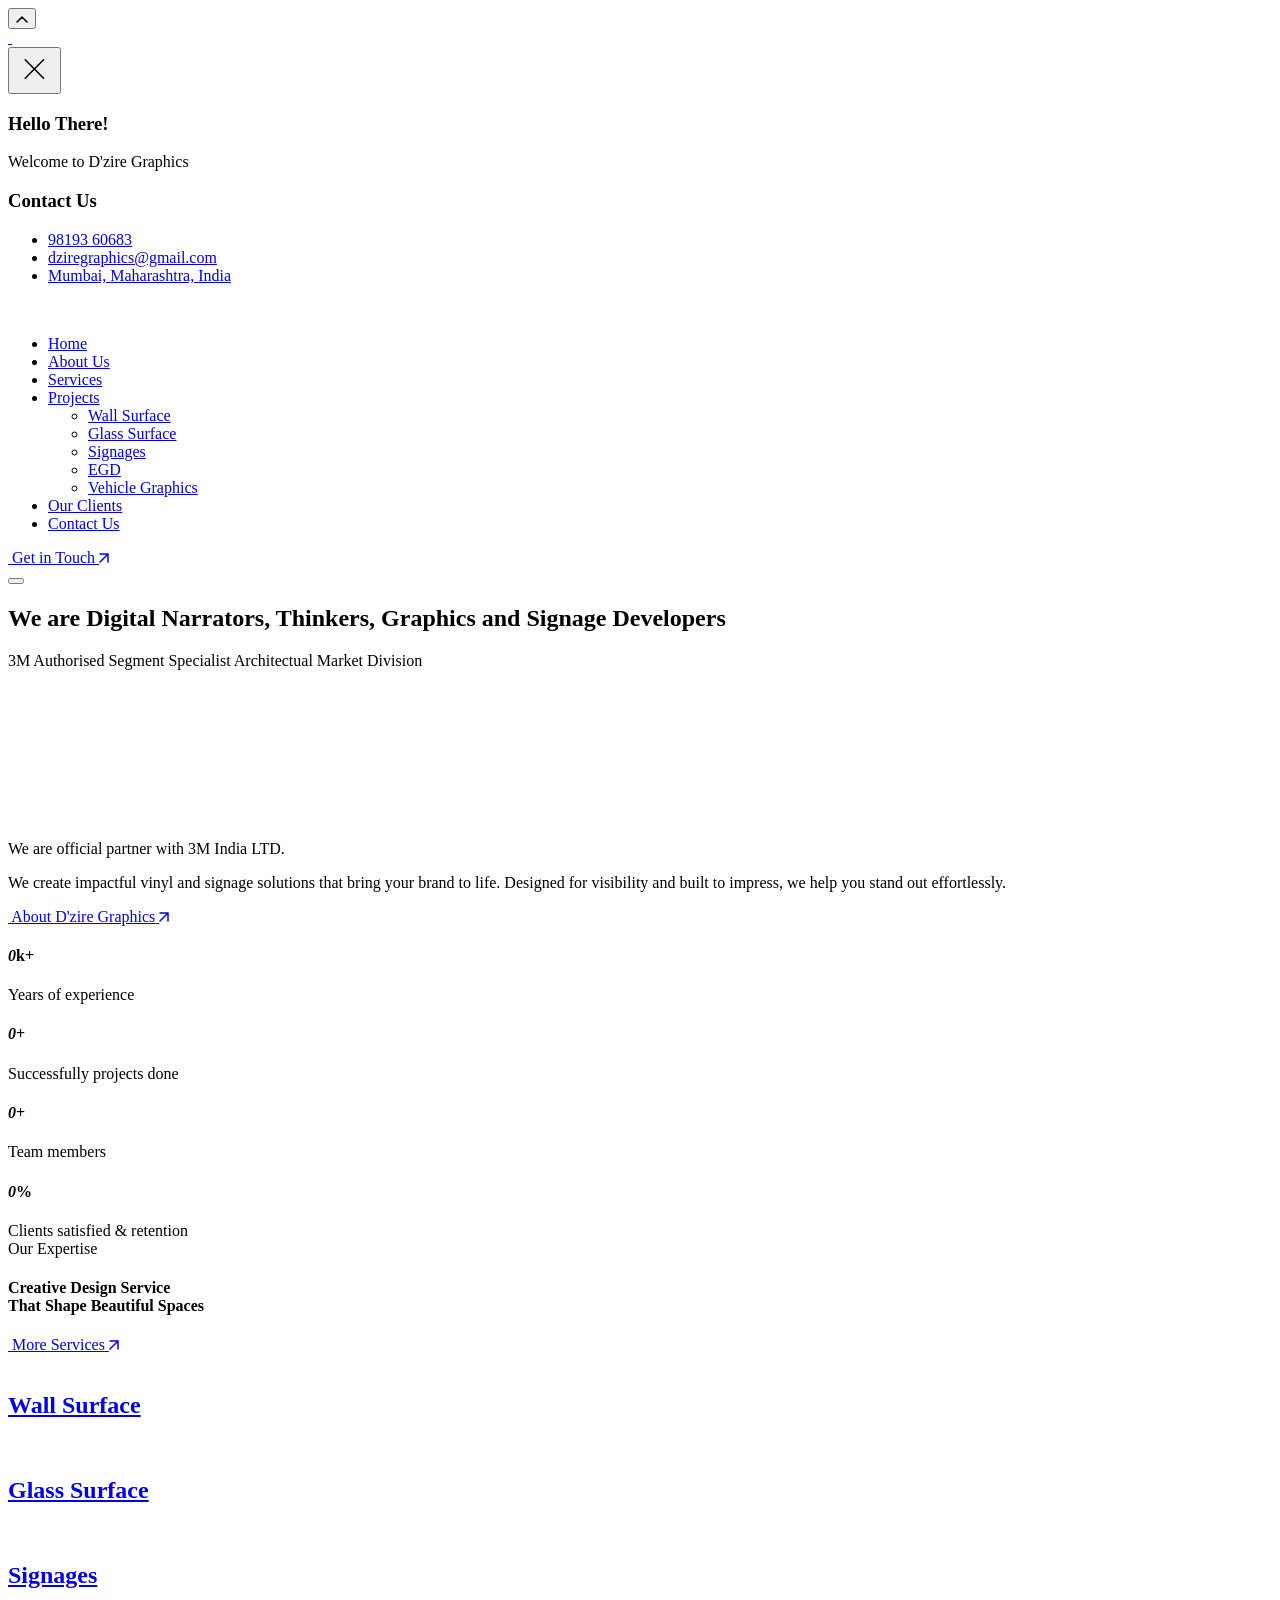
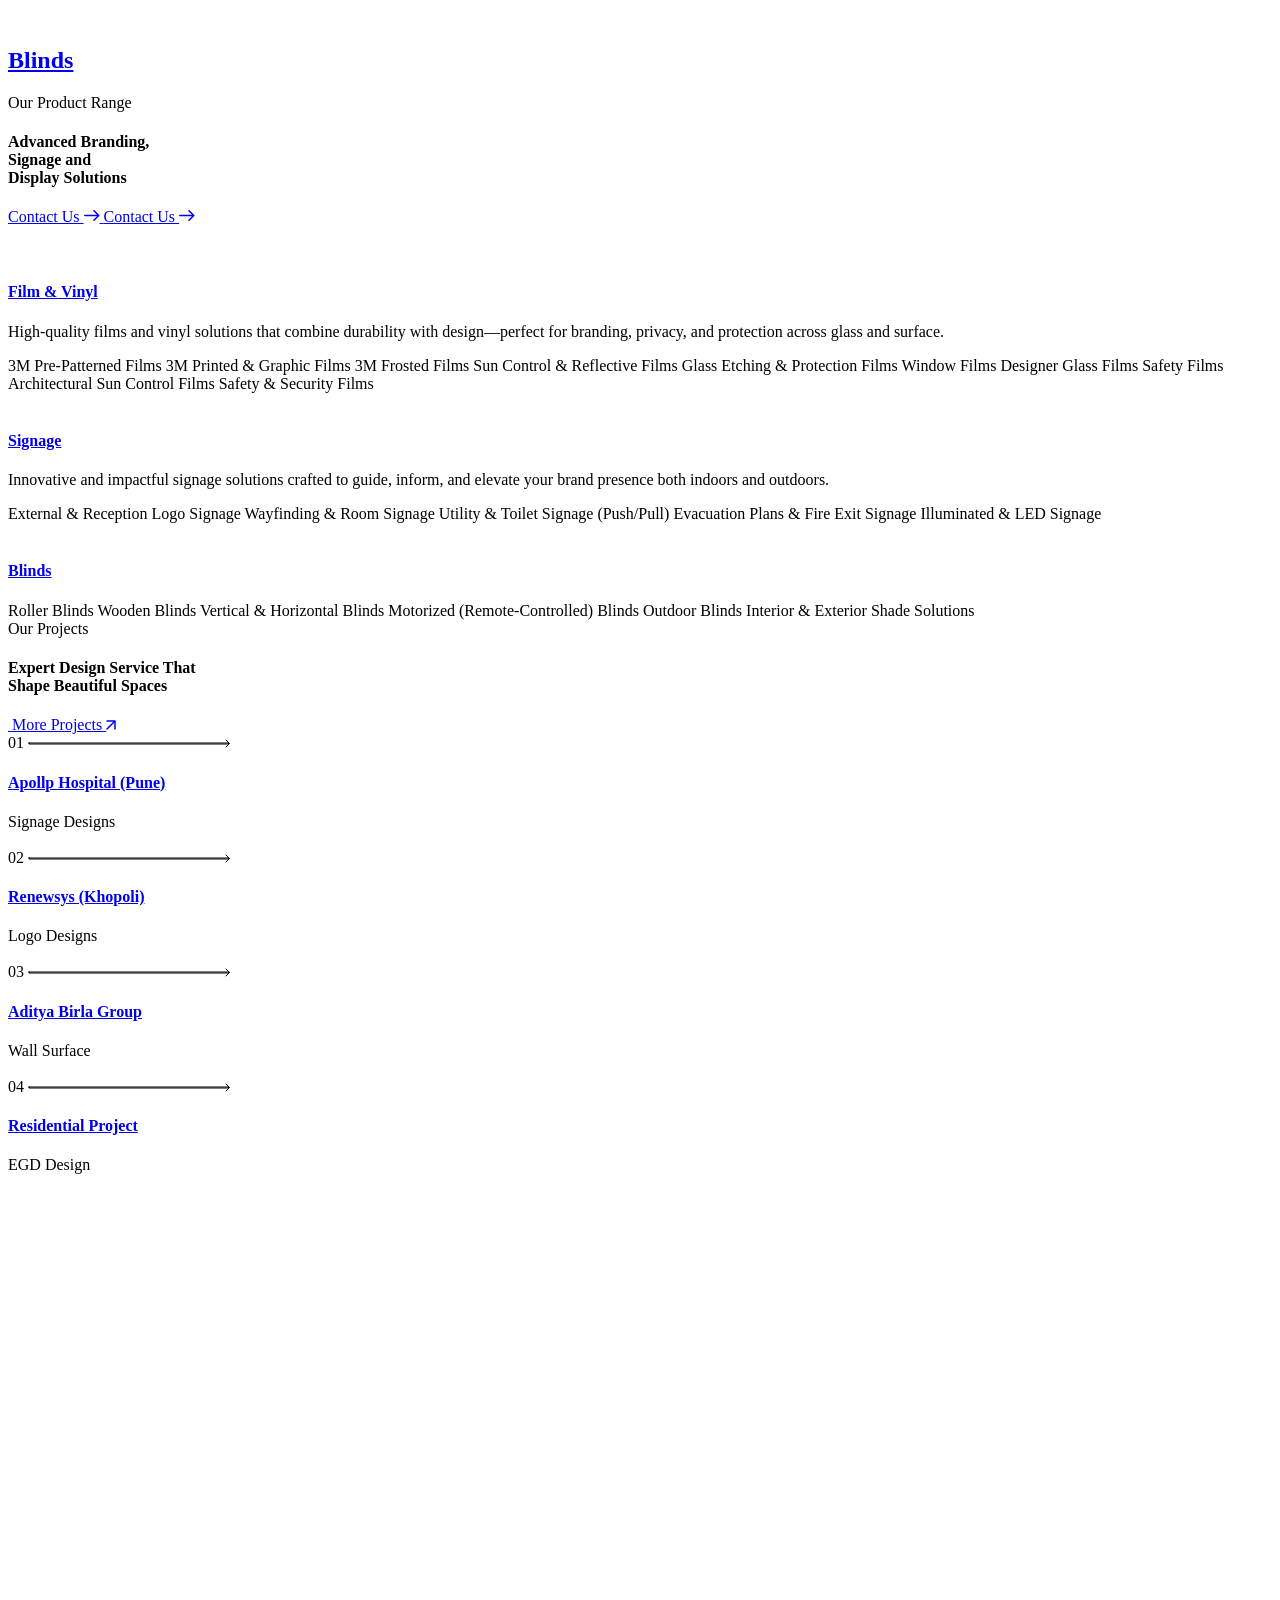
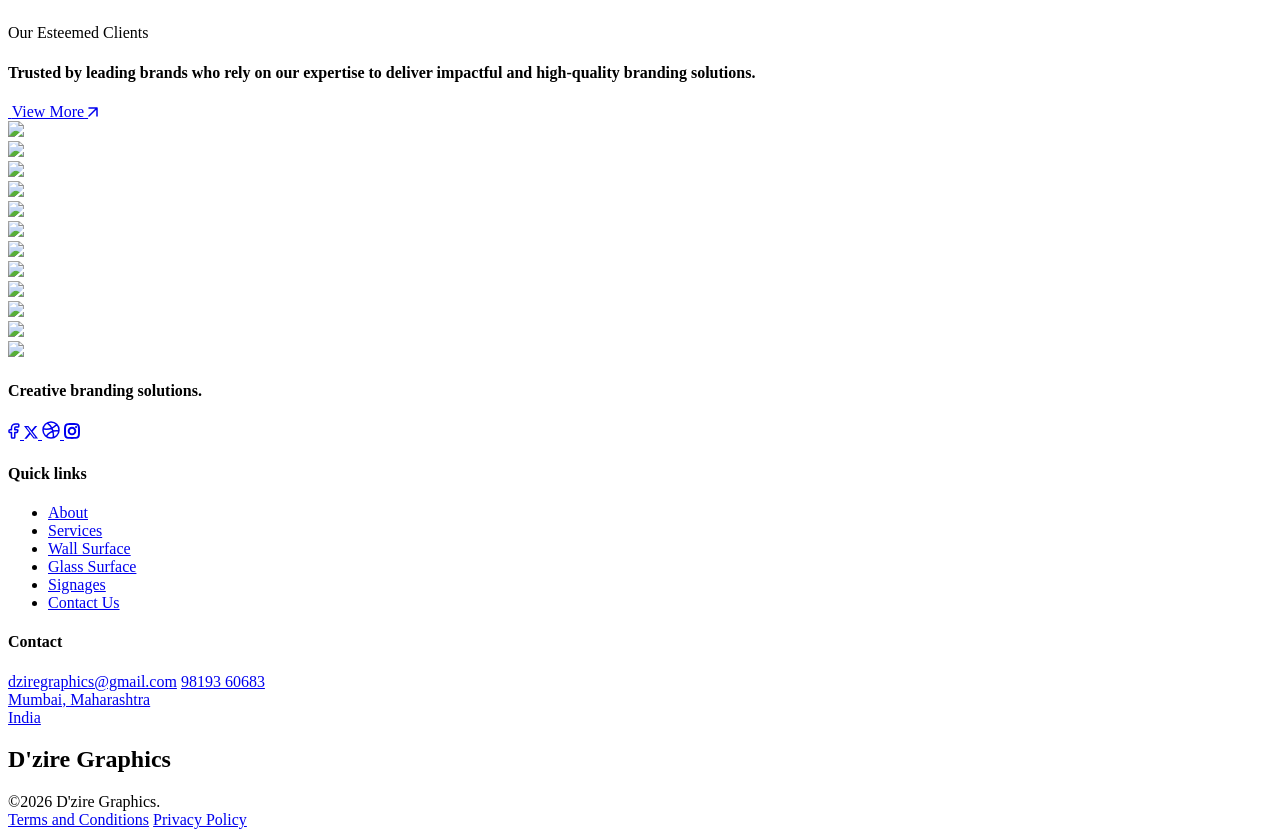
==== index.html @ 85268420 "Add files via upload" ====
<!doctype html>
<html class="no-js" lang="zxx">

<head>

    <meta charset="utf-8">
    <meta http-equiv="x-ua-compatible" content="ie=edge">
    <title>D'zire Graphics</title>
    <meta name="description" content="">
    <meta name="viewport" content="width=device-width, initial-scale=1">

    <!-- Place favicon.ico in the root directory -->
    <link rel="shortcut icon" type="image/x-icon" href="assets/img/favicon/favicon.png">

    <!-- CSS here -->
    <!-- CSS here -->
    <link rel="stylesheet" href="assets/css/bootstrap.css">
    <link rel="stylesheet" href="assets/css/slick.css">
    <link rel="stylesheet" href="assets/css/swiper-bundle.css">
    <link rel="stylesheet" href="assets/css/magnific-popup.css">
    <link rel="stylesheet" href="assets/css/font-awesome-pro.css">
    <link rel="stylesheet" href="assets/css/spacing.css">
    <link rel="stylesheet" href="assets/css/atropos.min.css">
    <link rel="stylesheet" href="assets/css/main.css">
    <!-- CSS here -->
    <!-- CSS here -->

</head>

<body class="tp-magic-cursor black-bg-7">

    <!-- Begin magic cursor -->
    <div id="magic-cursor" class="cursor-white-bg">
        <div id="ball"></div>
    </div>
    <!-- End magic cursor -->

    <!-- preloader -->

    <!-- preloader -->
    <div id="preloader">
        <div class="preloader">
            <span></span>
            <span></span>
        </div>
    </div>
    <!-- preloader end  -->
    <!-- preloader end  -->

    <!-- back to top start -->
    <!-- back to top start -->
    <div class="back-to-top-wrapper">
        <button id="back_to_top" type="button" class="back-to-top-btn">
            <svg width="12" height="7" viewBox="0 0 12 7" fill="none" xmlns="http://www.w3.org/2000/svg">
                <path d="M11 6L6 1L1 6" stroke="currentColor" stroke-width="1.5" stroke-linecap="round" stroke-linejoin="round" />
            </svg>
        </button>
    </div>
    <!-- back to top end -->
    <!-- back to top end -->

    <!-- offcanvas start here -->
    <!-- tp-offcanvus-area-start -->
    <div class="tp-offcanvas-area">
        <div class="tp-offcanvas-wrapper offcanvas-black-bg">
            <div class="tp-offcanvas-top d-flex align-items-center justify-content-between">
                <div class="tp-offcanvas-logo">
                    <a href="index.html">
                        <img class="logo-1" data-width="120" src="assets/img/logo/logo-black.png" alt="">
                        <img class="logo-2" data-width="120" src="assets/img/logo/logo-white.png" alt="">
                    </a>
                </div>
                <div class="tp-offcanvas-close">
                    <button class="tp-offcanvas-close-btn">
                        <svg width="37" height="38" viewBox="0 0 37 38" fill="none" xmlns="http://www.w3.org/2000/svg">
                            <path d="M9.19141 9.80762L27.5762 28.1924" stroke="currentColor" stroke-width="1.5" stroke-linecap="round" stroke-linejoin="round" />
                            <path d="M9.19141 28.1924L27.5762 9.80761" stroke="currentColor" stroke-width="1.5" stroke-linecap="round" stroke-linejoin="round" />
                        </svg>
                    </button>
                </div>
            </div>
            <div class="tp-offcanvas-main">
                <div class="tp-offcanvas-content d-none d-xl-block">
                    <h3 class="tp-offcanvas-title">Hello There!</h3>
                    <p>Welcome to D'zire Graphics </p>
                </div>
                <div class="tp-offcanvas-menu d-xl-none">
                    <nav></nav>
                </div>
               
                <div class="tp-offcanvas-contact">
                    <h3 class="tp-offcanvas-title sm">Contact Us</h3>
                    <ul>
                        <li><a href="tel:9819360683">98193 60683</a></li>
                        <li><a href="mailto:dziregraphics@gmail.com">dziregraphics@gmail.com</a></li>
                        <li><a href="#">Mumbai, Maharashtra, India</a></li>
                    </ul>
                </div>
                
            </div>
        </div>
    </div>
    <div class="body-overlay"></div>
    <!-- tp-offcanvus-area-end -->
    <!-- offcanvas end here -->

    <!-- header area start -->
    <header>
        <!-- header area start -->
        <div id="header-sticky" class="tp-header-area tp-header-ptb tp-header-4-style tp-header-blur header-transparent tp-header-border">
            <div class="container-fluid">
                <div class="row align-items-center">
                    <div class="col-xl-2 col-lg-6 col-md-6 col-6">
                        <div class="tp-header-logo">
                            <a href="index.html"><img data-width="120" src="assets/img/logo/logo-white.png" alt=""></a>
                        </div>
                    </div>
                    <div class="col-xl-8 col-lg-7 d-none d-xl-block">
                        <div class="tp-header-box d-flex align-items-center justify-content-center">
                            <div class="tp-header-menu tp-header-dropdown dropdown-black-bg">
                                <nav class="tp-mobile-menu-active">
                                    <ul>
                                        <li><a href="index.html">Home</a></li>
                                        <li><a href="about-us.html">About Us</a></li>
                                        <li><a href="services.html">Services</a></li>
                                        <li class="has-dropdown">
                                            <a href="javascript:void(0)">Projects</a>
                                            <ul class="tp-submenu submenu">
                                                <li><a href="wall-surface.html">Wall Surface</a></li>
                                                <li><a href="glass-surface.html">Glass Surface</a></li>
                                                <li><a href="signages.html">Signages</a></li>
                                                <li><a href="egd.html">EGD</a></li>
                                                <li><a href="vehicle-graphics.html">Vehicle Graphics</a></li>
                                            </ul>
                                        </li>
                                        <li><a href="our-clients.html">Our Clients</a></li>
                                        <li><a href="contact.html">Contact Us</a></li>
                                    </ul>
                                </nav>
                            </div>
                        </div>
                    </div>
                    <div class="col-xl-2 col-lg-6 col-md-6 col-6">
                        <div class="tp-header-right d-flex align-items-center justify-content-end">
                            <div class="tp-header-btn-box">
                                <a href="contact.html" class="tp-btn-black btn-green-light-bg">
                                    <span class="tp-btn-black-filter-blur">
                                        <svg width="0" height="0">
                                            <defs>
                                                <filter id="buttonFilter">
                                                    <feGaussianBlur in="SourceGraphic" stdDeviation="5" result="blur"></feGaussianBlur>
                                                    <feColorMatrix in="blur" values="1 0 0 0 0  0 1 0 0 0  0 0 1 0 0  0 0 0 19 -9"></feColorMatrix>
                                                    <feComposite in="SourceGraphic" in2="buttonFilter" operator="atop"></feComposite>
                                                    <feBlend in="SourceGraphic" in2="buttonFilter"></feBlend>
                                                </filter>
                                            </defs>
                                        </svg>
                                    </span>
                                    <span class="tp-btn-black-filter d-inline-flex align-items-center" style="filter: url(#buttonFilter)">
                                        <span class="tp-btn-black-text">Get in Touch</span>
                                        <span class="tp-btn-black-circle">
                                            <svg width="10" height="10" viewBox="0 0 10 10" fill="none" xmlns="http://www.w3.org/2000/svg">
                                                <path d="M1 9L9 1M9 1H1M9 1V9" stroke="currentcolor" stroke-width="1.5" stroke-linecap="round" stroke-linejoin="round" />
                                            </svg>
                                        </span>
                                    </span>
                                </a>
                            </div>
                            <div class="tp-header-bar ml-20 d-xl-none">
                                <button class="tp-offcanvas-open-btn">
                                    <i></i>
                                    <i></i>
                                    <i></i>
                                </button>
                            </div>
                        </div>
                    </div>
                </div>
            </div>
        </div>
        <!-- header area end -->

    </header>
    <!-- header area end -->


    <div id="smooth-wrapper">
        <div id="smooth-content">

            <main>

                <!-- hero area start -->
                <div class="creative-2-hero-wrap pt-180">
                    <div class="container container-1610">
                        <div class="creative-2-hero-top-wrap mb-60">
                            <div class="row align-items-end">
                                <div class="col-xl-12">
                                    <div class="creative-2-hero-title-box">
                                        <h2 class="creative-2-hero-title">
                                            We are Digital Narrators, Thinkers, Graphics and Signage Developers
                                        </h2>
                                    </div>
                                </div>
                                <div class="col-xl-12">
                                    <div class="creative-2-hero-btn-wrap">
                                      <div class="creative-2-hero-text p-relative">
                                                    <p><span>3M</span> Authorised Segment Specialist Architectual Market Division</p>
                                                </div>
                                        </div>
                                </div>
                            </div>
                        </div>
                    </div>
                    <div class="creative-2-hero-banner-area">
                        <div class="container-fluid">
                            <div class="row">
                                <div class="col-xl-12">
                                    <div class="creative-hero-banner-wrap">
                                        <div class="creative-hero-banner">
                                            <video loop="" muted="" autoplay="" playsinline="">
                                                <source src="assets/video/ad-vdeo.mp4" type="video/mp4">
                                            </video>
                                        </div>
                                    </div>
                                </div>
                            </div>
                        </div>
                    </div>
                </div>
                <!-- hero area end -->

                <!-- about area start -->
                <div class="creative-about-area creative-about-2-style pt-120 pb-100">
                    <div class="container container-1580">
                        <div class="row">
                            <div class="col-xxl-5 col-xl-3">
                                <div class="creative-about-title-box">
                                    <span class="tp-section-subtitle fs-17 pre-circle">We are official partner with <span>3M</span> India LTD.</span>
                                </div>
                            </div>
                            <div class="col-xxl-7 col-xl-9">
                                <div class="creative-about-right">
                                    <div class="creative-about-text tp_fade_anim">
                                        <p>
                                            We create impactful vinyl and signage solutions that bring your brand to life. Designed for visibility and built to impress, we help you stand out effortlessly.
                                        </p>
                                    </div>
                                    <div class="creative-about-btn-box d-flex align-items-center">
                                        <div class="tp_fade_anim" data-fade-from="top" data-delay=".3" data-ease="bounce">
                                            <a href="about-us.html" class="tp-btn-black btn-green-light-bg mb-20 pr-15">
                                                <span class="tp-btn-black-filter-blur">
                                                    <svg width="0" height="0">
                                                        <defs>
                                                            <filter id="buttonFilter1">
                                                                <feGaussianBlur in="SourceGraphic" stdDeviation="5" result="blur"></feGaussianBlur>
                                                                <feColorMatrix in="blur" values="1 0 0 0 0  0 1 0 0 0  0 0 1 0 0  0 0 0 19 -9"></feColorMatrix>
                                                                <feComposite in="SourceGraphic" in2="buttonFilter1" operator="atop"></feComposite>
                                                                <feBlend in="SourceGraphic" in2="buttonFilter1"></feBlend>
                                                            </filter>
                                                        </defs>
                                                    </svg>
                                                </span>
                                                <span class="tp-btn-black-filter d-inline-flex align-items-center" style="filter: url(#buttonFilter1)">
                                                    <span class="tp-btn-black-text">About D'zire Graphics</span>
                                                    <span class="tp-btn-black-circle">
                                                        <svg width="10" height="10" viewBox="0 0 10 10" fill="none" xmlns="http://www.w3.org/2000/svg">
                                                            <path d="M1 9L9 1M9 1H1M9 1V9" stroke="currentcolor" stroke-width="1.5" stroke-linecap="round" stroke-linejoin="round" />
                                                        </svg>
                                                    </span>
                                                </span>
                                            </a>
                                        </div>
                                       
                                    </div>
                                </div>
                            </div>
                        </div>
                    </div>
                </div>
                <!-- about area end -->

                <!-- funfact area start -->
                <div class="ar-funfact-area ar-funfact-2-style ar-funfact-bg mb-130">
                    <div class="container container-1580">
                        <div class="ar-funfact-2-border">
                            <div class="row">
                                <div class="col-xl-3 col-lg-4 col-md-6">
                                    <div class="ar-funfact-item mb-45 tp_fade_anim" data-delay=".3">
                                        <h4><i data-purecounter-duration="1" data-purecounter-end="15" class="purecounter">0</i>k+</h4>
                                        <span>Years of experience</span>
                                    </div>
                                </div>
                                <div class="col-xl-3 col-lg-4 col-md-6">
                                    <div class="ar-funfact-item mb-45 tp_fade_anim" data-delay=".5">
                                        <h4><i data-purecounter-duration="1" data-purecounter-end="250" class="purecounter">0</i>+</h4>
                                        <span>Successfully projects done</span>
                                    </div>
                                </div>
                                <div class="col-xl-3 col-lg-4 col-md-6">
                                    <div class="ar-funfact-item mb-45 tp_fade_anim" data-delay=".7">
                                        <h4><i data-purecounter-duration="1" data-purecounter-end="100" class="purecounter">0</i>+</h4>
                                        <span>Team members</span>
                                    </div>
                                </div>
                                <div class="col-xl-3 col-lg-4 col-md-6">
                                    <div class="ar-funfact-item mb-45 tp_fade_anim" data-delay=".8">
                                        <h4><i data-purecounter-duration="1" data-purecounter-end="99" class="purecounter">0</i>%</h4>
                                        <span>Clients satisfied & retention</span>
                                    </div>
                                </div>
                            </div>
                        </div>
                    </div>
                </div>
                <!-- funfact area end -->

                <!-- project area start -->
                <div class="creative-project-area creative-project-2-style pb-120">
                    <div class="container container-1580">
                        <div class="creative-project-2-top">
                            <div class="row align-items-end">
                                <div class="col-lg-3">
                                    <div class="creative-project-title-box">
                                        <span class="tp-section-subtitle mb-20 fs-17 pre-circle tp_fade_anim" data-delay=".3">Our Expertise</span>
                                    </div>
                                </div>
                                <div class="col-lg-7">
                                    <div class="creative-project-title-box">
                                        <h4 class="tp-section-title fs-64 tp_fade_anim" data-delay=".5">Creative Design Service <br> That Shape Beautiful Spaces </h4>
                                    </div>
                                </div>
                                <div class="col-lg-2">
                                    <div class="creative-project-2-btn text-lg-end tp_fade_anim" data-fade-from="top" data-delay=".3" data-ease="bounce">
                                        <a href="services.html" class="tp-btn-black btn-green-light-bg mb-20">
                                            <span class="tp-btn-black-filter-blur">
                                                <svg width="0" height="0">
                                                    <defs>
                                                        <filter id="buttonFilter1">
                                                            <feGaussianBlur in="SourceGraphic" stdDeviation="5" result="blur"></feGaussianBlur>
                                                            <feColorMatrix in="blur" values="1 0 0 0 0  0 1 0 0 0  0 0 1 0 0  0 0 0 19 -9"></feColorMatrix>
                                                            <feComposite in="SourceGraphic" in2="buttonFilter1" operator="atop"></feComposite>
                                                            <feBlend in="SourceGraphic" in2="buttonFilter1"></feBlend>
                                                        </filter>
                                                    </defs>
                                                </svg>
                                            </span>
                                            <span class="tp-btn-black-filter d-inline-flex align-items-center" style="filter: url(#buttonFilter1)">
                                                <span class="tp-btn-black-text">More Services</span>
                                                <span class="tp-btn-black-circle">
                                                    <svg width="10" height="10" viewBox="0 0 10 10" fill="none" xmlns="http://www.w3.org/2000/svg">
                                                        <path d="M1 9L9 1M9 1H1M9 1V9" stroke="currentcolor" stroke-width="1.5" stroke-linecap="round" stroke-linejoin="round" />
                                                    </svg>
                                                </span>
                                            </span>
                                        </a>
                                    </div>
                                </div>
                            </div>
                        </div>

                        
                    <div class="des-portfolio-area">
                    
                        <div class="row">
                            <div class="col-xl-12">
                                <div class="des-portfolio-wrap">
                                    <div class="des-portfolio-item des-portfolio-panel p-relative not-hide-cursor mb-30" data-cursor="View<br>More">
                                        <a class="cursor-hide" href="services.html">
                                            <div class="des-portfolio-thumb p-relative">
                                                <img src="assets/img/home-02/portfolio/portfolio-1.jpg" alt="">
                                            </div>
                                        </a>
                                        <div class="des-portfolio-content">
                                            <h2 class="des-portfolio-title"><a href="services.html">Wall Surface</a></h2>
                                        </div>
                                    </div>
                                    <div class="des-portfolio-item des-portfolio-panel p-relative not-hide-cursor mb-30" data-cursor="View<br>More">
                                        <a class="cursor-hide" href="services.html">
                                            <div class="des-portfolio-thumb p-relative">
                                                <img src="assets/img/home-02/portfolio/portfolio-2.jpg" alt="">
                                            </div>
                                        </a>
                                        <div class="des-portfolio-content">
                                            <h2 class="des-portfolio-title"><a href="services.html">Glass Surface</a></h2>
                                        </div>
                                    </div>
                                    <div class="des-portfolio-item des-portfolio-panel p-relative not-hide-cursor mb-30" data-cursor="View<br>More">
                                        <a class="cursor-hide" href="services.html">
                                            <div class="des-portfolio-thumb p-relative">
                                                <img src="assets/img/home-02/portfolio/portfolio-3.jpg" alt="">
                                            </div>
                                            
                                       </a>
                                        <div class="des-portfolio-content">
                                            <h2 class="des-portfolio-title"><a href="services.html">Signages</a></h2>
                                        </div>
                                    </div>
                                    <div class="des-portfolio-item des-portfolio-panel p-relative not-hide-cursor mb-30" data-cursor="View<br>More">
                                        <a class="cursor-hide" href="services.html">
                                            <div class="des-portfolio-thumb p-relative">
                                                <img src="assets/img/home-02/portfolio/portfolio-4.jpg" alt="">
                                            </div>
                                        </a>
                                        <div class="des-portfolio-content">
                                            <h2 class="des-portfolio-title"><a href="services.html">Blinds</a></h2>
                                        </div>
                                    </div>
                                </div>
                            </div>
                        </div>
                    
                </div>

                    </div>
                </div>
                <!-- project area end -->


                <!-- portfolio area start -->
                <div class="cst-portfolio-ptb cst-portfolio-bg pt-120 tp-panel-pin-area" data-bg-color="#050312">
                    <div class="container container-1530">
                        <div class="row">
                            <div class="col-lg-6">
                                <div class="cst-portfolio-right tp-panel-pin mb-50">
                                    <div class="cst-portfolio-heading z-index-1">
                                        <span class="cst-section-subtitle color-white mb-15 tp_fade_anim" data-delay=".3">Our Product Range</span>
                                        <h4 class="cst-section-title color-white mb-40 tp_fade_anim" data-delay=".5">Advanced Branding,<br> Signage and <br> Display Solutions </h4>
                                        <div class="cst-portfolio-btn tp_fade_anim" data-delay=".5" data-fade-from="top" data-ease="bounce">
                                            <a class="cst-btn white-t" href="contact.html">
                                                <span>
                                                <span class="text-1">
                                                    Contact Us
                                                    <svg xmlns="http://www.w3.org/2000/svg" width="16" height="12" viewBox="0 0 16 12" fill="none">
                                                        <path d="M0.75 4.77295C0.335786 4.77295 0 5.10874 0 5.52295C0 5.93716 0.335786 6.27295 0.75 6.27295V5.52295V4.77295ZM15.2803 6.05328C15.5732 5.76039 15.5732 5.28551 15.2803 4.99262L10.5074 0.219648C10.2145 -0.0732449 9.73959 -0.0732449 9.4467 0.219648C9.15381 0.512542 9.15381 0.987415 9.4467 1.28031L13.6893 5.52295L9.4467 9.76559C9.15381 10.0585 9.15381 10.5334 9.4467 10.8263C9.73959 11.1191 10.2145 11.1191 10.5074 10.8263L15.2803 6.05328ZM0.75 5.52295V6.27295H14.75V5.52295V4.77295H0.75V5.52295Z" fill="currentColor"/>
                                                    </svg>
                                                </span>
                                                <span class="text-2">
                                                    Contact Us
                                                    <svg xmlns="http://www.w3.org/2000/svg" width="16" height="12" viewBox="0 0 16 12" fill="none">
                                                        <path d="M0.75 4.77295C0.335786 4.77295 0 5.10874 0 5.52295C0 5.93716 0.335786 6.27295 0.75 6.27295V5.52295V4.77295ZM15.2803 6.05328C15.5732 5.76039 15.5732 5.28551 15.2803 4.99262L10.5074 0.219648C10.2145 -0.0732449 9.73959 -0.0732449 9.4467 0.219648C9.15381 0.512542 9.15381 0.987415 9.4467 1.28031L13.6893 5.52295L9.4467 9.76559C9.15381 10.0585 9.15381 10.5334 9.4467 10.8263C9.73959 11.1191 10.2145 11.1191 10.5074 10.8263L15.2803 6.05328ZM0.75 5.52295V6.27295H14.75V5.52295V4.77295H0.75V5.52295Z" fill="currentColor"/>
                                                    </svg>
                                                </span>
                                            </span>
                                            </a>
                                        </div>
                                    </div>
                                    <div class="cst-portfolio-thumb z-index-1 pt-200 tp_fade_anim" data-delay=".7">
                                        <img src="assets/img/update/portfolio/thumb-1.jpg" alt="">
                                    </div>
                                </div>
                            </div>
                            <div class="col-lg-6">
                                <div class="cst-portfolio-wrapper">
                                    <div class="cst-portfolio-item tp-panel-pin mb-50" data-end="bottom 107%">
                                       <div class="cst-portfolio-item-thumb">
                                            <a href="#">
                                                <img src="assets/img/product/product-1.jpg" alt="">
                                            </a>
                                        </div>
                                        <h4 class="cst-portfolio-item-title">
                                            <a class="tp-line-black" href="#">Film & Vinyl</a>
                                        </h4>
                                        <p>High-quality films and vinyl solutions that combine durability with design—perfect for branding, privacy, and protection across glass and surface.</p>
                                        <div class="cst-portfolio-item-categories">
                                            <span>3M Pre-Patterned Films</span>
                                            <span>3M Printed & Graphic Films</span>
                                            <span>3M Frosted Films</span>
                                            <span>Sun Control & Reflective Films</span>
                                            <span>Glass Etching & Protection Films</span>
                                            <span>Window Films</span>
                                            <span>Designer Glass Films</span>
                                            <span>Safety Films</span>
                                            <span>Architectural Sun Control Films</span>
                                            <span>Safety & Security Films</span>
                                        </div>
                                    </div>
                                    
                                    <div class="cst-portfolio-item tp-panel-pin mb-50" data-end="bottom 107%">
                                        <div class="cst-portfolio-item-thumb">
                                            <a href="#">
                                                <img src="assets/img/product/product-2.jpg" alt="">
                                            </a>
                                        </div>
                                        <h4 class="cst-portfolio-item-title">
                                            <a class="tp-line-black" href="#">Signage</a>
                                        </h4>
                                        <p>Innovative and impactful signage solutions crafted to guide, inform, and elevate your brand presence both indoors and outdoors.</p>
                                        <div class="cst-portfolio-item-categories">
                                            <span>External & Reception Logo Signage</span>
                                            <span>Wayfinding & Room Signage</span>
                                            <span>Utility & Toilet Signage (Push/Pull)</span>
                                            <span>Evacuation Plans & Fire Exit Signage</span>
                                            <span>Illuminated & LED Signage</span>
                                        </div>
                                    </div>
                                   
                                    <div class="cst-portfolio-item tp-panel-pin mb-50" data-end="bottom 107%">
                                       <div class="cst-portfolio-item-thumb">
                                            <a href="#">
                                                <img src="assets/img/product/product-3.jpg" alt="">
                                            </a>
                                        </div>
                                        <h4 class="cst-portfolio-item-title">
                                            <a class="tp-line-black" href="#">Blinds</a>
                                        </h4>
                                        <div class="cst-portfolio-item-categories">
                                            <span>Roller Blinds</span>
                                            <span>Wooden Blinds</span>
                                            <span>Vertical & Horizontal Blinds</span>
                                            <span>Motorized (Remote-Controlled) Blinds</span>
                                            <span>Outdoor Blinds</span>
                                            <span>Interior & Exterior Shade Solutions</span>
                                        </div>
                                    </div>
                                    
                                </div>
                            </div>
                        </div>
                    </div>
                </div>
                <!-- portfolio area end -->

               

                <!-- project area start -->
                <div class="studio-project-area studio-project-ptb pt-120 pb-60">
                    <div class="container container-1530">
                       
                        <div class="creative-project-2-top">
                            <div class="row align-items-end">
                                <div class="col-lg-3">
                                    <div class="creative-project-title-box">
                                        <span class="tp-section-subtitle mb-20 fs-17 pre-circle tp_fade_anim" data-delay=".3">Our Projects</span>
                                    </div>
                                </div>
                                <div class="col-lg-7">
                                    <div class="creative-project-title-box">
                                        <h4 class="tp-section-title fs-64 tp_fade_anim" data-delay=".5">Expert Design Service That <br> Shape Beautiful Spaces </h4>
                                    </div>
                                </div>
                                <div class="col-lg-2">
                                    <div class="creative-project-2-btn text-lg-end tp_fade_anim" data-fade-from="top" data-delay=".3" data-ease="bounce">
                                        <a href="wall-surface.html" class="tp-btn-black btn-green-light-bg mb-20">
                                            <span class="tp-btn-black-filter-blur">
                                                <svg width="0" height="0">
                                                    <defs>
                                                        <filter id="buttonFilter1">
                                                            <feGaussianBlur in="SourceGraphic" stdDeviation="5" result="blur"></feGaussianBlur>
                                                            <feColorMatrix in="blur" values="1 0 0 0 0  0 1 0 0 0  0 0 1 0 0  0 0 0 19 -9"></feColorMatrix>
                                                            <feComposite in="SourceGraphic" in2="buttonFilter1" operator="atop"></feComposite>
                                                            <feBlend in="SourceGraphic" in2="buttonFilter1"></feBlend>
                                                        </filter>
                                                    </defs>
                                                </svg>
                                            </span>
                                            <span class="tp-btn-black-filter d-inline-flex align-items-center" style="filter: url(#buttonFilter1)">
                                                <span class="tp-btn-black-text">More Projects</span>
                                                <span class="tp-btn-black-circle">
                                                    <svg width="10" height="10" viewBox="0 0 10 10" fill="none" xmlns="http://www.w3.org/2000/svg">
                                                        <path d="M1 9L9 1M9 1H1M9 1V9" stroke="currentcolor" stroke-width="1.5" stroke-linecap="round" stroke-linejoin="round" />
                                                    </svg>
                                                </span>
                                            </span>
                                        </a>
                                    </div>
                                </div>
                            </div>
                        </div>

                    
                        <div class="studio-project-wrap">
                            <div class="studio-project-item mb-80">
                                <div class="row">
                                    <div class="col-xl-4">
                                        <div class="studio-project-content-wrap d-flex align-items-start">
                                            <div class="studio-project-number">
                                                <span>01</span>
                                                <i>
                                                    <svg width="202" height="9" viewBox="0 0 202 9" fill="none" xmlns="http://www.w3.org/2000/svg">
                                                        <path d="M198 8L201.5 4.5L198 1M1 4H201V5H1V4Z" stroke="currentcolor" stroke-linecap="round" stroke-linejoin="round" />
                                                    </svg>
                                                </i>
                                            </div>
                                            <div class="studio-project-content">
                                                <h4 class="studio-project-title-sm"><a href="#">Apollp Hospital (Pune)</a>
                                                </h4>
                                                <span>Signage Designs</span>
                                            </div>
                                        </div>
                                    </div>
                                    <div class="col-xl-8">
                                        <div class="not-hide-cursor" data-cursor="View<br>Demo">
                                            <a class="cursor-hide" href="#">
                                                <div class="studio-project-thumb">
                                                    <img src="assets/img/projects/our-project-image-1.jpg" alt="">
                                                </div>
                                            </a>
                                        </div>
                                    </div>
                                </div>
                            </div>
                            <div class="studio-project-item mb-80">
                                <div class="row">
                                    <div class="col-xl-4">
                                        <div class="studio-project-content-wrap d-flex align-items-start">
                                            <div class="studio-project-number">
                                                <span>02</span>
                                                <i>
                                                    <svg width="202" height="9" viewBox="0 0 202 9" fill="none" xmlns="http://www.w3.org/2000/svg">
                                                        <path d="M198 8L201.5 4.5L198 1M1 4H201V5H1V4Z" stroke="currentcolor" stroke-linecap="round" stroke-linejoin="round" />
                                                    </svg>
                                                </i>
                                            </div>
                                            <div class="studio-project-content">
                                                <h4 class="studio-project-title-sm"><a href="#">Renewsys (Khopoli)</a>
                                                </h4>
                                                <span>Logo Designs</span>
                                            </div>
                                        </div>
                                    </div>
                                    <div class="col-xl-8">
                                        <div class="not-hide-cursor" data-cursor="View<br>Demo">
                                            <a class="cursor-hide" href="#">
                                                <div class="studio-project-thumb">
                                                    <img src="assets/img/projects/our-project-image-2.jpg" alt="">
                                                </div>
                                            </a>
                                        </div>
                                    </div>
                                </div>
                            </div>
                            <div class="studio-project-item mb-80">
                                <div class="row">
                                    <div class="col-xl-4">
                                        <div class="studio-project-content-wrap d-flex align-items-start">
                                            <div class="studio-project-number">
                                                <span>03</span>
                                                <i>
                                                    <svg width="202" height="9" viewBox="0 0 202 9" fill="none" xmlns="http://www.w3.org/2000/svg">
                                                        <path d="M198 8L201.5 4.5L198 1M1 4H201V5H1V4Z" stroke="currentcolor" stroke-linecap="round" stroke-linejoin="round" />
                                                    </svg>
                                                </i>
                                            </div>
                                            <div class="studio-project-content">
                                                <h4 class="studio-project-title-sm"><a href="#">Aditya Birla Group</a>
                                                </h4>
                                                <span>Wall Surface</span>
                                            </div>
                                        </div>
                                    </div>
                                    <div class="col-xl-8">
                                        <div class="not-hide-cursor" data-cursor="View<br>Demo">
                                            <a class="cursor-hide" href="#">
                                                <div class="studio-project-thumb">
                                                   <img src="assets/img/projects/our-project-image-3.jpg" alt="">
                                                </div>
                                            </a>
                                        </div>
                                    </div>
                                </div>
                            </div>
                            <div class="studio-project-item mb-80">
                                <div class="row">
                                    <div class="col-xl-4">
                                        <div class="studio-project-content-wrap d-flex align-items-start">
                                            <div class="studio-project-number">
                                                <span>04</span>
                                                <i>
                                                    <svg width="202" height="9" viewBox="0 0 202 9" fill="none" xmlns="http://www.w3.org/2000/svg">
                                                        <path d="M198 8L201.5 4.5L198 1M1 4H201V5H1V4Z" stroke="currentcolor" stroke-linecap="round" stroke-linejoin="round" />
                                                    </svg>
                                                </i>
                                            </div>
                                            <div class="studio-project-content">
                                                <h4 class="studio-project-title-sm"><a href="#">Residential Project</a>
                                                </h4>
                                                <span>EGD Design</span>
                                            </div>
                                        </div>
                                    </div>
                                    <div class="col-xl-8">
                                        <div class="not-hide-cursor" data-cursor="View<br>Demo">
                                            <a class="cursor-hide" href="#">
                                                <div class="studio-project-thumb">
                                                    <img src="assets/img/projects/our-project-image-5.jpg" alt="">
                                                </div>
                                            </a>
                                        </div>
                                    </div>
                                </div>
                            </div>
                        </div>
                    </div>
                </div>
                <!-- project area end -->

                <!-- showcase area start -->
                <div class="studio-showcase-area mb-150">
                    <div class="container-fluid">
                        <div class="studio-showcase-wrap">
                            <div class="studio-showcase-main d-flex">
                                <div class="studio-showcase-item d-none d-md-block" data-speed=".7">
                                    <div class="studio-showcase-thumb mb-30">
                                        <img src="assets/img/home-06/showcase/showcase-2.jpg" alt="">
                                    </div>
                                    <div class="studio-showcase-thumb mb-30">
                                        <img src="assets/img/home-06/showcase/showcase-1.jpg" alt="">
                                    </div>
                                    <div class="studio-showcase-thumb mb-30">
                                        <img src="assets/img/home-06/showcase/showcase-7.jpg" alt="">
                                    </div>
                                    <div class="studio-showcase-thumb mb-30">
                                        <img src="assets/img/home-06/showcase/showcase-2.jpg" alt="">
                                    </div>
                                    <div class="studio-showcase-thumb mb-30">
                                        <img src="assets/img/home-06/showcase/showcase-1.jpg" alt="">
                                    </div>
                                    <div class="studio-showcase-thumb mb-30">
                                        <img src="assets/img/home-06/showcase/showcase-7.jpg" alt="">
                                    </div>
                                </div>
                                <div class="studio-showcase-item" data-speed="1.1">
                                    <div class="studio-showcase-thumb mb-30">
                                        <img src="assets/img/home-06/showcase/showcase-5.jpg" alt="">
                                    </div>
                                    <div class="studio-showcase-thumb mb-30">
                                        <img src="assets/img/home-06/showcase/showcase-4.jpg" alt="">
                                    </div>
                                    <div class="studio-showcase-thumb mb-30">
                                        <img src="assets/img/home-06/showcase/showcase-6.jpg" alt="">
                                    </div>
                                    <div class="studio-showcase-thumb mb-30">
                                        <img src="assets/img/home-06/showcase/showcase-5.jpg" alt="">
                                    </div>
                                    <div class="studio-showcase-thumb mb-30">
                                        <img src="assets/img/home-06/showcase/showcase-4.jpg" alt="">
                                    </div>
                                    <div class="studio-showcase-thumb mb-30">
                                        <img src="assets/img/home-06/showcase/showcase-5.jpg" alt="">
                                    </div>
                                    <div class="studio-showcase-thumb mb-30">
                                        <img src="assets/img/home-06/showcase/showcase-4.jpg" alt="">
                                    </div>
                                    <div class="studio-showcase-thumb mb-30">
                                        <img src="assets/img/home-06/showcase/showcase-6.jpg" alt="">
                                    </div>
                                    <div class="studio-showcase-thumb mb-30">
                                        <img src="assets/img/home-06/showcase/showcase-5.jpg" alt="">
                                    </div>
                                    <div class="studio-showcase-thumb mb-30">
                                        <img src="assets/img/home-06/showcase/showcase-4.jpg" alt="">
                                    </div>
                                    <div class="studio-showcase-thumb mb-30">
                                        <img src="assets/img/home-06/showcase/showcase-6.jpg" alt="">
                                    </div>
                                    <div class="studio-showcase-thumb mb-30">
                                        <img src="assets/img/home-06/showcase/showcase-5.jpg" alt="">
                                    </div>
                                </div>
                                <div class="studio-showcase-item d-none d-md-block" data-speed=".7">
                                    <div class="studio-showcase-thumb mb-30">
                                        <img src="assets/img/home-06/showcase/showcase-8.jpg" alt="">
                                    </div>
                                    <div class="studio-showcase-thumb mb-30">
                                        <img src="assets/img/home-06/showcase/showcase-6.jpg" alt="">
                                    </div>
                                    <div class="studio-showcase-thumb mb-30">
                                        <img src="assets/img/home-06/showcase/showcase-9.jpg" alt="">
                                    </div>
                                    <div class="studio-showcase-thumb mb-30">
                                        <img src="assets/img/home-06/showcase/showcase-8.jpg" alt="">
                                    </div>
                                    <div class="studio-showcase-thumb mb-30">
                                        <img src="assets/img/home-06/showcase/showcase-6.jpg" alt="">
                                    </div>
                                    <div class="studio-showcase-thumb mb-30">
                                        <img src="assets/img/home-06/showcase/showcase-9.jpg" alt="">
                                    </div>
                                </div>
                            </div>
                        </div>
                    </div>
                </div>
                <!-- showcase area end -->

                

                <!-- brand area end -->
                <div class="creative-work-area creative-work-2-style pb-120">
                    <div class="container container-1580">
                        <div class="creative-work-bg black-bg-8 p-relative">
                            <div class="creative-work-title-wrap mb-65">
                                <div class="row">
                                    <div class="col-xl-4">
                                        <div class="creative-work-title-box">
                                            <span class="tp-section-subtitle fs-17 pre-circle tp_fade_anim" data-delay=".3">Our Esteemed Clients</span>
                                        </div>
                                    </div>
                                    <div class="col-xl-7">
                                        <div class="creative-work-title-box mb-30">
                                            <h4 class="tp-section-title fs-44 tp_fade_anim" data-delay=".5">
                                                Trusted by leading brands who rely on our expertise to deliver impactful and high-quality branding solutions.
                                            </h4>
                                        </div>
                                        <div class="creative-work-btn tp_fade_anim" data-delay=".5" data-fade-from="top" data-ease="bounce">
                                            <a href="our-clients.html" class="tp-btn-black btn-green-light-bg pr-15">
                                                <span class="tp-btn-black-filter-blur">
                                                    <svg width="0" height="0">
                                                        <defs>
                                                            <filter id="buttonFilter7">
                                                                <feGaussianBlur in="SourceGraphic" stdDeviation="5" result="blur"></feGaussianBlur>
                                                                <feColorMatrix in="blur" values="1 0 0 0 0  0 1 0 0 0  0 0 1 0 0  0 0 0 19 -9"></feColorMatrix>
                                                                <feComposite in="SourceGraphic" in2="buttonFilter7" operator="atop"></feComposite>
                                                                <feBlend in="SourceGraphic" in2="buttonFilter7"></feBlend>
                                                            </filter>
                                                        </defs>
                                                    </svg>
                                                </span>
                                                <span class="tp-btn-black-filter d-inline-flex align-items-center" style="filter: url(#buttonFilter7)">
                                                    <span class="tp-btn-black-text">View More</span>
                                                    <span class="tp-btn-black-circle">
                                                        <svg width="10" height="10" viewBox="0 0 10 10" fill="none" xmlns="http://www.w3.org/2000/svg">
                                                            <path d="M1 9L9 1M9 1H1M9 1V9" stroke="currentcolor" stroke-width="1.5" stroke-linecap="round" stroke-linejoin="round" />
                                                        </svg>
                                                    </span>
                                                </span>
                                            </a>
                                        </div>
                                    </div>
                                </div>
                            </div>
                            <div class="row clients">
                                <div class="col-xl-2 col-sm-6 col-6">
                                <img src="assets/img/clients/1.png" class="img-fluid">
                                </div>
                                <div class="col-xl-2 col-sm-6 col-6">
                                <img src="assets/img/clients/2.png" class="img-fluid">
                                </div>
                                <div class="col-xl-2 col-sm-6 col-6">
                                <img src="assets/img/clients/3.png" class="img-fluid">
                                </div>
                                <div class="col-xl-2 col-sm-6 col-6">
                                <img src="assets/img/clients/4.png" class="img-fluid">
                                </div>
                                <div class="col-xl-2 col-sm-6 col-6">
                                <img src="assets/img/clients/5.png" class="img-fluid">
                                </div>
                                <div class="col-xl-2 col-sm-6 col-6">
                                <img src="assets/img/clients/6.png" class="img-fluid">
                                </div>
                                <div class="col-xl-2 col-sm-6 col-6">
                                <img src="assets/img/clients/7.png" class="img-fluid">
                                </div>
                                <div class="col-xl-2 col-sm-6 col-6">
                                <img src="assets/img/clients/10.png" class="img-fluid">
                                </div>
                                <div class="col-xl-2 col-sm-6 col-6">
                                <img src="assets/img/clients/16.png" class="img-fluid">
                                </div>
                                <div class="col-xl-2 col-sm-6 col-6">
                                <img src="assets/img/clients/17.png" class="img-fluid">
                                </div>
                                <div class="col-xl-2 col-sm-6 col-6">
                                <img src="assets/img/clients/18.png" class="img-fluid">
                                </div>
                                <div class="col-xl-2 col-sm-6 col-6">
                                <img src="assets/img/clients/23.png" class="img-fluid">
                                </div>
                                
                            </div>
                        </div>
                    </div>
                </div>
                <!-- brand area end -->


            </main>

            <footer>

                <!-- footer area start -->
                <div class="tp-footer-area tp-footer-style-6 pt-120 pb-35" data-bg-color="#1b1b1d">
                    <div class="container">
                        <div class="row align-items-center">
                            <div class="col-xl-4 col-lg-4 col-md-12">
                                <div class="tp-footer-widget tp-footer-col-1 pb-40 tp_fade_anim" data-delay=".3">
                                    <h4 class="tp-footer-widget-title">Creative branding solutions.</h4>
                                    <div class="tp-footer-widget-social">
                                        <a href="#">
                                            <span>
                                                <svg width="12" height="16" viewBox="0 0 12 16" fill="none" xmlns="http://www.w3.org/2000/svg">
                                                    <path fill-rule="evenodd" clip-rule="evenodd" d="M1.82727 6.83333C1.14284 6.83333 1 6.96763 1 7.61111V8.77778C1 9.42126 1.14284 9.55556 1.82727 9.55556H3.48182V14.2222C3.48182 14.8657 3.62466 15 4.30909 15H5.96364C6.64807 15 6.79091 14.8657 6.79091 14.2222V9.55556H8.64871C9.1678 9.55556 9.30155 9.4607 9.44416 8.99145L9.7987 7.82478C10.043 7.02095 9.89246 6.83333 9.00326 6.83333H6.79091V4.88889C6.79091 4.45933 7.16129 4.11111 7.61818 4.11111H9.97273C10.6572 4.11111 10.8 3.97681 10.8 3.33333V1.77778C10.8 1.1343 10.6572 1 9.97273 1H7.61818C5.33373 1 3.48182 2.74111 3.48182 4.88889V6.83333H1.82727Z" stroke="currentcolor" stroke-width="1.5" stroke-linejoin="round" />
                                                </svg>
                                            </span>
                                        </a>
                                        <a href="#">
                                            <span>
                                                <svg width="14" height="13" viewBox="0 0 14 13" fill="none" xmlns="http://www.w3.org/2000/svg">
                                                    <path fill-rule="evenodd" clip-rule="evenodd" d="M4.41177 0H0L5.23083 6.87316L0.334618 12.6389H2.59681L6.29998 8.27809L9.58823 12.5988H14L8.6172 5.52593L8.62673 5.53813L13.2614 0.0802914H10.9992L7.55741 4.13336L4.41177 0ZM2.43522 1.20371H3.80866L11.5648 11.395H10.1913L2.43522 1.20371Z" fill="currentcolor" />
                                                </svg>
                                            </span>
                                        </a>
                                        <a href="#">
                                            <span>
                                                <svg width="18" height="18" viewBox="0 0 18 18" fill="none" xmlns="http://www.w3.org/2000/svg">
                                                    <path d="M16.9989 10.0113C16.2575 9.87227 15.4949 9.7998 14.7168 9.7998C10.435 9.7998 6.62665 11.9938 4.19922 15.3997M14.5997 3.39941C12.0962 6.33329 8.33416 8.19931 4.12763 8.19931C3.05145 8.19931 2.00436 8.07718 1 7.84627M11.0941 17.0005C11.2946 16.0293 11.3999 15.0235 11.3999 13.9931C11.3999 8.94036 8.86738 4.47788 5 1.80078M16.9997 8.99983C16.9997 13.418 13.418 16.9997 8.99983 16.9997C4.58165 16.9997 1 13.418 1 8.99983C1 4.58165 4.58165 1 8.99983 1C13.418 1 16.9997 4.58165 16.9997 8.99983Z" stroke="currentcolor" stroke-width="1.5" stroke-linejoin="round" />
                                                </svg>
                                            </span>
                                        </a>
                                        <a href="#">
                                            <span>
                                                <svg width="16" height="16" viewBox="0 0 16 16" fill="none" xmlns="http://www.w3.org/2000/svg">
                                                    <path d="M12.0586 4.94727C12.6109 4.94727 13.0586 4.49955 13.0586 3.94727C13.0586 3.39498 12.6109 2.94727 12.0586 2.94727V4.94727ZM12.0496 2.94727C11.4973 2.94727 11.0496 3.39498 11.0496 3.94727C11.0496 4.49955 11.4973 4.94727 12.0496 4.94727V2.94727ZM8 14C6.32181 14 5.16377 13.9979 4.2928 13.8808C3.45059 13.7675 3.02803 13.5636 2.73223 13.2678L1.31802 14.682C2.04735 15.4113 2.96231 15.7199 4.0263 15.8629C5.06152 16.0021 6.37835 16 8 16V14ZM0 8C0 9.62165 -0.00212373 10.9385 0.137058 11.9737C0.280107 13.0377 0.588687 13.9526 1.31802 14.682L2.73223 13.2678C2.43644 12.972 2.23246 12.5494 2.11922 11.7072C2.00212 10.8362 2 9.67819 2 8H0ZM14 8C14 9.67819 13.9979 10.8362 13.8808 11.7072C13.7675 12.5494 13.5636 12.972 13.2678 13.2678L14.682 14.682C15.4113 13.9526 15.7199 13.0377 15.8629 11.9737C16.0021 10.9385 16 9.62165 16 8H14ZM8 16C9.62165 16 10.9385 16.0021 11.9737 15.8629C13.0377 15.7199 13.9526 15.4113 14.682 14.682L13.2678 13.2678C12.972 13.5636 12.5494 13.7675 11.7072 13.8808C10.8362 13.9979 9.67819 14 8 14V16ZM8 2C9.67819 2 10.8362 2.00212 11.7072 2.11922C12.5494 2.23246 12.972 2.43644 13.2678 2.73223L14.682 1.31802C13.9526 0.588687 13.0377 0.280107 11.9737 0.137058C10.9385 -0.00212373 9.62165 0 8 0V2ZM16 8C16 6.37835 16.0021 5.06152 15.8629 4.0263C15.7199 2.96231 15.4113 2.04735 14.682 1.31802L13.2678 2.73223C13.5636 3.02803 13.7675 3.45059 13.8808 4.2928C13.9979 5.16377 14 6.32181 14 8H16ZM8 0C6.37835 0 5.06152 -0.00212373 4.0263 0.137058C2.96231 0.280107 2.04735 0.588687 1.31802 1.31802L2.73223 2.73223C3.02803 2.43644 3.45059 2.23246 4.2928 2.11922C5.16377 2.00212 6.32181 2 8 2V0ZM2 8C2 6.32181 2.00212 5.16377 2.11922 4.2928C2.23246 3.45059 2.43644 3.02803 2.73223 2.73223L1.31802 1.31802C0.588687 2.04735 0.280107 2.96231 0.137058 4.0263C-0.00212373 5.06152 0 6.37835 0 8H2ZM10.3171 8.00134C10.3171 9.28031 9.28031 10.3171 8.00134 10.3171V12.3171C10.3849 12.3171 12.3171 10.3849 12.3171 8.00134H10.3171ZM8.00134 10.3171C6.72236 10.3171 5.68555 9.28031 5.68555 8.00134H3.68555C3.68555 10.3849 5.61779 12.3171 8.00134 12.3171V10.3171ZM5.68555 8.00134C5.68555 6.72236 6.72236 5.68555 8.00134 5.68555V3.68555C5.61779 3.68555 3.68555 5.61779 3.68555 8.00134H5.68555ZM8.00134 5.68555C9.28031 5.68555 10.3171 6.72236 10.3171 8.00134H12.3171C12.3171 5.61779 10.3849 3.68555 8.00134 3.68555V5.68555ZM12.0586 2.94727H12.0496V4.94727H12.0586V2.94727Z" fill="currentcolor" />
                                                </svg>
                                            </span>
                                        </a>
                                    </div>
                                </div>
                            </div>
                            <div class="col-xl-5 col-lg-4 col-md-6">
                                <div class="tp-footer-widget tp-footer-col-2 pb-40 tp_fade_anim" data-delay=".5">
                                    <h4 class="tp-footer-widget-title-sm pre mb-25">Quick links</h4>
                                    <div class="tp-footer-widget-menu">
                                        <ul>
                                            <li><a href="about-us.html">About</a></li>
                                            <li><a href="services.html">Services</a></li>
                                           <li><a href="wall-surface.html">Wall Surface</a></li>
                                            <li><a href="glass-surface.html">Glass Surface</a></li>
                                            <li><a href="signages.html">Signages</a></li>
                                            <li><a href="contact.html">Contact Us</a></li>
                                        </ul>
                                    </div>
                                </div>
                            </div>
                            <div class="col-xl-3 col-lg-4 col-md-6">
                                <div class="tp-footer-widget tp-footer-col-3 pb-40 mb-30 tp_fade_anim" data-delay=".7">
                                    <h4 class="tp-footer-widget-title-sm pre mb-20">Contact</h4>
                                    <div class="tp-footer-widget-info">
                                        <a href="mailto:dziregraphics@gmail.com">dziregraphics@gmail.com</a>
                                        <a href="tel:9819360683">98193 60683</a>
                                    </div>
                                    <div class="tp-footer-widget-info">
                                        <a href="https://www.google.com/maps/" target="_blank">Mumbai, Maharashtra<br> India</a>
                                    </div>
                                </div>
                            </div>
                        </div>
                    </div>
                </div>

                <div class="tp-copyright-area tp-copyright-style-6" data-bg-color="#1b1b1d">
                    <div class="container">
                        <div class="row">
                            <div class="col-xl-12">
                                <div class="tp-copyright-content text-center text-md-start tp_fade_anim" data-delay=".3" data-fade-from="bottom" data-ease="bounce" data-on-scroll="3">
                                    <h2 class="tp-copyright-big-text p-relative">
                                        D'zire Graphics
                                        
                                    </h2>
                                </div>
                            </div>
                        </div>
                        <div class="tp-copyright-bottom">
                            <div class="row">
                                <div class="col-md-6">
                                    <div class="tp-copyright-left text-center text-md-start">
                                        <span>©2026 D'zire Graphics.</span>
                                    </div>
                                </div>
                                <div class="col-md-6">
                                    <div class="tp-copyright-right text-center text-md-end">
                                        <a href="#">Terms and Conditions</a>
                                        <a href="#">Privacy Policy</a>
                                    </div>
                                </div>
                            </div>
                        </div>
                    </div>
                </div>
                <!-- footer area end -->

            </footer>

        </div>
    </div>



    <!-- JS here -->


    <!-- JS here -->


    <script src="assets/js/vendor/jquery.js"></script>
    <script src="assets/js/bootstrap-bundle.js"></script>
    <script src="assets/js/swiper-bundle.js"></script>
    <script src="assets/js/plugin.js"></script>
    <script src="assets/js/three.js"></script>
    <script src="assets/js/slick.js"></script>
    <script src="assets/js/scroll-magic.js"></script>
    <script src="assets/js/hover-effect.umd.js"></script>
    <script src="assets/js/magnific-popup.js"></script>
    <script src="assets/js/parallax-slider.js"></script>
    <script src="assets/js/nice-select.js"></script>
    <script src="assets/js/purecounter.js"></script>
    <script src="assets/js/isotope-pkgd.js"></script>
    <script src="assets/js/imagesloaded-pkgd.js"></script>
    <script src="assets/js/ajax-form.js"></script>
    <script src="assets/js/Observer.min.js"></script>
    <script src="assets/js/splitting.min.js"></script>
    <script src="assets/js/webgl.js"></script>
    <script src="assets/js/parallax-scroll.js"></script>
    <script src="assets/js/atropos.js"></script>
    <script src="assets/js/slider-active.js"></script>
    <script src="assets/js/main.js"></script>
    <script src="assets/js/tp-cursor.js"></script>
    <script src="assets/js/portfolio-slider-1.js"></script>
    <script type="module" src="assets/js/distortion-img.js"></script>
    <script type="module" src="assets/js/skew-slider/index.js"></script>
    <script type="module" src="assets/js/img-revel/index.js"></script>


    <!-- JS here -->

    <!-- JS here -->

</body>

</html>
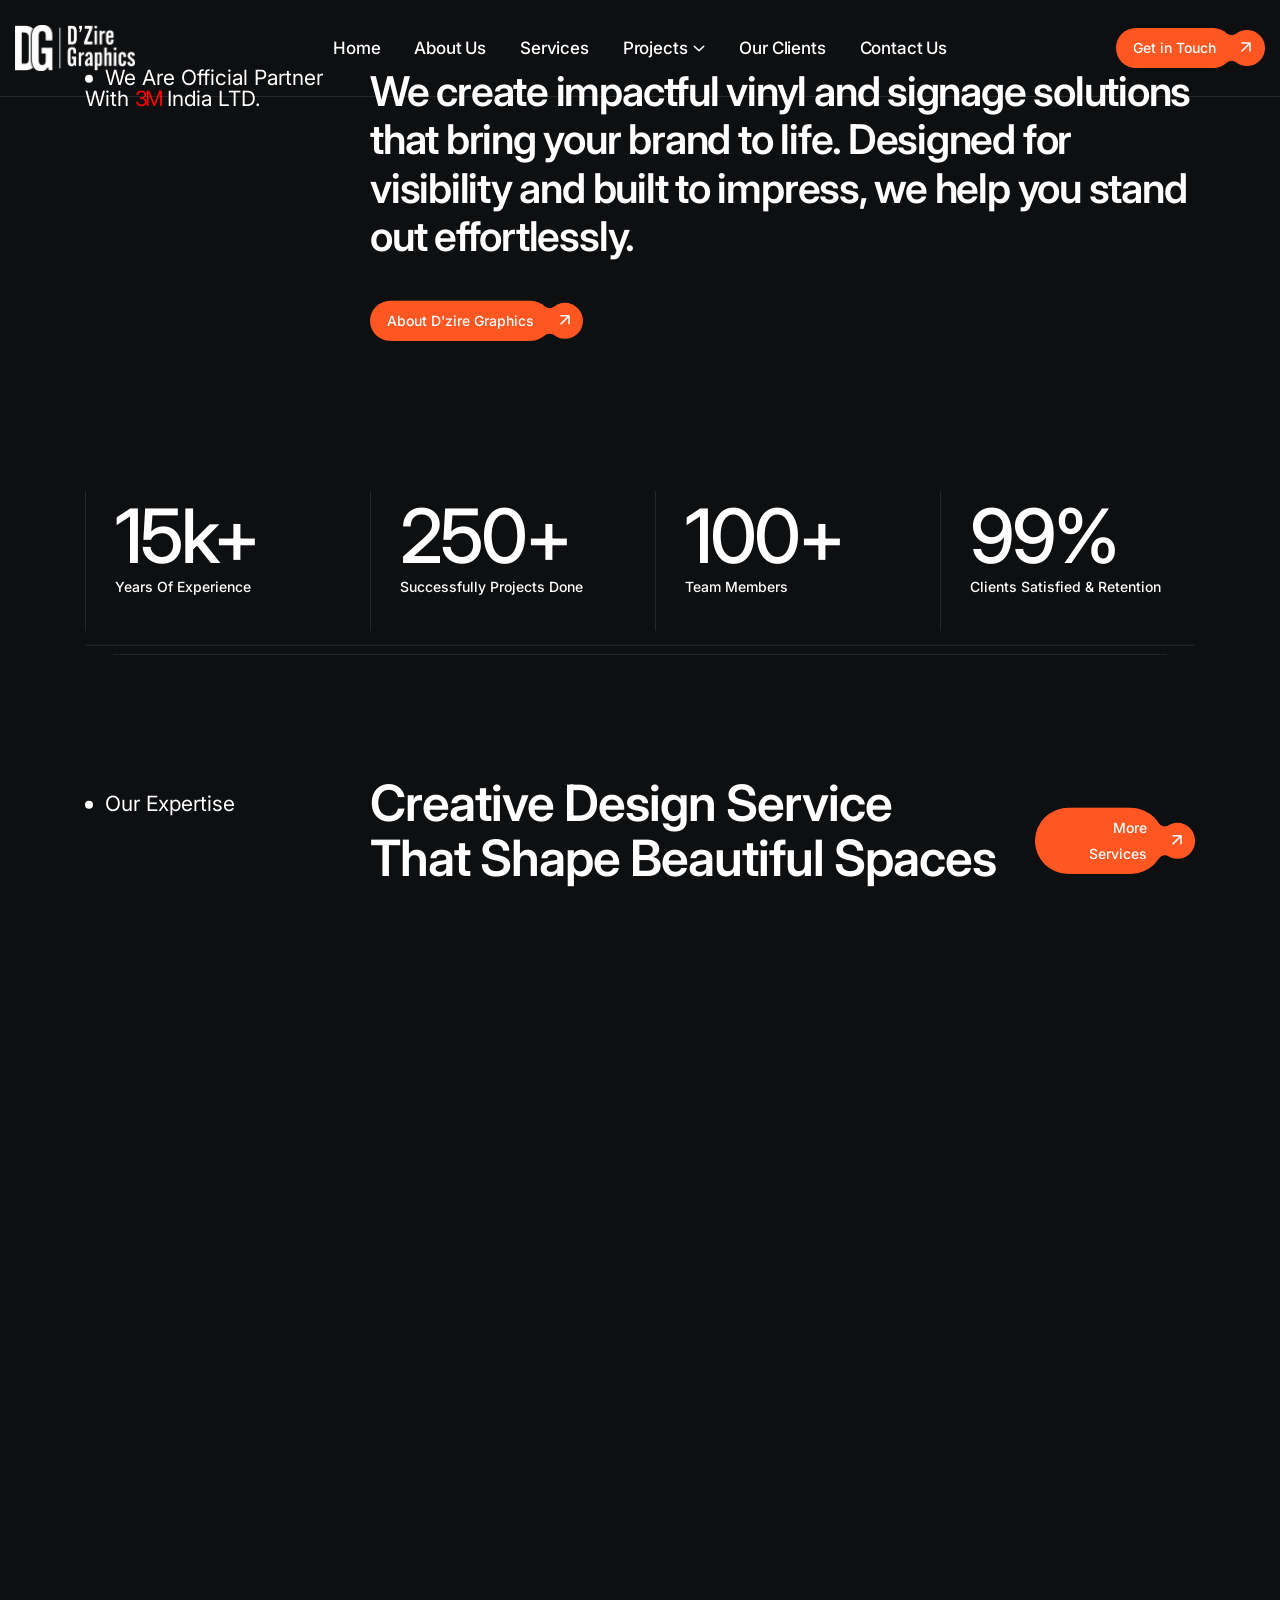
==== commit fc27b618: "Changes Updated" ====
--- a/index.html
+++ b/index.html
@@ -101,9 +101,6 @@
         </div>
     </div>
     <div class="body-overlay"></div>
-    <!-- tp-offcanvus-area-end -->
-    <!-- offcanvas end here -->
-
     <!-- header area start -->
     <header>
         <!-- header area start -->
@@ -126,8 +123,8 @@
                                         <li class="has-dropdown">
                                             <a href="javascript:void(0)">Projects</a>
                                             <ul class="tp-submenu submenu">
-                                                <li><a href="wall-surface.html">Wall Surface</a></li>
-                                                <li><a href="glass-surface.html">Glass Surface</a></li>
+                                                <li><a href="wall-graphics.html">Wall Graphics</a></li>
+                                                <li><a href="glass-graphics.html">Glass Graphics</a></li>
                                                 <li><a href="signages.html">Signages</a></li>
                                                 <li><a href="egd.html">EGD</a></li>
                                                 <li><a href="vehicle-graphics.html">Vehicle Graphics</a></li>
@@ -371,7 +368,7 @@
                                             </div>
                                         </a>
                                         <div class="des-portfolio-content">
-                                            <h2 class="des-portfolio-title"><a href="services.html">Wall Surface</a></h2>
+                                            <h2 class="des-portfolio-title"><a href="services.html">Wall Graphics</a></h2>
                                         </div>
                                     </div>
                                     <div class="des-portfolio-item des-portfolio-panel p-relative not-hide-cursor mb-30" data-cursor="View<br>More">
@@ -381,7 +378,7 @@
                                             </div>
                                         </a>
                                         <div class="des-portfolio-content">
-                                            <h2 class="des-portfolio-title"><a href="services.html">Glass Surface</a></h2>
+                                            <h2 class="des-portfolio-title"><a href="services.html">Glass Graphics</a></h2>
                                         </div>
                                     </div>
                                     <div class="des-portfolio-item des-portfolio-panel p-relative not-hide-cursor mb-30" data-cursor="View<br>More">
@@ -460,7 +457,7 @@
                                         <h4 class="cst-portfolio-item-title">
                                             <a class="tp-line-black" href="#">Film & Vinyl</a>
                                         </h4>
-                                        <p>High-quality films and vinyl solutions that combine durability with design—perfect for branding, privacy, and protection across glass and surface.</p>
+                                        <p>High-quality films and vinyl solutions that combine durability with design—perfect for branding, privacy, and protection across glass and wall.</p>
                                         <div class="cst-portfolio-item-categories">
                                             <span>3M Pre-Patterned Films</span>
                                             <span>3M Printed & Graphic Films</span>
@@ -540,7 +537,7 @@
                                 </div>
                                 <div class="col-lg-2">
                                     <div class="creative-project-2-btn text-lg-end tp_fade_anim" data-fade-from="top" data-delay=".3" data-ease="bounce">
-                                        <a href="wall-surface.html" class="tp-btn-black btn-green-light-bg mb-20">
+                                        <a href="wall-graphics.html" class="tp-btn-black btn-green-light-bg mb-20">
                                             <span class="tp-btn-black-filter-blur">
                                                 <svg width="0" height="0">
                                                     <defs>
@@ -644,7 +641,7 @@
                                             <div class="studio-project-content">
                                                 <h4 class="studio-project-title-sm"><a href="#">Aditya Birla Group</a>
                                                 </h4>
-                                                <span>Wall Surface</span>
+                                                <span>Wall Graphics</span>
                                             </div>
                                         </div>
                                     </div>
@@ -924,8 +921,8 @@
                                         <ul>
                                             <li><a href="about-us.html">About</a></li>
                                             <li><a href="services.html">Services</a></li>
-                                           <li><a href="wall-surface.html">Wall Surface</a></li>
-                                            <li><a href="glass-surface.html">Glass Surface</a></li>
+                                           <li><a href="wall-graphics.html">Wall Graphics</a></li>
+                                            <li><a href="glass-graphics.html">Glass Graphics</a></li>
                                             <li><a href="signages.html">Signages</a></li>
                                             <li><a href="contact.html">Contact Us</a></li>
                                         </ul>
--- a/assets/css/spacing.css
+++ b/assets/css/spacing.css
@@ -0,0 +1 @@
+.mt-5{margin-top:5px !important}.mt-10{margin-top:10px}.mt-15{margin-top:15px}.mt-20{margin-top:20px}.mt-25{margin-top:25px}.mt-30{margin-top:30px}.mt-35{margin-top:35px}.mt-40{margin-top:40px}.mt-45{margin-top:45px}.mt-50{margin-top:50px}.mt-55{margin-top:55px}.mt-60{margin-top:60px}.mt-65{margin-top:65px}.mt-70{margin-top:70px}.mt-75{margin-top:75px}.mt-80{margin-top:80px}.mt-85{margin-top:85px}.mt-90{margin-top:90px}.mt-95{margin-top:95px}.mt-100{margin-top:100px}.mt-105{margin-top:105px}.mt-110{margin-top:110px}.mt-115{margin-top:115px}.mt-120{margin-top:120px}.mt-125{margin-top:125px}.mt-130{margin-top:130px}.mt-135{margin-top:135px}.mt-140{margin-top:140px}.mt-145{margin-top:145px}.mt-150{margin-top:150px}.mt-155{margin-top:155px}.mt-160{margin-top:160px}.mt-165{margin-top:165px}.mt-170{margin-top:170px}.mt-175{margin-top:175px}.mt-180{margin-top:180px}.mt-185{margin-top:185px}.mt-190{margin-top:190px}.mt-195{margin-top:195px}.mt-200{margin-top:200px}.mb-5{margin-bottom:5px !important}.mb-10{margin-bottom:10px}.mb-15{margin-bottom:15px}.mb-20{margin-bottom:20px}.mb-25{margin-bottom:25px}.mb-30{margin-bottom:30px}.mb-35{margin-bottom:35px}.mb-40{margin-bottom:40px}.mb-45{margin-bottom:45px}.mb-50{margin-bottom:50px}.mb-55{margin-bottom:55px}.mb-60{margin-bottom:60px}.mb-65{margin-bottom:65px}.mb-70{margin-bottom:70px}.mb-75{margin-bottom:75px}.mb-80{margin-bottom:80px}.mb-85{margin-bottom:85px}.mb-90{margin-bottom:90px}.mb-95{margin-bottom:95px}.mb-100{margin-bottom:100px}.mb-105{margin-bottom:105px}.mb-110{margin-bottom:110px}.mb-115{margin-bottom:115px}.mb-120{margin-bottom:120px}.mb-125{margin-bottom:125px}.mb-130{margin-bottom:130px}.mb-135{margin-bottom:135px}.mb-140{margin-bottom:140px}.mb-145{margin-bottom:145px}.mb-150{margin-bottom:150px}.mb-155{margin-bottom:155px}.mb-160{margin-bottom:160px}.mb-165{margin-bottom:165px}.mb-170{margin-bottom:170px}.mb-175{margin-bottom:175px}.mb-180{margin-bottom:180px}.mb-185{margin-bottom:185px}.mb-190{margin-bottom:190px}.mb-195{margin-bottom:195px}.mb-200{margin-bottom:200px}.ml-5{margin-left:5px}.ml-10{margin-left:10px}.ml-15{margin-left:15px}.ml-20{margin-left:20px}.ml-25{margin-left:25px}.ml-30{margin-left:30px}.ml-35{margin-left:35px}.ml-40{margin-left:40px}.ml-45{margin-left:45px}.ml-50{margin-left:50px}.ml-55{margin-left:55px}.ml-60{margin-left:60px}.ml-65{margin-left:65px}.ml-70{margin-left:70px}.ml-75{margin-left:75px}.ml-80{margin-left:80px}.ml-85{margin-left:85px}.ml-90{margin-left:90px}.ml-95{margin-left:95px}.ml-100{margin-left:100px}.ml-105{margin-left:105px}.ml-110{margin-left:110px}.ml-115{margin-left:115px}.ml-120{margin-left:120px}.ml-125{margin-left:125px}.ml-130{margin-left:130px}.ml-135{margin-left:135px}.ml-140{margin-left:140px}.ml-145{margin-left:145px}.ml-150{margin-left:150px}.ml-155{margin-left:155px}.ml-160{margin-left:160px}.ml-165{margin-left:165px}.ml-170{margin-left:170px}.ml-175{margin-left:175px}.ml-180{margin-left:180px}.ml-185{margin-left:185px}.ml-190{margin-left:190px}.ml-195{margin-left:195px}.ml-200{margin-left:200px}.mr-5{margin-right:5px}.mr-10{margin-right:10px}.mr-15{margin-right:15px}.mr-20{margin-right:20px}.mr-25{margin-right:25px}.mr-30{margin-right:30px}.mr-35{margin-right:35px}.mr-40{margin-right:40px}.mr-45{margin-right:45px}.mr-50{margin-right:50px}.mr-55{margin-right:55px}.mr-60{margin-right:60px}.mr-65{margin-right:65px}.mr-70{margin-right:70px}.mr-75{margin-right:75px}.mr-80{margin-right:80px}.mr-85{margin-right:85px}.mr-90{margin-right:90px}.mr-95{margin-right:95px}.mr-100{margin-right:100px}.mr-105{margin-right:105px}.mr-110{margin-right:110px}.mr-115{margin-right:115px}.mr-120{margin-right:120px}.mr-125{margin-right:125px}.mr-130{margin-right:130px}.mr-135{margin-right:135px}.mr-140{margin-right:140px}.mr-145{margin-right:145px}.mr-150{margin-right:150px}.mr-155{margin-right:155px}.mr-160{margin-right:160px}.mr-165{margin-right:165px}.mr-170{margin-right:170px}.mr-175{margin-right:175px}.mr-180{margin-right:180px}.mr-185{margin-right:185px}.mr-190{margin-right:190px}.mr-195{margin-right:195px}.mr-200{margin-right:200px}.pt-5{padding-top:5px !important}.pt-10{padding-top:10px}.pt-15{padding-top:15px}.pt-20{padding-top:20px}.pt-25{padding-top:25px}.pt-30{padding-top:30px}.pt-35{padding-top:35px}.pt-40{padding-top:40px}.pt-45{padding-top:45px}.pt-50{padding-top:50px}.pt-55{padding-top:55px}.pt-60{padding-top:60px}.pt-65{padding-top:65px}.pt-70{padding-top:70px}.pt-75{padding-top:75px}.pt-80{padding-top:80px}.pt-85{padding-top:85px}.pt-90{padding-top:90px}.pt-95{padding-top:95px}.pt-100{padding-top:100px}.pt-105{padding-top:105px}.pt-110{padding-top:110px}.pt-115{padding-top:115px}.pt-120{padding-top:120px}.pt-125{padding-top:125px}.pt-130{padding-top:130px}.pt-135{padding-top:135px}.pt-140{padding-top:140px}.pt-145{padding-top:145px}.pt-150{padding-top:150px}.pt-155{padding-top:155px}.pt-160{padding-top:160px}.pt-165{padding-top:165px}.pt-170{padding-top:170px}.pt-175{padding-top:175px}.pt-180{padding-top:180px}.pt-185{padding-top:185px}.pt-190{padding-top:190px}.pt-195{padding-top:195px}.pt-200{padding-top:200px}.pt-270{padding-top:270px}.pb-5{padding-bottom:5px !important}.pb-10{padding-bottom:10px}.pb-15{padding-bottom:15px}.pb-20{padding-bottom:20px}.pb-25{padding-bottom:25px}.pb-30{padding-bottom:30px}.pb-35{padding-bottom:35px}.pb-40{padding-bottom:40px}.pb-45{padding-bottom:45px}.pb-50{padding-bottom:50px}.pb-55{padding-bottom:55px}.pb-60{padding-bottom:60px}.pb-65{padding-bottom:65px}.pb-70{padding-bottom:70px}.pb-75{padding-bottom:75px}.pb-80{padding-bottom:80px}.pb-85{padding-bottom:85px}.pb-90{padding-bottom:90px}.pb-95{padding-bottom:95px}.pb-100{padding-bottom:100px}.pb-105{padding-bottom:105px}.pb-110{padding-bottom:110px}.pb-115{padding-bottom:115px}.pb-120{padding-bottom:120px}.pb-125{padding-bottom:125px}.pb-130{padding-bottom:130px}.pb-135{padding-bottom:135px}.pb-140{padding-bottom:140px}.pb-145{padding-bottom:145px}.pb-150{padding-bottom:150px}.pb-155{padding-bottom:155px}.pb-160{padding-bottom:160px}.pb-165{padding-bottom:165px}.pb-170{padding-bottom:170px}.pb-175{padding-bottom:175px}.pb-180{padding-bottom:180px}.pb-185{padding-bottom:185px}.pb-190{padding-bottom:190px}.pb-195{padding-bottom:195px}.pb-200{padding-bottom:200px}.pl-5{padding-left:5px}.pl-10{padding-left:10px}.pl-15{padding-left:15px}.pl-20{padding-left:20px}.pl-25{padding-left:25px}.pl-30{padding-left:30px}.pl-35{padding-left:35px}.pl-40{padding-left:40px}.pl-45{padding-left:45px}.pl-50{padding-left:50px}.pl-55{padding-left:55px}.pl-60{padding-left:60px}.pl-65{padding-left:65px}.pl-70{padding-left:70px}.pl-75{padding-left:75px}.pl-80{padding-left:80px}.pl-85{padding-left:85px}.pl-90{padding-left:90px}.pl-95{padding-left:95px}.pl-100{padding-left:100px}.pl-105{padding-left:105px}.pl-110{padding-left:110px}.pl-115{padding-left:115px}.pl-120{padding-left:120px}.pl-125{padding-left:125px}.pl-130{padding-left:130px}.pl-135{padding-left:135px}.pl-140{padding-left:140px}.pl-145{padding-left:145px}.pl-150{padding-left:150px}.pl-155{padding-left:155px}.pl-160{padding-left:160px}.pl-165{padding-left:165px}.pl-170{padding-left:170px}.pl-175{padding-left:175px}.pl-180{padding-left:180px}.pl-185{padding-left:185px}.pl-190{padding-left:190px}.pl-195{padding-left:195px}.pl-200{padding-left:200px}.pr-5{padding-right:5px}.pr-10{padding-right:10px}.pr-15{padding-right:15px}.pr-20{padding-right:20px}.pr-25{padding-right:25px}.pr-30{padding-right:30px}.pr-35{padding-right:35px}.pr-40{padding-right:40px}.pr-45{padding-right:45px}.pr-50{padding-right:50px}.pr-55{padding-right:55px}.pr-60{padding-right:60px}.pr-65{padding-right:65px}.pr-70{padding-right:70px}.pr-75{padding-right:75px}.pr-80{padding-right:80px}.pr-85{padding-right:85px}.pr-90{padding-right:90px}.pr-95{padding-right:95px}.pr-100{padding-right:100px}.pr-105{padding-right:105px}.pr-110{padding-right:110px}.pr-115{padding-right:115px}.pr-120{padding-right:120px}.pr-125{padding-right:125px}.pr-130{padding-right:130px}.pr-135{padding-right:135px}.pr-140{padding-right:140px}.pr-145{padding-right:145px}.pr-150{padding-right:150px}.pr-155{padding-right:155px}.pr-160{padding-right:160px}.pr-165{padding-right:165px}.pr-170{padding-right:170px}.pr-175{padding-right:175px}.pr-180{padding-right:180px}.pr-185{padding-right:185px}.pr-190{padding-right:190px}.pr-195{padding-right:195px}.pr-200{padding-right:200px}
--- a/assets/css/atropos.min.css
+++ b/assets/css/atropos.min.css
@@ -0,0 +1,94 @@
+/**
+ * Atropos 2.0.2
+ * Touch-friendly 3D parallax hover effects
+ * https://atroposjs.com
+ *
+ * Copyright 2021-2023 
+ *
+ * Released under the MIT License
+ *
+ * Released on: July 4, 2023
+ */
+
+ .atropos {
+    position: relative;
+    display: block;
+    perspective: 1200px;
+    transform: translate3d(0, 0, 0);
+}
+.atropos-rotate-scroll-x,
+.atropos-rotate-scroll-y,
+.atropos-rotate-touch {
+    -webkit-tap-highlight-color: transparent;
+    -webkit-touch-callout: none;
+    -webkit-user-select: none;
+    -moz-user-select: none;
+    user-select: none;
+}
+.atropos-rotate-touch-scroll-y {
+    touch-action: pan-y;
+}
+.atropos-rotate-touch-scroll-x {
+    touch-action: pan-x;
+}
+.atropos-rotate-touch {
+    touch-action: none;
+}
+.atropos-rotate,
+.atropos-scale {
+    width: 100%;
+    height: 100%;
+    transform-style: preserve-3d;
+    transition-property: transform;
+    display: block;
+}
+.atropos-highlight,
+.atropos-shadow {
+    position: absolute;
+    pointer-events: none;
+    transition-property: transform, opacity;
+    display: block;
+    opacity: 0;
+}
+.atropos-shadow {
+    z-index: -1;
+    left: 0;
+    top: 0;
+    width: 100%;
+    height: 100%;
+}
+.atropos-highlight {
+    left: -50%;
+    top: -50%;
+    width: auto;
+    height: auto;
+    z-index: 0;
+}
+.atropos-rotate {
+    position: relative;
+}
+.atropos-inner {
+    width: 100%;
+    height: 100%;
+    position: relative;
+    transform-style: preserve-3d;
+    transform: translate3d(0, 0, 0);
+    display: block;
+}
+.atropos-active {
+    z-index: 1;
+}
+.atropos-active .atropos-shadow {
+    opacity: 1 !important;
+}
+::slotted([data-atropos-offset]),
+[data-atropos-offset] {
+    transition-property: transform;
+}
+[data-atropos-opacity] {
+    transition-property: opacity;
+}
+::slotted([data-atropos-offset][data-atropos-opacity]),
+[data-atropos-offset][data-atropos-opacity] {
+    transition-property: transform, opacity;
+}
--- a/assets/css/main.css
+++ b/assets/css/main.css
@@ -0,0 +1,48349 @@
+/*-----------------------------------------------------------------------------------
+/************ TABLE OF CONTENTS ***************
+
+	-----------------
+    01. THEME CSS
+	-----------------
+		1.1 Theme Default
+		1.2 Common Classes
+
+	-----------------
+    02. COMPONENTS CSS
+	-----------------
+		2.1 Back to top
+		2.2 Buttons
+		2.3 Animations
+		2.4 Preloader
+		2.5 Background
+		2.6 Nice Select
+		2.7 Breadcrumb
+		2.8 Accordion
+		2.9 Section Title
+		2.10 Accordion
+		2.11 Search
+		2.12 Magic Cursor
+
+	-----------------
+    03. HEADER CSS
+	-----------------
+		3.1 Header Style
+
+    ---------------------------------
+	04. MENU CSS
+	---------------------------------
+		4.1 Main Menu
+		4.2 Mobile Menu
+		4.3 offcanvas Menu
+
+	---------------------------------
+	05. BLOG CSS
+	---------------------------------
+		5.1 Postbox css
+		5.2 Recent Post css
+		5.3 Sidebar css
+		5.4 Blog css
+
+	---------------------------------
+	06. FOOTER CSS
+	---------------------------------
+		6.1 Footer Style 1
+		6.2 Footer Style 2
+		6.3 Footer Style 3
+		6.5 Footer Style 5
+		6.7 Footer Style 7
+		6.8 Footer Style 8
+		6.9 Footer Style 9
+		6.10 Footer Style 10
+		6.11 Footer Style 11
+		6.12 Footer Style 12
+		6.13 Footer Style 13
+		6.14 Footer Style 14
+		6.15 Footer Style 15
+
+	---------------------------------
+	07. PAGES CSS
+	---------------------------------
+		7.1 Hero css
+		7.2 About Css
+		7.3 Banner Css
+		7.4 Text-slide Css
+		7.5 Service Css
+		7.6 Project Css
+		7.7 Funfact Css
+		7.8 Work Css
+		7.9 Testimonail Css
+		8.0 Award Css
+		8.1 Video Css
+		8.2 Brand Css
+		8.3 Team Css
+		8.4 Step Css
+		8.5 Choose Css
+		8.6 Price Css
+		8.7 Faq Css
+		8.8 Success Css
+		8.9 Instagram Css
+		9.0 Feature Css
+		9.1 Review Css
+		9.2 Stack Css
+		9.3 Benefits Css
+		9.4 Cta Css
+		9.5 Intaractive Css
+		9.6 Project Slider Css
+		9.7 Career Css
+		9.8 Contact Css
+		9.9 Portfolio css
+		10.0 Shop Css
+		10.1 Shop Details Css
+		10.2 Login Css
+		10.3 Checkout css
+		10.4 Cart css
+		10.5 Account css
+		10.6 Error Css
+		10.7 Dark Css Start
+		10.8 Light Css Start
+
+
+**********************************************/
+/*----------------------------------------*/
+/*  1.1 Theme Default
+/*----------------------------------------*/
+@import url("https://fonts.googleapis.com/css2?family=Inter:ital,opsz,wght@0,14..32,100..900;1,14..32,100..900&amp;family=Besley:ital,wght@0,400..900;1,400..900&amp;family=Space+Grotesk:wght@300..700&amp;family=Playfair+Display:ital,wght@0,400..900;1,400..900&amp;family=Satisfy&amp;family=Teko:wght@300..700&amp;family=Phudu:wght@300..900&amp;family=Poppins:ital,wght@0,100;0,200;0,300;0,400;0,500;0,600;0,700;0,800;0,900;1,100;1,200;1,300;1,400;1,500;1,600;1,700;1,800;1,900&amp;family=Onest:wght@100..900&amp;display=swap");
+@keyframes bannerAnimationTwo {
+  0% {
+    transform: translate(0px, 0px);
+  }
+  20% {
+    transform: translate(20px, -5px);
+  }
+  40% {
+    transform: translate(50px, 20px);
+  }
+  60% {
+    transform: translate(20px, 50px);
+  }
+  80% {
+    transform: translate(-20px, 30px);
+  }
+  100% {
+    transform: translate(0px, 0px);
+  }
+}
+.back-to-top-wrapper, a,
+button,
+p,
+input,
+select,
+textarea,
+li,
+.transition-3 {
+  -webkit-transition: all 0.3s ease-in-out;
+  -moz-transition: all 0.3s ease-in-out;
+  -ms-transition: all 0.3s ease-in-out;
+  -o-transition: all 0.3s ease-in-out;
+  transition: all 0.3s ease-in-out;
+}
+
+.cst-btn span svg, .tp-product-details-views > span svg, .tp-btn-white-border span {
+  -webkit-transform: translateY(-1px);
+  -moz-transform: translateY(-1px);
+  -ms-transform: translateY(-1px);
+  -o-transform: translateY(-1px);
+  transform: translateY(-1px);
+}
+
+.tp-product-details-action-sm-btn svg, .tp-product-details-wishlist-btn svg, .tp-perspective-social-info span svg, .tp-team-details-info-contact a svg, .app-testimonial-review-content span svg, .pp-service-2-banner-text p span, .pp-service-2-banner-text a span, .tp-service-4-solution-item-btn a span, .pp-service-details-process-bottom span a svg, .st-hero-btn-icon, .pp-footer-btn span, .postbox__comment-reply a span, .tp-header-10-announcement-content a span, .breadcrumb__list span:not(:last-child)::after, .tp-btn-border-2.st span, .tp-portfolio-details-btn span {
+  -webkit-transform: translateY(-2px);
+  -moz-transform: translateY(-2px);
+  -ms-transform: translateY(-2px);
+  -o-transform: translateY(-2px);
+  transform: translateY(-2px);
+}
+
+.tp-career-title .shape-1 {
+  -webkit-transform: translateY(-3px);
+  -moz-transform: translateY(-3px);
+  -ms-transform: translateY(-3px);
+  -o-transform: translateY(-3px);
+  transform: translateY(-3px);
+}
+
+/* transform */
+@font-face {
+  font-family: "Platform";
+  src: url("../fonts/Platform-Light.eot");
+  src: local("Platform Light"), local("Platform-Light"), url("../fonts/Platform-Lightd41d.eot?#iefix") format("embedded-opentype"), url("../fonts/Platform-Light.woff2") format("woff2"), url("../fonts/Platform-Light.woff") format("woff"), url("../fonts/Platform-Light.ttf") format("truetype");
+  font-weight: 300;
+  font-style: normal;
+}
+@font-face {
+  font-family: "Platform";
+  src: url("../fonts/Platform-Regular.eot");
+  src: local("Platform Regular"), local("Platform-Regular"), url("../fonts/Platform-Regulard41d.eot?#iefix") format("embedded-opentype"), url("../fonts/Platform-Regular.woff2") format("woff2"), url("../fonts/Platform-Regular.woff") format("woff"), url("../fonts/Platform-Regular.ttf") format("truetype");
+  font-weight: normal;
+  font-style: normal;
+}
+@font-face {
+  font-family: "Platform";
+  src: url("../fonts/Platform-Medium.eot");
+  src: local("Platform Medium"), local("Platform-Medium"), url("../fonts/Platform-Mediumd41d.eot?#iefix") format("embedded-opentype"), url("../fonts/Platform-Medium.woff2") format("woff2"), url("../fonts/Platform-Medium.woff") format("woff"), url("../fonts/Platform-Medium.ttf") format("truetype");
+  font-weight: 500;
+  font-style: normal;
+}
+@font-face {
+  font-family: "MangoGrotesque";
+  src: url("../fonts/MangoGrotesque-Bold.html");
+  src: url("../fonts/MangoGrotesque-Boldd41d.html?#iefix") format("embedded-opentype"), url("../fonts/MangoGrotesque-Bold.woff") format("woff"), url("../fonts/MangoGrotesque-Bold.woff2") format("woff2"), url("../fonts/MangoGrotesque-Bold.ttf") format("truetype");
+  font-style: normal;
+  font-weight: bold;
+  text-rendering: optimizeLegibility;
+}
+@font-face {
+  font-family: "MangoGrotesqueLight";
+  src: url("../fonts/MangoGrotesque-Light.html");
+  src: url("../fonts/MangoGrotesque-Lightd41d.html?#iefix") format("embedded-opentype"), url("../fonts/MangoGrotesque-Light.woff") format("woff"), url("../fonts/MangoGrotesque-Light.woff2") format("woff2"), url("../fonts/MangoGrotesque-Light.ttf") format("truetype");
+  font-style: normal;
+  font-weight: normal;
+  text-rendering: optimizeLegibility;
+}
+@font-face {
+  font-family: "MangoGrotesqueMed";
+  src: url("../fonts/MangoGrotesque-Medium.html");
+  src: url("../fonts/MangoGrotesque-Mediumd41d.html?#iefix") format("embedded-opentype"), url("../fonts/MangoGrotesque-Medium.woff") format("woff"), url("../fonts/MangoGrotesque-Medium.woff2") format("woff2"), url("../fonts/MangoGrotesque-Medium.ttf") format("truetype");
+  font-style: normal;
+  font-weight: normal;
+  text-rendering: optimizeLegibility;
+}
+@font-face {
+  font-family: "MangoGrotesqueSemBd";
+  src: url("../fonts/MangoGrotesque-SemiBold.html");
+  src: url("../fonts/MangoGrotesque-SemiBoldd41d.html?#iefix") format("embedded-opentype"), url("../fonts/MangoGrotesque-SemiBold.woff") format("woff"), url("../fonts/MangoGrotesque-SemiBold.woff2") format("woff2"), url("../fonts/MangoGrotesque-SemiBold.ttf") format("truetype");
+  font-style: normal;
+  font-weight: normal;
+  text-rendering: optimizeLegibility;
+}
+@font-face {
+  font-family: "MangoGrotesque";
+  src: url("../fonts/MangoGrotesque-Regular.html");
+  src: url("../fonts/MangoGrotesque-Regulard41d.html?#iefix") format("embedded-opentype"), url("../fonts/MangoGrotesque-Regular.woff") format("woff"), url("../fonts/MangoGrotesque-Regular.woff2") format("woff2"), url("../fonts/MangoGrotesque-Regular.ttf") format("truetype");
+  font-style: normal;
+  font-weight: normal;
+  text-rendering: optimizeLegibility;
+}
+@font-face {
+  font-family: "MangoGrotesqueThin";
+  src: url("../fonts/MangoGrotesque-Thin.html");
+  src: url("../fonts/MangoGrotesque-Thind41d.html?#iefix") format("embedded-opentype"), url("../fonts/MangoGrotesque-Thin.woff") format("woff"), url("../fonts/MangoGrotesque-Thin.woff2") format("woff2"), url("../fonts/MangoGrotesque-Thin.ttf") format("truetype");
+  font-style: normal;
+  font-weight: normal;
+  text-rendering: optimizeLegibility;
+}
+@font-face {
+  font-family: "dirtyline-36daysoftype-2022";
+  src: url("../fonts/dirtyline-36daysoftype-2022.otf");
+  font-style: normal;
+  font-weight: normal;
+  text-rendering: optimizeLegibility;
+}
+@font-face {
+  font-family: "ClashDisplay-Light";
+  src: url("../fonts/ClashDisplay-Light.woff2") format("woff2"), url("../fonts/ClashDisplay-Light.woff") format("woff"), url("../fonts/ClashDisplay-Light.ttf") format("truetype");
+  font-weight: 300;
+  font-display: swap;
+  font-style: normal;
+}
+@font-face {
+  font-family: "ClashDisplay-Regular";
+  src: url("../fonts/ClashDisplay-Regular.woff2") format("woff2"), url("../fonts/ClashDisplay-Regular.woff") format("woff"), url("../fonts/ClashDisplay-Regular.ttf") format("truetype");
+  font-weight: 400;
+  font-display: swap;
+  font-style: normal;
+}
+@font-face {
+  font-family: "ClashDisplay-Medium";
+  src: url("../fonts/ClashDisplay-Medium.woff2") format("woff2"), url("../fonts/ClashDisplay-Medium.woff") format("woff"), url("../fonts/ClashDisplay-Medium.ttf") format("truetype");
+  font-weight: 500;
+  font-display: swap;
+  font-style: normal;
+}
+@font-face {
+  font-family: "ClashDisplay-Semibold";
+  src: url("../fonts/ClashDisplay-Semibold.woff2") format("woff2"), url("../fonts/ClashDisplay-Semibold.woff") format("woff"), url("../fonts/ClashDisplay-Semibold.ttf") format("truetype");
+  font-weight: 600;
+  font-display: swap;
+  font-style: normal;
+}
+@font-face {
+  font-family: "ClashDisplay-Bold";
+  src: url("../fonts/ClashDisplay-Bold.woff2") format("woff2"), url("../fonts/ClashDisplay-Bold.woff") format("woff"), url("../fonts/ClashDisplay-Bold.ttf") format("truetype");
+  font-weight: 700;
+  font-display: swap;
+  font-style: normal;
+}
+:root {
+  /**
+  @font family declaration
+  */
+  --tp-ff-teko: 'Teko', serif;
+  --tp-ff-body: 'Inter', sans-serif;
+  --tp-ff-heading: 'Inter', sans-serif;
+  --tp-ff-inter: 'Inter', sans-serif;
+  --tp-ff-p: 'Inter', sans-serif;
+  --tp-ff-besley: 'Besley', serif;
+  --tp-ff-mango-thin: 'MangoGrotesqueThin', serif;
+  --tp-ff-mango-light: 'MangoGrotesqueLight', serif;
+  --tp-ff-mango: 'MangoGrotesque', serif;
+  --tp-ff-mango-medium: 'MangoGrotesqueMed', serif;
+  --tp-ff-mango-semibold: 'MangoGrotesqueSemBd', serif;
+  --tp-ff-mango-bold: 'MangoGrotesque', serif;
+  --tp-ff-clash-light: 'ClashDisplay-Light', serif;
+  --tp-ff-clash-regular: 'ClashDisplay-Regular', serif;
+  --tp-ff-clash-medium: 'ClashDisplay-Medium', serif;
+  --tp-ff-clash-semibold: 'ClashDisplay-Semibold', serif;
+  --tp-ff-clash-bold: 'ClashDisplay-Bold', serif;
+  --tp-ff-grotesk: 'Space Grotesk', serif;
+  --tp-ff-platform: 'Platform', serif;
+  --tp-ff-playfair: 'Playfair Display', serif;
+  --tp-ff-satisfy: 'Satisfy', cursive;
+  --tp-ff-dirtyline: 'dirtyline-36daysoftype-2022', serif;
+  --tp-ff-phudu: 'Phudu', serif;
+  --tp-ff-poppins: 'Poppins', serif;
+  --tp-ff-onest: 'Onest', serif;
+  --tp-ff-fontawesome: "Font Awesome 6 Pro";
+  /**
+  @color declaration
+  */
+  --tp-common-white: #ffffff;
+  --tp-common-black: #141414;
+  --tp-common-black-2: #232323;
+  --tp-common-black-3: #000;
+  --tp-common-black-4: #0a0a0a;
+  --tp-common-black-5: #121212;
+  --tp-common-black-6: #212121;
+  --tp-common-black-7: #0E0F11;
+  --tp-common-black-8: #1a1b1e;
+  --tp-common-black-9: #16302f;
+  --tp-common-black-10: #21212D;
+  --tp-common-cream: #f9f4e8;
+  --tp-common-cream-2: #FFF6BF;
+  --tp-common-cream-3: #ffffe6;
+  --tp-common-yellow: #ffc446;
+  --tp-common-yellow-1: #FFF669;
+  --tp-common-yellow-green: #E9FF48;
+  --tp-common-green-light: #FF5722;
+  --tp-common-green-regular: #C1ED00;
+  --tp-common-green-1: #B4E717;
+  --tp-common-green-solid: #17312F;
+  --tp-common-pink-light: #FDE1DA;
+  --tp-common-paste: #43D4A0;
+  --tp-common-paste-2: #0C5752;
+  --tp-common-sky: #C5FCFC;
+  --tp-common-red: #FF5722;
+  --tp-common-red-2: #FF481F;
+  --tp-common-red-3: #FF5722;
+  --tp-common-blue: #7463FF;
+  --tp-common-brown: #453030;
+  --tp-grey-1: #f8f8f8;
+  --tp-grey-2: #f1f1f1;
+  --tp-grey-3: #F8F8FB;
+  --tp-grey-4: #F6F8EF;
+  --tp-coffe-1: #653624;
+  --tp-coffe-2: #552411;
+  --tp-cream-1: #B7AB98;
+  --tp-cream-2: #CFC292;
+  --tp-text-body: #2e2d2d;
+  --tp-theme-green: #A0FF27;
+  --tp-theme-pink: #EC6FD5;
+  --tp-theme-yellow: #FFB701;
+  --tp-border-1: #EAEBED;
+  --tp-border-2: #e7e7e7;
+}
+
+* {
+  margin: 0;
+  padding: 0;
+  box-sizing: border-box;
+}
+
+html {
+  scroll-behavior: smooth;
+}
+
+@media (min-width: 1400px) {
+  .container, .container-lg, .container-md, .container-sm, .container-xl, .container-xxl {
+    max-width: 1510px;
+  }
+  .container-1830 {
+    max-width: 1830px;
+  }
+  .container-1800 {
+    max-width: 1800px;
+  }
+  .container-1750 {
+    max-width: 1750px;
+  }
+  .container-1730 {
+    max-width: 1730px;
+  }
+  .container-1680 {
+    max-width: 1680px;
+  }
+  .container-1630 {
+    max-width: 1630px;
+  }
+  .container-1610 {
+    max-width: 1610px;
+  }
+  .container-1580 {
+    max-width: 1580px;
+  }
+  .container-1550 {
+    max-width: 1550px;
+  }
+  .container-1530 {
+    max-width: 1530px;
+  }
+  .container-1460 {
+    max-width: 1460px;
+  }
+  .container-1430 {
+    max-width: 1430px;
+  }
+  .container-1350 {
+    max-width: 1350px;
+  }
+  .container-1330 {
+    max-width: 1330px;
+  }
+  .container-1320 {
+    max-width: 1320px;
+  }
+  .container-1300 {
+    max-width: 1300px;
+  }
+  .container-1230 {
+    max-width: 1230px;
+  }
+  .container-1200 {
+    max-width: 1200px;
+  }
+  .container-1030 {
+    max-width: 1030px;
+  }
+}
+/*---------------------------------
+	typography css start 
+---------------------------------*/
+body {
+  font-size: 14px;
+  line-height: 26px;
+  font-weight: normal;
+  color: var(--tp-text-body);
+  font-family: var(--tp-ff-body);
+}
+
+img {
+  max-width: 100%;
+}
+
+a {
+  text-decoration: none;
+}
+
+h1,
+h2,
+h3,
+h4,
+h5,
+h6 {
+  margin-top: 0px;
+  font-weight: 500;
+  line-height: 1.2;
+  -webkit-transition: color 0.3s ease-in-out;
+  -moz-transition: color 0.3s ease-in-out;
+  -ms-transition: color 0.3s ease-in-out;
+  -o-transition: color 0.3s ease-in-out;
+  transition: color 0.3s ease-in-out;
+  color: var(--tp-common-black);
+  font-family: var(--tp-ff-heading);
+}
+
+h1 {
+  font-size: 40px;
+}
+
+h2 {
+  font-size: 36px;
+}
+
+h3 {
+  font-size: 28px;
+}
+
+h4 {
+  font-size: 24px;
+}
+
+h5 {
+  font-size: 20px;
+}
+
+h6 {
+  font-size: 16px;
+}
+
+ul {
+  margin: 0px;
+  padding: 0px;
+}
+
+p {
+  font-weight: 400;
+  font-size: 18px;
+  line-height: 1.56;
+  margin-bottom: 15px;
+  letter-spacing: -0.02em;
+  font-family: var(--tp-ff-p);
+  color: var(--tp-text-body);
+}
+
+a:not([href]):not([class]),
+a:not([href]):not([class]):hover {
+  color: inherit;
+  text-decoration: none;
+}
+
+a:focus,
+.button:focus {
+  text-decoration: none;
+  outline: none;
+}
+
+a:focus,
+a:hover {
+  color: inherit;
+  text-decoration: none;
+}
+
+a,
+button {
+  color: inherit;
+  outline: none;
+  border: none;
+  background: transparent;
+}
+
+button:hover {
+  cursor: pointer;
+}
+
+button:focus {
+  outline: 0;
+}
+
+.uppercase {
+  text-transform: uppercase;
+}
+
+.capitalize {
+  text-transform: capitalize;
+}
+
+input[type=text],
+input[type=email],
+input[type=tel],
+input[type=number],
+input[type=password],
+input[type=url],
+textarea {
+  outline: none;
+  height: 60px;
+  width: 100%;
+  line-height: 60px;
+  font-size: 16px;
+  padding-left: 26px;
+  padding-right: 26px;
+  border-radius: 8px;
+  background: rgb(246, 246, 249);
+  color: var(--tp-common-black);
+  border: 1px solid rgb(246, 246, 249);
+}
+input[type=text]::-webkit-input-placeholder,
+input[type=email]::-webkit-input-placeholder,
+input[type=tel]::-webkit-input-placeholder,
+input[type=number]::-webkit-input-placeholder,
+input[type=password]::-webkit-input-placeholder,
+input[type=url]::-webkit-input-placeholder,
+textarea::-webkit-input-placeholder { /* Chrome/Opera/Safari */
+  color: var(--tp-common-black);
+}
+input[type=text]::-moz-placeholder,
+input[type=email]::-moz-placeholder,
+input[type=tel]::-moz-placeholder,
+input[type=number]::-moz-placeholder,
+input[type=password]::-moz-placeholder,
+input[type=url]::-moz-placeholder,
+textarea::-moz-placeholder { /* Firefox 19+ */
+  color: var(--tp-common-black);
+}
+input[type=text]:-moz-placeholder,
+input[type=email]:-moz-placeholder,
+input[type=tel]:-moz-placeholder,
+input[type=number]:-moz-placeholder,
+input[type=password]:-moz-placeholder,
+input[type=url]:-moz-placeholder,
+textarea:-moz-placeholder { /* Firefox 4-18 */
+  color: var(--tp-common-black);
+}
+input[type=text]:-ms-input-placeholder,
+input[type=email]:-ms-input-placeholder,
+input[type=tel]:-ms-input-placeholder,
+input[type=number]:-ms-input-placeholder,
+input[type=password]:-ms-input-placeholder,
+input[type=url]:-ms-input-placeholder,
+textarea:-ms-input-placeholder { /* IE 10+  Edge*/
+  color: var(--tp-common-black);
+}
+input[type=text]::placeholder,
+input[type=email]::placeholder,
+input[type=tel]::placeholder,
+input[type=number]::placeholder,
+input[type=password]::placeholder,
+input[type=url]::placeholder,
+textarea::placeholder { /* MODERN BROWSER */
+  color: var(--tp-common-black);
+}
+input[type=text]:focus,
+input[type=email]:focus,
+input[type=tel]:focus,
+input[type=number]:focus,
+input[type=password]:focus,
+input[type=url]:focus,
+textarea:focus {
+  border-color: var(--tp-common-black);
+}
+input[type=text]:focus::placeholder,
+input[type=email]:focus::placeholder,
+input[type=tel]:focus::placeholder,
+input[type=number]:focus::placeholder,
+input[type=password]:focus::placeholder,
+input[type=url]:focus::placeholder,
+textarea:focus::placeholder {
+  opacity: 0;
+}
+
+textarea {
+  line-height: 1.4;
+  padding-top: 17px;
+  padding-bottom: 17px;
+}
+
+input[type=color] {
+  appearance: none;
+  -moz-appearance: none;
+  -webkit-appearance: none;
+  background: none;
+  border: 0;
+  cursor: pointer;
+  height: 100%;
+  width: 100%;
+  padding: 0;
+  border-radius: 50%;
+}
+
+*::-moz-selection {
+  background: var(--tp-common-black);
+  color: var(--tp-common-white);
+  text-shadow: none;
+}
+
+::-moz-selection {
+  background: var(--tp-common-black);
+  color: var(--tp-common-white);
+  text-shadow: none;
+}
+
+::selection {
+  background: var(--tp-common-black);
+  color: var(--tp-common-white);
+  text-shadow: none;
+}
+
+*::-moz-placeholder {
+  color: var(--tp-common-black);
+  font-size: 14px;
+  opacity: 1;
+}
+
+*::placeholder {
+  color: var(--tp-common-black);
+  font-size: 14px;
+  opacity: 1;
+}
+
+.tp-line-black {
+  display: inline;
+  transition: all 0.3s linear;
+  background-repeat: no-repeat;
+  background-size: 0% 1px, 0 1px;
+  background-position: 100% 100%, 0 100%;
+  background-image: linear-gradient(currentcolor, currentcolor), linear-gradient(currentcolor, currentcolor);
+}
+.tp-line-black:hover {
+  background-size: 0% 1px, 100% 1px;
+}
+
+.tp-line-white {
+  display: inline;
+  transition: all 0.3s linear;
+  background-repeat: no-repeat;
+  background-size: 0% 1px, 0 1px;
+  background-position: 100% 100%, 0 100%;
+  background-image: linear-gradient(currentcolor, currentcolor), linear-gradient(currentcolor, currentcolor);
+}
+.tp-line-white.green {
+  background-position: 100% 100%, 0 75%;
+  background-image: linear-gradient(currentcolor, currentcolor), linear-gradient(currentcolor, currentcolor);
+}
+.tp-line-white.cream {
+  background-position: 100% 100%, 0 75%;
+  background-image: linear-gradient(currentcolor, currentcolor), linear-gradient(currentcolor, currentcolor);
+}
+.tp-line-white.cream-2 {
+  background-image: linear-gradient(currentcolor, currentcolor), linear-gradient(currentcolor, currentcolor);
+}
+.tp-line-white:hover {
+  background-size: 0% 1px, 100% 1px;
+}
+
+.body-padding {
+  padding: 0 20px;
+}
+@media (max-width: 767px) {
+  .body-padding {
+    padding: 0;
+  }
+}
+
+.tp_img_reveal {
+  visibility: hidden;
+  overflow: hidden;
+}
+
+/*---------------------------------
+    1.2 Common Classes
+---------------------------------*/
+.w-img img {
+  width: 100%;
+}
+
+.m-img img {
+  max-width: 100%;
+}
+
+.fix {
+  overflow: hidden;
+}
+
+.clear {
+  clear: both;
+}
+
+.z-index-1 {
+  position: relative;
+  z-index: 1;
+}
+
+.z-index-2 {
+  position: relative;
+  z-index: 2;
+}
+
+.z-index-3 {
+  position: relative;
+  z-index: 3;
+}
+
+.z-index-4 {
+  position: relative;
+  z-index: 4;
+}
+
+.z-index-5 {
+  position: relative;
+  z-index: 5;
+}
+
+.z-index-6 {
+  position: relative;
+  z-index: 6;
+}
+
+.z-index-7 {
+  position: relative;
+  z-index: 7;
+}
+
+.z-index-8 {
+  position: relative;
+  z-index: 8;
+}
+
+.z-index-9 {
+  position: relative;
+  z-index: 9;
+}
+
+.z-index-10 {
+  position: relative;
+  z-index: 10;
+}
+
+.gx-7 {
+  --bs-gutter-x: 7px;
+}
+
+.gx-10 {
+  --bs-gutter-x: 10px;
+}
+
+.gx-12 {
+  --bs-gutter-x: 12px;
+}
+
+.gx-15 {
+  --bs-gutter-x: 15px;
+}
+
+.gx-20 {
+  --bs-gutter-x: 20px;
+}
+
+.gx-24 {
+  --bs-gutter-x: 24px;
+}
+
+.gx-30 {
+  --bs-gutter-x: 30px;
+}
+
+.gx-40 {
+  --bs-gutter-x: 40px;
+}
+
+.gx-45 {
+  --bs-gutter-x: 45px;
+}
+
+.gx-50 {
+  --bs-gutter-x: 50px;
+}
+
+.gx-55 {
+  --bs-gutter-x: 55px;
+}
+
+.gx-60 {
+  --bs-gutter-x: 60px;
+}
+
+.gx-70 {
+  --bs-gutter-x: 70px;
+}
+
+.gx-80 {
+  --bs-gutter-x: 80px;
+}
+
+.gx-90 {
+  --bs-gutter-x: 90px;
+}
+
+.gx-100 {
+  --bs-gutter-x: 100px;
+}
+
+.gx-135 {
+  --bs-gutter-x: 135px;
+}
+@media only screen and (min-width: 768px) and (max-width: 991px) {
+  .gx-135 {
+    --bs-gutter-x: 30px;
+  }
+}
+
+.overflow-y-visible {
+  overflow-x: hidden;
+  overflow-y: visible;
+}
+
+.text-capitalize {
+  text-transform: capitalize;
+}
+
+.text-uppercase {
+  text-transform: uppercase;
+}
+
+.p-relative {
+  position: relative;
+}
+
+.p-absolute {
+  position: absolute;
+}
+
+.include-bg {
+  background-position: center;
+  background-size: cover;
+  background-repeat: no-repeat;
+}
+
+/* dropcap */
+.tp-dropcap::first-letter {
+  float: left;
+  width: 65px;
+  height: 85px;
+  font-size: 90px;
+  line-height: 0.8;
+  font-weight: 500;
+  margin-right: 5px;
+  text-align: center;
+  line-height: inherit;
+  text-transform: capitalize;
+  color: var(--tp-common-white);
+  font-family: var(--tp-ff-body);
+}
+
+.coffe-bg {
+  background-color: var(--tp-coffe-1);
+}
+
+.counter-row {
+  counter-reset: count;
+}
+
+/*----------------------------------------*/
+/*  2.1 Back to top
+/*----------------------------------------*/
+.back-to-top-wrapper {
+  position: fixed;
+  right: 50px;
+  bottom: 0;
+  height: 44px;
+  width: 44px;
+  cursor: pointer;
+  display: block;
+  border-radius: 50%;
+  z-index: 99;
+  opacity: 0;
+  visibility: hidden;
+}
+@media (max-width: 767px) {
+  .back-to-top-wrapper {
+    right: 20px;
+    bottom: 20px;
+  }
+}
+.back-to-top-wrapper.back-to-top-btn-show {
+  visibility: visible;
+  opacity: 1;
+  bottom: 50px;
+}
+
+.back-to-top-btn {
+  display: inline-block;
+  width: 44px;
+  height: 44px;
+  line-height: 44px;
+  text-align: center;
+  border-radius: 50%;
+  color: var(--tp-common-black);
+  -webkit-transition: all 0.3s ease-in-out;
+  -moz-transition: all 0.3s ease-in-out;
+  -ms-transition: all 0.3s ease-in-out;
+  -o-transition: all 0.3s ease-in-out;
+  transition: all 0.3s ease-in-out;
+  background: var(--tp-common-white);
+  box-shadow: 0px 8px 16px rgba(3, 4, 28, 0.3);
+}
+.back-to-top-btn svg {
+  -webkit-transform: translateY(-2px);
+  -moz-transform: translateY(-2px);
+  -ms-transform: translateY(-2px);
+  -o-transform: translateY(-2px);
+  transform: translateY(-2px);
+}
+.back-to-top-btn:hover {
+  -webkit-transform: translateY(-4px);
+  -moz-transform: translateY(-4px);
+  -ms-transform: translateY(-4px);
+  -o-transform: translateY(-4px);
+  transform: translateY(-4px);
+}
+
+/*----------------------------------------*/
+/*  2.2 Buttons
+/*----------------------------------------*/
+.tp-btn-black {
+  position: relative;
+  display: inline-block;
+}
+.tp-btn-black-text {
+  font-size: 16px;
+  font-weight: 500;
+  padding: 7px 22px;
+  border-radius: 9999px;
+  color: var(--tp-common-white);
+  background-color: var(--tp-common-black);
+}
+@media only screen and (min-width: 1200px) and (max-width: 1399px) {
+  .tp-btn-black-text {
+    font-size: 14px;
+    padding: 7px 17px;
+  }
+}
+@media (max-width: 767px) {
+  .tp-btn-black-text {
+    font-size: 15px;
+    padding: 7px 13px;
+  }
+}
+.tp-btn-black-filter-blur {
+  position: absolute;
+  top: 0;
+  left: 0;
+}
+.tp-btn-black-circle {
+  width: 36px;
+  height: 36px;
+  line-height: 32px;
+  margin-left: -4px;
+  text-align: center;
+  border-radius: 9999px;
+  transition-duration: 0.9s;
+  background: var(--tp-common-black);
+  transition-timing-function: cubic-bezier(0.135, 0.9, 0.15, 1);
+}
+.tp-btn-black-circle > svg {
+  width: 14px;
+  margin-left: 3px;
+  color: var(--tp-common-white);
+  transform: translateX(-2px);
+}
+.tp-btn-black:hover .tp-btn-black-circle {
+  transform: translateX(12px) rotate(45deg);
+}
+.tp-btn-black.btn-green-bg .tp-btn-black-text {
+  color: var(--tp-common-black);
+  background-color: var(--tp-theme-green);
+}
+.tp-btn-black.btn-green-bg .tp-btn-black-circle {
+  background: var(--tp-theme-green);
+}
+.tp-btn-black.btn-green-bg .tp-btn-black-circle svg {
+  color: var(--tp-common-black);
+}
+.tp-btn-black.btn-green-bg:hover .tp-btn-black-circle {
+  transform: translateX(12px) rotate(45deg);
+}
+.tp-btn-black.btn-red-bg .tp-btn-black-text {
+  color: var(--tp-common-white);
+  background-color: var(--tp-common-red-3);
+}
+.tp-btn-black.btn-red-bg .tp-btn-black-circle {
+  background: var(--tp-common-red-3);
+}
+.tp-btn-black.btn-red-bg .tp-btn-black-circle svg {
+  color: var(--tp-common-white);
+}
+.tp-btn-black.btn-red-bg:hover .tp-btn-black-circle {
+  transform: translateX(12px) rotate(45deg);
+}
+.tp-btn-black.btn-white-bg .tp-btn-black-text {
+  color: var(--tp-common-black);
+  background-color: var(--tp-common-white);
+}
+.tp-btn-black.btn-white-bg .tp-btn-black-circle {
+  background: var(--tp-common-white);
+}
+.tp-btn-black.btn-white-bg .tp-btn-black-circle svg {
+  color: var(--tp-common-black);
+}
+.tp-btn-black.btn-white-bg:hover .tp-btn-black-circle {
+  transform: translateX(12px) rotate(45deg);
+}
+.tp-btn-black.btn-green-light-bg .tp-btn-black-text {
+  color: var(--tp-common-white);
+  background-color: var(--tp-common-green-light);
+}
+.tp-btn-black.btn-green-light-bg .tp-btn-black-circle {
+  background-color: var(--tp-common-green-light);
+}
+.tp-btn-black.btn-green-light-bg .tp-btn-black-circle svg {
+  color: var(--tp-common-white);
+}
+.tp-btn-black.btn-transparent-bg .tp-btn-black-text {
+  color: var(--tp-common-white);
+  background-color: #26282C;
+}
+.tp-btn-black.btn-transparent-bg .tp-btn-black-circle {
+  background-color: #26282C;
+}
+.tp-btn-black.btn-transparent-bg .tp-btn-black-circle svg {
+  color: var(--tp-common-white);
+}
+.tp-btn-black-square {
+  padding: 20px 34px;
+  font-weight: 600;
+  font-size: 16px;
+  line-height: 1;
+  border-radius: 10px;
+  display: inline-block;
+  letter-spacing: -0.01em;
+  color: var(--tp-common-white);
+  background-color: var(--tp-common-black);
+}
+.tp-btn-black-square span {
+  position: relative;
+  z-index: 1;
+  overflow: hidden;
+  display: inline-block;
+}
+.tp-btn-black-square span span.text-1 {
+  position: relative;
+  display: block;
+  transition: 0.3s;
+}
+.tp-btn-black-square span span.text-2 {
+  position: absolute;
+  top: 100%;
+  display: block;
+  transition: 0.3s;
+}
+.tp-btn-black-square i {
+  position: relative;
+  overflow: hidden;
+  width: 14px;
+  height: 14px;
+  display: inline-flex;
+  margin-left: 7px;
+}
+.tp-btn-black-square i svg {
+  transform: translateY(-2px);
+  position: absolute;
+  bottom: -1px;
+  left: 1px;
+  transition: all 0.2s ease-out;
+}
+.tp-btn-black-square i svg:last-child {
+  left: -12px;
+  bottom: -12px;
+  transform: translate(0, 0);
+  opacity: 0;
+}
+.tp-btn-black-square:hover {
+  color: var(--tp-common-white);
+}
+.tp-btn-black-square:hover span span.text-1 {
+  -webkit-transform: translateY(-150%);
+  transform: translateY(-150%);
+}
+.tp-btn-black-square:hover span span.text-2 {
+  top: 50%;
+  -webkit-transform: translateY(-50%);
+  transform: translateY(-50%);
+}
+.tp-btn-black-square:hover i svg:first-child {
+  transform: translate(16px, -16px);
+}
+.tp-btn-black-square:hover i svg:last-child {
+  opacity: 1;
+  visibility: visible;
+  transform: translate(13px, -13px);
+}
+.tp-btn-black-square:focus {
+  color: var(--tp-common-white);
+}
+.tp-btn-black-square.yellow-bg {
+  color: var(--tp-common-black);
+  background-color: var(--tp-common-yellow);
+}
+.tp-btn-black-solid {
+  display: inline-block;
+  border-radius: 40px;
+  padding: 18px 70px;
+  font-size: 16px;
+  line-height: 1;
+  letter-spacing: 1px;
+  text-transform: uppercase;
+  color: var(--tp-common-white);
+  background-color: var(--tp-common-black);
+  font-family: var(--tp-ff-clash-medium);
+}
+@media (max-width: 767px) {
+  .tp-btn-black-solid {
+    font-size: 15px;
+    padding: 18px 30px;
+  }
+}
+.tp-btn-black-solid:hover {
+  color: var(--tp-common-white);
+  border-color: var(--tp-common-red-2);
+  background-color: var(--tp-common-red-2);
+}
+.tp-btn-black-solid:focus {
+  color: var(--tp-common-white);
+}
+.tp-btn-black-radius {
+  font-size: 16px;
+  font-weight: 600;
+  padding: 4px 22px;
+  padding-right: 4px;
+  border-radius: 38px;
+  display: inline-block;
+  letter-spacing: -0.01em;
+  color: var(--tp-common-white);
+  background-color: #21212d;
+  gap: 10px;
+}
+.tp-btn-black-radius span {
+  position: relative;
+  z-index: 1;
+  overflow: hidden;
+  display: inline-block;
+}
+.tp-btn-black-radius span span.text-1 {
+  position: relative;
+  display: block;
+  transition: 0.3s;
+  transform: translateY(-1px);
+}
+.tp-btn-black-radius span span.text-2 {
+  position: absolute;
+  top: 100%;
+  display: block;
+  transition: 0.3s;
+  transform: translateY(-1px);
+}
+.tp-btn-black-radius i {
+  height: 38px;
+  width: 38px;
+  line-height: 38px;
+  border-radius: 50%;
+  margin-left: 2px;
+  text-align: center;
+  display: inline-block;
+  background-color: var(--tp-common-white);
+}
+.tp-btn-black-radius i span {
+  position: relative;
+  overflow: hidden;
+  width: 14px;
+  height: 14px;
+  display: inline-flex;
+}
+.tp-btn-black-radius i svg {
+  transform: translateY(-2px);
+  position: absolute;
+  bottom: -1px;
+  left: 1px;
+  transition: all 0.2s ease-out;
+}
+.tp-btn-black-radius i svg:last-child {
+  left: -12px;
+  bottom: -12px;
+  transform: translate(0, 0);
+  opacity: 0;
+}
+.tp-btn-black-radius:hover {
+  color: var(--tp-common-white);
+}
+.tp-btn-black-radius:hover span span.text-1 {
+  -webkit-transform: translateY(-150%);
+  transform: translateY(-150%);
+}
+.tp-btn-black-radius:hover span span.text-2 {
+  top: 50%;
+  -webkit-transform: translateY(-50%);
+  transform: translateY(-50%);
+}
+.tp-btn-black-radius:hover i svg:first-child {
+  transform: translate(16px, -16px);
+}
+.tp-btn-black-radius:hover i svg:last-child {
+  opacity: 1;
+  visibility: visible;
+  transform: translate(13px, -13px);
+}
+.tp-btn-black-radius:focus {
+  color: var(--tp-common-white);
+}
+.tp-btn-black-radius.btn-blue-bg {
+  padding: 5px 22px;
+  padding-right: 5px;
+  background-color: var(--tp-common-blue);
+  border: 1px solid rgba(238, 241, 234, 0.04);
+}
+.tp-btn-black-radius.btn-blue-bg i {
+  height: 48px;
+  width: 48px;
+  line-height: 50px;
+}
+.tp-btn-black-radius.btn-blue-bg.btn-border {
+  background-color: transparent;
+  color: var(--tp-common-black-10);
+  border: 1px solid rgba(33, 33, 45, 0.1);
+}
+.tp-btn-black-radius.btn-blue-bg.btn-border i {
+  line-height: 52px;
+  color: var(--tp-common-white);
+  background-color: var(--tp-common-black-10);
+}
+.tp-btn-black-radius.btn-blue-bg.btn-border i span {
+  width: 19px;
+  height: 15px;
+  margin-left: 2px;
+  display: inline-block;
+}
+.tp-btn-black-radius.btn-blur {
+  backdrop-filter: blur(20px);
+  background: rgba(255, 255, 255, 0.1);
+  border: 1.5px solid rgba(255, 255, 255, 0.3);
+}
+.tp-btn-border {
+  font-weight: 400;
+  font-size: 40px;
+  transition: 0.3s;
+  border-radius: 6px;
+  padding: 8px 20px;
+  line-height: 1;
+  display: inline-block;
+  letter-spacing: 1px;
+  color: var(--tp-common-cream);
+  font-family: var(--tp-ff-mango);
+  border: 1px solid rgba(249, 244, 232, 0.1);
+}
+.tp-btn-border:hover {
+  color: var(--tp-common-black);
+  border-color: var(--tp-common-cream);
+  background-color: var(--tp-common-cream);
+}
+.tp-btn-border-2 {
+  font-weight: 500;
+  font-size: 15px;
+  line-height: 1;
+  transition: 0.3s;
+  padding: 15px 25px;
+  border-radius: 24px;
+  display: inline-block;
+  text-transform: uppercase;
+  color: var(--tp-common-black);
+  font-family: var(--tp-ff-clash-medium);
+  border: 1px solid rgba(25, 25, 25, 0.1);
+}
+.tp-btn-border-2:hover {
+  color: var(--tp-common-white);
+  border-color: var(--tp-common-red-2);
+  background-color: var(--tp-common-red-2);
+}
+.tp-btn-border-2 span svg {
+  margin-left: 6px;
+  transform: translateY(-2px);
+}
+.tp-btn-border-2.st {
+  font-size: 18px;
+  font-weight: 600;
+  padding: 14px 28px;
+  color: var(--tp-common-brown);
+  font-family: var(--tp-ff-poppins);
+  border-color: rgba(69, 48, 48, 0.15);
+}
+.tp-btn-border-2.st:hover {
+  color: var(--tp-common-white);
+  border-color: var(--tp-common-brown);
+  background-color: var(--tp-common-brown);
+}
+.tp-btn-sky-border {
+  font-weight: 600;
+  font-size: 16px;
+  line-height: 1;
+  display: inline-block;
+  letter-spacing: -0.02em;
+  color: var(--tp-common-sky);
+  border: 1.5px solid #c5fcfc;
+  border-radius: 50px;
+  padding: 22px 36px;
+}
+@media only screen and (min-width: 768px) and (max-width: 991px) {
+  .tp-btn-sky-border {
+    padding: 17px 25px;
+  }
+}
+@media (max-width: 767px) {
+  .tp-btn-sky-border {
+    padding: 16px 25px;
+  }
+}
+.tp-btn-sky-border:hover {
+  background-color: #c5fcfc;
+  color: var(--tp-common-black);
+}
+.tp-btn-sky-border.height-50 {
+  padding: 16px 36px;
+}
+.tp-btn-sky-border.solid-bg {
+  color: var(--tp-common-black);
+  background-color: #c5fcfc;
+}
+.tp-btn-sky-border.solid-bg:hover {
+  color: var(--tp-common-sky);
+  background-color: transparent;
+}
+.tp-btn-sky {
+  font-weight: 600;
+  font-size: 16px;
+  line-height: 1;
+  display: inline-block;
+  letter-spacing: -0.02em;
+  border-radius: 50px;
+  padding: 20px 36px;
+  background-color: #c5fcfc;
+  color: var(--tp-common-black);
+}
+.tp-btn-yellow {
+  font-weight: 600;
+  font-size: 14px;
+  line-height: 1;
+  padding: 12px 24px;
+  display: inline-block;
+  letter-spacing: -0.01em;
+  color: var(--tp-common-black);
+  background-color: var(--tp-common-yellow);
+  border: 1px solid rgba(255, 255, 255, 0.3);
+}
+@media (max-width: 767px) {
+  .tp-btn-yellow {
+    padding: 12px 13px;
+  }
+}
+.tp-btn-yellow span {
+  margin-right: 8px;
+}
+.tp-btn-yellow span svg {
+  transform: translateY(-1px);
+}
+.tp-btn-green-border {
+  font-weight: 600;
+  font-size: 14px;
+  line-height: 1;
+  padding: 16px 28px 14px;
+  border-radius: 30px;
+  display: inline-block;
+  text-transform: uppercase;
+  color: #2A4C3A;
+  border: 1px solid #2A4C3A;
+}
+.tp-btn-green-border span {
+  position: relative;
+  z-index: 1;
+  overflow: hidden;
+  display: inline-block;
+}
+.tp-btn-green-border span span.text-1 {
+  position: relative;
+  display: block;
+  transition: 0.3s;
+}
+.tp-btn-green-border span span.text-2 {
+  position: absolute;
+  bottom: 100%;
+  display: block;
+  transition: 0.3s;
+}
+.tp-btn-green-border i {
+  position: relative;
+  overflow: hidden;
+  width: 12px;
+  height: 12px;
+  display: inline-flex;
+  margin-left: 8px;
+}
+.tp-btn-green-border i svg {
+  transform: translateY(-2px);
+  position: absolute;
+  bottom: -1px;
+  left: 1px;
+  transition: all 0.2s ease-out;
+}
+.tp-btn-green-border i svg:last-child {
+  left: -12px;
+  bottom: -12px;
+  transform: translate(0, 0);
+  opacity: 0;
+}
+.tp-btn-green-border:hover {
+  color: #2A4C3A;
+}
+.tp-btn-green-border:hover span span.text-1 {
+  -webkit-transform: translateY(150%);
+  transform: translateY(150%);
+}
+.tp-btn-green-border:hover span span.text-2 {
+  bottom: 50%;
+  -webkit-transform: translateY(50%);
+  transform: translateY(50%);
+}
+.tp-btn-green-border:hover i {
+  display: inline-block;
+  transform: translateY(-1px);
+}
+.tp-btn-green-border:hover i svg:first-child {
+  transform: translate(16px, -16px);
+}
+.tp-btn-green-border:hover i svg:last-child {
+  opacity: 1;
+  visibility: visible;
+  transform: translate(13px, -13px);
+}
+.tp-btn-green-border:focus {
+  color: #2A4C3A;
+}
+.tp-btn-yellow-green {
+  border-radius: 10px;
+  padding: 16px 24px;
+  font-weight: 600;
+  font-size: 14px;
+  line-height: 1;
+  display: inline-block;
+  letter-spacing: -0.01em;
+  text-transform: uppercase;
+  color: var(--tp-common-black-9);
+  background-color: var(--tp-common-yellow-green);
+}
+.tp-btn-yellow-green span {
+  position: relative;
+  z-index: 1;
+  overflow: hidden;
+  display: inline-block;
+}
+.tp-btn-yellow-green span span.text-1 {
+  position: relative;
+  display: block;
+  transition: 0.3s;
+}
+.tp-btn-yellow-green span span.text-2 {
+  position: absolute;
+  top: 100%;
+  display: block;
+  transition: 0.3s;
+}
+.tp-btn-yellow-green.lg {
+  font-size: 16px;
+  padding: 22px 28px;
+}
+@media only screen and (min-width: 768px) and (max-width: 991px), (max-width: 767px) {
+  .tp-btn-yellow-green.lg {
+    font-size: 14px;
+    padding: 17px 20px;
+  }
+}
+.tp-btn-yellow-green.green-solid {
+  gap: 8px;
+  line-height: 1;
+  font-size: 16px;
+  font-weight: 600;
+  padding: 18px 24px;
+  letter-spacing: -0.01em;
+  text-transform: capitalize;
+  color: var(--tp-common-black);
+  display: inline-flex;
+  align-items: center;
+  justify-content: center;
+  background-color: var(--tp-common-green-regular);
+}
+.tp-btn-yellow-green.green-solid span {
+  position: relative;
+  z-index: 1;
+  overflow: hidden;
+  display: inline-block;
+}
+.tp-btn-yellow-green.green-solid span span.text-1 {
+  position: relative;
+  display: block;
+  transition: 0.3s;
+}
+.tp-btn-yellow-green.green-solid span span.text-2 {
+  position: absolute;
+  top: 100%;
+  display: block;
+  transition: 0.3s;
+}
+.tp-btn-yellow-green.green-solid.btn-60 {
+  padding: 23px 24px;
+}
+.tp-btn-yellow-green.green-solid.btn-60 span {
+  position: relative;
+  z-index: 1;
+  overflow: hidden;
+  display: inline-block;
+}
+.tp-btn-yellow-green.green-solid.btn-60 span span.text-1 {
+  position: relative;
+  display: block;
+  transition: 0.3s;
+}
+.tp-btn-yellow-green.green-solid.btn-60 span span.text-2 {
+  position: absolute;
+  top: 100%;
+  display: block;
+  transition: 0.3s;
+}
+.tp-btn-yellow-green.green-solid.btn-60 i {
+  position: relative;
+  overflow: hidden;
+  width: 14px;
+  height: 14px;
+  display: inline-flex;
+  margin-left: 4px;
+}
+.tp-btn-yellow-green.green-solid.btn-60 i svg {
+  transform: translateY(-2px);
+  position: absolute;
+  bottom: -1px;
+  left: 1px;
+  transition: all 0.2s ease-out;
+}
+.tp-btn-yellow-green.green-solid.btn-60 i svg:last-child {
+  left: -12px;
+  bottom: -12px;
+  transform: translate(0, 0);
+  opacity: 0;
+}
+.tp-btn-yellow-green.green-solid.btn-60:hover {
+  color: var(--tp-common-black);
+}
+.tp-btn-yellow-green.green-solid.btn-60:hover span span.text-1 {
+  -webkit-transform: translateY(-150%);
+  transform: translateY(-150%);
+}
+.tp-btn-yellow-green.green-solid.btn-60:hover span span.text-2 {
+  top: 50%;
+  -webkit-transform: translateY(-50%);
+  transform: translateY(-50%);
+}
+.tp-btn-yellow-green.green-solid.btn-60:hover i svg:first-child {
+  transform: translate(16px, -16px);
+}
+.tp-btn-yellow-green.green-solid.btn-60:hover i svg:last-child {
+  opacity: 1;
+  visibility: visible;
+  transform: translate(13px, -13px);
+}
+.tp-btn-yellow-green.green-solid:hover {
+  color: var(--tp-common-black);
+}
+.tp-btn-yellow-green.green-solid:hover span span.text-1 {
+  -webkit-transform: translateY(-150%);
+  transform: translateY(-150%);
+}
+.tp-btn-yellow-green.green-solid:hover span span.text-2 {
+  top: 50%;
+  -webkit-transform: translateY(-50%);
+  transform: translateY(-50%);
+}
+.tp-btn-yellow-green.green-solid:focus {
+  color: var(--tp-common-black);
+}
+.tp-btn-yellow-green:hover {
+  color: var(--tp-common-black);
+}
+.tp-btn-yellow-green:hover span span.text-1 {
+  -webkit-transform: translateY(-150%);
+  transform: translateY(-150%);
+}
+.tp-btn-yellow-green:hover span span.text-2 {
+  top: 50%;
+  -webkit-transform: translateY(-50%);
+  transform: translateY(-50%);
+}
+.tp-btn-yellow-green:focus {
+  color: var(--tp-common-black);
+}
+.tp-btn-yellow-green.sidebar-btn {
+  font-weight: 600;
+  font-size: 16px;
+  line-height: 1;
+  color: #16302f;
+  padding: 18px 24px;
+  letter-spacing: -0.01em;
+  background-color: #D0FF71;
+}
+.tp-btn-yellow-green.sidebar-btn.sidebar-btn-style {
+  padding: 20px 54px;
+  padding-bottom: 16px;
+  font-weight: 600;
+  font-size: 16px;
+  line-height: 1;
+  color: #16302f;
+  letter-spacing: -0.01em;
+}
+.tp-btn-yellow-border {
+  font-weight: 600;
+  font-size: 16px;
+  line-height: 1;
+  padding: 21px 28px;
+  border-radius: 10px;
+  display: inline-block;
+  letter-spacing: -0.01em;
+  text-transform: uppercase;
+  color: var(--tp-common-yellow-green);
+  border: 1px solid var(--tp-common-yellow-green);
+}
+.tp-btn-yellow-border span {
+  position: relative;
+  z-index: 1;
+  overflow: hidden;
+  display: inline-block;
+}
+.tp-btn-yellow-border span span.text-1 {
+  position: relative;
+  display: block;
+  transition: 0.3s;
+}
+.tp-btn-yellow-border span span.text-2 {
+  position: absolute;
+  bottom: 100%;
+  display: block;
+  transition: 0.3s;
+}
+.tp-btn-yellow-border i {
+  position: relative;
+  overflow: hidden;
+  width: 12px;
+  height: 12px;
+  display: inline-flex;
+  margin-left: 7px;
+}
+.tp-btn-yellow-border i svg {
+  transform: translateY(-2px);
+  position: absolute;
+  bottom: -1px;
+  left: 1px;
+  transition: all 0.2s ease-out;
+}
+.tp-btn-yellow-border i svg:last-child {
+  left: -12px;
+  bottom: -12px;
+  transform: translate(0, 0);
+  opacity: 0;
+}
+@media (max-width: 767px) {
+  .tp-btn-yellow-border {
+    font-size: 14px;
+    padding: 15px 20px;
+  }
+}
+.tp-btn-yellow-border.sm {
+  font-size: 14px;
+  padding: 15px 28px;
+}
+.tp-btn-yellow-border:hover {
+  color: var(--tp-common-yellow-green);
+}
+.tp-btn-yellow-border:hover span span.text-1 {
+  -webkit-transform: translateY(150%);
+  transform: translateY(150%);
+}
+.tp-btn-yellow-border:hover span span.text-2 {
+  bottom: 50%;
+  -webkit-transform: translateY(50%);
+  transform: translateY(50%);
+}
+.tp-btn-yellow-border:hover i svg:first-child {
+  transform: translate(16px, -16px);
+}
+.tp-btn-yellow-border:hover i svg:last-child {
+  opacity: 1;
+  visibility: visible;
+  transform: translate(13px, -13px);
+}
+.tp-btn-yellow-border:focus {
+  color: var(--tp-common-yellow-green);
+}
+.tp-btn-yellow-border.postbox-btn {
+  font-weight: 600;
+  font-size: 15px;
+  line-height: 1;
+  color: #d0ff71;
+  padding: 15.5px 28px;
+  background: #1a1b1e;
+  border: 1px solid #1a1b1e;
+}
+.tp-btn-yellow-border.postbox-btn i {
+  width: 15px;
+  height: 15px;
+  border-radius: 14px;
+}
+.tp-btn-red-border {
+  border-radius: 20px;
+  padding: 11px 20px;
+  font-size: 16px;
+  line-height: 1;
+  display: inline-block;
+  text-transform: uppercase;
+  color: var(--tp-common-cream);
+  font-family: var(--tp-ff-clash-semibold);
+  border: 1.5px solid var(--tp-common-red);
+}
+.tp-btn-red-border:hover {
+  color: var(--tp-common-white);
+  background-color: var(--tp-common-red);
+}
+.tp-btn-red-border.about-us-2 {
+  color: var(--tp-common-black-10);
+}
+.tp-btn-red-border.about-us-2:hover {
+  color: var(--tp-common-white);
+}
+.tp-btn-gradient {
+  display: flex;
+  position: relative;
+  align-items: center;
+  overflow: hidden;
+  font-weight: 600;
+  font-size: 17px;
+  line-height: 1;
+  z-index: 1;
+  margin: 1px;
+  transition: 0.4s;
+  border-radius: 14px;
+  padding: 22px 30px;
+  padding-top: 25px;
+  display: inline-block;
+  letter-spacing: -0.01em;
+  color: var(--tp-common-white);
+  background: linear-gradient(230deg, #FF994B 6.7%, #D34BE9 48.83%, #3188FF 90.96%);
+}
+@media only screen and (min-width: 768px) and (max-width: 991px), (max-width: 767px) {
+  .tp-btn-gradient {
+    font-size: 16px;
+    padding: 15px 25px;
+    padding-top: 18px;
+  }
+}
+.tp-btn-gradient:hover {
+  color: var(--tp-common-white);
+}
+.tp-btn-gradient:focus {
+  color: var(--tp-common-white);
+}
+.tp-btn-gradient span {
+  margin-right: 10px;
+  display: inline-block;
+}
+.tp-btn-gradient span svg {
+  transform: translateY(-2px);
+}
+.tp-btn-gradient.sm {
+  padding-top: 0;
+  padding: 13px 24px;
+  position: relative;
+}
+.tp-btn-black-border {
+  margin: 1px;
+  display: flex;
+  align-items: center;
+  font-weight: 600;
+  font-size: 17px;
+  line-height: 1;
+  border-radius: 14px;
+  padding: 12px 24px;
+  display: inline-block;
+  letter-spacing: -0.01em;
+  backdrop-filter: blur(10px);
+  color: var(--tp-common-white);
+  background: rgb(41, 38, 54);
+  border: 1px solid rgba(255, 246, 191, 0.1);
+}
+.tp-btn-black-border:hover {
+  color: var(--tp-common-white);
+}
+.tp-btn-black-border:focus {
+  color: var(--tp-common-white);
+}
+.tp-btn-black-border span {
+  margin-right: 10px;
+  display: inline-block;
+}
+.tp-btn-black-border span svg {
+  transform: translateY(-2px);
+}
+.tp-btn-red-circle-box {
+  display: inline-flex;
+  width: -moz-fit-content;
+  width: fit-content;
+}
+.tp-btn-red-circle-box > *:nth-child(1) {
+  transform: scale3d(0.5, 0.5, 1);
+  margin-inline-end: -55px;
+}
+.tp-btn-red-circle-box > *:nth-child(2) {
+  transform: scale3d(1, 1, 1);
+}
+.tp-btn-red-circle-box > *:nth-child(3) {
+  transform: scale3d(1, 1, 1);
+  margin-inline-start: 0;
+}
+.tp-btn-red-circle-box:hover > *:nth-child(1) {
+  transform: scale3d(1, 1, 1);
+  margin-inline-end: 0;
+  color: var(--tp-common-white);
+  background-color: var(--tp-common-red-2);
+}
+.tp-btn-red-circle-box:hover > *:nth-child(2) {
+  position: relative;
+  z-index: 1;
+  transform: scale3d(1, 1, 1);
+}
+.tp-btn-red-circle-box:hover > *:nth-child(3) {
+  transform: scale3d(0.5, 0.5, 1);
+  margin-inline-start: -55px;
+}
+.tp-btn-red-circle-box:hover .tp-btn-red-circle-text {
+  color: var(--tp-common-white);
+  background-color: var(--tp-common-red-2);
+}
+.tp-btn-red-circle-box.tp-pp-btn-style .tp-btn-red-circle-text {
+  font-size: 16px;
+  font-weight: 600;
+  color: #FFF669;
+  letter-spacing: -0.32px;
+  text-transform: capitalize;
+  background-color: transparent;
+  border: 1px solid #FFF669;
+  font-family: var(--tp-ff-inter);
+}
+.tp-btn-red-circle-box.tp-pp-btn-style .tp-btn-red-circle-icon {
+  background: #FFF669;
+  color: var(--tp-common-black);
+  border: 1px solid #FFF669;
+}
+.tp-btn-red-circle-box.tp-pp-btn-style > :nth-child(1) {
+  opacity: 0;
+}
+.tp-btn-red-circle-box.tp-pp-btn-style:hover .tp-btn-red-circle-text {
+  color: var(--tp-common-black);
+  background-color: #FFF669;
+}
+.tp-btn-red-circle-box.tp-pp-btn-style:hover > *:nth-child(1) {
+  opacity: 1;
+}
+.tp-btn-red-circle-box.tp-pp-btn-style:hover > *:nth-child(3) {
+  opacity: 0;
+}
+.tp-btn-red-circle-icon {
+  height: 54px;
+  width: 54px;
+  line-height: 50px;
+  border-radius: 50%;
+  text-align: center;
+  display: inline-block;
+  color: var(--tp-common-red-2);
+  border: 1px solid var(--tp-common-red-2);
+}
+.tp-btn-red-circle-text {
+  font-size: 15px;
+  line-height: 1;
+  border-radius: 30px;
+  padding: 18.5px 36px;
+  letter-spacing: 1px;
+  display: inline-block;
+  text-transform: uppercase;
+  background-color: #F2F1EE;
+  color: var(--tp-common-red-2);
+  font-family: var(--tp-ff-clash-medium);
+  border: 1px solid var(--tp-common-red-2);
+}
+.tp-btn-white-border {
+  font-size: 15px;
+  font-weight: 500;
+  color: #0E0F11;
+  display: inline-block;
+  border-radius: 40px;
+  padding: 6px 20px 6px;
+  backdrop-filter: blur(10px);
+  letter-spacing: -0.15px;
+  background-color: var(--tp-common-white);
+  border: 1px solid rgba(255, 255, 255, 0.1);
+}
+.tp-btn-white-border.coffee-bg {
+  padding: 7px 30px;
+  background-color: #4d3d30;
+  text-transform: capitalize;
+  color: var(--tp-common-white);
+}
+.tp-btn-white-border.coffee-bg:hover {
+  color: #4d3d30;
+  border-color: #4d3d30;
+  background-color: transparent;
+}
+.tp-btn-white-border.coffee-bg.border-none {
+  color: #4d3d30;
+  border-color: #4d3d30;
+  background-color: transparent;
+}
+.tp-btn-white-border.coffee-bg.border-none:hover {
+  border-color: #4d3d30;
+  color: var(--tp-common-white);
+  background-color: var(--tp-common-black);
+}
+.tp-btn-white-border:hover {
+  color: var(--tp-common-white);
+  background-color: transparent;
+  border-color: var(--tp-common-white);
+}
+.tp-btn-white-border span {
+  margin-left: 4px;
+  display: inline-block;
+}
+.tp-btn-white-border.tp-btn-transparent {
+  color: var(--tp-common-white);
+  background-color: transparent;
+  border-color: rgba(255, 255, 255, 0.2);
+}
+.tp-btn-white-border.tp-btn-transparent:hover {
+  color: var(--tp-common-black);
+  background-color: var(--tp-common-white);
+}
+.tp-btn-animation {
+  height: 50px;
+  line-height: 1;
+  padding: 17px 15px;
+  border-radius: 30px;
+  display: inline-block;
+  white-space: nowrap;
+  animation: scrollText 20s infinite linear;
+  background: rgba(255, 255, 255, 0.08);
+}
+.tp-btn-animation:hover {
+  animation-play-state: paused;
+}
+.tp-btn-animation span {
+  font-weight: 600;
+  font-size: 18px;
+  z-index: 9;
+  overflow: hidden;
+  display: inline-block;
+  text-transform: uppercase;
+  position: relative;
+  transition: all 0.3s;
+  color: var(--tp-common-white);
+}
+.tp-btn-animation span svg {
+  margin-right: 8px;
+  margin-left: 8px;
+}
+
+.tp-btn-cream-bdr {
+  height: 50px;
+  line-height: 50px;
+  padding: 0 25px;
+  font-size: 14px;
+  font-weight: 500;
+  display: inline-block;
+  text-transform: uppercase;
+  color: var(--tp-cream-2);
+  font-family: var(--tp-ff-poppins);
+  border: 1px solid var(--tp-cream-2);
+  transition: 0.3s;
+}
+.tp-btn-cream-bdr:hover {
+  background-color: var(--tp-cream-2);
+  color: var(--tp-coffe-1);
+}
+
+/* Glow Border Animation */
+.animated-border-box {
+  position: relative;
+  overflow: hidden;
+  z-index: 0;
+  line-height: 0;
+  border-radius: 14px;
+  display: inline-block;
+  transition: 0.4s;
+}
+.animated-border-box:hover {
+  transform: scale(1.1);
+}
+.animated-border-box:before {
+  content: "";
+  z-index: -2;
+  text-align: center;
+  top: 50%;
+  left: 50%;
+  transform: translate(-50%, -50%) rotate(0deg);
+  position: absolute;
+  width: 99999px;
+  height: 99999px;
+  background-repeat: no-repeat;
+  background-position: 0 0;
+  background-image: conic-gradient(rgba(0, 0, 0, 0), #FFF, rgba(0, 0, 0, 0) 25%);
+  animation: rotate 4s linear infinite;
+}
+.animated-border-box.radius-style-2 {
+  border-radius: 100px;
+}
+.animated-border-box.radius-style-2 .tp-btn-gradient.sm {
+  border-radius: 100px;
+}
+.animated-border-box.radius-style-2::before {
+  background-image: conic-gradient(rgba(0, 0, 0, 0), #21212D, rgba(0, 0, 0, 0) 25%);
+}
+.animated-border-box.border-icon .tp-btn-gradient span {
+  padding-right: 10px;
+  border-right: 1px solid rgba(255, 255, 255, 0.3);
+}
+.animated-border-box.border-icon::before {
+  background-image: conic-gradient(rgba(0, 0, 0, 0), #21212D, rgba(0, 0, 0, 0) 25%);
+}
+
+.tp-action-btn {
+  font-size: 15px;
+  font-weight: 600;
+  color: #4D3D30;
+  width: 100%;
+  padding: 11px 50px;
+  background: #F4F0EA;
+  display: inline-block;
+  text-transform: uppercase;
+  backdrop-filter: blur(10px);
+  border: 1px solid rgba(77, 61, 48, 0.1);
+  transform: translateY(100%);
+  -webkit-transition: all 0.3s ease-in-out;
+  -moz-transition: all 0.3s ease-in-out;
+  -ms-transition: all 0.3s ease-in-out;
+  -o-transition: all 0.3s ease-in-out;
+  transition: all 0.3s ease-in-out;
+}
+.tp-action-btn:hover {
+  color: var(--tp-common-white);
+  background-color: #4D3D30;
+}
+
+.tp-quick-view-btn {
+  height: 40px;
+  width: 40px;
+  display: grid;
+  color: #4d3d30;
+  text-align: center;
+  place-content: center;
+  background-color: #F4F0EA;
+  transform: translateX(100%);
+  -webkit-transition: all 0.3s ease-in-out;
+  -moz-transition: all 0.3s ease-in-out;
+  -ms-transition: all 0.3s ease-in-out;
+  -o-transition: all 0.3s ease-in-out;
+  transition: all 0.3s ease-in-out;
+}
+.tp-quick-view-btn:hover {
+  color: var(--tp-common-white);
+  background-color: #4D3D30;
+}
+
+.tp-portfolio-details-btn {
+  font-size: 16px;
+  font-weight: 600;
+  padding: 9px 25px;
+  border-radius: 24px;
+  letter-spacing: -0.16px;
+  display: inline-block;
+  text-transform: uppercase;
+  color: var(--tp-common-white);
+  border: 1px solid rgba(255, 255, 255, 0.1);
+}
+.tp-portfolio-details-btn:hover {
+  color: var(--tp-common-black);
+  background-color: var(--tp-common-white);
+}
+.tp-portfolio-details-btn span {
+  display: inline-block;
+  margin-left: 15px;
+}
+
+/*----------------------------------------*/
+/*  2.3 Animations
+/*----------------------------------------*/
+@keyframes rotate2 {
+  from {
+    transform: rotate(0deg);
+  }
+  to {
+    transform: rotate(360deg);
+  }
+}
+@keyframes animationglob {
+  0% {
+    -webkit-transform: rotate(0deg);
+    transform: rotate(0deg);
+  }
+  100% {
+    -webkit-transform: rotate(-360deg);
+    transform: rotate(-360deg);
+  }
+}
+@keyframes lqdItiImgOut {
+  0% {
+    transform: translateY(0) scale(1);
+  }
+  to {
+    transform: translateY(100%) scale(1.15);
+  }
+}
+@keyframes hero-circle-2 {
+  0% {
+    -webkit-transform: translateX(1000px);
+    -moz-transform: translateX(1000px);
+    -ms-transform: translateX(1000px);
+    -o-transform: translateX(1000px);
+    transform: translateX(1000px);
+  }
+  100% {
+    -webkit-transform: translateX(0px);
+    -moz-transform: translateX(0px);
+    -ms-transform: translateX(0px);
+    -o-transform: translateX(0px);
+    transform: translateX(0px);
+  }
+}
+@keyframes hero-circle-3 {
+  0% {
+    -webkit-transform: translateX(500px);
+    -moz-transform: translateX(500px);
+    -ms-transform: translateX(500px);
+    -o-transform: translateX(500px);
+    transform: translateX(500px);
+  }
+  100% {
+    -webkit-transform: translateX(0px);
+    -moz-transform: translateX(0px);
+    -ms-transform: translateX(0px);
+    -o-transform: translateX(0px);
+    transform: translateX(0px);
+  }
+}
+@keyframes move1 {
+  0% {
+    bottom: -300px;
+    left: -300px;
+  }
+  30% {
+    bottom: 100px;
+    left: 300px;
+  }
+  60% {
+    bottom: 200px;
+    left: 600px;
+  }
+  100% {
+    bottom: -300px;
+    left: 1200px;
+  }
+}
+@keyframes move1-reverse {
+  0% {
+    bottom: -150px;
+    left: 1400px;
+  }
+  40% {
+    bottom: 50px;
+    left: 600px;
+  }
+  70% {
+    bottom: 200px;
+    left: 300px;
+  }
+  100% {
+    bottom: -150px;
+    left: -150px;
+  }
+}
+@keyframes animate-pulse {
+  0% {
+    box-shadow: 0 0 0 0 rgba(255, 255, 255, 0.2), 0 0 0 0 rgba(255, 255, 255, 0.2);
+  }
+  40% {
+    box-shadow: 0 0 0 50px rgba(255, 109, 74, 0), 0 0 0 0 rgba(255, 255, 255, 0.2);
+  }
+  80% {
+    box-shadow: 0 0 0 50px rgba(255, 109, 74, 0), 0 0 0 30px rgba(255, 109, 74, 0);
+  }
+  100% {
+    box-shadow: 0 0 0 0 rgba(255, 109, 74, 0), 0 0 0 30px rgba(255, 109, 74, 0);
+  }
+}
+@keyframes animate-pulse-2 {
+  0% {
+    box-shadow: 0 0 0 0 rgba(255, 246, 105, 0.1), 0 0 0 0 rgba(255, 246, 105, 0.1);
+  }
+  40% {
+    box-shadow: 0 0 0 50px rgba(255, 109, 74, 0), 0 0 0 0 rgba(255, 246, 105, 0.1);
+  }
+  80% {
+    box-shadow: 0 0 0 50px rgba(255, 109, 74, 0), 0 0 0 30px rgba(255, 109, 74, 0);
+  }
+  100% {
+    box-shadow: 0 0 0 0 rgba(255, 109, 74, 0), 0 0 0 30px rgba(255, 109, 74, 0);
+  }
+}
+@keyframes rotate {
+  100% {
+    transform: translate(-50%, -50%) rotate(1turn);
+  }
+}
+@keyframes marquee-horizontal {
+  from {
+    transform: translateX(0);
+  }
+  to {
+    transform: translateX(-100%);
+  }
+}
+@-webkit-keyframes video-border {
+  0% {
+    transform: translate(-50%, -50%) scale(1);
+  }
+  60% {
+    opacity: 1;
+  }
+  100% {
+    transform: translate(-50%, -50%) scale(2);
+    opacity: 0;
+  }
+}
+@-moz-keyframes video-border {
+  0% {
+    transform: translate(-50%, -50%) scale(1);
+  }
+  60% {
+    opacity: 1;
+  }
+  100% {
+    transform: translate(-50%, -50%) scale(2);
+    opacity: 0;
+  }
+}
+@-ms-keyframes video-border {
+  0% {
+    transform: translate(-50%, -50%) scale(1);
+  }
+  60% {
+    opacity: 1;
+  }
+  100% {
+    transform: translate(-50%, -50%) scale(2);
+    opacity: 0;
+  }
+}
+@keyframes video-border {
+  0% {
+    transform: translate(-50%, -50%) scale(1);
+  }
+  60% {
+    opacity: 1;
+  }
+  100% {
+    transform: translate(-50%, -50%) scale(2);
+    opacity: 0;
+  }
+}
+@keyframes scroll-up-down {
+  0% {
+    -webkit-transform: translateZ(0);
+    transform: translateZ(0);
+  }
+}
+@keyframes scroll1 {
+  0% {
+    top: 0px;
+  }
+  100% {
+    top: 100%;
+  }
+}
+@keyframes scroll2 {
+  0% {
+    top: 0px;
+  }
+  100% {
+    top: 100%;
+  }
+}
+@keyframes transform {
+  0% {
+    transform: scale(0.5);
+    opacity: 0.8;
+  }
+  50% {
+    transform: scale(1);
+    opacity: 1;
+  }
+  100% {
+    transform: scale(0.5);
+    opacity: 0.8;
+  }
+}
+@keyframes dash {
+  0% {
+    stroke-dashoffset: 1000;
+  }
+  100% {
+    stroke-dashoffset: 0;
+  }
+}
+.tp-zoom-in-out {
+  -webkit-animation: tp_zoom_in_out 7s infinite linear;
+  -moz-animation: tp_zoom_in_out 7s infinite linear;
+  -ms-animation: tp_zoom_in_out 7s infinite linear;
+  -o-animation: tp_zoom_in_out 7s infinite linear;
+  animation: tp_zoom_in_out 7s infinite linear;
+}
+
+@-webkit-keyframes tp_zoom_in_out {
+  0% {
+    -webkit-transform: scale(0.8);
+    -moz-transform: scale(0.8);
+    -ms-transform: scale(0.8);
+    -o-transform: scale(0.8);
+    transform: scale(0.8);
+  }
+  50% {
+    -webkit-transform: scale(1);
+    -moz-transform: scale(1);
+    -ms-transform: scale(1);
+    -o-transform: scale(1);
+    transform: scale(1);
+  }
+  100% {
+    -webkit-transform: scale(0.8);
+    -moz-transform: scale(0.8);
+    -ms-transform: scale(0.8);
+    -o-transform: scale(0.8);
+    transform: scale(0.8);
+  }
+}
+@-moz-keyframes tp_zoom_in_out {
+  0% {
+    -webkit-transform: scale(0.8);
+    -moz-transform: scale(0.8);
+    -ms-transform: scale(0.8);
+    -o-transform: scale(0.8);
+    transform: scale(0.8);
+  }
+  50% {
+    -webkit-transform: scale(1);
+    -moz-transform: scale(1);
+    -ms-transform: scale(1);
+    -o-transform: scale(1);
+    transform: scale(1);
+  }
+  100% {
+    -webkit-transform: scale(0.8);
+    -moz-transform: scale(0.8);
+    -ms-transform: scale(0.8);
+    -o-transform: scale(0.8);
+    transform: scale(0.8);
+  }
+}
+@-ms-keyframes tp_zoom_in_out {
+  0% {
+    -webkit-transform: scale(0.8);
+    -moz-transform: scale(0.8);
+    -ms-transform: scale(0.8);
+    -o-transform: scale(0.8);
+    transform: scale(0.8);
+  }
+  50% {
+    -webkit-transform: scale(1);
+    -moz-transform: scale(1);
+    -ms-transform: scale(1);
+    -o-transform: scale(1);
+    transform: scale(1);
+  }
+  100% {
+    -webkit-transform: scale(0.8);
+    -moz-transform: scale(0.8);
+    -ms-transform: scale(0.8);
+    -o-transform: scale(0.8);
+    transform: scale(0.8);
+  }
+}
+@keyframes tp_zoom_in_out {
+  0% {
+    -webkit-transform: scale(0.8);
+    -moz-transform: scale(0.8);
+    -ms-transform: scale(0.8);
+    -o-transform: scale(0.8);
+    transform: scale(0.8);
+  }
+  50% {
+    -webkit-transform: scale(1);
+    -moz-transform: scale(1);
+    -ms-transform: scale(1);
+    -o-transform: scale(1);
+    transform: scale(1);
+  }
+  100% {
+    -webkit-transform: scale(0.8);
+    -moz-transform: scale(0.8);
+    -ms-transform: scale(0.8);
+    -o-transform: scale(0.8);
+    transform: scale(0.8);
+  }
+}
+@keyframes scroll_anim {
+  0% {
+    transform: translateY(0);
+  }
+  50% {
+    transform: translateY(10px);
+  }
+  100% {
+    transform: translateY(0);
+  }
+}
+@keyframes loadingAnimation {
+  to {
+    transform: rotate(-360deg);
+  }
+}
+@keyframes roteted {
+  0% {
+    transform: rotate(0);
+  }
+  100% {
+    transform: rotate(360deg);
+  }
+}
+@keyframes headerSlideDown {
+  0% {
+    margin-top: -150px;
+  }
+  100% {
+    margin-top: 0;
+  }
+}
+@keyframes bar_anim {
+  0%, 100% {
+    -webkit-clip-path: inset(-2px 0);
+    clip-path: inset(-2px 0);
+  }
+  42% {
+    -webkit-clip-path: inset(-2px 0 -2px 100%);
+    clip-path: inset(-2px 0 -2px 100%);
+  }
+  43% {
+    -webkit-clip-path: inset(-2px 100% -2px 0);
+    clip-path: inset(-2px 100% -2px 0);
+  }
+}
+@keyframes scrollText {
+  from {
+    transform: translateX(0%);
+  }
+  to {
+    transform: translateX(-50%);
+  }
+}
+@keyframes fadeInUp {
+  0% {
+    opacity: 0;
+    -webkit-transform: translateY(20px);
+    -ms-transform: translateY(20px);
+    transform: translateY(20px);
+  }
+  100% {
+    opacity: 1;
+    -webkit-transform: translateY(0);
+    -ms-transform: translateY(0);
+    transform: translateY(0);
+  }
+}
+.fadeInUp {
+  -webkit-animation-name: fadeInUp;
+  animation-name: fadeInUp;
+}
+
+@-webkit-keyframes tpshake {
+  10% {
+    transform: translateY(-10px);
+  }
+  50% {
+    transform: skew(15deg);
+  }
+  80% {
+    transform: rotate(10deg);
+  }
+  100% {
+    transform: translate(0);
+  }
+}
+@-moz-keyframes tpshake {
+  10% {
+    transform: translateY(-10px);
+  }
+  50% {
+    transform: skew(15deg);
+  }
+  80% {
+    transform: rotate(10deg);
+  }
+  100% {
+    transform: translate(0);
+  }
+}
+@-ms-keyframes tpshake {
+  10% {
+    transform: translateY(-10px);
+  }
+  50% {
+    transform: skew(15deg);
+  }
+  80% {
+    transform: rotate(10deg);
+  }
+  100% {
+    transform: translate(0);
+  }
+}
+@keyframes tpshake {
+  10% {
+    transform: translateY(-10px);
+  }
+  50% {
+    transform: skew(15deg);
+  }
+  80% {
+    transform: rotate(10deg);
+  }
+  100% {
+    transform: translate(0);
+  }
+}
+/*----------------------------------------*/
+/*  2.4 Preloader
+/*----------------------------------------*/
+#preloader {
+  position: fixed;
+  top: 0;
+  left: 0;
+  right: 0;
+  bottom: 0;
+  z-index: 1000;
+  background-color: var(--tp-common-red-3);
+}
+
+.preloader {
+  width: 50px;
+  height: 50px;
+  display: inline-block;
+  padding: 0px;
+  text-align: left;
+  box-sizing: border-box;
+  position: absolute;
+  top: 50%;
+  left: 50%;
+  margin-left: -25px;
+  margin-top: -25px;
+}
+
+.preloader span {
+  position: absolute;
+  display: inline-block;
+  width: 50px;
+  height: 50px;
+  border-radius: 100%;
+  background: var(--tp-common-black);
+  animation: preloader 1.3s linear infinite;
+  -webkit-animation: preloader 1.3s linear infinite;
+}
+
+.preloader span:last-child {
+  animation-delay: -0.9s;
+  -webkit-animation-delay: -0.9s;
+}
+
+@keyframes preloader {
+  0% {
+    transform: scale(0, 0);
+    opacity: 0.5;
+  }
+  100% {
+    transform: scale(1, 1);
+    opacity: 0;
+  }
+}
+@-webkit-keyframes preloader {
+  0% {
+    -webkit-transform: scale(0, 0);
+    opacity: 0.5;
+  }
+  100% {
+    -webkit-transform: scale(1, 1);
+    opacity: 0;
+  }
+}
+/*--- end of preloader ---*/
+/*----------------------------------------*/
+/*  2.5 Background
+/*----------------------------------------*/
+.grey-bg {
+  background-color: var(--tp-grey-1);
+}
+
+.grey-bg-2 {
+  background-color: var(--tp-grey-4);
+}
+
+.green-bg {
+  background-color: var(--tp-theme-green);
+}
+
+.white-bg {
+  background-color: var(--tp-common-white);
+}
+
+.black-bg {
+  background-color: var(--tp-common-black);
+}
+
+.black-bg-3 {
+  background-color: var(--tp-common-black-3);
+}
+
+.black-bg-4 {
+  background-color: var(--tp-common-black-4);
+}
+
+.black-bg-5 {
+  background-color: var(--tp-common-black-5);
+}
+
+.black-bg-6 {
+  background-color: var(--tp-common-black-6);
+}
+
+.black-bg-7 {
+  background-color: var(--tp-common-black-7);
+}
+
+.black-bg-8 {
+  background-color: var(--tp-common-black-8);
+}
+
+.pink-light-bg {
+  background-color: var(--tp-common-pink-light);
+}
+
+.yellow-bg {
+  background-color: var(--tp-common-yellow);
+}
+
+.red-bg {
+  background-color: var(--tp-common-red-2);
+}
+
+.red-bg-2 {
+  background-color: var(--tp-common-red-3);
+}
+
+.yellow-green-bg {
+  background-color: var(--tp-common-yellow-green);
+}
+
+.green-regular-bg {
+  background-color: var(--tp-common-green-regular);
+}
+
+.paste-bg-2 {
+  background-color: var(--tp-common-paste-2);
+}
+
+[data-bg-color=footer-bg-grey] {
+  background-color: var(--tp-footer-grey-1);
+}
+
+[data-bg-color=footer-bg-white] {
+  background-color: var(--tp-common-white);
+}
+
+/*----------------------------------------*/
+/*  2.6 Nice Select
+/*----------------------------------------*/
+.custom-select {
+  position: relative;
+  width: 200px;
+  border: 1px solid #ccc;
+  cursor: pointer;
+}
+.custom-select .selected {
+  display: flex;
+  justify-content: space-between;
+  align-items: center;
+  padding: 10px;
+  background: #fff;
+}
+.custom-select .selected.open .arrow {
+  transform: rotate(-135deg);
+}
+.custom-select .selected.open + .options {
+  max-height: 500px;
+  opacity: 1;
+}
+.custom-select .selected .arrow {
+  display: inline-block;
+  width: 8px;
+  height: 8px;
+  border: solid #333;
+  border-width: 0 1px 1px 0;
+  transform: rotate(45deg);
+  transition: transform 0.3s ease;
+}
+.custom-select .options {
+  position: absolute;
+  top: 100%;
+  left: 0;
+  width: 100%;
+  background: #fff;
+  border: 1px solid #ccc;
+  max-height: 0;
+  overflow: hidden;
+  opacity: 0;
+  z-index: 100;
+  transition: max-height 0.3s ease, opacity 0.3s ease;
+}
+.custom-select .options li {
+  padding: 10px;
+  cursor: pointer;
+  list-style: none;
+  transition: background 0.2s ease;
+}
+.custom-select .options li:hover {
+  background: #f0f0f0;
+}
+
+/*----------------------------------------*/
+/*  2.7 Breadcrumb
+/*----------------------------------------*/
+.tp-breadcrumb-ptb {
+  padding-top: 180px;
+}
+.tp-breadcrumb-title {
+  font-weight: 700;
+  font-size: 80px;
+  line-height: 1.5;
+  margin-bottom: 0;
+  letter-spacing: -0.03em;
+  color: var(--tp-common-white);
+}
+@media only screen and (min-width: 768px) and (max-width: 991px) {
+  .tp-breadcrumb-title {
+    font-size: 60px;
+  }
+}
+@media (max-width: 767px) {
+  .tp-breadcrumb-title {
+    font-size: 40px;
+  }
+}
+.tp-breadcrumb-list {
+  display: inline-block;
+  padding: 0px 10px;
+}
+.tp-breadcrumb-list span:last-child {
+  color: var(--tp-common-white);
+}
+.tp-breadcrumb-list span {
+  font-weight: 400;
+  font-size: 18px;
+  line-height: 1;
+  text-transform: capitalize;
+  color: rgba(255, 255, 255, 0.4);
+}
+@media (max-width: 767px) {
+  .tp-breadcrumb-list span {
+    font-size: 15px;
+  }
+}
+.tp-breadcrumb-list span.dvdr i {
+  padding: 0px 14px;
+  font-style: normal;
+}
+
+.breadcrumb__list span {
+  font-size: 14px;
+  font-weight: 500;
+  position: relative;
+  color: rgba(77, 61, 48, 0.6);
+}
+.breadcrumb__list span:not(:last-child) {
+  padding-right: 12px;
+  margin-right: 5px;
+}
+.breadcrumb__list span:not(:last-child)::after {
+  position: absolute;
+  content: "";
+  right: 0;
+  top: 50%;
+  width: 4px;
+  height: 4px;
+  background-color: #A8ACB0;
+  border-radius: 50%;
+}
+.breadcrumb__list span:hover {
+  color: #4D3D30;
+}
+.breadcrumb__list span a:hover {
+  color: var(--tp-coffe-2);
+}
+.breadcrumb__style-2 .breadcrumb__list span:last-child {
+  color: #4D3D30;
+}
+.breadcrumb__style-2 .breadcrumb__list span.breadcrumb-icon {
+  padding-right: 0;
+  margin-right: 0;
+}
+.breadcrumb__style-2 .breadcrumb__list span.breadcrumb-icon svg {
+  transform: translateY(-3px);
+}
+.breadcrumb__style-2 .breadcrumb__list.has-icon span:nth-child(1)::after {
+  display: none;
+}
+
+/*----------------------------------------*/
+/*  2.8 Accordion
+/*----------------------------------------*/
+.design-service-accordion .accordion-header {
+  font-size: inherit;
+}
+.design-service-accordion .accordion-buttons {
+  text-align: left;
+  width: 100%;
+  height: 100%;
+  position: relative;
+}
+.design-service-accordion .accordion-buttons img {
+  transition: 0.3s;
+}
+.design-service-accordion .accordion-buttons span {
+  font-weight: 500;
+  font-size: 14px;
+  line-height: 1;
+  color: #999da6;
+  padding-bottom: 25px;
+  display: block;
+}
+.design-service-accordion .accordion-buttons i {
+  font-weight: 400;
+  font-size: 80px;
+  line-height: 0.87;
+  color: #E0EEEE;
+  margin-bottom: 0;
+  transition: 0.3s;
+  font-style: normal;
+  padding-bottom: 5px;
+  letter-spacing: -0.02em;
+  font-family: var(--tp-ff-dirtyline);
+}
+@media (max-width: 767px) {
+  .design-service-accordion .accordion-buttons i {
+    font-size: 50px;
+  }
+}
+.design-service-accordion .accordion-buttons:not(.collapsed) img {
+  transform: scale(1.4) rotate(-20deg) translate(-45px, 25px);
+}
+.design-service-accordion .accordion-buttons:not(.collapsed) i {
+  color: #C5FCFC;
+}
+.design-service-accordion .accordion-body {
+  padding: 0;
+  padding-right: 280px;
+}
+@media only screen and (min-width: 1200px) and (max-width: 1399px) {
+  .design-service-accordion .accordion-body {
+    padding-right: 250px;
+  }
+}
+@media (max-width: 767px) {
+  .design-service-accordion .accordion-body {
+    padding-right: 0;
+  }
+}
+.design-service-accordion .accordion-body p {
+  font-weight: 500;
+  font-size: 16px;
+  line-height: 1.62;
+  color: #999da6;
+  margin-bottom: 0;
+  padding-bottom: 30px;
+  letter-spacing: -0.02em;
+}
+@media only screen and (min-width: 992px) and (max-width: 1199px), only screen and (min-width: 768px) and (max-width: 991px), (max-width: 767px) {
+  .design-service-accordion .accordion-body p br {
+    display: none;
+  }
+}
+.design-service-accordion .accordion-items {
+  padding-bottom: 40px;
+  border-bottom: 1px solid rgba(255, 255, 255, 0.1);
+}
+.design-service-accordion .accordion-items:not(:last-child) {
+  margin-bottom: 30px;
+}
+.design-service-category a {
+  font-weight: 500;
+  font-size: 13px;
+  line-height: 1;
+  padding: 7px 16px;
+  border-radius: 20px;
+  display: inline-block;
+  letter-spacing: -0.02em;
+  text-transform: uppercase;
+  color: #E0EEEE;
+  margin-bottom: 5px;
+  border: 1px solid rgba(255, 255, 255, 0.1);
+}
+.design-service-category a:hover {
+  background-color: #272729;
+}
+@media (max-width: 767px) {
+  .design-service-category a {
+    margin-bottom: 10px;
+  }
+}
+.design-service-category a:not(:last-child) {
+  margin-right: 5px;
+}
+.design-service-img {
+  position: absolute;
+  top: 0;
+  right: 0;
+  border-radius: 10px;
+  height: 110px;
+  width: 160px;
+}
+
+.ai-faq-accordion-wrap .accordion-items {
+  padding-left: 40px;
+  padding-bottom: 15px;
+  position: relative;
+}
+.ai-faq-accordion-wrap .accordion-items:not(:last-child) {
+  border-bottom: 1px solid rgba(255, 255, 255, 0.1);
+}
+.ai-faq-accordion-wrap .accordion-header {
+  margin-bottom: 0;
+  font-size: 0;
+}
+.ai-faq-accordion-wrap .accordion-header .accordion-buttons {
+  padding-top: 25px;
+  padding-bottom: 13px;
+  font-weight: 600;
+  font-size: 20px;
+  line-height: 1;
+  width: 100%;
+  text-align: left;
+  letter-spacing: -0.02em;
+  color: var(--tp-common-white);
+}
+@media (max-width: 767px) {
+  .ai-faq-accordion-wrap .accordion-header .accordion-buttons {
+    font-size: 15px;
+  }
+}
+.ai-faq-accordion-wrap .accordion-header .accordion-buttons:not(.collapsed) .accordion-icon::before {
+  transform: translate(-50%, -50%) rotate(90deg);
+}
+.ai-faq-accordion-wrap .accordion-header .accordion-buttons .accordion-icon {
+  position: absolute;
+  top: 35px;
+  left: 7px;
+}
+.ai-faq-accordion-wrap .accordion-header .accordion-buttons .accordion-icon::before {
+  position: absolute;
+  content: "";
+  width: 2px;
+  height: 14px;
+  left: 50%;
+  top: 50%;
+  transform: translate(-50%, -50%);
+  background-color: var(--tp-common-white);
+  border-radius: 2px;
+  transition: 0.4s;
+}
+.ai-faq-accordion-wrap .accordion-header .accordion-buttons .accordion-icon::after {
+  position: absolute;
+  content: "";
+  width: 14px;
+  height: 2px;
+  left: 50%;
+  top: 50%;
+  transform: translate(-50%, -50%);
+  background-color: var(--tp-common-white);
+  border-radius: 2px;
+}
+.ai-faq-accordion-wrap .accordion-header span {
+  margin-right: 20px;
+}
+.ai-faq-accordion-wrap .accordion-body {
+  padding: 0;
+  padding-right: 85px;
+}
+@media only screen and (min-width: 1200px) and (max-width: 1399px), only screen and (min-width: 992px) and (max-width: 1199px), only screen and (min-width: 768px) and (max-width: 991px), (max-width: 767px) {
+  .ai-faq-accordion-wrap .accordion-body {
+    padding-right: 0;
+  }
+}
+.ai-faq-accordion-wrap .accordion-body p {
+  font-weight: 500;
+  font-size: 15px;
+  line-height: 1.6;
+  margin-bottom: 15px;
+  letter-spacing: -0.02em;
+  color: rgba(255, 255, 255, 0.6);
+  margin-bottom: 0;
+  padding-bottom: 15px;
+}
+@media (max-width: 767px) {
+  .ai-faq-accordion-wrap .accordion-body p {
+    font-size: 14px;
+  }
+}
+
+.it-faq-wrap {
+  margin-left: 85px;
+  position: relative;
+}
+@media only screen and (min-width: 1200px) and (max-width: 1399px) {
+  .it-faq-wrap {
+    margin-left: 100px;
+  }
+}
+@media only screen and (min-width: 768px) and (max-width: 991px) {
+  .it-faq-wrap {
+    margin-left: 0;
+  }
+}
+@media (max-width: 767px) {
+  .it-faq-wrap {
+    margin-left: 0;
+  }
+}
+.it-faq-wrap::after {
+  position: absolute;
+  content: "";
+  top: 0;
+  left: 0;
+  width: 8px;
+  height: 100%;
+  border-radius: 20px;
+  background-color: rgba(255, 255, 255, 0.1);
+}
+.it-faq-wrap .accordion-items {
+  padding-left: 115px;
+}
+@media only screen and (min-width: 1200px) and (max-width: 1399px) {
+  .it-faq-wrap .accordion-items {
+    padding-left: 60px;
+  }
+}
+@media (max-width: 767px) {
+  .it-faq-wrap .accordion-items {
+    padding-left: 50px;
+  }
+}
+.it-faq-wrap .accordion-items:not(:last-child) {
+  margin-bottom: 70px;
+}
+@media (max-width: 767px) {
+  .it-faq-wrap .accordion-items:not(:last-child) {
+    margin-bottom: 45px;
+  }
+}
+.it-faq-wrap .accordion-buttons {
+  text-align: left;
+}
+.it-faq-wrap .accordion-buttons i {
+  font-weight: 400;
+  font-size: 22px;
+  line-height: 1.18;
+  font-style: normal;
+  margin-bottom: 20px;
+  display: inline-block;
+  letter-spacing: 0.04em;
+  color: rgba(255, 255, 255, 0.6);
+  font-family: var(--tp-ff-platform);
+}
+.it-faq-wrap .accordion-buttons span {
+  font-weight: 500;
+  font-size: 36px;
+  line-height: 0.7;
+  display: block;
+  letter-spacing: 0.04em;
+  color: var(--tp-common-white);
+  font-family: var(--tp-ff-platform);
+}
+@media (max-width: 767px) {
+  .it-faq-wrap .accordion-buttons span {
+    font-size: 32px;
+  }
+}
+.it-faq-wrap .accordion-body {
+  padding: 0;
+  padding: 25px 85px 0 0;
+}
+@media (max-width: 767px) {
+  .it-faq-wrap .accordion-body {
+    padding: 25px 15px 0 0;
+  }
+}
+.it-faq-wrap .accordion-body p {
+  font-weight: 500;
+  font-size: 18px;
+  line-height: 1.5;
+  margin-bottom: 0;
+  color: rgba(255, 255, 255, 0.6);
+}
+
+/*----------------------------------------*/
+/*  2.9 Section Title
+/*----------------------------------------*/
+.tp-hero-title {
+  font-weight: 700;
+  font-size: 220px;
+  line-height: 0.9;
+  margin-bottom: 0;
+  letter-spacing: -0.08em;
+  text-transform: uppercase;
+  color: var(--tp-common-white);
+}
+@media only screen and (min-width: 1600px) and (max-width: 1700px) {
+  .tp-hero-title {
+    font-size: 180px;
+  }
+}
+@media only screen and (min-width: 1400px) and (max-width: 1599px) {
+  .tp-hero-title {
+    font-size: 160px;
+  }
+}
+@media only screen and (min-width: 1200px) and (max-width: 1399px) {
+  .tp-hero-title {
+    font-size: 120px;
+    letter-spacing: -0.02em;
+  }
+}
+@media only screen and (min-width: 992px) and (max-width: 1199px) {
+  .tp-hero-title {
+    font-size: 140px;
+  }
+}
+@media only screen and (min-width: 768px) and (max-width: 991px) {
+  .tp-hero-title {
+    font-size: 115px;
+  }
+}
+@media (max-width: 767px) {
+  .tp-hero-title {
+    font-size: 50px;
+  }
+}
+@media only screen and (min-width: 576px) and (max-width: 767px) {
+  .tp-hero-title {
+    font-size: 65px;
+  }
+}
+
+.ar-title-mlr {
+  margin-left: 100px;
+  margin-right: 100px;
+}
+@media only screen and (min-width: 1200px) and (max-width: 1399px), only screen and (min-width: 992px) and (max-width: 1199px), only screen and (min-width: 768px) and (max-width: 991px), (max-width: 767px) {
+  .ar-title-mlr {
+    margin-left: 0;
+    margin-right: 0;
+  }
+}
+
+.tp-section-subtitle {
+  font-weight: 400;
+  font-size: 18px;
+  line-height: 1;
+  display: inline-block;
+  text-transform: uppercase;
+  color: var(--tp-common-black);
+}
+.tp-section-subtitle.pre::before {
+  content: "";
+  height: 8px;
+  width: 8px;
+  margin-right: 12px;
+  border-radius: 4px;
+  display: inline-block;
+  transform: translateY(-2px);
+  background-color: var(--tp-common-red-3);
+}
+.tp-section-subtitle.subtitle-black {
+  font-weight: 400;
+  font-size: 16px;
+  line-height: 1.2;
+  text-transform: capitalize;
+  color: var(--tp-common-black);
+}
+.tp-section-subtitle.fs-17 {
+  font-weight: 400;
+  font-size: 21px;
+  line-height: 1;
+  text-transform: capitalize;
+  color: var(--tp-common-white);
+}
+.tp-section-subtitle.fs-17 span{color: #ff0000; letter-spacing: -3px;}
+@media only screen and (min-width: 768px) and (max-width: 991px), (max-width: 767px) {
+  .tp-section-subtitle.fs-17 {
+    display: inline-block;
+    margin-bottom: 15px;
+  }
+}
+.tp-section-subtitle.fs-17.pre-circle::before {
+  content: "";
+  height: 8px;
+  width: 8px;
+  margin-right: 12px;
+  border-radius: 50%;
+  display: inline-block;
+  transform: translateY(-2px);
+  background-color: var(--tp-common-white);
+}
+.tp-section-subtitle-clash {
+  font-size: 14px;
+  line-height: 1.1;
+  color: #f9f4e8;
+  text-transform: uppercase;
+  font-family: var(--tp-ff-clash-semibold);
+}
+.tp-section-subtitle-clash i {
+  margin-left: 10px;
+}
+.tp-section-subtitle-clash.clash-subtitle-pos {
+  display: inline-block;
+  transform: translateY(60px);
+}
+@media (max-width: 767px) {
+  .tp-section-subtitle-clash.clash-subtitle-pos {
+    transform: translateY(0px);
+    margin-bottom: 20px;
+  }
+}
+.tp-section-subtitle-clash.clash-subtitle-pos.body-ff {
+  font-size: 18px;
+  font-weight: 600;
+  text-transform: capitalize;
+  transform: translateY(5px);
+  font-family: var(--tp-ff-inter);
+}
+.tp-section-subtitle-clash.clash-subtitle-pos.about-us-2 {
+  color: var(--tp-common-black-10);
+}
+.tp-section-subtitle-clash.color-red {
+  color: var(--tp-common-red);
+}
+@media only screen and (min-width: 992px) and (max-width: 1199px), only screen and (min-width: 768px) and (max-width: 991px), (max-width: 767px) {
+  .tp-section-subtitle-clash.color-red {
+    padding-bottom: 20px;
+  }
+}
+.tp-section-subtitle-gradient {
+  font-weight: 600;
+  font-size: 14px;
+  line-height: 1;
+  display: inline-block;
+  text-transform: uppercase;
+  background: linear-gradient(139deg, #9968ff 0%, #ff6cb2 49%, #ffaf56 100%);
+  background-clip: text;
+  -webkit-background-clip: text;
+  -webkit-text-fill-color: transparent;
+}
+.tp-section-subtitle-gradient div img {
+  margin-bottom: 13px;
+  display: inline-block;
+}
+.tp-section-subtitle-gradient.icon-left div {
+  display: inline-block;
+}
+.tp-section-subtitle-gradient.icon-left div img {
+  margin-bottom: 0;
+  margin-right: 10px;
+  transform: translateY(-3px);
+}
+.tp-section-subtitle-gradient.ct {
+  font-size: 16px;
+  font-weight: 500;
+  padding: 7px 20px;
+  border-radius: 20px;
+  margin-bottom: 15px;
+  text-transform: capitalize;
+  font-family: var(--tp-ff-onest);
+  border: 1px solid rgba(255, 255, 255, 0.1);
+}
+@media (max-width: 767px) {
+  .tp-section-subtitle-gradient.ct {
+    font-size: 14px;
+  }
+}
+.tp-section-subtitle-satisfy {
+  font-weight: 400;
+  font-size: 26px;
+  line-height: 1;
+  display: inline-block;
+  color: var(--tp-common-red-2);
+  font-family: var(--tp-ff-satisfy);
+}
+.tp-section-subtitle-teko {
+  font-weight: 500;
+  font-size: 30px;
+  line-height: 1;
+  display: inline-block;
+  font-family: var(--tp-ff-teko);
+  color: var(--tp-common-cream-3);
+}
+@media (max-width: 767px) {
+  .tp-section-subtitle-teko {
+    font-size: 25px;
+  }
+}
+.tp-section-subtitle-teko i {
+  font-style: normal;
+  color: var(--tp-common-yellow-green);
+}
+.tp-section-subtitle.border-bg {
+  font-size: 14px;
+  font-weight: 500;
+  padding: 7px 12px;
+  border-radius: 40px;
+  margin-bottom: 10px;
+  text-transform: capitalize;
+  color: var(--tp-common-black-10);
+  border: 1px solid rgba(33, 33, 45, 0.06);
+  box-shadow: 0px 0px 2px 0px rgba(39, 39, 46, 0.04);
+  backdrop-filter: blur(10px);
+}
+.tp-section-subtitle.border-bg.bg-color {
+  font-size: 15px;
+  font-weight: 600;
+  background: var(--tp-common-white);
+  border: 1px solid rgba(33, 33, 45, 0.06);
+  box-shadow: 0px 0px 2px 0px rgba(39, 39, 46, 0.04);
+}
+.tp-section-subtitle-platform {
+  font-size: 24px;
+  font-weight: 400;
+  font-style: italic;
+  display: inline-block;
+  letter-spacing: 0.04em;
+  color: var(--tp-common-white);
+  font-family: var(--tp-ff-platform);
+}
+@media (max-width: 767px) {
+  .tp-section-subtitle-platform {
+    font-size: 20px;
+  }
+}
+.tp-section-subtitle-platform.platform-text-black {
+  color: var(--tp-common-black-10);
+}
+.tp-section-subtitle.st {
+  font-weight: 500;
+  color: #494949;
+  margin-bottom: 20px;
+}
+.tp-section-subtitle.orange-color {
+  color: var(--tp-common-red-3);
+}
+@media only screen and (min-width: 1200px) and (max-width: 1399px), only screen and (min-width: 992px) and (max-width: 1199px) {
+  .tp-section-subtitle.orange-color {
+    margin-right: 50px;
+  }
+}
+
+.tp-section-title {
+  font-size: 80px;
+  font-weight: 700;
+  line-height: 1;
+  letter-spacing: -0.02em;
+  text-transform: uppercase;
+}
+@media only screen and (min-width: 1701px) and (max-width: 1800px) {
+  .tp-section-title {
+    font-size: 70px;
+  }
+}
+@media only screen and (min-width: 1600px) and (max-width: 1700px) {
+  .tp-section-title {
+    font-size: 60px;
+  }
+}
+@media only screen and (min-width: 1400px) and (max-width: 1599px), only screen and (min-width: 1200px) and (max-width: 1399px), only screen and (min-width: 992px) and (max-width: 1199px), only screen and (min-width: 768px) and (max-width: 991px) {
+  .tp-section-title {
+    font-size: 50px;
+  }
+}
+@media (max-width: 767px) {
+  .tp-section-title {
+    font-size: 42px;
+  }
+}
+.tp-section-title.fs-140 {
+  line-height: 0.89;
+  font-size: 140px;
+}
+@media only screen and (min-width: 1400px) and (max-width: 1599px), only screen and (min-width: 1200px) and (max-width: 1399px) {
+  .tp-section-title.fs-140 {
+    font-size: 115px;
+  }
+}
+@media only screen and (min-width: 992px) and (max-width: 1199px) {
+  .tp-section-title.fs-140 {
+    font-size: 100px;
+  }
+}
+@media only screen and (min-width: 768px) and (max-width: 991px) {
+  .tp-section-title.fs-140 {
+    font-size: 75px;
+    letter-spacing: 0;
+  }
+}
+@media (max-width: 767px) {
+  .tp-section-title.fs-140 {
+    letter-spacing: 0;
+    font-size: 65px;
+  }
+}
+.tp-section-title.fs-64 {
+  font-weight: 600;
+  font-size: 64px;
+  line-height: 1.1;
+  letter-spacing: -0.02em;
+  text-transform: capitalize;
+  color: var(--tp-common-white);
+}
+@media only screen and (min-width: 992px) and (max-width: 1199px) {
+  .tp-section-title.fs-64 {
+    font-size: 55px;
+  }
+}
+@media (max-width: 767px) {
+  .tp-section-title.fs-64 {
+    font-size: 42px;
+  }
+}
+.tp-section-title.fs-44 {
+  font-weight: 600;
+  font-size: 44px;
+  line-height: 1.18;
+  margin-bottom: 0;
+  letter-spacing: -0.03em;
+  text-transform: capitalize;
+  color: var(--tp-common-white);
+}
+@media only screen and (min-width: 1400px) and (max-width: 1599px), only screen and (min-width: 1200px) and (max-width: 1399px) {
+  .tp-section-title.fs-44 {
+    font-size: 40px;
+  }
+}
+@media only screen and (min-width: 768px) and (max-width: 991px), (max-width: 767px) {
+  .tp-section-title.fs-44 {
+    font-size: 38px;
+  }
+  .tp-section-title.fs-44 br {
+    display: none;
+  }
+}
+.tp-section-title.fs-54 {
+  font-weight: 700;
+  font-size: 54px;
+  line-height: 1.15;
+  letter-spacing: -0.04em;
+  text-transform: capitalize;
+  color: var(--tp-common-white);
+}
+@media only screen and (min-width: 992px) and (max-width: 1199px) {
+  .tp-section-title.fs-54 {
+    font-size: 45px;
+  }
+}
+@media only screen and (min-width: 768px) and (max-width: 991px) {
+  .tp-section-title.fs-54 {
+    font-size: 40px;
+  }
+}
+@media (max-width: 767px) {
+  .tp-section-title.fs-54 {
+    font-size: 35px;
+  }
+}
+.tp-section-title.fs-54 span {
+  height: 55px;
+  width: 50px;
+  display: inline-block;
+}
+.tp-section-title.fs-54.fs-60 {
+  font-size: 60px;
+}
+@media only screen and (min-width: 1200px) and (max-width: 1399px) {
+  .tp-section-title.fs-54.fs-60 {
+    font-size: 55px;
+  }
+}
+@media only screen and (min-width: 992px) and (max-width: 1199px) {
+  .tp-section-title.fs-54.fs-60 {
+    font-size: 45px;
+  }
+}
+@media only screen and (min-width: 768px) and (max-width: 991px) {
+  .tp-section-title.fs-54.fs-60 {
+    font-size: 55px;
+  }
+}
+@media (max-width: 767px) {
+  .tp-section-title.fs-54.fs-60 {
+    font-size: 40px;
+  }
+}
+.tp-section-title.lts {
+  letter-spacing: -2.4px;
+  text-transform: capitalize;
+}
+@media only screen and (min-width: 1400px) and (max-width: 1599px) {
+  .tp-section-title.lts {
+    font-size: 60px;
+  }
+}
+@media (max-width: 767px) {
+  .tp-section-title.lts {
+    letter-spacing: 0;
+  }
+}
+@media (max-width: 767px) {
+  .tp-section-title.lts br {
+    display: none;
+  }
+}
+.tp-section-title-mango {
+  font-weight: 300;
+  font-size: 56px;
+  line-height: 1;
+  color: var(--tp-common-cream);
+  font-family: var(--tp-ff-mango-light);
+}
+.tp-section-title-mango.fs-100 {
+  font-size: 100px;
+  font-family: var(--tp-ff-mango-semibold);
+}
+@media only screen and (min-width: 768px) and (max-width: 991px) {
+  .tp-section-title-mango.fs-100 {
+    font-size: 80px;
+  }
+}
+@media (max-width: 767px) {
+  .tp-section-title-mango.fs-100 {
+    font-size: 50px;
+  }
+}
+@media (max-width: 767px) {
+  .tp-section-title-mango {
+    font-size: 50px;
+  }
+}
+.tp-section-title-grotesk {
+  font-size: 60px;
+  font-weight: 700;
+  line-height: 1;
+  letter-spacing: -0.03em;
+  color: var(--tp-common-black);
+  font-family: var(--tp-ff-grotesk);
+}
+@media only screen and (min-width: 1200px) and (max-width: 1399px) {
+  .tp-section-title-grotesk {
+    font-size: 55px;
+  }
+}
+@media (max-width: 767px) {
+  .tp-section-title-grotesk {
+    font-size: 50px;
+  }
+}
+@media (max-width: 767px) {
+  .tp-section-title-grotesk br {
+    display: none;
+  }
+}
+.tp-section-title-grotesk > span {
+  display: inline-block;
+}
+.tp-section-title-shape {
+  position: absolute;
+  bottom: -12px;
+  left: 0;
+  z-index: -1;
+}
+.tp-section-title-dirtyline {
+  font-weight: 400;
+  font-size: 200px;
+  line-height: 0.8;
+  color: #e0eeee;
+  letter-spacing: -0.02em;
+  font-family: var(--tp-ff-dirtyline);
+}
+@media only screen and (min-width: 1200px) and (max-width: 1399px) {
+  .tp-section-title-dirtyline {
+    font-size: 160px;
+  }
+}
+@media only screen and (min-width: 992px) and (max-width: 1199px) {
+  .tp-section-title-dirtyline {
+    font-size: 130px;
+  }
+}
+@media only screen and (min-width: 768px) and (max-width: 991px) {
+  .tp-section-title-dirtyline {
+    font-size: 130px;
+  }
+}
+@media (max-width: 767px) {
+  .tp-section-title-dirtyline {
+    font-size: 80px;
+  }
+}
+.tp-section-title-dirtyline.fs-140 {
+  font-size: 140px;
+}
+@media only screen and (min-width: 1400px) and (max-width: 1599px), only screen and (min-width: 1200px) and (max-width: 1399px) {
+  .tp-section-title-dirtyline.fs-140 {
+    font-size: 110px;
+  }
+}
+@media only screen and (min-width: 992px) and (max-width: 1199px), only screen and (min-width: 768px) and (max-width: 991px) {
+  .tp-section-title-dirtyline.fs-140 {
+    font-size: 80px;
+  }
+}
+@media (max-width: 767px) {
+  .tp-section-title-dirtyline.fs-140 {
+    font-size: 70px;
+  }
+}
+@media only screen and (min-width: 768px) and (max-width: 991px), (max-width: 767px) {
+  .tp-section-title-dirtyline.fs-140 br {
+    display: none;
+  }
+}
+.tp-section-title-clash {
+  font-size: 130px;
+  line-height: 0.79;
+  letter-spacing: -0.03em;
+  text-transform: uppercase;
+  color: var(--tp-common-red);
+  font-family: var(--tp-ff-clash-bold);
+}
+@media only screen and (min-width: 1801px) and (max-width: 1850px), only screen and (min-width: 1701px) and (max-width: 1800px) {
+  .tp-section-title-clash {
+    font-size: 120px;
+  }
+}
+@media only screen and (min-width: 1400px) and (max-width: 1599px) {
+  .tp-section-title-clash {
+    font-size: 115px;
+  }
+}
+@media only screen and (min-width: 1200px) and (max-width: 1399px) {
+  .tp-section-title-clash {
+    font-size: 110px;
+  }
+}
+@media only screen and (min-width: 992px) and (max-width: 1199px) {
+  .tp-section-title-clash {
+    font-size: 100px;
+  }
+  .tp-section-title-clash br {
+    display: none;
+  }
+}
+@media only screen and (min-width: 768px) and (max-width: 991px) {
+  .tp-section-title-clash {
+    font-size: 85px;
+  }
+}
+@media (max-width: 767px) {
+  .tp-section-title-clash {
+    font-size: 40px;
+    letter-spacing: 0;
+  }
+  .tp-section-title-clash br {
+    display: none;
+  }
+}
+.tp-section-title-clash span {
+  display: inline-block;
+}
+@media (max-width: 767px) {
+  .tp-section-title-clash span br {
+    display: none;
+  }
+}
+.tp-section-title-clash span.clash-subtitle-space-1 {
+  padding-left: 230px;
+}
+@media (max-width: 767px) {
+  .tp-section-title-clash span.clash-subtitle-space-1 {
+    padding-left: 0;
+  }
+  .tp-section-title-clash span.clash-subtitle-space-1 br {
+    display: none;
+  }
+}
+.tp-section-title-clash.fs-200 {
+  font-size: 200px;
+}
+@media only screen and (min-width: 1400px) and (max-width: 1599px) {
+  .tp-section-title-clash.fs-200 {
+    font-size: 170px;
+  }
+}
+@media only screen and (min-width: 1200px) and (max-width: 1399px) {
+  .tp-section-title-clash.fs-200 {
+    font-size: 135px;
+  }
+}
+@media only screen and (min-width: 992px) and (max-width: 1199px) {
+  .tp-section-title-clash.fs-200 {
+    font-size: 125px;
+  }
+}
+@media only screen and (min-width: 768px) and (max-width: 991px) {
+  .tp-section-title-clash.fs-200 {
+    font-size: 125px;
+  }
+}
+@media (max-width: 767px) {
+  .tp-section-title-clash.fs-200 {
+    font-size: 60px;
+  }
+}
+.tp-section-title-clash-600 {
+  font-weight: 600;
+  font-size: 80px;
+  line-height: 1;
+  letter-spacing: -0.02em;
+  text-transform: uppercase;
+  color: var(--tp-common-black);
+  font-family: var(--tp-ff-clash-semibold);
+}
+@media only screen and (min-width: 1200px) and (max-width: 1399px) {
+  .tp-section-title-clash-600 {
+    font-size: 60px;
+  }
+}
+@media only screen and (min-width: 992px) and (max-width: 1199px) {
+  .tp-section-title-clash-600 {
+    font-size: 60px;
+  }
+}
+@media only screen and (min-width: 768px) and (max-width: 991px) {
+  .tp-section-title-clash-600 {
+    font-size: 50px;
+  }
+}
+@media (max-width: 767px) {
+  .tp-section-title-clash-600 {
+    font-size: 45px;
+  }
+}
+.tp-section-title-clash-600.fs-60 {
+  font-size: 60px;
+  line-height: 1.1;
+  letter-spacing: 0;
+}
+@media only screen and (min-width: 1400px) and (max-width: 1599px) {
+  .tp-section-title-clash-600.fs-60 {
+    font-size: 55px;
+  }
+}
+@media only screen and (min-width: 1200px) and (max-width: 1399px) {
+  .tp-section-title-clash-600.fs-60 {
+    font-size: 45px;
+  }
+}
+@media only screen and (min-width: 992px) and (max-width: 1199px) {
+  .tp-section-title-clash-600.fs-60 {
+    font-size: 40px;
+  }
+}
+@media only screen and (min-width: 768px) and (max-width: 991px) {
+  .tp-section-title-clash-600.fs-60 {
+    font-size: 45px;
+  }
+}
+@media (max-width: 767px) {
+  .tp-section-title-clash-600.fs-60 {
+    font-size: 30px;
+  }
+}
+.tp-section-title-clash-600.fw-400 {
+  font-family: var(--tp-ff-clash-light);
+}
+.tp-section-title-teko {
+  font-weight: 600;
+  font-size: 72px;
+  line-height: 0.9;
+  letter-spacing: -0.01em;
+  font-family: var(--tp-ff-teko);
+  color: var(--tp-common-cream-3);
+}
+@media only screen and (min-width: 1200px) and (max-width: 1399px) {
+  .tp-section-title-teko {
+    font-size: 60px;
+  }
+}
+@media only screen and (min-width: 992px) and (max-width: 1199px) {
+  .tp-section-title-teko {
+    font-size: 55px;
+  }
+}
+@media only screen and (min-width: 768px) and (max-width: 991px) {
+  .tp-section-title-teko {
+    font-size: 60px;
+  }
+}
+@media (max-width: 767px) {
+  .tp-section-title-teko {
+    font-size: 44px;
+  }
+}
+.tp-section-title-teko span {
+  color: var(--tp-common-yellow-green);
+}
+.tp-section-title-teko.fs-150 {
+  line-height: 0.73;
+  font-size: 150px;
+}
+@media only screen and (min-width: 1200px) and (max-width: 1399px) {
+  .tp-section-title-teko.fs-150 {
+    font-size: 130px;
+  }
+}
+@media only screen and (min-width: 992px) and (max-width: 1199px) {
+  .tp-section-title-teko.fs-150 {
+    font-size: 115px;
+  }
+}
+@media only screen and (min-width: 768px) and (max-width: 991px) {
+  .tp-section-title-teko.fs-150 {
+    font-size: 100px;
+  }
+}
+@media (max-width: 767px) {
+  .tp-section-title-teko.fs-150 {
+    font-size: 80px;
+  }
+}
+.tp-section-title-teko.fs-80 {
+  font-size: 80px;
+  font-weight: 500;
+  letter-spacing: -0.8px;
+  color: var(--tp-common-white);
+}
+@media only screen and (min-width: 1400px) and (max-width: 1599px) {
+  .tp-section-title-teko.fs-80 {
+    font-size: 70px;
+  }
+}
+@media only screen and (min-width: 1200px) and (max-width: 1399px) {
+  .tp-section-title-teko.fs-80 {
+    font-size: 60px;
+  }
+}
+@media only screen and (min-width: 992px) and (max-width: 1199px), only screen and (min-width: 768px) and (max-width: 991px), (max-width: 767px) {
+  .tp-section-title-teko.fs-80 {
+    font-size: 50px;
+  }
+}
+.tp-section-title-teko.fs-80 span {
+  color: rgba(255, 255, 255, 0.3);
+}
+@media only screen and (min-width: 1200px) and (max-width: 1399px), only screen and (min-width: 992px) and (max-width: 1199px), only screen and (min-width: 768px) and (max-width: 991px), (max-width: 767px) {
+  .tp-section-title-teko.fs-80 br {
+    display: none;
+  }
+}
+.tp-section-title-teko.fs-120 {
+  font-size: 120px;
+  letter-spacing: -1.2px;
+  color: var(--tp-common-white);
+}
+@media only screen and (min-width: 1400px) and (max-width: 1599px) {
+  .tp-section-title-teko.fs-120 {
+    font-size: 100px;
+  }
+}
+@media only screen and (min-width: 1200px) and (max-width: 1399px) {
+  .tp-section-title-teko.fs-120 {
+    font-size: 85px;
+  }
+}
+@media only screen and (min-width: 992px) and (max-width: 1199px) {
+  .tp-section-title-teko.fs-120 {
+    font-size: 75px;
+  }
+}
+@media (max-width: 767px) {
+  .tp-section-title-teko.fs-120 {
+    font-size: 50px;
+  }
+}
+@media only screen and (min-width: 768px) and (max-width: 991px), only screen and (min-width: 576px) and (max-width: 767px) {
+  .tp-section-title-teko.fs-120 {
+    font-size: 75px;
+  }
+}
+.tp-section-title-teko.fs-120 span {
+  color: rgba(255, 255, 255, 0.3);
+}
+.tp-section-title-phudu {
+  font-size: 94px;
+  font-weight: 700;
+  line-height: 1;
+  letter-spacing: -2px;
+  text-transform: uppercase;
+  font-family: var(--tp-ff-phudu);
+  color: var(--tp-common-black-10);
+}
+@media only screen and (min-width: 1200px) and (max-width: 1399px), only screen and (min-width: 768px) and (max-width: 991px) {
+  .tp-section-title-phudu {
+    font-size: 75px;
+  }
+}
+@media only screen and (min-width: 992px) and (max-width: 1199px) {
+  .tp-section-title-phudu {
+    font-size: 65px;
+  }
+}
+@media (max-width: 767px) {
+  .tp-section-title-phudu {
+    font-size: 50px;
+    letter-spacing: 0;
+  }
+}
+@media only screen and (min-width: 576px) and (max-width: 767px) {
+  .tp-section-title-phudu {
+    font-size: 60px;
+    letter-spacing: 0;
+  }
+}
+@media (max-width: 767px) {
+  .tp-section-title-phudu br {
+    display: none;
+  }
+}
+.tp-section-title-phudu.fs-70 {
+  font-size: 70px;
+}
+@media only screen and (min-width: 992px) and (max-width: 1199px) {
+  .tp-section-title-phudu.fs-70 {
+    font-size: 62px;
+  }
+}
+@media (max-width: 767px) {
+  .tp-section-title-phudu.fs-70 {
+    font-size: 50px;
+    letter-spacing: 0;
+  }
+}
+@media only screen and (min-width: 576px) and (max-width: 767px) {
+  .tp-section-title-phudu.fs-70 {
+    font-size: 60px;
+    letter-spacing: 0;
+  }
+}
+.tp-section-title-phudu.ff-inter {
+  font-size: 70px;
+  letter-spacing: -2px;
+  text-transform: inherit;
+  font-family: var(--tp-ff-inter);
+}
+@media only screen and (min-width: 992px) and (max-width: 1199px) {
+  .tp-section-title-phudu.ff-inter {
+    font-size: 62px;
+  }
+}
+@media (max-width: 767px) {
+  .tp-section-title-phudu.ff-inter {
+    font-size: 50px;
+    letter-spacing: 0;
+  }
+}
+@media only screen and (min-width: 576px) and (max-width: 767px) {
+  .tp-section-title-phudu.ff-inter {
+    font-size: 60px;
+    letter-spacing: 0;
+  }
+}
+.tp-section-title-platform {
+  font-weight: 500;
+  font-size: 60px;
+  line-height: 1;
+  color: var(--tp-common-white);
+  font-family: var(--tp-ff-platform);
+}
+@media (max-width: 767px) {
+  .tp-section-title-platform {
+    font-size: 45px;
+  }
+}
+.tp-section-title-platform.platform-text-black {
+  color: var(--tp-common-black-10);
+}
+.tp-section-title-platform.fs-200 {
+  font-size: 200px;
+  font-style: italic;
+}
+@media only screen and (min-width: 1200px) and (max-width: 1399px) {
+  .tp-section-title-platform.fs-200 {
+    font-size: 115px;
+  }
+}
+@media only screen and (min-width: 768px) and (max-width: 991px), only screen and (min-width: 992px) and (max-width: 1199px) {
+  .tp-section-title-platform.fs-200 {
+    font-size: 100px;
+  }
+}
+@media (max-width: 767px) {
+  .tp-section-title-platform.fs-200 {
+    font-size: 60px;
+  }
+}
+.tp-section-title-platform.fs-84 {
+  font-size: 80px;
+  line-height: 0.88;
+}
+@media only screen and (min-width: 1200px) and (max-width: 1399px), only screen and (min-width: 992px) and (max-width: 1199px) {
+  .tp-section-title-platform.fs-84 {
+    font-size: 70px;
+  }
+}
+@media (max-width: 767px) {
+  .tp-section-title-platform.fs-84 {
+    font-size: 60px;
+  }
+}
+.tp-section-title-playfair {
+  font-size: 80px;
+  font-weight: 700;
+  line-height: 1;
+  letter-spacing: -1.6px;
+  color: var(--tp-common-brown);
+  font-family: var(--tp-ff-poppins);
+}
+@media only screen and (min-width: 1200px) and (max-width: 1399px) {
+  .tp-section-title-playfair {
+    font-size: 70px;
+  }
+}
+@media only screen and (min-width: 992px) and (max-width: 1199px), only screen and (min-width: 768px) and (max-width: 991px) {
+  .tp-section-title-playfair {
+    font-size: 60px;
+  }
+}
+@media (max-width: 767px) {
+  .tp-section-title-playfair {
+    font-size: 45px;
+  }
+  .tp-section-title-playfair br {
+    display: none;
+  }
+}
+.tp-section-title-playfair span {
+  font-style: italic;
+  color: rgba(69, 48, 48, 0.6);
+  font-family: var(--tp-ff-playfair);
+}
+.tp-section-title-onest {
+  font-size: 54px;
+  font-weight: 600;
+  line-height: 1.1;
+  margin-bottom: 25px;
+  letter-spacing: -2.16px;
+  color: var(--tp-common-white);
+  font-family: var(--tp-ff-onest);
+}
+@media only screen and (min-width: 992px) and (max-width: 1199px), only screen and (min-width: 768px) and (max-width: 991px), (max-width: 767px) {
+  .tp-section-title-onest {
+    font-size: 42px;
+  }
+}
+@media (max-width: 767px) {
+  .tp-section-title-onest br {
+    display: none;
+  }
+}
+.tp-section-title-onest.fs-72 {
+  font-size: 72px;
+}
+@media only screen and (min-width: 992px) and (max-width: 1199px) {
+  .tp-section-title-onest.fs-72 {
+    font-size: 55px;
+  }
+}
+@media only screen and (min-width: 768px) and (max-width: 991px) {
+  .tp-section-title-onest.fs-72 {
+    font-size: 50px;
+  }
+}
+@media (max-width: 767px) {
+  .tp-section-title-onest.fs-72 {
+    font-size: 45px;
+  }
+}
+.tp-section-title-onest.fs-44 {
+  font-size: 44px;
+}
+.tp-section-title-5 {
+  font-size: 120px;
+  font-weight: 500;
+  line-height: 0.9;
+  letter-spacing: -4.8px;
+  color: var(--tp-cream-1);
+  text-transform: uppercase;
+  font-family: var(--tp-ff-poppins);
+}
+@media only screen and (min-width: 768px) and (max-width: 991px) {
+  .tp-section-title-5 {
+    font-size: 100px;
+  }
+}
+@media (max-width: 767px) {
+  .tp-section-title-5 {
+    font-size: 70px;
+  }
+}
+.tp-section-title-5.fs-140 {
+  font-size: 140px;
+  font-weight: 400;
+  line-height: 1;
+  letter-spacing: -8.4px;
+  text-transform: uppercase;
+  color: var(--tp-cream-2);
+  font-family: var(--tp-ff-playfair);
+}
+@media only screen and (min-width: 1200px) and (max-width: 1399px), only screen and (min-width: 992px) and (max-width: 1199px) {
+  .tp-section-title-5.fs-140 {
+    font-size: 120px;
+  }
+}
+@media only screen and (min-width: 768px) and (max-width: 991px) {
+  .tp-section-title-5.fs-140 {
+    font-size: 85px;
+  }
+}
+@media (max-width: 767px) {
+  .tp-section-title-5.fs-140 {
+    font-size: 50px;
+    letter-spacing: -1.4px;
+    line-height: 1.2;
+  }
+}
+.tp-section-title-5.fs-140 span {
+  transform: translateY(-15px);
+  display: inline-block;
+  margin: 0px 30px;
+  white-space: nowrap;
+}
+@media (max-width: 767px) {
+  .tp-section-title-5.fs-140 span {
+    white-space: inherit;
+  }
+}
+@media only screen and (min-width: 768px) and (max-width: 991px), (max-width: 767px) {
+  .tp-section-title-5.fs-140 span {
+    margin: 0;
+  }
+}
+.tp-section-title-5.fs-140 span img {
+  border-radius: 100px;
+}
+.tp-section-title-5.fs-140 em {
+  font-style: normal;
+  padding-left: 160px;
+}
+@media only screen and (min-width: 768px) and (max-width: 991px), (max-width: 767px) {
+  .tp-section-title-5.fs-140 em {
+    padding-left: 0;
+  }
+}
+
+.tp-revel-line {
+  overflow: hidden;
+}
+
+/*----------------------------------------*/
+/*  2.11 Search
+/*----------------------------------------*/
+.tp-search-area {
+  position: fixed;
+  left: 0;
+  top: 0;
+  width: 100%;
+  opacity: 0;
+  height: 300px;
+  visibility: hidden;
+  background: var(--tp-common-white);
+  -webkit-transform: translateY(calc(-100% - 80px));
+  -moz-transform: translateY(calc(-100% - 80px));
+  -ms-transform: translateY(calc(-100% - 80px));
+  -o-transform: translateY(calc(-100% - 80px));
+  transform: translateY(calc(-100% - 80px));
+  transition: all 0.5s ease-in-out 0s, visibility 0.5s ease-in-out;
+  animation: 0.95s ease 0s normal forwards 1 running headerSlideDown;
+  z-index: 99999;
+  overflow-y: scroll;
+  overscroll-behavior-y: contain;
+  scrollbar-width: none;
+}
+.tp-search-area::-webkit-scrollbar {
+  display: none; /* for Chrome, Safari, and Opera */
+}
+.tp-search-area.opened {
+  -webkit-transform: translateY(0);
+  -moz-transform: translateY(0);
+  -ms-transform: translateY(0);
+  -o-transform: translateY(0);
+  transform: translateY(0);
+  visibility: visible;
+  opacity: 1;
+}
+.tp-search-area.search-black {
+  background: rgb(38, 37, 40);
+}
+.tp-search-area.search-black .tp-search-content .search::before {
+  background-color: var(--tp-common-white);
+}
+.tp-search-area.search-black .tp-search-content input {
+  border-color: #4F4F4F;
+  background-color: transparent;
+  color: var(--tp-common-white);
+}
+.tp-search-area.search-black .tp-search-content input::-webkit-input-placeholder { /* Chrome/Opera/Safari */
+  color: var(--tp-common-white);
+}
+.tp-search-area.search-black .tp-search-content input::-moz-placeholder { /* Firefox 19+ */
+  color: var(--tp-common-white);
+}
+.tp-search-area.search-black .tp-search-content input:-moz-placeholder { /* Firefox 4-18 */
+  color: var(--tp-common-white);
+}
+.tp-search-area.search-black .tp-search-content input:-ms-input-placeholder { /* IE 10+  Edge*/
+  color: var(--tp-common-white);
+}
+.tp-search-area.search-black .tp-search-content input::placeholder { /* MODERN BROWSER */
+  color: var(--tp-common-white);
+}
+.tp-search-area.search-black .tp-search-content .tp-search-icon {
+  color: var(--tp-common-white);
+}
+.tp-search-area.search-black .tp-search-close-btn {
+  border-color: #4F4F4F;
+  color: var(--tp-common-white);
+}
+.tp-search-wrapper {
+  position: relative;
+  display: flex;
+  padding-top: 80px;
+  justify-content: center;
+}
+@media only screen and (min-width: 768px) and (max-width: 991px) {
+  .tp-search-wrapper {
+    padding-top: 115px;
+  }
+}
+.tp-search-close {
+  position: absolute;
+  top: 35px;
+  right: 35px;
+}
+@media (max-width: 767px) {
+  .tp-search-close {
+    right: 20px;
+    top: 20px;
+  }
+}
+.tp-search-close-btn {
+  position: relative;
+  height: 50px;
+  width: 50px;
+  z-index: 2;
+  line-height: 1;
+  border-radius: 50%;
+  -webkit-transition: all 0.3s ease-in-out;
+  -moz-transition: all 0.3s ease-in-out;
+  -ms-transition: all 0.3s ease-in-out;
+  -o-transition: all 0.3s ease-in-out;
+  transition: all 0.3s ease-in-out;
+  background-color: transparent;
+  color: var(--tp-common-black);
+  border: 1px solid rgba(22, 22, 19, 0.1);
+}
+.tp-search-close-btn svg {
+  height: 12px;
+  width: 12px;
+  -webkit-transition: all 0.3s ease-in-out;
+  -moz-transition: all 0.3s ease-in-out;
+  -ms-transition: all 0.3s ease-in-out;
+  -o-transition: all 0.3s ease-in-out;
+  transition: all 0.3s ease-in-out;
+  -webkit-transform: translateY(-1px);
+  -moz-transform: translateY(-1px);
+  -ms-transform: translateY(-1px);
+  -o-transform: translateY(-1px);
+  transform: translateY(-1px);
+}
+.tp-search-close-btn:hover svg {
+  -webkit-transform: rotate(90deg);
+  -moz-transform: rotate(90deg);
+  -ms-transform: rotate(90deg);
+  -o-transform: rotate(90deg);
+  transform: rotate(90deg);
+}
+.tp-search-content .search {
+  margin-bottom: 40px;
+  position: relative;
+}
+.tp-search-content .search:has(input:focus)::before {
+  width: 100%;
+}
+.tp-search-content .search::before {
+  position: absolute;
+  content: "";
+  left: 0;
+  bottom: 0;
+  height: 1px;
+  width: 0;
+  transition: 0.4s;
+  background-color: var(--tp-common-black);
+}
+.tp-search-content input {
+  height: 80px;
+  border: none;
+  font-size: 30px;
+  font-weight: 400;
+  border-radius: 0;
+  padding: 0 60px 0 10px;
+  -webkit-transition: all 0.3s ease-in-out;
+  -moz-transition: all 0.3s ease-in-out;
+  -ms-transition: all 0.3s ease-in-out;
+  -o-transition: all 0.3s ease-in-out;
+  transition: all 0.3s ease-in-out;
+  border-bottom: 1px solid #E6E8F0;
+  color: var(--tp-common-black);
+  background: var(--tp-common-white);
+}
+.tp-search-content input:focus:hover {
+  background: transparent;
+}
+.tp-search-content input::-webkit-input-placeholder { /* Chrome/Opera/Safari */
+  font-size: 30px;
+  font-weight: 400;
+  color: var(--tp-common-black);
+}
+.tp-search-content input::-moz-placeholder { /* Firefox 19+ */
+  font-size: 30px;
+  font-weight: 400;
+  color: var(--tp-common-black);
+}
+.tp-search-content input:-moz-placeholder { /* Firefox 4-18 */
+  font-size: 30px;
+  font-weight: 400;
+  color: var(--tp-common-black);
+}
+.tp-search-content input:-ms-input-placeholder { /* IE 10+  Edge*/
+  font-size: 30px;
+  font-weight: 400;
+  color: var(--tp-common-black);
+}
+.tp-search-content input::placeholder { /* MODERN BROWSER */
+  font-size: 30px;
+  font-weight: 400;
+  color: var(--tp-common-black);
+}
+.tp-search-icon {
+  position: absolute;
+  right: 20px;
+  top: 50%;
+  line-height: 1;
+  transform: translateY(-50%);
+}
+
+/*----------------------------------------*/
+/*  2.12 Magic Cursor
+/*----------------------------------------*/
+body.tp-magic-cursor #magic-cursor {
+  display: block;
+}
+
+#magic-cursor {
+  position: absolute;
+  display: none;
+  width: 10px;
+  height: 10px;
+  pointer-events: none;
+  z-index: 99999;
+  opacity: 0;
+  top: 0;
+  left: 0;
+}
+
+#ball {
+  position: fixed;
+  display: flex;
+  align-items: center;
+  pointer-events: none;
+  border-radius: 50%;
+  color: transparent;
+  justify-content: center;
+  mix-blend-mode: difference;
+  background-color: var(--tp-common-red-3);
+}
+
+.cursor-bg-red #ball {
+  background-color: #FF535B !important;
+}
+.cursor-bg-red #ball .ball-view {
+  color: var(--tp-common-white);
+}
+
+.cursor-bg-red-2 #ball {
+  background-color: #FF481F !important;
+}
+.cursor-bg-red-2 #ball .ball-view {
+  color: var(--tp-common-white);
+}
+
+.cursor-bg-yellow #ball {
+  background-color: #FFF669 !important;
+}
+.cursor-bg-yellow #ball .ball-view {
+  color: var(--tp-common-red-3);
+}
+
+.cursor-white-bg #ball .ball-view {
+  color: var(--tp-common-red-3);
+}
+
+/* Ball view 
+============= */
+#ball .ball-view {
+  position: absolute;
+  opacity: 0;
+  visibility: hidden;
+  padding: 0 5px;
+  font-size: 15px;
+  font-weight: 500;
+  line-height: 1.3;
+  text-align: center;
+  transform: scale(0);
+  color: var(--tp-common-black);
+}
+
+/* Ball drag 
+============= */
+#ball .ball-drag {
+  position: absolute;
+  display: block;
+  width: 100%;
+  padding: 0 5px;
+  font-size: 15px;
+  font-weight: 600;
+  line-height: 1.2;
+  text-align: center;
+  transition: all 0.3s;
+  color: var(--tp-common-black);
+}
+
+#ball .ball-drag::before,
+#ball .ball-drag::after {
+  position: absolute;
+  top: 50%;
+  margin-top: -5px;
+  font-size: 19px;
+  height: 10px;
+  line-height: 10px;
+  font-weight: 900;
+  display: inline-block;
+  font-style: normal;
+  font-variant: normal;
+  text-rendering: auto;
+  color: var(--tp-common-white);
+  font-family: "Font Awesome 6 Pro";
+  -webkit-font-smoothing: antialiased;
+}
+
+#ball .ball-drag::before {
+  content: "\f104"; /* Font Awesome */
+  left: 0;
+  transform: translate3d(-30px, 0, 0);
+  transition: all 0.25s;
+}
+
+#ball .ball-drag::after {
+  content: "\f105"; /* Font Awesome */
+  right: 0;
+  transform: translate3d(30px, 0, 0);
+  transition: all 0.25s;
+}
+
+#ball.with-blur {
+  -webkit-backdrop-filter: blur(5px);
+  backdrop-filter: blur(5px);
+  -webkit-transform: translate3d(0, 0, 0);
+  transform: translate3d(0, 0, 0);
+}
+
+/* Ball close 
+============== */
+#ball.ball-close-enabled {
+  opacity: 1 !important;
+}
+
+#ball .ball-close {
+  position: absolute;
+  padding: 0 5px;
+  font-size: 14px;
+  font-weight: 600;
+  line-height: 1;
+  text-align: center;
+  color: var(--tp-common-black);
+}
+
+.tp-magnetic-wrap {
+  display: flex;
+  align-items: center;
+  justify-content: center;
+}
+
+/* HEADER CSS */
+/*----------------------------------------*/
+/*   3.1 Header Style
+/*----------------------------------------*/
+.header-transparent {
+  position: absolute;
+  top: 0;
+  left: 0;
+  right: 0;
+  z-index: 9;
+  width: 100%;
+}
+
+.header-fixed {
+  position: fixed;
+  top: 0;
+  left: 0;
+  right: 0;
+  z-index: 55;
+}
+
+@media only screen and (min-width: 992px) and (max-width: 1199px), only screen and (min-width: 768px) and (max-width: 991px), (max-width: 767px) {
+  .tp-header-ptb {
+    padding: 10px 0;
+  }
+}
+.tp-header-border {
+  border-bottom: 1px solid rgba(255, 255, 255, 0.1);
+}
+.tp-header-menu > nav > ul > li {
+  margin: 0 20px;
+  list-style-type: none;
+  display: inline-block;
+}
+@media only screen and (min-width: 1200px) and (max-width: 1399px) {
+  .tp-header-menu > nav > ul > li {
+    margin: 0 15px;
+  }
+}
+.tp-header-menu > nav > ul > li > a {
+  padding: 35px 0;
+  font-weight: 500;
+  font-size: 17px;
+  display: inline-block;
+  letter-spacing: -0.01em;
+  color: var(--tp-common-white);
+}
+.tp-header-lang a {
+  font-weight: 400;
+  font-size: 16px;
+  line-height: 1;
+  display: inline-block;
+  color: rgba(255, 255, 255, 0.6);
+}
+.tp-header-lang a.active {
+  color: var(--tp-common-white);
+}
+.tp-header-lang a:not(:first-child) {
+  margin-left: 10px;
+}
+.tp-header-lang a:hover {
+  color: var(--tp-common-white);
+}
+@media only screen and (min-width: 1600px) and (max-width: 1700px), only screen and (min-width: 1400px) and (max-width: 1599px) {
+  .tp-header-box {
+    padding-right: 30px;
+  }
+}
+@media only screen and (min-width: 1200px) and (max-width: 1399px) {
+  .tp-header-box {
+    padding-right: 0px;
+  }
+}
+.tp-header-logo img {
+  max-width: inherit;
+}
+@media only screen and (min-width: 1600px) and (max-width: 1700px) {
+  .tp-header-logo {
+    padding-left: 30px;
+  }
+}
+@media only screen and (min-width: 1200px) and (max-width: 1399px) {
+  .tp-header-logo {
+    padding-right: 25px;
+  }
+}
+@media only screen and (min-width: 992px) and (max-width: 1199px), only screen and (min-width: 768px) and (max-width: 991px), (max-width: 767px) {
+  .tp-header-logo {
+    padding: 10px 0;
+  }
+}
+.tp-header-bar button {
+  width: 30px;
+  color: var(--tp-common-white);
+}
+.tp-header-bar button i:nth-child(2) {
+  width: 24px;
+}
+.tp-header-bar button i {
+  height: 2px;
+  width: 14px;
+  display: block;
+  margin-left: 0;
+  background-color: var(--tp-common-white);
+}
+.tp-header-bar button i:not(:last-of-type) {
+  margin: 6px auto;
+}
+.tp-header-bar button:hover i {
+  animation: bar_anim 0.8s cubic-bezier(0.44, 1.1, 0.53, 0.99) 1 forwards;
+}
+
+@media (max-width: 767px) {
+  .tp-header-2-area {
+    margin-top: 20px;
+  }
+}
+.tp-header-2-area.header-black-style .tp-header-2-bar span {
+  color: var(--tp-common-black-7);
+}
+.tp-header-2-area.header-black-style .tp-header-2-bar span i {
+  background-color: var(--tp-common-black-7);
+}
+.tp-header-2-bar span {
+  font-weight: 500;
+  font-size: 17px;
+  line-height: 1;
+  letter-spacing: -0.01em;
+  color: var(--tp-common-white);
+}
+.tp-header-2-bar span i {
+  height: 2px;
+  width: 40px;
+  display: block;
+  margin: 6px 0;
+  margin-left: 20px;
+  background-color: var(--tp-common-white);
+}
+.tp-header-2-bar span:hover i {
+  animation: bar_anim 0.8s cubic-bezier(0.44, 1.1, 0.53, 0.99) 1 forwards;
+}
+
+.tp-header-3-style {
+  padding-top: 15px;
+}
+@media only screen and (min-width: 992px) and (max-width: 1199px), only screen and (min-width: 768px) and (max-width: 991px), (max-width: 767px) {
+  .tp-header-3-style {
+    padding-top: 30px;
+  }
+}
+@media only screen and (min-width: 1400px) and (max-width: 1599px) {
+  .tp-header-3-style {
+    padding-left: 30px;
+  }
+}
+.tp-header-3-style .tp-header-menu > nav > ul {
+  margin-left: 5px;
+}
+@media only screen and (min-width: 1600px) and (max-width: 1700px), only screen and (min-width: 1400px) and (max-width: 1599px) {
+  .tp-header-3-style .tp-header-menu > nav > ul {
+    margin-left: 35px;
+  }
+}
+@media only screen and (min-width: 1200px) and (max-width: 1399px) {
+  .tp-header-3-style .tp-header-menu > nav > ul {
+    margin-left: 70px;
+  }
+}
+@media only screen and (min-width: 1400px) and (max-width: 1599px), only screen and (min-width: 1200px) and (max-width: 1399px) {
+  .tp-header-3-style .tp-header-menu > nav > ul > li {
+    margin: 0 12px;
+  }
+}
+.tp-header-3-style .tp-header-menu > nav > ul > li > a {
+  font-size: 16px;
+  color: var(--tp-common-black);
+}
+.tp-header-3-style .tp-header-dropdown nav ul li.has-dropdown::after {
+  color: var(--tp-common-black);
+}
+.tp-header-3-style .tp-header-bar button {
+  height: 50px;
+  width: 50px;
+  line-height: 50px;
+  border-radius: 10px;
+  color: var(--tp-common-black);
+  background-color: var(--tp-common-green-regular);
+}
+.tp-header-3-style .tp-header-bar button i {
+  width: 24px;
+  margin: 4px auto;
+  background-color: var(--tp-common-black);
+}
+
+.tp-header-4-style .tp-header-menu nav ul li a {
+  color: var(--tp-common-white);
+}
+@media (max-width: 767px) {
+  .tp-header-4-style .tp-header-btn-box {
+    display: none;
+  }
+}
+.tp-header-4-style.header-4-light-style .tp-header-bar button {
+  color: var(--tp-common-black);
+}
+.tp-header-4-style.header-4-light-style .tp-header-bar button i {
+  background-color: var(--tp-common-black);
+}
+
+.tp-header-5-area.header-style-light .tp-header-5-bar span {
+  background-color: var(--tp-common-black-7);
+}
+.tp-header-5-area.header-style-light .tp-header-5-button .tp-btn-red-border {
+  color: var(--tp-common-black);
+}
+.tp-header-5-area.header-style-light .tp-header-5-button .tp-btn-red-border:hover {
+  color: var(--tp-common-white);
+}
+.tp-header-5-bar span {
+  height: 2px;
+  width: 60px;
+  display: block;
+  margin: 8px 0;
+  background-color: var(--tp-common-cream);
+}
+
+.tp-header-7-wrapper {
+  padding: 0px 25px;
+  padding-right: 10px;
+  border-radius: 16px;
+  background: rgba(8, 4, 29, 0.2);
+  border: 1px solid rgba(255, 255, 255, 0.1);
+}
+@media only screen and (min-width: 992px) and (max-width: 1199px), only screen and (min-width: 768px) and (max-width: 991px), (max-width: 767px) {
+  .tp-header-7-wrapper {
+    padding: 10px 25px;
+    padding-right: 10px;
+  }
+}
+.tp-header-7-wrapper::after {
+  content: "";
+  height: 100%;
+  width: 100%;
+  display: block;
+  backdrop-filter: blur(10px);
+}
+.tp-header-7-menu > nav > ul {
+  margin-left: 0;
+}
+.tp-header-7-menu > nav > ul > li > a {
+  padding: 22px 0;
+  font-weight: 600;
+  font-size: 16px;
+  line-height: 1;
+  display: inline-block;
+  letter-spacing: -0.01em;
+  color: var(--tp-common-white);
+}
+.tp-header-7-btn-box {
+  line-height: 1;
+}
+.tp-header-7-serach {
+  color: var(--tp-common-white);
+}
+
+.tp-header-8-area.header-8-style-dark .tp-header-8-bar {
+  border: 1px solid rgba(255, 255, 255, 0.12);
+}
+.tp-header-8-area.header-8-style-dark .tp-header-8-bar span {
+  color: var(--tp-common-white);
+}
+.tp-header-8-area.header-8-style-dark .tp-btn-border-2 {
+  color: var(--tp-common-white);
+  border: 1px solid rgba(255, 255, 255, 0.12);
+}
+.tp-header-8-wrapper {
+  padding: 18px 0;
+}
+.tp-header-8-border {
+  border-bottom: 1px solid rgba(25, 25, 25, 0.08);
+}
+.tp-header-8-bar {
+  transition: 0.3s;
+  padding: 8px 22px;
+  margin-right: 18px;
+  border-radius: 24px;
+  display: inline-block;
+  border: 1px solid rgba(25, 25, 25, 0.1);
+}
+.tp-header-8-bar:hover {
+  border-color: var(--tp-common-red-2);
+  background-color: var(--tp-common-red-2);
+}
+.tp-header-8-bar:hover span {
+  color: var(--tp-common-white);
+}
+.tp-header-8-bar span {
+  line-height: 1;
+  transition: 0.3s;
+  font-size: 15px;
+  letter-spacing: -0.01em;
+  text-transform: uppercase;
+  color: var(--tp-common-black);
+  font-family: var(--tp-ff-clash-medium);
+}
+.tp-header-8-bar span svg {
+  margin-left: 7px;
+}
+.tp-header-8-lang a {
+  font-size: 15px;
+  line-height: 1;
+  letter-spacing: -0.01em;
+  color: var(--tp-common-black);
+  font-family: var(--tp-ff-clash-medium);
+}
+.tp-header-8-lang a:not(:last-child) {
+  margin-right: 8px;
+}
+.tp-header-8-lang a:hover {
+  color: var(--tp-common-red-2);
+}
+.tp-header-8-btn {
+  margin-left: 20px;
+}
+
+.tp-header-9-mt {
+  margin-top: 40px;
+}
+.tp-header-9-box {
+  margin-left: 90px;
+}
+@media only screen and (min-width: 1200px) and (max-width: 1399px), only screen and (min-width: 992px) and (max-width: 1199px), only screen and (min-width: 768px) and (max-width: 991px), (max-width: 767px) {
+  .tp-header-9-box {
+    margin-left: 0;
+  }
+}
+.tp-header-9-menu.tp-header-dropdown nav ul li.has-dropdown::after {
+  display: none;
+}
+.tp-header-9-menu > nav > ul {
+  display: inline-block;
+  padding: 0 10px;
+  border-radius: 14px;
+  background: rgba(238, 241, 234, 0.04);
+  border: 1px solid rgba(238, 241, 234, 0.04);
+}
+.tp-header-9-menu > nav > ul > li {
+  display: inline-block;
+  list-style-type: none;
+  padding: 8px 0;
+}
+.tp-header-9-menu > nav > ul > li > a {
+  font-weight: 500;
+  font-size: 16px;
+  line-height: 1;
+  border-radius: 8px;
+  padding: 7px 23px;
+  display: inline-block;
+  letter-spacing: -0.01em;
+  color: var(--tp-common-cream-3);
+  background-color: transparent;
+}
+.tp-header-9-menu > nav > ul > li > a:hover {
+  color: var(--tp-common-yellow-green);
+  background-color: rgba(238, 241, 234, 0.06);
+}
+.tp-header-9-logo .logo-2 {
+  display: none;
+}
+.tp-header-9-search span {
+  color: var(--tp-common-cream);
+}
+
+.tp-header-10-area.header-10-dark-style .tp-header-10-wrapper {
+  background: #1A1B1E;
+  border: 1px solid rgba(0, 0, 0, 0.6);
+}
+.tp-header-10-area.header-10-dark-style .tp-header-10-menu > nav > ul > li > a {
+  color: var(--tp-common-white);
+}
+.tp-header-10-area.header-10-dark-style .tp-header-10-offcanvas .tp-header-bar button {
+  color: var(--tp-common-white);
+}
+.tp-header-10-area.header-10-dark-style .tp-header-10-offcanvas .tp-header-bar button i {
+  background-color: var(--tp-common-white);
+}
+.tp-header-10-announcement-wrapper {
+  padding: 10px 0;
+}
+.tp-header-10-announcement-content p {
+  font-size: 14px;
+  font-weight: 600;
+  margin: 0;
+  margin-right: 8px;
+  color: var(--tp-common-white);
+}
+@media (max-width: 767px) {
+  .tp-header-10-announcement-content p {
+    font-size: 12px;
+    margin-right: 0;
+  }
+}
+@media only screen and (min-width: 576px) and (max-width: 767px) {
+  .tp-header-10-announcement-content p {
+    font-size: 14px;
+    margin-right: 8px;
+  }
+}
+.tp-header-10-announcement-content p span {
+  display: inline-block;
+  font-size: 11px;
+  font-weight: 700;
+  padding: 4px 16px;
+  margin-right: 10px;
+  text-transform: uppercase;
+  background: #21212D;
+  border-radius: 18px;
+}
+@media (max-width: 767px) {
+  .tp-header-10-announcement-content p span {
+    font-size: 10px;
+    font-weight: 500;
+    padding: 4px 10px;
+    margin-right: 5px;
+  }
+}
+@media only screen and (min-width: 576px) and (max-width: 767px) {
+  .tp-header-10-announcement-content p span {
+    padding: 4px 16px;
+  }
+}
+.tp-header-10-announcement-content a {
+  position: relative;
+  display: inline-block;
+  font-size: 14px;
+  font-weight: 700;
+  color: var(--tp-common-white);
+}
+.tp-header-10-announcement-content a::after {
+  position: absolute;
+  content: "";
+  height: 1px;
+  width: 100%;
+  bottom: 0;
+  left: 0;
+  -webkit-transition: all 0.3s ease-in-out;
+  -moz-transition: all 0.3s ease-in-out;
+  -ms-transition: all 0.3s ease-in-out;
+  -o-transition: all 0.3s ease-in-out;
+  transition: all 0.3s ease-in-out;
+  background-color: rgba(255, 255, 255, 0.5);
+}
+.tp-header-10-announcement-content a:hover::after {
+  opacity: 0;
+  visibility: hidden;
+}
+.tp-header-10-announcement-content a:hover span {
+  transform: rotate(45deg);
+}
+.tp-header-10-announcement-content a span {
+  display: inline-block;
+  margin-left: 5px;
+  -webkit-transition: all 0.3s ease-in-out;
+  -moz-transition: all 0.3s ease-in-out;
+  -ms-transition: all 0.3s ease-in-out;
+  -o-transition: all 0.3s ease-in-out;
+  transition: all 0.3s ease-in-out;
+}
+.tp-header-10-announcement-close {
+  position: absolute;
+  top: 7px;
+  right: 60px;
+}
+.tp-header-10-announcement-close button {
+  display: inline-block;
+  height: 26px;
+  width: 26px;
+  line-height: 7px;
+  border-radius: 50%;
+  color: var(--tp-common-black);
+  background: var(--tp-common-white);
+}
+.tp-header-10-announcement-close button:hover {
+  transform: scale(1.1);
+}
+@media (max-width: 767px) {
+  .tp-header-10-announcement-close button {
+    display: none;
+  }
+}
+.tp-header-10-menu {
+  margin-left: -70px;
+}
+@media only screen and (min-width: 1200px) and (max-width: 1399px) {
+  .tp-header-10-menu {
+    margin-left: -15px;
+  }
+}
+@media only screen and (min-width: 1400px) and (max-width: 1599px), only screen and (min-width: 1600px) and (max-width: 1700px), only screen and (min-width: 1701px) and (max-width: 1800px), only screen and (min-width: 1801px) and (max-width: 1850px) {
+  .tp-header-10-menu {
+    margin-left: -60px;
+  }
+}
+.tp-header-10-menu::before {
+  position: absolute;
+  content: "";
+  height: 30px;
+  width: 1px;
+  top: 15px;
+  left: -10px;
+  background: rgba(33, 33, 45, 0.06);
+}
+.tp-header-10-menu > nav > ul {
+  margin-left: 0;
+}
+.tp-header-10-menu > nav > ul > li {
+  margin: 0 20px;
+}
+.tp-header-10-menu > nav > ul > li > a {
+  padding: 22px 0;
+  font-weight: 500;
+  font-size: 16px;
+  line-height: 1;
+  display: inline-block;
+  letter-spacing: -0.16px;
+  color: var(--tp-common-black-10);
+}
+.tp-header-10-menu.tp-header-dropdown nav ul li.has-dropdown::after {
+  display: none;
+}
+.tp-header-10-wrapper {
+  padding: 1px 30px;
+  border-radius: 60px;
+  border: 1px solid rgba(255, 255, 255, 0.6);
+  background: rgba(247, 247, 253, 0.2);
+  box-shadow: 0px 20px 30px 0px rgba(33, 33, 45, 0.03);
+}
+@media only screen and (min-width: 992px) and (max-width: 1199px), only screen and (min-width: 768px) and (max-width: 991px), (max-width: 767px) {
+  .tp-header-10-wrapper {
+    padding: 10px 20px;
+  }
+}
+.tp-header-10-btn-box {
+  line-height: 1;
+}
+.tp-header-10-offcanvas .tp-header-bar button {
+  color: var(--tp-common-black);
+}
+.tp-header-10-offcanvas .tp-header-bar button i {
+  background-color: var(--tp-common-black);
+}
+
+.tp-header-11-style .tp-header-10-wrapper {
+  background: rgba(255, 255, 255, 0.8);
+  border: 1px solid rgba(255, 255, 255, 0.6);
+  box-shadow: 0 20px 30px 0 rgba(33, 33, 45, 0.03);
+}
+.tp-header-11-style .tp-header-10-wrapper::after {
+  content: "";
+  height: 100%;
+  width: 100%;
+  backdrop-filter: blur(10px);
+}
+.tp-header-11-style .tp-header-10-menu {
+  margin-left: -100px;
+}
+@media only screen and (min-width: 1400px) and (max-width: 1599px), only screen and (min-width: 1200px) and (max-width: 1399px), only screen and (min-width: 992px) and (max-width: 1199px), only screen and (min-width: 768px) and (max-width: 991px), (max-width: 767px) {
+  .tp-header-11-style .tp-header-10-menu {
+    margin-left: 0;
+  }
+}
+.tp-header-11-style.header-11-dark-style .tp-header-10-wrapper {
+  background: #1A1B1E;
+  border: 1px solid rgba(0, 0, 0, 0.6);
+}
+.tp-header-11-style.header-11-dark-style .tp-header-10-menu > nav > ul > li > a {
+  color: var(--tp-common-white);
+}
+.tp-header-11-style.header-11-dark-style .tp-header-10-offcanvas .tp-header-bar button {
+  color: var(--tp-common-white);
+}
+.tp-header-11-style.header-11-dark-style .tp-header-10-offcanvas .tp-header-bar button i {
+  background-color: var(--tp-common-white);
+}
+.tp-header-11-style.header-11-dark-style .tp-btn-black-radius {
+  background-color: #fff;
+  color: var(--tp-common-black);
+}
+.tp-header-11-style.header-11-dark-style .tp-btn-black-radius i {
+  color: var(--tp-common-white);
+  background-color: var(--tp-common-black);
+}
+
+@media only screen and (min-width: 992px) and (max-width: 1199px), only screen and (min-width: 768px) and (max-width: 991px), (max-width: 767px) {
+  .tp-header-12-ptb {
+    padding: 10px 0;
+  }
+}
+.tp-header-12-ptb.sticky-black-bg .tp-header-12-menu > nav > ul > li > a {
+  color: var(--tp-common-white);
+}
+.tp-header-12-ptb.sticky-black-bg .tp-header-12-menu > nav > ul > li.has-dropdown::after {
+  color: var(--tp-common-white);
+}
+.tp-header-12-menu > nav > ul {
+  margin-left: 0;
+}
+.tp-header-12-menu > nav > ul > li {
+  margin: 0 20px;
+}
+.tp-header-12-menu > nav > ul > li > a {
+  position: relative;
+  padding: 41px 0;
+  font-size: 17px;
+  font-weight: 500;
+  line-height: 1;
+  color: #616161;
+  display: inline-block;
+  letter-spacing: -0.17px;
+}
+.tp-header-12-menu.about-us-4 nav ul li a {
+  color: #111013;
+}
+.tp-header-12-menu.tp-header-dropdown nav ul li.has-dropdown::after {
+  color: #616161;
+}
+
+@media only screen and (min-width: 992px) and (max-width: 1199px), only screen and (min-width: 768px) and (max-width: 991px), (max-width: 767px) {
+  .tp-header-13-ptb {
+    padding: 10px 0;
+  }
+}
+.tp-header-13-menu > nav > ul {
+  margin-left: 270px;
+}
+@media only screen and (min-width: 1600px) and (max-width: 1700px) {
+  .tp-header-13-menu > nav > ul {
+    margin-left: 100px;
+  }
+}
+@media only screen and (min-width: 1400px) and (max-width: 1599px), only screen and (min-width: 1200px) and (max-width: 1399px), only screen and (min-width: 992px) and (max-width: 1199px), only screen and (min-width: 768px) and (max-width: 991px), (max-width: 767px) {
+  .tp-header-13-menu > nav > ul {
+    margin-left: 0;
+  }
+}
+.tp-header-13-menu > nav > ul > li {
+  margin: 0 20px;
+}
+
+.tp-header-14-main {
+  position: relative;
+  z-index: 999;
+}
+.tp-header-14-wrapper {
+  padding: 18px 0;
+}
+.tp-header-14-info a {
+  font-size: 15px;
+  font-weight: 600;
+  color: var(--tp-common-white);
+}
+.tp-header-14-bar-wrap .tp-header-8-bar {
+  margin-right: 0;
+  padding: 8px 18px;
+  border: 1px solid rgba(255, 255, 255, 0.1);
+}
+.tp-header-14-bar-wrap .tp-header-8-bar:hover {
+  background-color: var(--tp-common-white);
+}
+.tp-header-14-bar-wrap .tp-header-8-bar:hover span {
+  color: var(--tp-common-black);
+}
+.tp-header-14-bar-wrap .tp-header-8-bar span {
+  font-size: 14px;
+  font-weight: 700;
+  letter-spacing: -0.14px;
+  text-transform: uppercase;
+  color: var(--tp-common-white);
+  font-family: var(--tp-ff-inter);
+}
+
+.tp-header-15-style .tp-header-14-info a {
+  color: #653624;
+}
+@media only screen and (min-width: 768px) and (max-width: 991px), (max-width: 767px) {
+  .tp-header-15-style .tp-header-14-info a {
+    color: var(--tp-cream-2);
+  }
+}
+.tp-header-15-style .tp-header-14-bar-wrap .tp-header-8-bar {
+  border-color: #653624;
+}
+.tp-header-15-style .tp-header-14-bar-wrap .tp-header-8-bar span {
+  color: #653624;
+}
+.tp-header-15-style .tp-header-14-bar-wrap .tp-header-8-bar:hover {
+  background-color: #653624;
+}
+.tp-header-15-style .tp-header-14-bar-wrap .tp-header-8-bar:hover span {
+  color: var(--tp-common-white);
+}
+@media only screen and (min-width: 768px) and (max-width: 991px), (max-width: 767px) {
+  .tp-header-15-style .tp-header-14-bar-wrap .tp-header-8-bar {
+    border-color: var(--tp-cream-2);
+  }
+  .tp-header-15-style .tp-header-14-bar-wrap .tp-header-8-bar span {
+    color: var(--tp-cream-2);
+  }
+  .tp-header-15-style .tp-header-14-bar-wrap .tp-header-8-bar:hover {
+    background-color: var(--tp-cream-2);
+  }
+  .tp-header-15-style .tp-header-14-bar-wrap .tp-header-8-bar:hover span {
+    color: var(--tp-common-black);
+  }
+}
+
+.tp-header-inner-style .tp-header-menu > nav > ul {
+  padding: 0 10px;
+  border-radius: 30px;
+  display: inline-block;
+  background-color: rgb(246, 246, 249);
+}
+.tp-header-inner-style .tp-header-menu > nav > ul > li > a {
+  padding: 10px 0;
+  color: var(--tp-common-black);
+}
+.tp-header-inner-style .tp-header-dropdown nav ul li.has-dropdown::after {
+  color: var(--tp-common-black);
+}
+.tp-header-inner-style .tp-header-dropdown nav ul li .tp-submenu {
+  top: 110%;
+}
+.tp-header-inner-style .tp-header-14-bar-wrap .tp-header-8-bar {
+  border: 0;
+  background-color: rgb(246, 246, 249);
+}
+.tp-header-inner-style .tp-header-14-bar-wrap .tp-header-8-bar span {
+  color: var(--tp-common-black);
+}
+.tp-header-inner-style .tp-header-14-bar-wrap .tp-header-8-bar:hover {
+  background-color: var(--tp-common-black);
+}
+.tp-header-inner-style .tp-header-14-bar-wrap .tp-header-8-bar:hover span {
+  color: var(--tp-common-white);
+}
+.tp-header-inner-style.header-inner-white .tp-header-menu > nav > ul {
+  background-color: #1D1D1F;
+}
+.tp-header-inner-style.header-inner-white .tp-header-menu > nav > ul > li > a {
+  color: #BFBFC0;
+}
+.tp-header-inner-style.header-inner-white .tp-header-menu > nav > ul > li:hover > a {
+  color: var(--tp-common-white);
+}
+.tp-header-inner-style.header-inner-white .tp-header-dropdown > nav > ul > li.has-dropdown::after {
+  color: #BFBFC0;
+}
+.tp-header-inner-style.header-inner-white .tp-header-dropdown > nav > ul > li:hover.has-dropdown::after {
+  color: var(--tp-common-white);
+}
+.tp-header-inner-style.header-inner-white .tp-header-14-bar-wrap .tp-header-8-bar {
+  background-color: #1D1D1F;
+}
+.tp-header-inner-style.header-inner-white .tp-header-14-bar-wrap .tp-header-8-bar span {
+  color: var(--tp-common-white);
+}
+.tp-header-inner-style.header-inner-white .tp-header-14-bar-wrap .tp-header-8-bar:hover {
+  background-color: var(--tp-common-white);
+}
+.tp-header-inner-style.header-inner-white .tp-header-14-bar-wrap .tp-header-8-bar:hover span {
+  color: var(--tp-common-black);
+}
+.tp-header-inner-style .tp-megamenu-wrapper {
+  top: 110%;
+}
+
+.tp-header-shop-wrap {
+  position: relative;
+  border: 1px solid rgba(77, 61, 48, 0.2);
+}
+.tp-header-shop-wrap.shop-white-header {
+  border: 1px solid rgba(255, 255, 255, 0.2);
+}
+.tp-header-shop-wrap.shop-white-header .tp-header-shop-menu > nav > ul > li > a {
+  color: var(--tp-common-white);
+  border-color: rgba(255, 255, 255, 0.2);
+}
+.tp-header-shop-wrap.shop-white-header .tp-header-shop-action ul li {
+  border-color: rgba(255, 255, 255, 0.2);
+}
+.tp-header-shop-wrap.shop-white-header .tp-header-shop-cart button {
+  color: var(--tp-common-white);
+}
+.tp-header-shop-wrap.shop-white-header .tp-header-shop-cart button span {
+  color: #4D3D30;
+  background-color: var(--tp-common-white);
+}
+.tp-header-shop-wrap.shop-white-header .tp-header-shop-lang button, .tp-header-shop-wrap.shop-white-header .tp-header-shop-lang span {
+  color: var(--tp-common-white);
+}
+.tp-header-shop-wrap.shop-white-header .tp-header-shop-search button {
+  color: var(--tp-common-white);
+}
+.tp-header-shop-wrap.shop-white-header .logo-2 {
+  display: none;
+}
+.tp-header-shop-wrap.shop-white-header .tp-header-10-offcanvas .tp-header-bar button i {
+  background-color: var(--tp-common-white);
+}
+.tp-header-shop-wrap .tp-header-dropdown nav ul li.has-dropdown::after {
+  display: none;
+}
+.tp-header-shop-wrap .tp-megamenu-wrapper {
+  max-width: 100%;
+  border-radius: 0 0 14px 14px;
+}
+.tp-header-shop-wrap .tp-megamenu-wrapper.megamenu-white-bg {
+  background: rgba(244, 240, 234, 0.8);
+  border: 1px solid rgba(77, 61, 48, 0.12);
+}
+.tp-header-shop-wrap.header-sticky {
+  top: 10px;
+  width: calc(100% - 30px);
+  margin: 0 auto;
+}
+.tp-header-shop-wrap.header-sticky.sticky-white-bg {
+  background: rgba(244, 240, 234, 0.9);
+}
+.tp-header-shop-wrap.header-sticky.shop-white-header {
+  border: 1px solid rgba(77, 61, 48, 0.2);
+}
+.tp-header-shop-wrap.header-sticky.shop-white-header .tp-header-shop-menu > nav > ul > li > a {
+  color: #4d3d30;
+  border-color: rgba(77, 61, 48, 0.2);
+}
+.tp-header-shop-wrap.header-sticky.shop-white-header .tp-header-shop-action ul li {
+  border-color: rgba(77, 61, 48, 0.2);
+}
+.tp-header-shop-wrap.header-sticky.shop-white-header .tp-header-shop-search button {
+  color: #4d3d30;
+}
+.tp-header-shop-wrap.header-sticky.shop-white-header .tp-header-shop-cart button {
+  color: #4d3d30;
+}
+.tp-header-shop-wrap.header-sticky.shop-white-header .tp-header-shop-cart button span {
+  background-color: #4D3D30;
+  color: var(--tp-common-white);
+}
+.tp-header-shop-wrap.header-sticky.shop-white-header .tp-header-shop-lang span {
+  color: #4d3d30;
+}
+.tp-header-shop-wrap.header-sticky.shop-white-header .tp-header-shop-logo .logo-1 {
+  display: none;
+}
+.tp-header-shop-wrap.header-sticky.shop-white-header .tp-header-shop-logo .logo-2 {
+  display: inline-block !important;
+}
+.tp-header-shop-wrap.header-sticky.shop-white-header .tp-header-10-offcanvas .tp-header-bar button i {
+  background-color: #4d3d30;
+}
+.tp-header-shop-wrap .dropdown-white-bg nav ul li .tp-submenu {
+  border-radius: 0 0 14px 14px;
+  background: rgba(244, 240, 234, 0.8);
+  border: 1px solid rgba(77, 61, 48, 0.12);
+}
+.tp-header-shop-menu > nav > ul {
+  display: flex;
+}
+.tp-header-shop-menu > nav > ul > li {
+  list-style: none;
+  display: inline-block;
+}
+.tp-header-shop-menu > nav > ul > li > a {
+  height: 100%;
+  padding: 18px 30px;
+  font-weight: 500;
+  font-size: 14px;
+  line-height: 1;
+  color: #4d3d30;
+  letter-spacing: -0.01em;
+  display: inline-block;
+  text-transform: uppercase;
+  border-right: 1px solid rgba(77, 61, 48, 0.2);
+}
+.tp-header-shop-action > ul {
+  display: flex;
+}
+.tp-header-shop-action > ul > li {
+  position: relative;
+  padding: 12px 30px;
+  list-style-type: none;
+  display: inline-flex;
+  justify-content: center;
+  align-items: center;
+  border-left: 1px solid rgba(77, 61, 48, 0.2);
+}
+.tp-header-shop-cart a, .tp-header-shop-cart button, .tp-header-shop-cart span, .tp-header-shop-lang a, .tp-header-shop-lang button, .tp-header-shop-lang span {
+  font-weight: 500;
+  font-size: 14px;
+  line-height: 1;
+  color: #4d3d30;
+  letter-spacing: -0.01em;
+  text-transform: uppercase;
+}
+.tp-header-shop-cart button span {
+  position: absolute;
+  top: 0;
+  right: 0;
+  padding: 3px 6px 4px;
+  font-weight: 600;
+  font-size: 14px;
+  line-height: 1;
+  text-align: center;
+  display: inline-block;
+  letter-spacing: -0.01em;
+  text-transform: uppercase;
+  color: var(--tp-common-white);
+  background-color: #4d3d30;
+  border: 1px solid rgba(77, 61, 48, 0.2);
+}
+@media only screen and (min-width: 992px) and (max-width: 1199px), only screen and (min-width: 768px) and (max-width: 991px), (max-width: 767px) {
+  .tp-header-shop-logo {
+    margin-left: 20px;
+  }
+}
+
+.header-lang-submenu {
+  position: absolute;
+  top: 110%;
+  right: 0px;
+  width: 120px;
+  z-index: 9;
+  opacity: 0;
+  padding: 15px 20px;
+  visibility: hidden;
+  background: #4D3D30;
+  -webkit-transition: all 0.3s ease-in-out;
+  -moz-transition: all 0.3s ease-in-out;
+  -ms-transition: all 0.3s ease-in-out;
+  -o-transition: all 0.3s ease-in-out;
+  transition: all 0.3s ease-in-out;
+  box-shadow: 0 30px 70px 6px rgba(11, 6, 70, 0.08);
+}
+.header-lang-submenu li {
+  list-style: none;
+}
+.header-lang-submenu li a {
+  font-size: 13px;
+  text-transform: capitalize;
+  color: var(--tp-common-white);
+}
+.header-lang-submenu.open {
+  top: 100%;
+  opacity: 1;
+  visibility: visible;
+}
+
+.tp-header-14-yellow-bg .tp-header-8-bar:hover {
+  color: var(--tp-common-white);
+  border-color: var(--tp-common-black);
+  background-color: var(--tp-common-black);
+}
+
+/*----------------------------------------*/
+/*  4.1 Main Menu
+/*----------------------------------------*/
+.header-sticky {
+  position: fixed;
+  top: 0;
+  left: 0;
+  right: 0;
+  opacity: 1;
+  width: 100%;
+  z-index: 10;
+  visibility: visible;
+  background: rgba(38, 37, 40, 0.9);
+  box-shadow: 0 2px 6px 0 rgba(19, 19, 22, 0.08);
+  animation: 0.95s ease 0s normal forwards 1 running headerSlideDown;
+  -webkit-animation: 0.95s ease 0s normal forwards 1 running headerSlideDown;
+}
+.header-sticky .tp-header-menu > nav > ul > li > a {
+  padding: 22px 0;
+}
+.header-sticky.sticky-white-bg {
+  background: rgba(255, 255, 255, 0.9);
+}
+.header-sticky.sticky-white-bg .tp-header-menu > nav > ul > li > a {
+  color: var(--tp-common-black);
+}
+.header-sticky.sticky-white-bg .tp-header-dropdown nav ul li.has-dropdown::after {
+  color: var(--tp-common-black);
+}
+.header-sticky.sticky-white-bg .logo-white {
+  display: none;
+}
+.header-sticky.sticky-white-bg .logo-black {
+  display: block !important;
+}
+.header-sticky.sticky-white-bg .tp-header-lang a {
+  color: rgba(0, 0, 0, 0.6);
+}
+.header-sticky.sticky-white-bg .tp-header-lang a.active {
+  color: var(--tp-common-black);
+}
+.header-sticky.sticky-white-bg .tp-header-bar button i {
+  background-color: var(--tp-common-black);
+}
+.header-sticky.sticky-white-bg .tp-header-7-serach {
+  color: var(--tp-common-black);
+}
+.header-sticky.sticky-white-bg .cr-header-login a {
+  background: rgb(0, 0, 0);
+  border-color: rgba(0, 0, 0, 0.6);
+}
+.header-sticky.sticky-white-bg .cr-header-login a:hover {
+  color: var(--tp-common-black);
+  background-color: transparent;
+}
+.header-sticky.sticky-white-bg .tp-header-btn-box .tp-btn-white-border:hover {
+  color: var(--tp-common-black);
+  border-color: rgba(0, 0, 0, 0.6);
+}
+.header-sticky.sticky-white-bg .animated-border-box::before {
+  background-image: conic-gradient(rgb(255, 255, 255), #000, rgb(255, 255, 255) 25%);
+}
+.header-sticky.sticky-white-bg .tp-btn-white-border.tp-btn-light-bg {
+  color: #0E0F11;
+  background-color: transparent;
+  border: 1px solid rgba(0, 0, 0, 0.1);
+}
+.header-sticky.sticky-white-bg .tp-btn-white-border.tp-btn-light-bg:hover {
+  color: var(--tp-common-white);
+  border-color: var(--tp-common-black);
+  background-color: var(--tp-common-black);
+}
+.header-sticky.tp-header-blur::after {
+  position: absolute;
+  content: "";
+  top: 0;
+  left: 0;
+  width: 100%;
+  height: 100%;
+  backdrop-filter: blur(40px);
+  z-index: -1;
+}
+.header-sticky.tp-header-3-style {
+  padding-top: 0;
+}
+@media only screen and (min-width: 992px) and (max-width: 1199px), only screen and (min-width: 768px) and (max-width: 991px), (max-width: 767px) {
+  .header-sticky.tp-header-3-style {
+    padding: 10px 0;
+  }
+}
+@media only screen and (min-width: 992px) and (max-width: 1199px), only screen and (min-width: 768px) and (max-width: 991px), (max-width: 767px) {
+  .header-sticky.tp-header-9-sticky {
+    padding: 10px 0;
+  }
+}
+.header-sticky.tp-header-border {
+  border-bottom: 0;
+}
+.header-sticky .tp-header-logo {
+  padding: 0;
+}
+.header-sticky .tp-header-7-wrapper {
+  padding: 0;
+  padding-right: 0;
+  border-radius: 0;
+  background: initial;
+  border: none;
+}
+@media only screen and (min-width: 992px) and (max-width: 1199px), only screen and (min-width: 768px) and (max-width: 991px), (max-width: 767px) {
+  .header-sticky .tp-header-7-wrapper {
+    padding: 10px 0;
+  }
+}
+.header-sticky.tp-header-9-sticky .tp-header-9-logo .logo-1 {
+  display: none;
+}
+.header-sticky.tp-header-9-sticky .tp-header-9-logo .logo-2 {
+  display: block !important;
+}
+.header-sticky.tp-header-9-sticky .tp-header-9-menu > nav > ul > li > a {
+  padding: 25px 0;
+  margin: 0 15px;
+  color: var(--tp-common-black);
+}
+.header-sticky.tp-header-9-sticky .tp-header-9-menu > nav > ul > li {
+  padding: 0;
+}
+.header-sticky.tp-header-9-sticky .tp-header-9-menu > nav > ul {
+  padding: 0;
+}
+.header-sticky.tp-header-9-sticky .tp-header-9-box {
+  margin-left: 0;
+}
+.header-sticky.tp-header-9-sticky .tp-header-9-search span {
+  color: var(--tp-common-black);
+}
+.header-sticky.tp-header-9-sticky .tp-header-9-btn .tp-btn-yellow-green {
+  color: #fff;
+  background-color: #2A4C3A;
+}
+.header-sticky.tp-header-10-sticky .tp-header-10-wrapper {
+  margin-top: 0;
+  border-radius: 0;
+  border: 0;
+  box-shadow: none;
+  background: transparent;
+}
+.header-sticky.tp-header-11-style .tp-header-10-wrapper {
+  border: 0;
+  background: 0;
+  margin-top: 0;
+  box-shadow: none;
+  backdrop-filter: initial;
+}
+.header-sticky.tp-header-inner-style .tp-header-menu > nav > ul {
+  padding: 0;
+  border-radius: 0;
+  display: inline-block;
+  margin-bottom: 0;
+  background-color: transparent;
+}
+.header-sticky.tp-header-inner-style .tp-header-dropdown nav > ul > li .tp-submenu {
+  top: 104%;
+}
+.header-sticky.tp-header-inner-style .tp-header-dropdown nav > ul > li .tp-submenu li .tp-submenu {
+  top: 0;
+}
+.header-sticky.tp-header-inner-style .tp-megamenu-wrapper {
+  top: 104%;
+}
+
+.sticky-white-bg .tp-megamenu-list ul li a span {
+  font-weight: 700;
+}
+.sticky-white-bg .tp-megamenu-list ul li a span.new {
+  color: rgb(182, 74, 222);
+  background: rgba(182, 74, 222, 0.08);
+}
+.sticky-white-bg .tp-megamenu-list ul li a span.pop {
+  color: #0db50e;
+  background-color: rgba(13, 181, 14, 0.08);
+}
+
+.tp-header-dropdown nav ul li {
+  position: relative;
+  list-style: none;
+}
+.tp-header-dropdown nav ul li.p-static {
+  position: static;
+}
+.tp-header-dropdown nav ul li.has-dropdown::after {
+  content: "\f107";
+  font-size: 16px;
+  font-weight: 400;
+  margin-left: 2px;
+  display: inline-block;
+  color: var(--tp-common-white);
+  transition: all 0.3s 0s ease-out;
+  font-family: var(--tp-ff-fontawesome);
+}
+.tp-header-dropdown nav ul li.has-dropdown:hover::after {
+  transform: rotate(-180deg);
+}
+.tp-header-dropdown nav ul li .tp-submenu {
+  position: absolute;
+  top: 100%;
+  left: 0;
+  width: 260px;
+  z-index: 99;
+  opacity: 0;
+  padding: 12px 0;
+  transition: 0.5s;
+  text-align: start;
+  visibility: hidden;
+  border-radius: 14px;
+  transform-origin: 0 0;
+  transform: scale(1, 0);
+  backdrop-filter: blur(40px);
+  background: rgba(38, 37, 40, 0.9);
+  box-shadow: 0 20px 30px -8px rgba(19, 19, 22, 0.1);
+}
+.tp-header-dropdown nav ul li .tp-submenu li {
+  width: 100%;
+  padding: 0 12px;
+  border-radius: 8px;
+}
+.tp-header-dropdown nav ul li .tp-submenu li a {
+  position: relative;
+  border-radius: 8px;
+  font-weight: 500;
+  font-size: 16px;
+  line-height: 1;
+  color: #bfbfc0;
+  padding: 12px 18px;
+  display: inline-block;
+  letter-spacing: -0.01em;
+  text-align: start;
+  width: 100%;
+}
+@media only screen and (min-width: 1600px) and (max-width: 1700px), only screen and (min-width: 1400px) and (max-width: 1599px), only screen and (min-width: 1200px) and (max-width: 1399px) {
+  .tp-header-dropdown nav ul li .tp-submenu li a {
+    font-size: 14px;
+  }
+}
+.tp-header-dropdown nav ul li .tp-submenu li .tp-submenu {
+  top: 0;
+  left: 100%;
+}
+.tp-header-dropdown nav ul li .tp-submenu li:hover > a {
+  background-color: #2c2b2e;
+  color: var(--tp-common-white);
+}
+.tp-header-dropdown nav ul li .tp-submenu li.menu-item-has-children > a {
+  display: flex;
+  align-items: center;
+  justify-content: space-between;
+}
+.tp-header-dropdown nav ul li .tp-submenu li.menu-item-has-children > a::after {
+  content: "\f107";
+  font-size: 16px;
+  font-weight: 400;
+  margin-left: 2px;
+  color: #bfbfc0;
+  display: inline-block;
+  transform: rotate(-90deg);
+  transition: all 0.3s 0s ease-out;
+  font-family: var(--tp-ff-fontawesome);
+}
+.tp-header-dropdown nav ul li .tp-submenu li.menu-item-has-children:hover a::after {
+  transform: rotate(0deg);
+  color: var(--tp-common-white);
+}
+.tp-header-dropdown nav ul li:hover > .tp-submenu {
+  visibility: visible;
+  opacity: 1;
+  transform: scale(1);
+}
+.tp-header-dropdown nav ul li:hover > .tp-megamenu-wrapper {
+  visibility: visible;
+  opacity: 1;
+  transition-duration: 0.2s;
+  -webkit-transform: perspective(300px) rotateX(0deg);
+  -moz-transform: perspective(300px) rotateX(0deg);
+  -ms-transform: perspective(300px) rotateX(0deg);
+  -o-transform: perspective(300px) rotateX(0deg);
+  transform: perspective(300px) rotateX(0deg);
+}
+
+.tp-megamenu-wrapper {
+  position: absolute;
+  transition: 0.3s;
+  opacity: 0;
+  visibility: hidden;
+  padding-top: 45px;
+  top: 100%;
+  left: 0;
+  right: 0;
+  max-width: 1760px;
+  margin: 0 auto;
+  overflow: hidden;
+  border-radius: 14px;
+  transform-origin: top;
+  transition-duration: 0.1s;
+  -webkit-transform: perspective(300px) rotateX(-18deg);
+  -moz-transform: perspective(300px) rotateX(-18deg);
+  -ms-transform: perspective(300px) rotateX(-18deg);
+  -o-transform: perspective(300px) rotateX(-18deg);
+  transform: perspective(300px) rotateX(-18deg);
+}
+@media only screen and (min-width: 1600px) and (max-width: 1700px), only screen and (min-width: 1400px) and (max-width: 1599px), only screen and (min-width: 1200px) and (max-width: 1399px) {
+  .tp-megamenu-wrapper {
+    max-width: calc(100% - 40px);
+  }
+}
+@media only screen and (min-width: 992px) and (max-width: 1199px), only screen and (min-width: 768px) and (max-width: 991px), (max-width: 767px) {
+  .tp-megamenu-wrapper {
+    padding-top: 25px;
+  }
+}
+.tp-megamenu-wrapper.megamenu-black-bg {
+  backdrop-filter: blur(40px);
+  background: rgba(38, 37, 40, 0.9);
+  box-shadow: 0 20px 30px -8px rgba(19, 19, 22, 0.1);
+}
+.tp-megamenu-wrapper.megamenu-white-bg {
+  backdrop-filter: blur(40px);
+  background: rgba(255, 255, 255, 0.9);
+  box-shadow: 0 2px 6px 0 rgba(19, 19, 22, 0.1);
+}
+.tp-megamenu-wrapper.megamenu-white-bg .tp-megamenu-title {
+  color: #111013;
+  border-bottom: 1px solid #F3F3F6;
+}
+.tp-megamenu-wrapper.megamenu-white-bg .tp-megamenu-list ul::after {
+  background-color: #F3F3F6;
+}
+.tp-megamenu-wrapper.megamenu-white-bg .tp-megamenu-list ul li a {
+  color: #636368;
+}
+.tp-megamenu-wrapper.megamenu-white-bg .tp-megamenu-list ul li a:hover {
+  background-color: #f8f8fb;
+  color: var(--tp-common-black);
+}
+.tp-megamenu-title {
+  font-weight: 600;
+  font-size: 13px;
+  line-height: 1;
+  margin-bottom: 0;
+  padding-left: 40px;
+  padding-bottom: 25px;
+  text-align: start;
+  text-transform: uppercase;
+  color: var(--tp-common-white);
+  border-bottom: 1px solid rgba(255, 255, 255, 0.06);
+}
+@media only screen and (min-width: 1400px) and (max-width: 1599px) {
+  .tp-megamenu-title {
+    padding-left: 23px;
+  }
+}
+@media only screen and (min-width: 1200px) and (max-width: 1399px) {
+  .tp-megamenu-title {
+    padding-left: 20px;
+  }
+}
+@media only screen and (min-width: 992px) and (max-width: 1199px), only screen and (min-width: 768px) and (max-width: 991px), (max-width: 767px) {
+  .tp-megamenu-title {
+    padding-left: 20px;
+  }
+}
+.tp-megamenu-list {
+  height: 100%;
+}
+.tp-megamenu-list ul {
+  position: relative;
+  height: 100%;
+  padding-top: 18px;
+  padding-bottom: 50px;
+}
+.tp-megamenu-list ul::after {
+  position: absolute;
+  content: "";
+  top: 0;
+  left: 0;
+  width: 1px;
+  height: 100%;
+  background-color: rgba(255, 255, 255, 0.06);
+}
+@media only screen and (min-width: 992px) and (max-width: 1199px), only screen and (min-width: 768px) and (max-width: 991px), (max-width: 767px) {
+  .tp-megamenu-list ul::after {
+    display: none;
+  }
+}
+.tp-megamenu-list ul li {
+  padding: 0px 20px;
+}
+@media only screen and (min-width: 1600px) and (max-width: 1700px), only screen and (min-width: 1400px) and (max-width: 1599px), only screen and (min-width: 1200px) and (max-width: 1399px) {
+  .tp-megamenu-list ul li {
+    padding: 0px 10px;
+  }
+}
+.tp-megamenu-list ul li:not(:last-child) {
+  margin-bottom: 10px;
+}
+.tp-megamenu-list ul li a {
+  position: relative;
+  width: 100%;
+  font-weight: 600;
+  font-size: 16px;
+  line-height: 1;
+  color: #bfbfc0;
+  padding: 12px 18px;
+  border-radius: 8px;
+  display: inline-block;
+  letter-spacing: -0.01em;
+  text-align: start;
+}
+@media only screen and (min-width: 1701px) and (max-width: 1800px), only screen and (min-width: 1600px) and (max-width: 1700px) {
+  .tp-megamenu-list ul li a {
+    font-size: 14px;
+  }
+}
+@media only screen and (min-width: 1400px) and (max-width: 1599px) {
+  .tp-megamenu-list ul li a {
+    font-size: 14px;
+    padding: 12px 12px;
+  }
+}
+@media only screen and (min-width: 1200px) and (max-width: 1399px) {
+  .tp-megamenu-list ul li a {
+    font-size: 14px;
+    padding: 12px 8px;
+  }
+}
+.tp-megamenu-list ul li a span {
+  font-size: 13px;
+  line-height: 1;
+  font-weight: 800;
+  padding: 6px 8px;
+  border-radius: 20px;
+  display: inline-block;
+  margin-left: 3px;
+  text-transform: capitalize;
+  letter-spacing: 0.7px;
+}
+@media only screen and (min-width: 1400px) and (max-width: 1599px) {
+  .tp-megamenu-list ul li a span {
+    font-size: 8px;
+    padding: 5px 6px;
+  }
+}
+@media only screen and (min-width: 1200px) and (max-width: 1399px), only screen and (min-width: 992px) and (max-width: 1199px), only screen and (min-width: 768px) and (max-width: 991px), (max-width: 767px) {
+  .tp-megamenu-list ul li a span {
+    display: none;
+  }
+}
+.tp-megamenu-list ul li a span.hot {
+  color: #FF535B;
+  background-color: rgba(255, 83, 91, 0.08);
+}
+.tp-megamenu-list ul li a span.new {
+  color: #fff669;
+  background-color: rgba(255, 246, 105, 0.08);
+}
+.tp-megamenu-list ul li a span.pop {
+  color: #19e41a;
+  background-color: rgba(25, 228, 26, 0.08);
+}
+.tp-megamenu-list ul li a:hover {
+  background-color: #2c2b2e;
+  color: var(--tp-common-white);
+}
+.tp-megamenu-thumb {
+  height: 100%;
+  position: absolute;
+  top: 0;
+  right: 0;
+  width: 17%;
+}
+@media only screen and (min-width: 992px) and (max-width: 1199px), only screen and (min-width: 768px) and (max-width: 991px), (max-width: 767px) {
+  .tp-megamenu-thumb {
+    display: none;
+  }
+}
+.tp-megamenu-thumb img {
+  height: 100%;
+  object-fit: cover;
+  width: 100%;
+  overflow: hidden;
+}
+
+.dropdown-white-bg nav ul li .tp-submenu {
+  background: rgba(255, 255, 255, 0.9);
+}
+.dropdown-white-bg nav ul li .tp-submenu li a {
+  color: #636368;
+}
+.dropdown-white-bg nav ul li .tp-submenu li:hover > a {
+  background-color: #F8F8FB;
+  color: var(--tp-common-black);
+}
+.dropdown-white-bg nav ul li .tp-submenu li.menu-item-has-children > a::after {
+  color: #636368;
+}
+.dropdown-white-bg nav ul li .tp-submenu li.menu-item-has-children:hover > a::after {
+  color: var(--tp-common-black);
+}
+
+/*----------------------------------------*/
+/*  4.2 Mobile Menu
+/*----------------------------------------*/
+.tp-offcanvas-menu {
+  margin-bottom: 80px;
+}
+.tp-offcanvas-menu ul {
+  list-style: none;
+}
+.tp-offcanvas-menu ul li {
+  position: relative;
+}
+.tp-offcanvas-menu ul li > a {
+  padding: 10px 0;
+  display: block;
+  font-size: 20px;
+  font-weight: 500;
+}
+.tp-offcanvas-menu ul li.active > a {
+  color: var(--tp-common-red-3);
+}
+.tp-offcanvas-menu ul li.active > .tp-menu-close i {
+  top: 10px;
+  -webkit-transform: rotate(135deg);
+  -moz-transform: rotate(135deg);
+  -ms-transform: rotate(135deg);
+  -o-transform: rotate(135deg);
+  transform: rotate(135deg);
+}
+.tp-offcanvas-menu ul li .submenu {
+  display: none;
+}
+.tp-offcanvas-menu ul li .submenu .submenu {
+  margin-left: 30px;
+}
+.tp-offcanvas-menu .tp-megamenu-wrapper.megamenu-white-bg {
+  backdrop-filter: none;
+  background: transparent;
+  box-shadow: none;
+}
+.tp-offcanvas-menu .mega-menu {
+  width: auto;
+  opacity: 1;
+  visibility: visible;
+  transition: none;
+  position: static;
+  display: none;
+  -webkit-transform: perspective(0) rotateX(0);
+  -moz-transform: perspective(0) rotateX(0);
+  -ms-transform: perspective(0) rotateX(0);
+  -o-transform: perspective(0) rotateX(0);
+  transform: perspective(0) rotateX(0);
+}
+.tp-offcanvas-menu .tp-megamenu-list ul li {
+  padding: 0;
+}
+.tp-offcanvas-menu .tp-megamenu-list ul li a {
+  padding: 8px 20px;
+  font-size: 17px;
+}
+.tp-offcanvas-menu .tp-submenu li a {
+  padding: 8px 20px;
+  border-radius: 10px;
+  font-size: 17px;
+}
+.tp-offcanvas-menu .tp-submenu li a:hover {
+  background-color: #f8f8fb;
+  color: var(--tp-common-black);
+}
+
+.tp-menu-close {
+  position: absolute;
+  right: 7px;
+  top: 12px;
+}
+.tp-menu-close i {
+  transition: all 0.3s;
+  font-size: 18px;
+  font-weight: 500;
+}
+
+.menu-item-has-children .tp-menu-close {
+  right: 14px;
+  top: 9px;
+}
+
+/*----------------------------------------*/
+/*  4.3 offcanvas Menu
+/*----------------------------------------*/
+.body-overlay {
+  position: fixed;
+  top: 0;
+  left: 0;
+  z-index: 99;
+  width: 100%;
+  height: 100%;
+  visibility: hidden;
+  opacity: 0;
+  transition: 0.45s ease-in-out;
+  background: rgba(24, 24, 24, 0.4);
+}
+.body-overlay.opened {
+  opacity: 1;
+  visibility: visible;
+}
+
+.tp-offcanvas-wrapper {
+  position: fixed;
+  top: 0;
+  right: 0;
+  width: 450px;
+  height: 100vh;
+  z-index: 999;
+  padding: 50px 50px;
+  overflow-y: scroll;
+  transition: all 0.3s;
+  background: #FFF;
+  overscroll-behavior-y: contain;
+  -webkit-transform: translateX(calc(100% + 80px));
+  -moz-transform: translateX(calc(100% + 80px));
+  -ms-transform: translateX(calc(100% + 80px));
+  -o-transform: translateX(calc(100% + 80px));
+  transform: translateX(calc(100% + 80px));
+}
+@media (max-width: 767px) {
+  .tp-offcanvas-wrapper {
+    width: 100%;
+  }
+}
+@media only screen and (min-width: 576px) and (max-width: 767px) {
+  .tp-offcanvas-wrapper {
+    width: 450px;
+  }
+}
+.tp-offcanvas-wrapper .logo-2 {
+  display: none;
+}
+.tp-offcanvas-wrapper.offcanvas-black-bg {
+  background: #1C1D20;
+}
+.tp-offcanvas-wrapper.offcanvas-black-bg .logo-1 {
+  display: none;
+}
+.tp-offcanvas-wrapper.offcanvas-black-bg .logo-2 {
+  display: block !important;
+}
+.tp-offcanvas-wrapper.offcanvas-black-bg .tp-offcanvas-close-btn {
+  color: var(--tp-common-white);
+}
+.tp-offcanvas-wrapper.offcanvas-black-bg .tp-offcanvas-menu ul li > a {
+  color: var(--tp-common-white);
+}
+.tp-offcanvas-wrapper.offcanvas-black-bg .tp-offcanvas-menu ul li.active > a {
+  color: var(--tp-common-red-3);
+}
+.tp-offcanvas-wrapper.offcanvas-black-bg .tp-offcanvas-menu .tp-submenu li a:hover {
+  background-color: #2c2b2e;
+  color: var(--tp-common-white);
+}
+.tp-offcanvas-wrapper.offcanvas-black-bg .tp-menu-close i {
+  color: var(--tp-common-white);
+}
+.tp-offcanvas-wrapper.offcanvas-black-bg .tp-megamenu-wrapper.megamenu-black-bg {
+  backdrop-filter: initial;
+  background: transparent;
+  box-shadow: none;
+}
+.tp-offcanvas-wrapper.offcanvas-black-bg .tp-offcanvas-title.sm {
+  color: var(--tp-common-white);
+}
+.tp-offcanvas-wrapper.offcanvas-black-bg .tp-offcanvas-contact ul li a {
+  color: rgba(255, 255, 255, 0.8);
+}
+.tp-offcanvas-wrapper.offcanvas-black-bg .tp-offcanvas-contact ul li a:hover {
+  color: var(--tp-common-white);
+}
+.tp-offcanvas-wrapper.offcanvas-black-bg .tp-offcanvas-contact ul li a::after {
+  background-color: var(--tp-common-white);
+}
+.tp-offcanvas-wrapper.offcanvas-black-bg .tp-offcanvas-social ul li a {
+  color: var(--tp-common-white);
+  border: 1px solid rgba(255, 255, 255, 0.1);
+}
+.tp-offcanvas-wrapper.offcanvas-black-bg .tp-offcanvas-social ul li a:hover {
+  color: var(--tp-common-black);
+  border-color: var(--tp-common-white);
+  background-color: var(--tp-common-white);
+}
+.tp-offcanvas-wrapper.offcanvas-black-bg .tp-offcanvas-title {
+  color: var(--tp-common-white);
+}
+.tp-offcanvas-wrapper.offcanvas-black-bg .tp-offcanvas-content p {
+  color: rgba(255, 255, 255, 0.8);
+}
+.tp-offcanvas-area.opened .tp-offcanvas-wrapper {
+  -webkit-transform: translateX(0);
+  -moz-transform: translateX(0);
+  -ms-transform: translateX(0);
+  -o-transform: translateX(0);
+  transform: translateX(0);
+}
+.tp-offcanvas-top {
+  margin-bottom: 90px;
+}
+.tp-offcanvas-close-btn {
+  color: black;
+}
+.tp-offcanvas-close-btn:hover {
+  opacity: 1;
+  -webkit-transform: rotate(90deg);
+  -moz-transform: rotate(90deg);
+  -ms-transform: rotate(90deg);
+  -o-transform: rotate(90deg);
+  transform: rotate(90deg);
+}
+.tp-offcanvas-content {
+  margin-bottom: 45px;
+}
+.tp-offcanvas-content p {
+  font-size: 16px;
+  font-weight: 400;
+  line-height: 24px;
+  color: #414144;
+}
+.tp-offcanvas-title {
+  font-size: 40px;
+  line-height: 1;
+  letter-spacing: -0.8px;
+  font-weight: 700;
+  margin-bottom: 15px;
+  color: var(--tp-common-black);
+}
+.tp-offcanvas-title.sm {
+  font-size: 20px;
+  font-weight: 700;
+  margin-bottom: 15px;
+  text-transform: uppercase;
+  color: var(--tp-common-black);
+}
+.tp-offcanvas-gallery {
+  margin-bottom: 65px;
+}
+.tp-offcanvas-gallery-img img {
+  transition: 0.9s;
+}
+.tp-offcanvas-gallery-img:hover img {
+  transform: scale(1.2) rotate(-2deg);
+}
+.tp-offcanvas-contact {
+  margin-bottom: 55px;
+}
+.tp-offcanvas-contact ul li {
+  list-style: none;
+}
+.tp-offcanvas-contact ul li:not(:last-child) {
+  margin-bottom: 2px;
+}
+.tp-offcanvas-contact ul li a {
+  display: inline-block;
+  color: #414144;
+  font-size: 16px;
+  position: relative;
+}
+.tp-offcanvas-contact ul li a::after {
+  position: absolute;
+  bottom: 2px;
+  right: 0;
+  width: 0;
+  height: 1px;
+  content: "";
+  transition: 0.4s;
+  background-color: #1e1e1e;
+}
+.tp-offcanvas-contact ul li a:hover {
+  color: var(--tp-common-black);
+}
+.tp-offcanvas-contact ul li a:hover::after {
+  width: 100%;
+  right: auto;
+  left: 0;
+}
+.tp-offcanvas-social ul {
+  display: -webkit-box;
+  display: -moz-box;
+  display: -ms-flexbox;
+  display: -webkit-flex;
+  display: flex;
+  align-items: center;
+}
+.tp-offcanvas-social ul li {
+  list-style: none;
+}
+.tp-offcanvas-social ul li:not(:last-child) {
+  margin-right: 8px;
+}
+.tp-offcanvas-social ul li a {
+  display: inline-block;
+  text-align: center;
+  width: 40px;
+  height: 40px;
+  line-height: 38px;
+  border-radius: 40px;
+  transition: all 0.3s;
+  color: var(--tp-common-black);
+  border: 1px solid rgba(2, 11, 24, 0.1);
+}
+.tp-offcanvas-social ul li a:hover {
+  background-color: var(--tp-common-black);
+  border-color: var(--tp-common-black);
+  color: var(--tp-common-white);
+}
+.tp-offcanvas-social ul li a svg {
+  -webkit-transform: translateY(-1px);
+  -moz-transform: translateY(-1px);
+  -ms-transform: translateY(-1px);
+  -o-transform: translateY(-1px);
+  transform: translateY(-1px);
+}
+
+.tp-offcanvas-2-area {
+  position: relative;
+}
+.tp-offcanvas-2-area.opened .animated-text > nav > ul > li a::after {
+  visibility: visible;
+  opacity: 1;
+  bottom: 35px;
+}
+.tp-offcanvas-2-area.opened .animated-text > nav > ul > li a::before {
+  width: 100%;
+}
+.tp-offcanvas-2-area.opened .animated-text > nav > ul > li a .tp-text-hover-effect-word .single-char span {
+  -webkit-transform: translateZ(0.1px);
+  -moz-transform: translateZ(0.1px);
+  -ms-transform: translateZ(0.1px);
+  -o-transform: translateZ(0.1px);
+  transform: translateZ(0.1px);
+}
+.tp-offcanvas-2-area.opened .tp-offcanvas-2-left, .tp-offcanvas-2-area.opened .tp-offcanvas-2-right {
+  visibility: visible;
+  opacity: 1;
+}
+.tp-offcanvas-2-area.opened .tp-offcanvas-2-wrapper {
+  visibility: visible;
+  opacity: 1;
+}
+.tp-offcanvas-2-area.opened .tp-offcanvas-2-bg.is-left, .tp-offcanvas-2-area.opened .tp-offcanvas-2-bg.is-right {
+  -webkit-transform: scale(1, 1);
+  -moz-transform: scale(1, 1);
+  -ms-transform: scale(1, 1);
+  -o-transform: scale(1, 1);
+  transform: scale(1, 1);
+  transition-delay: 0s;
+}
+.tp-offcanvas-2-area.opened .tp-offcanvas-2-menu {
+  transition-delay: 0s;
+}
+.tp-offcanvas-2-area.opened .tp-offcanvas-2-close {
+  visibility: visible;
+  opacity: 1;
+  -webkit-transform: translateY(0);
+  -moz-transform: translateY(0);
+  -ms-transform: translateY(0);
+  -o-transform: translateY(0);
+  transform: translateY(0);
+  transition-delay: 0.9s;
+}
+.tp-offcanvas-2-area .tp-offcanvas-menu > nav > ul > li > a {
+  font-weight: 700;
+  font-size: 50px;
+  line-height: 1;
+  color: #717172;
+  letter-spacing: -0.02em;
+}
+@media only screen and (min-width: 768px) and (max-width: 991px) {
+  .tp-offcanvas-2-area .tp-offcanvas-menu > nav > ul > li > a {
+    font-size: 35px;
+  }
+}
+@media (max-width: 767px) {
+  .tp-offcanvas-2-area .tp-offcanvas-menu > nav > ul > li > a {
+    font-size: 30px;
+  }
+}
+.tp-offcanvas-2-area .tp-offcanvas-menu > nav > ul > li > a::after {
+  position: absolute;
+  left: 0;
+  top: 3px;
+  font-weight: 500;
+  font-size: 13px;
+  content: "0" counter(count);
+  counter-increment: count;
+  color: rgba(113, 113, 114, 0.8);
+}
+.tp-offcanvas-2-area .tp-offcanvas-menu > nav > ul > li.is-active > a {
+  color: var(--tp-common-white);
+}
+.tp-offcanvas-2-area .tp-offcanvas-menu > nav > ul > li.is-active .tp-menu-close i {
+  color: var(--tp-common-white);
+}
+.tp-offcanvas-2-area .tp-offcanvas-menu > nav > ul > li > ul > li > a {
+  font-weight: 600;
+  font-size: 30px;
+  line-height: 1;
+  transition: 0.3s;
+  color: #717172;
+  letter-spacing: -0.02em;
+}
+@media only screen and (min-width: 768px) and (max-width: 991px), (max-width: 767px) {
+  .tp-offcanvas-2-area .tp-offcanvas-menu > nav > ul > li > ul > li > a {
+    font-size: 20px;
+  }
+}
+.tp-offcanvas-2-area .tp-offcanvas-menu > nav > ul > li > ul > li > a:hover {
+  transform: translateX(15px);
+  color: var(--tp-common-white);
+}
+.tp-offcanvas-2-area .tp-offcanvas-menu .tp-submenu li a:hover {
+  background-color: initial;
+  color: var(--tp-common-white);
+}
+.tp-offcanvas-2-area .tp-offcanvas-menu ul li:not(:last-child) > a {
+  border-bottom: 0;
+}
+.tp-offcanvas-2-area .tp-offcanvas-menu ul li > a {
+  padding: 0;
+  padding-left: 30px;
+}
+.tp-offcanvas-2-area .tp-offcanvas-menu ul > li:not(:last-child) {
+  margin-bottom: 45px;
+}
+.tp-offcanvas-2-area .tp-offcanvas-menu ul li .submenu {
+  padding-left: 20px;
+  margin-top: 40px;
+  margin-bottom: 56px;
+}
+@media only screen and (min-width: 768px) and (max-width: 991px), (max-width: 767px) {
+  .tp-offcanvas-2-area .tp-offcanvas-menu ul li .submenu {
+    padding-left: 0;
+  }
+}
+.tp-offcanvas-2-area .tp-offcanvas-menu ul li .submenu li:not(:last-child) {
+  margin-bottom: 30px;
+}
+.tp-offcanvas-2-area.offcanvas-2-white-bg .tp-offcanvas-2-bg.is-left {
+  background: var(--tp-common-white);
+}
+.tp-offcanvas-2-area.offcanvas-2-white-bg .tp-offcanvas-2-logo .logo-1 {
+  display: none;
+}
+.tp-offcanvas-2-area.offcanvas-2-white-bg .tp-offcanvas-menu > nav > ul > li.is-active > a {
+  color: var(--tp-common-black);
+}
+.tp-offcanvas-2-area.offcanvas-2-white-bg .tp-offcanvas-menu > nav > ul > li.is-active .tp-menu-close i {
+  color: var(--tp-common-black);
+}
+.tp-offcanvas-2-area.offcanvas-2-white-bg .tp-offcanvas-menu > nav > ul > li > a {
+  color: #D5D5D5;
+}
+.tp-offcanvas-2-area.offcanvas-2-white-bg .tp-offcanvas-menu > nav > ul > li > ul > li > a {
+  color: var(--tp-common-black);
+}
+.tp-offcanvas-2-area.offcanvas-2-white-bg .tp-offcanvas-menu .tp-submenu li a:hover {
+  background-color: initial;
+  color: var(--tp-common-black);
+}
+.tp-offcanvas-2-area.offcanvas-2-white-bg .tp-offcanvas-2-bg.is-right {
+  background-color: #F6F6F9;
+}
+.tp-offcanvas-2-area.offcanvas-2-white-bg .tp-offcanvas-2-right-info-title {
+  color: var(--tp-common-black);
+}
+.tp-offcanvas-2-area.offcanvas-2-white-bg .tp-offcanvas-2-right-info-item > a {
+  color: var(--tp-common-black);
+}
+.tp-offcanvas-2-area.offcanvas-2-white-bg .tp-offcanvas-2-right-social a {
+  color: var(--tp-common-black);
+  border: 1px solid rgba(0, 0, 0, 0.1);
+}
+.tp-offcanvas-2-area.offcanvas-2-white-bg .tp-offcanvas-2-right-social a:hover {
+  color: var(--tp-common-white);
+  border-color: var(--tp-common-black);
+  background-color: var(--tp-common-black);
+}
+.tp-offcanvas-2-area.offcanvas-2-white-bg .tp-offcanvas-2-close-btn .text {
+  color: var(--tp-common-black);
+}
+.tp-offcanvas-2-area.offcanvas-2-white-bg .tp-offcanvas-2-close-btn {
+  color: var(--tp-common-black);
+}
+.tp-offcanvas-2-area.offcanvas-2-black-bg .tp-offcanvas-2-logo .logo-2 {
+  display: none !important;
+}
+.tp-offcanvas-2-bg.left-box {
+  position: fixed;
+  top: 0;
+  height: 100%;
+  width: 60%;
+  -webkit-transition: all 1s cubic-bezier(0.77, 0, 0.175, 1);
+  -moz-transition: all 1s cubic-bezier(0.77, 0, 0.175, 1);
+  -ms-transition: all 1s cubic-bezier(0.77, 0, 0.175, 1);
+  -o-transition: all 1s cubic-bezier(0.77, 0, 0.175, 1);
+  transition: all 1s cubic-bezier(0.77, 0, 0.175, 1);
+  z-index: 1111;
+}
+@media (max-width: 767px) {
+  .tp-offcanvas-2-bg.left-box {
+    width: 100%;
+  }
+}
+.tp-offcanvas-2-bg.right-box {
+  position: fixed;
+  top: 0;
+  height: 100%;
+  width: 40%;
+  -webkit-transition: all 1s cubic-bezier(0.77, 0, 0.175, 1);
+  -moz-transition: all 1s cubic-bezier(0.77, 0, 0.175, 1);
+  -ms-transition: all 1s cubic-bezier(0.77, 0, 0.175, 1);
+  -o-transition: all 1s cubic-bezier(0.77, 0, 0.175, 1);
+  transition: all 1s cubic-bezier(0.77, 0, 0.175, 1);
+  z-index: 1111;
+}
+@media (max-width: 767px) {
+  .tp-offcanvas-2-bg.right-box {
+    width: 100%;
+  }
+}
+.tp-offcanvas-2-bg.is-left {
+  left: 0;
+  -webkit-transform: scale(1, 0);
+  -moz-transform: scale(1, 0);
+  -ms-transform: scale(1, 0);
+  -o-transform: scale(1, 0);
+  transform: scale(1, 0);
+  transform-origin: top center;
+  background: var(--tp-common-black);
+  transition-delay: 1s;
+}
+.tp-offcanvas-2-bg.is-right {
+  right: 0;
+  transform-origin: bottom center;
+  -webkit-transform: scale(1, 0);
+  -moz-transform: scale(1, 0);
+  -ms-transform: scale(1, 0);
+  -o-transform: scale(1, 0);
+  transform: scale(1, 0);
+  background-color: #1C1D20;
+  transition-delay: 1s;
+}
+.tp-offcanvas-2-wrapper .left-box {
+  position: fixed;
+  top: 0;
+  width: 60%;
+  height: 100vh;
+  z-index: 9999;
+  overflow-y: scroll;
+  pointer-events: auto;
+  scrollbar-width: none;
+  padding: 40px 80px 50px 80px;
+}
+@media only screen and (min-width: 768px) and (max-width: 991px) {
+  .tp-offcanvas-2-wrapper .left-box {
+    padding: 40px 40px;
+  }
+}
+@media (max-width: 767px) {
+  .tp-offcanvas-2-wrapper .left-box {
+    width: 100%;
+    padding: 40px 40px;
+  }
+}
+.tp-offcanvas-2-wrapper .left-box .tp-offcanvas-menu {
+  padding: 0px 125px;
+}
+@media only screen and (min-width: 1400px) and (max-width: 1599px), only screen and (min-width: 1200px) and (max-width: 1399px) {
+  .tp-offcanvas-2-wrapper .left-box .tp-offcanvas-menu {
+    padding: 0 70px;
+  }
+}
+@media only screen and (min-width: 992px) and (max-width: 1199px), only screen and (min-width: 768px) and (max-width: 991px) {
+  .tp-offcanvas-2-wrapper .left-box .tp-offcanvas-menu {
+    padding: 0 20px;
+  }
+}
+@media (max-width: 767px) {
+  .tp-offcanvas-2-wrapper .left-box .tp-offcanvas-menu {
+    padding: 0;
+  }
+}
+.tp-offcanvas-2-wrapper .right-box {
+  position: fixed;
+  top: 0;
+  width: 40%;
+  height: 100vh;
+  z-index: 9999;
+  padding: 50px 100px 50px 0;
+  scrollbar-width: none;
+  overscroll-behavior-y: contain;
+}
+@media only screen and (min-width: 768px) and (max-width: 991px) {
+  .tp-offcanvas-2-wrapper .right-box {
+    padding-right: 40px;
+  }
+}
+.tp-offcanvas-2-wrapper .right-box::-webkit-scrollbar {
+  display: none;
+}
+@media (max-width: 767px) {
+  .tp-offcanvas-2-wrapper .right-box {
+    width: 100%;
+  }
+}
+.tp-offcanvas-2-wrapper .tp-menu-close {
+  top: 10px;
+  height: 0;
+  width: 0;
+}
+@media (max-width: 767px) {
+  .tp-offcanvas-2-wrapper .tp-menu-close {
+    top: 0;
+    right: 20px;
+  }
+}
+.tp-offcanvas-2-wrapper .tp-menu-close i {
+  font-size: 20px;
+  color: #717172;
+}
+.tp-offcanvas-2-left {
+  visibility: hidden;
+  opacity: 0;
+  left: 0;
+  transition: 0.3s;
+  transition-delay: 0.8s;
+}
+@media (max-width: 767px) {
+  .tp-offcanvas-2-left-wrap {
+    margin-bottom: 80px;
+  }
+}
+.tp-offcanvas-2-right {
+  visibility: hidden;
+  opacity: 0;
+  right: 0;
+  transition: 0.3s;
+  transition-delay: 0.8s;
+}
+.tp-offcanvas-2-right-inner {
+  height: 100%;
+  padding: 100px;
+}
+@media only screen and (min-width: 1200px) and (max-width: 1399px) {
+  .tp-offcanvas-2-right-inner {
+    padding-left: 50px;
+    padding-right: 50px;
+  }
+}
+@media only screen and (min-width: 992px) and (max-width: 1199px) {
+  .tp-offcanvas-2-right-inner {
+    padding: 50px;
+  }
+}
+@media only screen and (min-width: 768px) and (max-width: 991px) {
+  .tp-offcanvas-2-right-inner {
+    padding: 30px;
+  }
+}
+.tp-offcanvas-2-right-info-box {
+  padding: 0 200px;
+}
+@media only screen and (min-width: 1801px) and (max-width: 1850px), only screen and (min-width: 1701px) and (max-width: 1800px) {
+  .tp-offcanvas-2-right-info-box {
+    padding-right: 100px;
+  }
+}
+@media only screen and (min-width: 1600px) and (max-width: 1700px), only screen and (min-width: 1400px) and (max-width: 1599px) {
+  .tp-offcanvas-2-right-info-box {
+    padding: 0 100px;
+  }
+}
+@media only screen and (min-width: 1200px) and (max-width: 1399px) {
+  .tp-offcanvas-2-right-info-box {
+    padding: 0 100px;
+    padding-right: 0;
+  }
+}
+@media only screen and (min-width: 992px) and (max-width: 1199px) {
+  .tp-offcanvas-2-right-info-box {
+    padding: 0 70px;
+    padding-right: 0;
+  }
+}
+@media only screen and (min-width: 768px) and (max-width: 991px) {
+  .tp-offcanvas-2-right-info-box {
+    padding: 0 60px;
+    padding-right: 0;
+    margin-top: 130px;
+  }
+}
+.tp-offcanvas-2-right-info-title {
+  font-weight: 700;
+  font-size: 30px;
+  line-height: 1;
+  margin-bottom: 35px;
+  color: var(--tp-common-white);
+}
+.tp-offcanvas-2-right-info-item {
+  margin-bottom: 30px;
+}
+.tp-offcanvas-2-right-info-item label {
+  font-weight: 500;
+  font-size: 15px;
+  line-height: 1;
+  display: block;
+  color: #717172;
+}
+.tp-offcanvas-2-right-info-item > a {
+  font-weight: 600;
+  font-size: 18px;
+  line-height: 1;
+  letter-spacing: -0.01em;
+  color: var(--tp-common-white);
+}
+@media only screen and (min-width: 992px) and (max-width: 1199px), only screen and (min-width: 768px) and (max-width: 991px), (max-width: 767px) {
+  .tp-offcanvas-2-right-info-item > a br {
+    display: none;
+  }
+}
+.tp-offcanvas-2-right-social a {
+  height: 40px;
+  width: 40px;
+  transition: 0.3s;
+  line-height: 35px;
+  text-align: center;
+  border-radius: 50%;
+  display: inline-block;
+  color: var(--tp-common-white);
+  border: 1px solid rgba(255, 255, 255, 0.1);
+}
+.tp-offcanvas-2-right-social a:hover {
+  color: var(--tp-common-black);
+  border-color: var(--tp-common-white);
+  background-color: var(--tp-common-white);
+}
+.tp-offcanvas-2-close {
+  visibility: hidden;
+  opacity: 0;
+  transition: 0.3s;
+  transition-delay: 0.5s;
+  -webkit-transform: translateY(20px);
+  -moz-transform: translateY(20px);
+  -ms-transform: translateY(20px);
+  -o-transform: translateY(20px);
+  transform: translateY(20px);
+}
+@media only screen and (min-width: 768px) and (max-width: 991px) {
+  .tp-offcanvas-2-close {
+    padding-right: 30px;
+  }
+}
+.tp-offcanvas-2-close-btn {
+  font-size: 14px;
+  font-weight: 500;
+  text-transform: uppercase;
+  color: var(--tp-common-white);
+}
+.tp-offcanvas-2-close-btn .text {
+  width: 60px;
+  height: 20px;
+  transition: 0.3s;
+  overflow: hidden;
+  display: inline-block;
+  transform: translateY(4px);
+  color: var(--tp-common-white);
+}
+.tp-offcanvas-2-close-btn .text span {
+  transition: 0.3s;
+  display: inline-block;
+  -webkit-transform: translateX(120%);
+  -moz-transform: translateX(120%);
+  -ms-transform: translateX(120%);
+  -o-transform: translateX(120%);
+  transform: translateX(120%);
+}
+.tp-offcanvas-2-close-btn:hover .text span {
+  transform: translateX(0%);
+}
+.tp-offcanvas-2-close-btn:hover span svg {
+  -webkit-transform: rotate(90deg);
+  -moz-transform: rotate(90deg);
+  -ms-transform: rotate(90deg);
+  -o-transform: rotate(90deg);
+  transform: rotate(90deg);
+}
+.tp-offcanvas-2-text {
+  right: 0;
+  bottom: 0;
+  position: absolute;
+  transform: rotate(-90deg) translateY(100%);
+}
+.tp-offcanvas-2-text span {
+  font-size: 320px;
+  font-weight: 700;
+  color: rgba(33, 35, 41, 0.3);
+}
+.tp-offcanvas-2-logo {
+  margin-bottom: 105px;
+}
+@media (max-width: 767px) {
+  .tp-offcanvas-2-logo {
+    margin-bottom: 0;
+  }
+}
+.tp-offcanvas-2-logo .logo-2 {
+  display: block !important;
+}
+
+/*----------------------------------------*/
+/*  5.1 Postbox css
+/*----------------------------------------*/
+.postbox-wrapper {
+  margin-right: 20px;
+}
+@media only screen and (min-width: 1200px) and (max-width: 1399px), only screen and (min-width: 992px) and (max-width: 1199px) {
+  .postbox-wrapper {
+    margin-right: 0;
+  }
+}
+@media only screen and (min-width: 768px) and (max-width: 991px), (max-width: 767px) {
+  .postbox-wrapper {
+    margin-right: 0;
+    margin-bottom: 0;
+  }
+}
+.postbox-author-img {
+  flex: 0 0 auto;
+  margin-right: 15px;
+}
+.postbox-author-img img {
+  height: 42px;
+  width: 42px;
+  border-radius: 50%;
+}
+.postbox-author-name {
+  font-weight: 700;
+  font-size: 16px;
+  line-height: 1;
+  margin-bottom: 5px;
+  letter-spacing: -0.01em;
+  color: rgba(255, 255, 255, 0.9);
+}
+.postbox-author-info {
+  line-height: 1;
+}
+.postbox-author-info span {
+  font-weight: 600;
+  font-size: 13px;
+  line-height: 1;
+  color: rgba(255, 255, 255, 0.6);
+}
+.postbox-author-wrap {
+  padding: 0px 20px;
+}
+@media (max-width: 767px) {
+  .postbox-author-wrap {
+    flex-wrap: wrap;
+    padding: 0;
+  }
+}
+@media (max-width: 767px) {
+  .postbox-author-box {
+    margin-bottom: 15px;
+    margin-right: 15px;
+  }
+}
+@media only screen and (min-width: 576px) and (max-width: 767px) {
+  .postbox-author-box {
+    margin-bottom: 0;
+  }
+}
+.postbox-meta i {
+  color: rgba(255, 255, 255, 0.6);
+}
+.postbox-meta i svg {
+  margin-right: 4px;
+  display: inline-block;
+  transform: translateY(-2px);
+}
+.postbox-meta span {
+  font-weight: 600;
+  font-size: 15px;
+  line-height: 1;
+  color: rgba(255, 255, 255, 0.6);
+}
+.postbox-item {
+  padding: 35px 15px;
+  padding-bottom: 40px;
+  border-radius: 20px;
+  border: 1px solid rgba(255, 255, 255, 0.08);
+}
+.postbox-item:hover .postbox-thumb img {
+  transform: scale(1.1);
+}
+.postbox-tag {
+  font-weight: 600;
+  font-size: 16px;
+  line-height: 1;
+  margin-bottom: 15px;
+  display: inline-block;
+  color: rgba(255, 255, 255, 0.6);
+}
+.postbox-tag i svg {
+  margin-right: 4px;
+  transform: translateY(-1px);
+}
+.postbox-title {
+  font-size: 40px;
+  line-height: 1.1;
+  font-weight: 600;
+  margin-bottom: 23px;
+  letter-spacing: -0.04em;
+  color: var(--tp-common-white);
+}
+.postbox-title.fs-80 {
+  font-size: 80px;
+  font-weight: 700;
+  line-height: 1;
+  letter-spacing: -2.4px;
+}
+@media only screen and (min-width: 1200px) and (max-width: 1399px), only screen and (min-width: 992px) and (max-width: 1199px) {
+  .postbox-title.fs-80 {
+    font-size: 75px;
+  }
+}
+@media only screen and (min-width: 768px) and (max-width: 991px) {
+  .postbox-title.fs-80 {
+    font-size: 60px;
+  }
+}
+@media (max-width: 767px) {
+  .postbox-title.fs-80 {
+    font-size: 45px;
+    letter-spacing: 0;
+  }
+}
+@media only screen and (min-width: 768px) and (max-width: 991px), (max-width: 767px) {
+  .postbox-title.fs-80 br {
+    display: none;
+  }
+}
+.postbox-title.fs-54 {
+  font-size: 54px;
+  font-weight: 700;
+}
+@media only screen and (min-width: 992px) and (max-width: 1199px) {
+  .postbox-title.fs-54 {
+    font-size: 45px;
+  }
+}
+@media (max-width: 767px) {
+  .postbox-title.fs-54 {
+    font-size: 40px;
+  }
+}
+.postbox-title.fs-34 {
+  font-size: 34px;
+  margin-bottom: 18px;
+}
+@media only screen and (min-width: 992px) and (max-width: 1199px), only screen and (min-width: 768px) and (max-width: 991px) {
+  .postbox-title {
+    font-size: 35px;
+  }
+}
+@media (max-width: 767px) {
+  .postbox-title {
+    font-size: 25px;
+  }
+}
+.postbox-title a:hover {
+  color: var(--tp-common-green-light);
+}
+.postbox-content {
+  padding: 0px 20px;
+}
+@media (max-width: 767px) {
+  .postbox-content {
+    padding: 0;
+  }
+}
+.postbox-content p {
+  font-weight: 400;
+  font-size: 17px;
+  line-height: 1.6;
+  margin-bottom: 30px;
+  color: rgba(255, 255, 255, 0.6);
+}
+@media only screen and (min-width: 1200px) and (max-width: 1399px), only screen and (min-width: 992px) and (max-width: 1199px), only screen and (min-width: 768px) and (max-width: 991px), (max-width: 767px) {
+  .postbox-content p {
+    font-size: 16px;
+  }
+  .postbox-content p br {
+    display: none;
+  }
+}
+.postbox-play-btn {
+  position: absolute;
+  top: 50%;
+  left: 50%;
+  transform: translate(-50%, -50%);
+}
+.postbox-play-btn a {
+  height: 80px;
+  width: 80px;
+  line-height: 77px;
+  text-align: center;
+  border-radius: 50%;
+  display: inline-block;
+  background-color: var(--tp-common-white);
+  animation: animate-pulse 3s linear infinite;
+}
+.postbox-play-btn a svg {
+  margin-left: 3px;
+  display: inline-block;
+}
+.postbox-slider-item {
+  position: relative;
+  border-radius: 14px;
+}
+.postbox-slider-item::after {
+  position: absolute;
+  content: "";
+  top: 0;
+  left: 0;
+  width: 100%;
+  height: 100%;
+  border-radius: 14px;
+  background-color: rgba(0, 0, 0, 0.3);
+}
+.postbox-slider-item img {
+  border-radius: 14px;
+}
+.postbox-arrow button {
+  height: 50px;
+  width: 50px;
+  line-height: 50px;
+  text-align: center;
+  border-radius: 50%;
+  display: inline-block;
+  background-color: var(--tp-common-white);
+}
+.postbox-arrow button:hover {
+  color: var(--tp-common-white);
+  background-color: var(--tp-common-black);
+}
+.postbox-arrow-prev {
+  position: absolute;
+  top: 50%;
+  left: 30px;
+  z-index: 2;
+  transform: translateY(-50%);
+}
+.postbox-arrow-next {
+  position: absolute;
+  top: 50%;
+  right: 30px;
+  z-index: 2;
+  transform: translateY(-50%);
+}
+.postbox-blockquote {
+  padding: 50px 55px;
+  padding-bottom: 30px;
+  border-radius: 14px;
+  background: #1a1b1e;
+}
+@media (max-width: 767px) {
+  .postbox-blockquote {
+    padding: 30px 20px;
+    padding-bottom: 30px;
+  }
+}
+.postbox-blockquote-paragraph p {
+  font-weight: 600;
+  font-size: 24px;
+  line-height: 1.5;
+  margin-bottom: 0;
+  letter-spacing: -0.02em;
+  color: var(--tp-common-white);
+}
+@media only screen and (min-width: 1200px) and (max-width: 1399px), only screen and (min-width: 992px) and (max-width: 1199px), only screen and (min-width: 768px) and (max-width: 991px) {
+  .postbox-blockquote-paragraph p br {
+    display: none;
+  }
+}
+@media (max-width: 767px) {
+  .postbox-blockquote-paragraph p {
+    font-size: 20px;
+  }
+  .postbox-blockquote-paragraph p br {
+    display: none;
+  }
+}
+.postbox-blockquote-icon {
+  margin-bottom: 20px;
+  display: inline-block;
+}
+.postbox-thumb {
+  border-radius: 14px;
+  overflow: hidden;
+}
+.postbox-thumb-overlay::after {
+  position: absolute;
+  content: "";
+  top: 0;
+  left: 0;
+  height: 100%;
+  width: 100%;
+  background: rgba(0, 0, 0, 0.3);
+}
+.postbox-thumb img {
+  transition: 0.9s;
+  border-radius: 14px;
+}
+@media (max-width: 767px) {
+  .postbox__comment {
+    padding-top: 50px;
+  }
+}
+.postbox__comment ul {
+  margin-right: 75px;
+}
+@media only screen and (min-width: 1200px) and (max-width: 1399px), only screen and (min-width: 992px) and (max-width: 1199px), only screen and (min-width: 768px) and (max-width: 991px), (max-width: 767px) {
+  .postbox__comment ul {
+    margin-right: 0;
+  }
+}
+.postbox__comment ul li {
+  margin-bottom: 30px;
+  list-style: none;
+}
+.postbox__comment ul li.children {
+  margin-left: 100px;
+}
+@media (max-width: 767px) {
+  .postbox__comment ul li.children {
+    margin-left: 15px;
+  }
+}
+.postbox__comment-title {
+  font-weight: 600;
+  font-size: 30px;
+  line-height: 1.1;
+  margin-bottom: 15px;
+  letter-spacing: -0.04em;
+  color: var(--tp-common-white);
+}
+.postbox__comment-box {
+  padding-top: 20px;
+}
+@media (max-width: 767px) {
+  .postbox__comment-box {
+    flex-wrap: wrap;
+  }
+}
+.postbox__comment-info {
+  flex: 0 0 auto;
+}
+.postbox__comment-avater {
+  flex: 0 0 auto;
+}
+@media (max-width: 767px) {
+  .postbox__comment-avater {
+    margin-right: 0;
+  }
+}
+.postbox__comment-avater img {
+  width: 70px;
+  height: 70px;
+  border-radius: 50%;
+}
+@media (max-width: 767px) {
+  .postbox__comment-avater img {
+    margin-bottom: 30px;
+  }
+}
+.postbox__comment-name {
+  margin-bottom: 17px;
+}
+.postbox__comment-name h5 {
+  font-weight: 700;
+  font-size: 16px;
+  line-height: 1;
+  margin-bottom: 0;
+  letter-spacing: -0.01em;
+  color: var(--tp-common-white);
+}
+.postbox__comment-name span {
+  font-weight: 500;
+  font-size: 14px;
+  line-height: 1;
+  color: rgba(255, 255, 255, 0.7);
+}
+.postbox__comment-text p {
+  font-weight: 500;
+  font-size: 16px;
+  line-height: 1.6;
+  margin-bottom: 20px;
+  color: rgba(255, 255, 255, 0.7);
+}
+@media only screen and (min-width: 768px) and (max-width: 991px) {
+  .postbox__comment-text p {
+    font-size: 15px;
+  }
+}
+.postbox__comment-reply a {
+  font-weight: 600;
+  font-size: 13px;
+  line-height: 1;
+  padding: 11px 20px;
+  border-radius: 40px;
+  display: inline-block;
+  text-transform: uppercase;
+  color: var(--tp-common-white);
+  border: 1px solid rgba(255, 255, 255, 0.1);
+}
+.postbox__comment-reply a span {
+  margin-left: 6px;
+  display: inline-block;
+}
+.postbox__comment-reply a:hover {
+  color: var(--tp-common-black);
+  border-color: var(--tp-common-green-light);
+  background-color: var(--tp-common-green-light);
+}
+.postbox__comment-agree {
+  padding-left: 5px;
+}
+.postbox__comment-agree input {
+  margin: 0;
+  appearance: none;
+  -moz-appearance: none;
+  display: block;
+  width: 16px;
+  height: 16px;
+  background: var(--tp-common-white);
+  border: 1px solid #949392;
+  outline: none;
+  flex: 0 0 auto;
+  transform: translateY(-1px);
+}
+.postbox__comment-agree input:checked {
+  position: relative;
+  background-color: var(--tp-theme-1);
+  border-color: transparent;
+}
+.postbox__comment-agree input:checked::after {
+  box-sizing: border-box;
+  content: "\f00c";
+  position: absolute;
+  font-family: var(--tp-ff-fontawesome);
+  font-size: 10px;
+  color: var(--tp-common-white);
+  top: 47%;
+  left: 50%;
+  transform: translate(-50%, -50%);
+}
+.postbox__comment-agree input:hover {
+  cursor: pointer;
+}
+.postbox__comment-agree label {
+  padding-left: 8px;
+  color: #838383;
+  line-height: 1;
+}
+.postbox__comment-agree label a {
+  color: var(--tp-common-black);
+  font-weight: 600;
+  padding-left: 4px;
+}
+.postbox__comment-agree label a:hover {
+  color: var(--tp-theme-1);
+}
+.postbox__comment-agree label:hover {
+  cursor: pointer;
+}
+
+.basic-pagination {
+  margin-bottom: 40px;
+}
+.basic-pagination ul li {
+  list-style: none;
+  display: inline-block;
+  margin-right: 5px;
+}
+@media (max-width: 767px) {
+  .basic-pagination ul li {
+    margin-right: 5px;
+  }
+}
+.basic-pagination ul li:hover a {
+  border-color: #D0FF71;
+  background-color: #D0FF71;
+  color: var(--tp-common-black);
+}
+.basic-pagination ul li > a {
+  height: 50px;
+  width: 50px;
+  line-height: 49px;
+  text-align: center;
+  font-weight: 600;
+  font-size: 16px;
+  border-radius: 50%;
+  display: inline-block;
+  color: var(--tp-common-white);
+  transition: all 0.3s ease-in-out;
+  border: 1px solid rgba(255, 255, 255, 0.08);
+}
+.basic-pagination ul li .current {
+  height: 50px;
+  width: 50px;
+  font-weight: 600;
+  line-height: 49px;
+  text-align: center;
+  font-size: 16px;
+  border-radius: 50%;
+  display: inline-block;
+  border-color: #D0FF71;
+  background-color: #D0FF71;
+  color: var(--tp-common-black);
+  transition: all 0.3s ease-in-out;
+}
+.basic-pagination-label span {
+  font-weight: 500;
+  font-size: 15px;
+  line-height: 1.33;
+  color: #525356;
+  display: inline-block;
+}
+@media (max-width: 767px) {
+  .basic-pagination-label span {
+    margin-bottom: 15px;
+  }
+}
+.basic-pagination.product-pagination ul li > a {
+  color: #4d3d30;
+  border: 1px solid rgb(77, 61, 48);
+}
+.basic-pagination.product-pagination ul li:hover a {
+  background-color: #4d3d30;
+  color: var(--tp-common-white);
+}
+.basic-pagination.product-pagination ul li .current {
+  background-color: #4d3d30;
+  color: var(--tp-common-white);
+}
+
+.postbox-details-item {
+  padding: 43px 45px;
+  border-radius: 14px;
+}
+@media (max-width: 767px) {
+  .postbox-details-item {
+    padding: 30px;
+  }
+}
+.postbox-details-item.item-border {
+  border-radius: 20px;
+  border: 1px solid rgba(255, 255, 255, 0.08);
+}
+.postbox-details-tag {
+  margin-bottom: 8px;
+}
+@media (max-width: 767px) {
+  .postbox-details-tag {
+    flex-wrap: wrap;
+  }
+}
+.postbox-details-tag span:last-child {
+  position: relative;
+  padding-left: 9px;
+  margin-left: 9px;
+  display: inline-block;
+}
+.postbox-details-tag span:last-child::after {
+  position: absolute;
+  content: "";
+  top: 8px;
+  left: -3px;
+  height: 4px;
+  width: 4px;
+  border-radius: 50%;
+  background-color: rgba(255, 255, 255, 0.6);
+}
+@media (max-width: 767px) {
+  .postbox-details-tag-wrap {
+    flex-wrap: wrap;
+  }
+}
+@media (max-width: 767px) {
+  .postbox-details-meta {
+    flex-wrap: wrap;
+  }
+}
+.postbox-details-meta .postbox-author-name {
+  font-weight: 700;
+  margin-bottom: 0;
+  color: rgba(255, 255, 255, 0.6);
+}
+.postbox-details-meta > div:not(:first-child) {
+  padding-left: 16px;
+  margin-left: 16px;
+  position: relative;
+}
+@media (max-width: 767px) {
+  .postbox-details-meta > div:not(:first-child) {
+    padding-left: 0;
+    margin-left: 0;
+    margin-right: 10px;
+  }
+}
+.postbox-details-meta > div:not(:first-child)::after {
+  position: absolute;
+  content: "";
+  top: 2px;
+  left: 0;
+  width: 1px;
+  height: 24px;
+  background: rgba(255, 255, 255, 0.1);
+}
+@media (max-width: 767px) {
+  .postbox-details-meta > div:not(:first-child)::after {
+    display: none;
+  }
+}
+@media (max-width: 767px) {
+  .postbox-details-meta .postbox-meta {
+    margin-bottom: 15px;
+  }
+}
+@media only screen and (min-width: 576px) and (max-width: 767px) {
+  .postbox-details-meta .postbox-meta {
+    margin-bottom: 0;
+  }
+}
+.postbox-details-thumb {
+  gap: 11px;
+}
+.postbox-details-thumb img {
+  border-radius: 14px;
+}
+.postbox-details-text p {
+  font-weight: 500;
+  font-size: 17px;
+  line-height: 1.6;
+  color: rgba(255, 255, 255, 0.7);
+}
+.postbox-details-text p span {
+  color: var(--tp-common-green-light);
+}
+.postbox-details-quote p {
+  font-weight: 600;
+  font-size: 30px;
+  line-height: 1.3;
+  letter-spacing: -0.02em;
+  color: var(--tp-common-white);
+}
+@media only screen and (min-width: 992px) and (max-width: 1199px), (max-width: 767px) {
+  .postbox-details-quote p {
+    font-size: 25px;
+  }
+  .postbox-details-quote p br {
+    display: none;
+  }
+}
+.postbox-details-quote span {
+  font-weight: 500;
+  font-size: 16px;
+  line-height: 1;
+  color: rgba(255, 255, 255, 0.6);
+}
+.postbox-details-quote span::before {
+  content: "";
+  height: 1px;
+  width: 40px;
+  margin-right: 10px;
+  display: inline-block;
+  transform: translateY(-5px);
+  background-color: rgba(255, 255, 255, 0.6);
+}
+@media (max-width: 767px) {
+  .postbox-details-quote-box {
+    flex-wrap: wrap;
+  }
+}
+.postbox-details-quote-box i {
+  flex: 0 0 auto;
+  margin-right: 35px;
+  display: inline-block;
+}
+@media (max-width: 767px) {
+  .postbox-details-quote-box i {
+    margin-right: 0;
+    margin-bottom: 20px;
+  }
+}
+.postbox-details-list ul {
+  padding-left: 30px;
+}
+@media (max-width: 767px) {
+  .postbox-details-list ul {
+    padding-left: 0;
+  }
+}
+.postbox-details-list ul li {
+  list-style-type: none;
+  font-weight: 500;
+  font-size: 17px;
+  line-height: 1.1;
+  color: rgba(255, 255, 255, 0.7);
+  position: relative;
+  padding-left: 20px;
+}
+.postbox-details-list ul li:not(:last-child) {
+  margin-bottom: 15px;
+}
+.postbox-details-list ul li::before {
+  position: absolute;
+  top: 7px;
+  left: 0;
+  content: "";
+  height: 5px;
+  width: 5px;
+  margin-right: 10px;
+  border-radius: 50%;
+  display: inline-block;
+  background-color: rgba(255, 255, 255, 0.7);
+}
+.postbox-details-list ul li span {
+  color: rgba(255, 255, 255, 0.3);
+}
+.postbox-details-list ul li i {
+  font-style: normal;
+  color: var(--tp-common-green-light);
+}
+.postbox-details-code {
+  padding: 25px 30px;
+  border-radius: 14px;
+  background: #1a1b1e;
+}
+.postbox-details-code pre {
+  font-size: 15px;
+  font-weight: 500;
+  line-height: 1.8;
+  margin: 0;
+  color: rgba(255, 255, 255, 0.7);
+}
+.postbox-details-tag span {
+  margin-bottom: 10px;
+  display: inline-block;
+  font-weight: 600;
+  font-size: 17px;
+  line-height: 1;
+  margin-right: 15px;
+  color: var(--tp-common-white);
+}
+.postbox-details-author .sidebar-widget-author-img {
+  flex: 0 0 auto;
+  margin-bottom: 0;
+  margin-right: 30px;
+}
+@media (max-width: 767px) {
+  .postbox-details-author .sidebar-widget-author-img {
+    margin-right: 0;
+    margin-bottom: 20px;
+  }
+}
+.postbox-details-author .sidebar-widget-author-img img {
+  height: 100px;
+  width: 100px;
+}
+.postbox-details-author .sidebar-widget-author {
+  padding: 0;
+  padding-bottom: 0;
+  padding: 30px;
+  border: none;
+  border-radius: 14px;
+  background: #1a1b1e;
+}
+@media (max-width: 767px) {
+  .postbox-details-author .sidebar-widget-author {
+    flex-wrap: wrap;
+  }
+}
+.postbox-details-author .sidebar-widget-author-content span {
+  margin-bottom: 8px;
+}
+.postbox-details-author .sidebar-widget-author-name {
+  margin-bottom: 18px;
+}
+@media only screen and (min-width: 1200px) and (max-width: 1399px), only screen and (min-width: 992px) and (max-width: 1199px), only screen and (min-width: 768px) and (max-width: 991px), (max-width: 767px) {
+  .postbox-details-author .sidebar-widget-author-content p br {
+    display: none;
+  }
+}
+.postbox-details-nevigation-wrap {
+  height: 560px;
+  overflow: hidden;
+}
+@media only screen and (min-width: 1200px) and (max-width: 1399px) {
+  .postbox-details-nevigation-wrap {
+    height: 460px;
+  }
+}
+@media only screen and (min-width: 992px) and (max-width: 1199px) {
+  .postbox-details-nevigation-wrap {
+    height: 320px;
+  }
+}
+@media only screen and (min-width: 768px) and (max-width: 991px) {
+  .postbox-details-nevigation-wrap {
+    height: 350px;
+    margin-top: 50px;
+  }
+}
+@media only screen and (min-width: 768px) and (max-width: 991px) {
+  .postbox-details-nevigation-wrap {
+    height: 350px;
+    margin-top: 50px;
+  }
+}
+@media (max-width: 767px) {
+  .postbox-details-nevigation-wrap {
+    height: 140px;
+    margin-top: 50px;
+  }
+}
+.postbox-details-nevigation-wrap:hover .postbox-details-nevigation-thumb-bg {
+  transform: scale(0.95);
+}
+.postbox-details-nevigation-thumb {
+  position: relative;
+}
+.postbox-details-nevigation-thumb::after {
+  position: absolute;
+  content: "";
+  top: -50px;
+  left: 0;
+  width: 100%;
+  height: 120%;
+  background: rgba(0, 0, 0, 0.4);
+}
+.postbox-details-nevigation-thumb img {
+  width: 100%;
+  margin-top: -290px;
+}
+@media only screen and (min-width: 768px) and (max-width: 991px), (max-width: 767px) {
+  .postbox-details-nevigation-thumb img {
+    margin-top: -50px;
+  }
+}
+.postbox-details-nevigation-thumb-bg {
+  width: 100%;
+  height: 100%;
+  background-color: #1a1b1e;
+  transition: all 0.3s ease-in-out;
+}
+.postbox-details-nevigation-content {
+  position: absolute;
+  top: 50%;
+  left: 0;
+  right: 0;
+  z-index: 5;
+  text-align: center;
+  transform: translateY(-50%);
+}
+.postbox-details-nevigation-content span {
+  font-weight: 500;
+  font-size: 24px;
+  line-height: 1;
+  margin-bottom: 15px;
+  display: inline-block;
+  letter-spacing: -0.02em;
+  color: var(--tp-common-white);
+}
+@media (max-width: 767px) {
+  .postbox-details-nevigation-content span {
+    font-size: 16px;
+  }
+}
+.postbox-details-nevigation-title {
+  font-weight: 700;
+  font-size: 60px;
+  margin-bottom: 0;
+  line-height: 1.17;
+  letter-spacing: -0.03em;
+  color: var(--tp-common-white);
+}
+@media only screen and (min-width: 768px) and (max-width: 991px) {
+  .postbox-details-nevigation-title {
+    font-size: 45px;
+  }
+}
+@media (max-width: 767px) {
+  .postbox-details-nevigation-title {
+    font-size: 20px;
+  }
+}
+.postbox-details-form {
+  padding: 60px;
+  border-radius: 20px;
+  border: 1px solid rgba(255, 255, 255, 0.08);
+}
+@media only screen and (min-width: 768px) and (max-width: 991px) {
+  .postbox-details-form {
+    padding: 30px;
+  }
+}
+@media (max-width: 767px) {
+  .postbox-details-form {
+    padding: 20px;
+  }
+}
+.postbox-details-form p {
+  font-weight: 500;
+  font-size: 15px;
+  line-height: 1.7;
+  margin-bottom: 23px;
+  color: rgba(255, 255, 255, 0.7);
+}
+@media (max-width: 767px) {
+  .postbox-details-form p {
+    font-size: 16px;
+  }
+}
+.postbox-details-form-title {
+  font-weight: 600;
+  font-size: 30px;
+  line-height: 1.6;
+  margin-bottom: 0;
+  letter-spacing: -0.04em;
+  color: var(--tp-common-white);
+}
+.postbox-details-input label {
+  font-weight: 500;
+  font-size: 16px;
+  line-height: 1;
+  margin-bottom: 12px;
+  color: var(--tp-common-white);
+}
+.postbox-details-input input, .postbox-details-input textarea {
+  font-size: 17px;
+  font-weight: 400;
+  margin-bottom: 25px;
+  border-radius: 14px;
+  background: #1a1b1e;
+  color: var(--tp-common-white);
+  border: 1px solid #1a1b1e;
+}
+.postbox-details-input input::-webkit-input-placeholder, .postbox-details-input textarea::-webkit-input-placeholder { /* Chrome/Opera/Safari */
+  font-size: 17px;
+  font-weight: 400;
+  color: #707072;
+}
+.postbox-details-input input::-moz-placeholder, .postbox-details-input textarea::-moz-placeholder { /* Firefox 19+ */
+  font-size: 17px;
+  font-weight: 400;
+  color: #707072;
+}
+.postbox-details-input input:-moz-placeholder, .postbox-details-input textarea:-moz-placeholder { /* Firefox 4-18 */
+  font-size: 17px;
+  font-weight: 400;
+  color: #707072;
+}
+.postbox-details-input input:-ms-input-placeholder, .postbox-details-input textarea:-ms-input-placeholder { /* IE 10+  Edge*/
+  font-size: 17px;
+  font-weight: 400;
+  color: #707072;
+}
+.postbox-details-input input::placeholder, .postbox-details-input textarea::placeholder { /* MODERN BROWSER */
+  font-size: 17px;
+  font-weight: 400;
+  color: #707072;
+}
+.postbox-details-input input:focus, .postbox-details-input textarea:focus {
+  border-color: var(--tp-common-green-light);
+}
+.postbox-details-input textarea {
+  height: 160px;
+  resize: none;
+  margin-bottom: 20px;
+}
+.postbox-details-remeber input {
+  display: none;
+}
+.postbox-details-remeber input:checked ~ label::before {
+  visibility: visible;
+  opacity: 1;
+}
+.postbox-details-remeber label {
+  position: relative;
+  padding-left: 30px;
+  font-weight: 500;
+  font-size: 15px;
+  line-height: 1;
+  color: rgba(255, 255, 255, 0.7);
+}
+.postbox-details-remeber label::after {
+  position: absolute;
+  content: "";
+  top: -3px;
+  left: 0;
+  width: 20px;
+  height: 20px;
+  z-index: -1;
+  transition: 0.3s;
+  line-height: 16px;
+  border-radius: 4px;
+  text-align: center;
+  border: 1px solid rgba(255, 255, 255, 0.1);
+}
+.postbox-details-remeber label::before {
+  position: absolute;
+  content: url("../img/svg/check.svg");
+  top: -2px;
+  left: 2px;
+  width: 16px;
+  height: 16px;
+  line-height: 16px;
+  text-align: center;
+  visibility: hidden;
+  opacity: 0;
+  transition: 0.3s;
+  color: var(--tp-common-white);
+}
+.postbox-details-remeber label:hover {
+  cursor: pointer;
+}
+.postbox-details-social a {
+  height: 36px;
+  width: 36px;
+  line-height: 33px;
+  text-align: center;
+  margin-bottom: 10px;
+  border-radius: 14px;
+  display: inline-block;
+  background-color: #1a1b1e;
+  color: rgba(255, 255, 255, 0.8);
+}
+.postbox-details-social a svg {
+  height: 15px;
+  width: 15px;
+}
+.postbox-details-social a:hover {
+  color: var(--tp-common-black);
+  background-color: var(--tp-common-green-light);
+}
+
+/*----------------------------------------*/
+/*  5.2 Recent Post css
+/*----------------------------------------*/
+.rc-post-thumb {
+  flex: 0 0 auto;
+  overflow: hidden;
+  margin-right: 30px;
+  border-radius: 14px;
+}
+.rc-post-thumb img {
+  transition: 0.9s;
+  border-radius: 14px;
+}
+@media only screen and (min-width: 992px) and (max-width: 1199px), only screen and (min-width: 768px) and (max-width: 991px), (max-width: 767px) {
+  .rc-post-thumb img {
+    height: 100px;
+    width: 100px;
+  }
+}
+.rc-post:hover .rc-post-thumb img {
+  transform: scale(1.1);
+}
+.rc-post-category {
+  margin-bottom: 10px;
+}
+.rc-post-category a {
+  font-weight: 600;
+  font-size: 13px;
+  line-height: 1;
+  color: #f9e4b4;
+  padding: 7px 12px;
+  border-radius: 15px;
+  display: inline-block;
+  background: rgba(249, 228, 180, 0.08);
+}
+.rc-post-title {
+  font-weight: 600;
+  font-size: 20px;
+  line-height: 1.4;
+  margin-bottom: 8px;
+  letter-spacing: -0.01em;
+  color: var(--tp-common-white);
+}
+@media only screen and (min-width: 1200px) and (max-width: 1399px), only screen and (min-width: 992px) and (max-width: 1199px), only screen and (min-width: 768px) and (max-width: 991px), (max-width: 767px) {
+  .rc-post-title {
+    font-size: 18px;
+  }
+}
+@media only screen and (min-width: 992px) and (max-width: 1199px) {
+  .rc-post-title {
+    font-size: 16px;
+  }
+}
+@media only screen and (min-width: 768px) and (max-width: 991px), (max-width: 767px) {
+  .rc-post-title {
+    font-size: 18px;
+  }
+}
+.rc-post-title a:hover {
+  color: var(--tp-common-green-light);
+}
+.rc-post-meta span {
+  font-weight: 600;
+  font-size: 13px;
+  line-height: 1;
+  color: rgba(255, 255, 255, 0.6);
+}
+.rc-post-wrap .rc-post:not(:last-child) {
+  padding-bottom: 25px;
+  margin-bottom: 25px;
+  border-bottom: 1px solid rgba(255, 255, 255, 0.08);
+}
+
+/*----------------------------------------*/
+/*  5.3 Sidebar css
+/*----------------------------------------*/
+.sidebar-search {
+  position: relative;
+}
+.sidebar-search input {
+  width: 100%;
+  height: 60px;
+  padding: 0 25px;
+  font-weight: 500;
+  font-size: 18px;
+  line-height: 60px;
+  border-radius: 14px;
+  padding-right: 50px;
+  background: #1a1b1e;
+  border: 1px solid transparent;
+  color: var(--tp-common-white);
+}
+.sidebar-search input::-webkit-input-placeholder { /* Chrome/Opera/Safari */
+  font-weight: 500;
+  font-size: 18px;
+  line-height: 1;
+  color: rgba(255, 255, 255, 0.3);
+}
+.sidebar-search input::-moz-placeholder { /* Firefox 19+ */
+  font-weight: 500;
+  font-size: 18px;
+  line-height: 1;
+  color: rgba(255, 255, 255, 0.3);
+}
+.sidebar-search input:-moz-placeholder { /* Firefox 4-18 */
+  font-weight: 500;
+  font-size: 18px;
+  line-height: 1;
+  color: rgba(255, 255, 255, 0.3);
+}
+.sidebar-search input:-ms-input-placeholder { /* IE 10+  Edge*/
+  font-weight: 500;
+  font-size: 18px;
+  line-height: 1;
+  color: rgba(255, 255, 255, 0.3);
+}
+.sidebar-search input::placeholder { /* MODERN BROWSER */
+  font-weight: 500;
+  font-size: 18px;
+  line-height: 1;
+  color: rgba(255, 255, 255, 0.3);
+}
+.sidebar-search input:focus {
+  background-color: #0E0F11;
+  border: 1px solid #D0FF71;
+}
+.sidebar-search button {
+  position: absolute;
+  top: 0;
+  right: 25px;
+  height: 100%;
+  line-height: 60px;
+  color: var(--tp-common-white);
+}
+.sidebar-search button:hover {
+  color: #D0FF71;
+}
+.sidebar-widget-author {
+  padding: 40px;
+  border-radius: 14px;
+  border: 1px solid rgba(255, 255, 255, 0.06);
+}
+.sidebar-widget-author-img {
+  margin-bottom: 35px;
+}
+.sidebar-widget-author-img img {
+  height: 120px;
+  width: 120px;
+  border-radius: 50%;
+}
+.sidebar-widget-author-name {
+  font-weight: 600;
+  font-size: 22px;
+  line-height: 1;
+  margin-bottom: 5px;
+  letter-spacing: -0.02em;
+  color: var(--tp-common-white);
+}
+.sidebar-widget-author-content span {
+  font-weight: 500;
+  font-size: 14px;
+  line-height: 1;
+  margin-bottom: 20px;
+  display: inline-block;
+  color: rgba(255, 255, 255, 0.4);
+}
+.sidebar-widget-author-content p {
+  font-weight: 500;
+  font-size: 17px;
+  line-height: 1.5;
+  margin-bottom: 20px;
+  color: rgba(255, 255, 255, 0.7);
+}
+.sidebar-widget-author-social a {
+  margin: 0 5px;
+}
+.sidebar-widget-author-social a span {
+  transition: all 0.4s ease-in-out;
+  color: var(--tp-common-white);
+}
+.sidebar-widget-author-social a:hover span {
+  color: #D0FF71;
+}
+.sidebar-widget-title {
+  font-weight: 600;
+  font-size: 24px;
+  line-height: 1;
+  margin-bottom: 30px;
+  letter-spacing: -0.02em;
+  color: var(--tp-common-white);
+}
+.sidebar-widget-category ul li {
+  list-style-type: none;
+}
+.sidebar-widget-category ul li a {
+  border-radius: 14px;
+  padding: 12px 20px;
+  font-weight: 500;
+  font-size: 16px;
+  line-height: 1;
+  display: inline-block;
+  background: #1a1b1e;
+  letter-spacing: -0.01em;
+  color: rgba(255, 255, 255, 0.8);
+}
+.sidebar-widget-category ul li a span {
+  transition: 0.3s;
+}
+.sidebar-widget-category ul li a span:last-child {
+  color: rgba(255, 255, 255, 0.4);
+}
+.sidebar-widget-category ul li a:hover {
+  color: #D0FF71;
+}
+.sidebar-widget-category ul li a:hover span:last-child {
+  color: #D0FF71;
+}
+.sidebar-widget-category ul li:not(:last-child) {
+  margin-bottom: 6px;
+}
+.sidebar-wrapper {
+  padding-left: 35px;
+}
+@media only screen and (min-width: 1200px) and (max-width: 1399px), only screen and (min-width: 992px) and (max-width: 1199px) {
+  .sidebar-wrapper {
+    padding-left: 0;
+  }
+}
+@media only screen and (min-width: 768px) and (max-width: 991px), (max-width: 767px) {
+  .sidebar-wrapper {
+    padding-left: 0;
+    margin-top: 70px;
+  }
+}
+.sidebar-blog-grid-wrap .sidebar-wrapper {
+  padding-left: 2px;
+}
+
+.tagcloud a {
+  border-radius: 14px;
+  padding: 10px 18px;
+  font-weight: 500;
+  font-size: 16px;
+  line-height: 1;
+  text-align: center;
+  margin-bottom: 10px;
+  background: #1a1b1e;
+  display: inline-block;
+  text-transform: capitalize;
+  color: rgba(255, 255, 255, 0.8);
+}
+@media only screen and (min-width: 992px) and (max-width: 1199px) {
+  .tagcloud a {
+    padding: 10px 14px;
+    font-size: 13px;
+  }
+}
+@media (max-width: 767px) {
+  .tagcloud a {
+    padding: 10px 14px;
+  }
+}
+.tagcloud a:not(:last-child) {
+  margin-right: 5px;
+}
+.tagcloud a:hover {
+  color: var(--tp-common-black);
+  background-color: #D0FF71;
+}
+
+/*----------------------------------------*/
+/*  5.4 Blog css
+/*----------------------------------------*/
+.dgm-blog-content {
+  min-width: 310px;
+  height: 100%;
+}
+@media only screen and (min-width: 992px) and (max-width: 1199px) {
+  .dgm-blog-content {
+    min-width: 220px;
+  }
+}
+@media (max-width: 767px) {
+  .dgm-blog-content {
+    min-width: 100%;
+    height: auto;
+    margin-bottom: 30px;
+  }
+}
+.dgm-blog-content-wrap {
+  height: 100%;
+}
+@media (max-width: 767px) {
+  .dgm-blog-content-wrap {
+    height: auto;
+    flex-wrap: wrap;
+  }
+}
+.dgm-blog-meta h4 {
+  font-weight: 700;
+  font-size: 20px;
+  line-height: 1;
+  margin-bottom: 2px;
+  letter-spacing: -0.04em;
+  color: var(--tp-common-black);
+  font-family: var(--tp-ff-grotesk);
+}
+.dgm-blog-meta span {
+  font-weight: 400;
+  font-size: 16px;
+  line-height: 1;
+  color: #4d5051;
+  letter-spacing: -0.04em;
+}
+.dgm-blog-category span {
+  font-weight: 400;
+  font-size: 14px;
+  line-height: 1;
+  padding: 7px 10px;
+  border-radius: 6px;
+  display: inline-block;
+  background-color: #EFFAC0;
+  color: var(--tp-common-black);
+}
+.dgm-blog-title-sm {
+  font-weight: 500;
+  font-size: 34px;
+  line-height: 1;
+  letter-spacing: -0.04em;
+  color: var(--tp-common-black);
+  font-family: var(--tp-ff-grotesk);
+}
+@media only screen and (min-width: 1200px) and (max-width: 1399px), only screen and (min-width: 992px) and (max-width: 1199px) {
+  .dgm-blog-title-sm {
+    font-size: 30px;
+  }
+}
+@media only screen and (min-width: 768px) and (max-width: 991px), (max-width: 767px) {
+  .dgm-blog-title-sm {
+    font-size: 25px;
+  }
+}
+@media (max-width: 767px) {
+  .dgm-blog-title-box {
+    margin-bottom: 20px;
+  }
+}
+.dgm-blog-item {
+  padding-top: 35px;
+  padding-bottom: 35px;
+  border-top: 1px solid rgba(20, 20, 20, 0.1);
+}
+.dgm-blog-item:hover .dgm-blog-thumb img {
+  transform: scale(1.1) rotate(-2deg);
+}
+.dgm-blog-main {
+  border-bottom: 1px solid rgba(20, 20, 20, 0.1);
+}
+.dgm-blog-thumb {
+  display: inline-block;
+  overflow: hidden;
+}
+@media only screen and (min-width: 768px) and (max-width: 991px), (max-width: 767px) {
+  .dgm-blog-thumb {
+    margin-top: 20px;
+  }
+}
+@media (max-width: 767px) {
+  .dgm-blog-thumb {
+    width: 100%;
+  }
+}
+.dgm-blog-thumb img {
+  width: 100%;
+  height: 160px;
+  transition: 0.9s;
+  object-fit: cover;
+}
+@media (max-width: 767px) {
+  .dgm-blog-thumb img {
+    width: 100%;
+  }
+}
+
+.creative-blog-item:hover .creative-blog-thumb img {
+  transform: perspective(600px) rotateX(0.09deg) rotateY(0) scaleX(1.1) scaleY(1.1);
+}
+.creative-blog-thumb {
+  overflow: hidden;
+  margin-bottom: 30px;
+  border-radius: 20px;
+}
+.creative-blog-thumb img {
+  width: 100%;
+  height: 300px;
+  object-fit: cover;
+  border-radius: 20px;
+  transition: transform 500ms;
+  transform-origin: center center;
+  transform: perspective(0) rotateX(0) rotateY(0) scaleX(1) scaleY(1);
+}
+.creative-blog-meta span {
+  font-weight: 600;
+  font-size: 14px;
+  line-height: 1;
+  margin-bottom: 20px;
+  display: inline-block;
+  color: rgba(255, 255, 255, 0.5);
+}
+.creative-blog-meta span:not(:last-child) {
+  padding-right: 10px;
+  margin-right: 10px;
+  position: relative;
+}
+.creative-blog-meta span:not(:last-child)::after {
+  position: absolute;
+  top: -1px;
+  right: -2px;
+  content: "";
+  height: 17px;
+  width: 1.5px;
+  display: inline-block;
+  background-color: rgba(255, 255, 255, 0.5);
+}
+.creative-blog-title-sm {
+  font-weight: 600;
+  font-size: 26px;
+  line-height: 1.3;
+  letter-spacing: -0.02em;
+  color: var(--tp-common-white);
+}
+@media only screen and (min-width: 1200px) and (max-width: 1399px), only screen and (min-width: 768px) and (max-width: 991px), (max-width: 767px) {
+  .creative-blog-title-sm br {
+    display: none;
+  }
+}
+.creative-blog-title-box {
+  padding-left: 80px;
+}
+@media only screen and (min-width: 1200px) and (max-width: 1399px), only screen and (min-width: 992px) and (max-width: 1199px), only screen and (min-width: 768px) and (max-width: 991px), (max-width: 767px) {
+  .creative-blog-title-box {
+    padding-left: 0;
+  }
+}
+@media only screen and (min-width: 768px) and (max-width: 991px), (max-width: 767px) {
+  .creative-blog-title-box {
+    margin-bottom: 10px;
+  }
+}
+.creative-blog-top-content {
+  padding-left: 45px;
+}
+@media only screen and (min-width: 1200px) and (max-width: 1399px), only screen and (min-width: 768px) and (max-width: 991px), (max-width: 767px) {
+  .creative-blog-top-content {
+    padding-left: 0;
+  }
+}
+.creative-blog-top-content p {
+  font-weight: 400;
+  font-size: 17px;
+  line-height: 1.53;
+  margin-bottom: 25px;
+  color: var(--tp-common-white);
+}
+@media (max-width: 767px) {
+  .creative-blog-top-content p br {
+    display: none;
+  }
+}
+
+@media only screen and (min-width: 992px) and (max-width: 1199px), only screen and (min-width: 768px) and (max-width: 991px), (max-width: 767px) {
+  .ai-blog-area {
+    padding-bottom: 70px;
+  }
+}
+.ai-blog-item {
+  border-radius: 20px;
+  border: 1px solid rgba(255, 255, 255, 0.08);
+}
+.ai-blog-item:hover .ai-blog-thumb img {
+  transform: scale(1.1) rotate(-2deg);
+}
+.ai-blog-thumb {
+  overflow: hidden;
+  border-radius: 20px;
+}
+.ai-blog-thumb img {
+  width: 100%;
+  height: 250px;
+  transition: 0.9s;
+  object-fit: cover;
+  border-radius: 20px;
+}
+.ai-blog-content span {
+  color: #FFF6BF;
+  font-size: 14px;
+  font-weight: 600;
+  line-height: 1;
+  margin-bottom: 12px;
+  display: inline-block;
+  letter-spacing: -0.28px;
+  text-transform: uppercase;
+}
+.ai-blog-content-wrap {
+  padding: 28px 30px 32px 30px;
+}
+.ai-blog-meta span {
+  position: relative;
+  font-size: 14px;
+  font-weight: 600;
+  color: rgba(255, 255, 255, 0.4);
+}
+.ai-blog-meta span:not(:last-child) {
+  margin-right: 11px;
+  padding-right: 11px;
+}
+.ai-blog-meta span:not(:last-child)::after {
+  position: absolute;
+  content: "";
+  top: 7px;
+  right: -3px;
+  height: 4px;
+  width: 4px;
+  border-radius: 50%;
+  background-color: rgba(255, 255, 255, 0.4);
+}
+.ai-blog-title {
+  font-size: 24px;
+  font-weight: 700;
+  line-height: 1.4;
+  margin-bottom: 25px;
+  letter-spacing: -0.48px;
+  color: var(--tp-common-white);
+}
+@media only screen and (min-width: 992px) and (max-width: 1199px), only screen and (min-width: 768px) and (max-width: 991px), (max-width: 767px) {
+  .ai-blog-title {
+    font-size: 20px;
+  }
+}
+.ai-blog-shape-1 {
+  position: absolute;
+  bottom: 48%;
+  right: -2%;
+  z-index: -1;
+}
+
+.ar-blog-category {
+  position: absolute;
+  top: 0;
+  left: 0;
+  margin: 20px;
+  font-weight: 600;
+  border-radius: 30px;
+  padding: 8px 14px;
+  font-size: 13px;
+  line-height: 1;
+  letter-spacing: 1px;
+  color: #1d2132;
+  display: inline-block;
+  text-transform: uppercase;
+  background-color: var(--tp-common-white);
+}
+.ar-blog-title-sm {
+  font-size: 24px;
+  line-height: 1.3;
+  letter-spacing: 1px;
+  margin-bottom: 8px;
+  color: var(--tp-common-black);
+  font-family: var(--tp-ff-clash-medium);
+}
+@media only screen and (min-width: 1200px) and (max-width: 1399px) {
+  .ar-blog-title-sm {
+    font-size: 20px;
+  }
+}
+@media (max-width: 767px) {
+  .ar-blog-title-box {
+    margin-bottom: 20px;
+  }
+}
+.ar-blog-meta {
+  font-weight: 400;
+  font-size: 16px;
+  line-height: 1;
+  color: rgba(25, 25, 25, 0.6);
+}
+.ar-blog-thumb {
+  margin-bottom: 20px;
+  overflow: hidden;
+}
+.ar-blog-thumb img {
+  height: 413px;
+  transition: 0.9s;
+}
+@media only screen and (min-width: 1200px) and (max-width: 1399px), only screen and (min-width: 992px) and (max-width: 1199px), only screen and (min-width: 768px) and (max-width: 991px), (max-width: 767px) {
+  .ar-blog-area .gx-40 {
+    --bs-gutter-x: 30px;
+  }
+}
+.ar-blog-item:hover .ar-blog-thumb img {
+  transform: scale(1.1);
+}
+
+.crp-blog-shape {
+  position: absolute;
+  top: 145px;
+  right: 0;
+  z-index: -1;
+}
+.crp-blog-title {
+  font-weight: 600;
+  font-size: 180px;
+  line-height: 0.7;
+  margin-bottom: 0;
+  opacity: 0.1;
+  margin-left: -100px;
+  letter-spacing: -0.02em;
+  text-transform: uppercase;
+  writing-mode: vertical-lr;
+  transform: translateY(-40px) rotate(180deg);
+  font-family: var(--tp-ff-teko);
+  color: var(--tp-common-cream-3);
+}
+@media only screen and (min-width: 1600px) and (max-width: 1700px) {
+  .crp-blog-title {
+    font-size: 175px;
+    margin-left: 0;
+    transform: translateY(0);
+  }
+}
+@media only screen and (min-width: 1400px) and (max-width: 1599px), only screen and (min-width: 1200px) and (max-width: 1399px) {
+  .crp-blog-title {
+    font-size: 150px;
+    margin-left: 0;
+    transform: translateY(0);
+  }
+}
+@media only screen and (min-width: 992px) and (max-width: 1199px) {
+  .crp-blog-title {
+    margin-left: 0;
+    font-size: 110px;
+    margin-bottom: 40px;
+    writing-mode: inherit;
+    transform: translateY(0);
+  }
+}
+@media only screen and (min-width: 768px) and (max-width: 991px) {
+  .crp-blog-title {
+    margin-left: 0;
+    font-size: 84px;
+    margin-bottom: 40px;
+    writing-mode: inherit;
+    transform: translateY(0px);
+  }
+}
+@media (max-width: 767px) {
+  .crp-blog-title {
+    font-size: 67px;
+    margin-left: 0;
+    margin-bottom: 40px;
+    writing-mode: inherit;
+    transform: translateY(0px);
+  }
+}
+.crp-blog-title-sm {
+  font-weight: 500;
+  font-size: 54px;
+  line-height: 1;
+  margin-bottom: 30px;
+  letter-spacing: -0.02em;
+  font-family: var(--tp-ff-teko);
+  color: var(--tp-common-cream-3);
+}
+@media only screen and (min-width: 1200px) and (max-width: 1399px) {
+  .crp-blog-title-sm {
+    font-size: 40px;
+  }
+}
+@media only screen and (min-width: 768px) and (max-width: 991px), (max-width: 767px) {
+  .crp-blog-title-sm {
+    font-size: 35px;
+  }
+}
+.crp-blog-meta {
+  font-weight: 600;
+  font-size: 15px;
+  line-height: 1;
+  margin-bottom: 22px;
+  display: inline-block;
+  color: var(--tp-common-cream-3);
+}
+.crp-blog-thumb {
+  border-radius: 20px;
+  overflow: hidden;
+}
+.crp-blog-thumb img {
+  width: 100%;
+  height: 350px;
+  transition: 0.9s;
+  border-radius: 20px;
+  object-fit: cover;
+}
+.crp-blog-thumb:hover img {
+  transform: scale(1.1) rotate(-2deg);
+}
+.crp-blog-category span {
+  font-weight: 600;
+  font-size: 12px;
+  line-height: 1;
+  transition: 0.3s;
+  padding: 7px 18px;
+  border-radius: 10px;
+  display: inline-block;
+  text-transform: uppercase;
+  color: var(--tp-common-cream-3);
+  border: 1px solid rgba(255, 255, 230, 0.1);
+}
+.crp-blog-category span:not(:last-child) {
+  margin-right: 7px;
+}
+.crp-blog-category span:hover {
+  background-color: rgba(255, 255, 230, 0.1);
+}
+@media (max-width: 767px) {
+  .crp-blog-item {
+    flex-wrap: wrap;
+  }
+}
+.crp-blog-content {
+  margin-left: 55px;
+}
+@media only screen and (min-width: 768px) and (max-width: 991px) {
+  .crp-blog-content {
+    margin-left: 40px;
+  }
+}
+@media (max-width: 767px) {
+  .crp-blog-content {
+    margin-left: 0;
+  }
+}
+@media (max-width: 767px) {
+  .crp-blog-content {
+    margin-top: 30px;
+  }
+}
+
+.st-blog-item:hover .st-blog-item-thumb img {
+  transform: scale(1.1);
+}
+.st-blog-item-thumb {
+  overflow: hidden;
+  margin-bottom: 25px;
+  border-radius: 10px;
+}
+.st-blog-item-thumb img {
+  width: 100%;
+  height: 450px;
+  object-fit: cover;
+  transition: 0.9s;
+  border-radius: 10px;
+}
+@media only screen and (min-width: 768px) and (max-width: 991px), (max-width: 767px) {
+  .st-blog-item-thumb img {
+    height: 100%;
+  }
+}
+.st-blog-item-title {
+  font-size: 24px;
+  font-weight: 600;
+  margin-bottom: 20px;
+  letter-spacing: -0.48px;
+  color: var(--tp-common-brown);
+  font-family: var(--tp-ff-poppins);
+}
+@media only screen and (min-width: 1200px) and (max-width: 1399px), only screen and (min-width: 992px) and (max-width: 1199px), only screen and (min-width: 768px) and (max-width: 991px), (max-width: 767px) {
+  .st-blog-item-title br {
+    display: none;
+  }
+}
+.st-blog-item-tags span {
+  font-size: 14px;
+  font-weight: 400;
+  padding: 0 10px;
+  border-radius: 14px;
+  display: inline-block;
+  color: var(--tp-common-brown);
+  border: 1px solid rgba(69, 48, 48, 0.15);
+}
+.st-blog-item-tags p {
+  color: #494949;
+  font-size: 16px;
+  font-weight: 400;
+  margin: 0;
+}
+.st-blog-item-tags-devide {
+  height: 1px;
+  width: 40px;
+  margin: 0 15px 0 20px;
+  background: rgba(69, 48, 48, 0.15);
+}
+.st-blog-text p {
+  color: #494949;
+  letter-spacing: 0;
+  margin-bottom: 30px;
+}
+@media only screen and (min-width: 1200px) and (max-width: 1399px), only screen and (min-width: 992px) and (max-width: 1199px), only screen and (min-width: 768px) and (max-width: 991px), (max-width: 767px) {
+  .st-blog-text p br {
+    display: none;
+  }
+}
+@media only screen and (min-width: 768px) and (max-width: 991px), (max-width: 767px) {
+  .st-blog-heading {
+    margin-bottom: 30px;
+  }
+}
+@media (max-width: 767px) {
+  .st-blog-text {
+    margin-bottom: 30px;
+  }
+}
+
+@media only screen and (min-width: 768px) and (max-width: 991px), (max-width: 767px) {
+  .cr-blog-heading {
+    padding-bottom: 30px;
+  }
+}
+.cr-blog-item {
+  border-radius: 20px;
+  border: 1px solid rgba(255, 255, 255, 0.08);
+}
+.cr-blog-item:hover .cr-blog-item-thumb img {
+  transform: scale(1.1);
+}
+.cr-blog-item-thumb {
+  margin-bottom: 22px;
+  border-radius: 20px;
+  overflow: hidden;
+}
+.cr-blog-item-thumb img {
+  width: 100%;
+  border-radius: 20px;
+  transition: 0.9s;
+}
+.cr-blog-item-content {
+  padding-left: 30px;
+  padding-bottom: 40px;
+}
+.cr-blog-item-category {
+  color: #FFF6BF;
+  font-size: 14px;
+  font-weight: 600;
+  margin-bottom: 10px;
+  display: inline-block;
+  letter-spacing: -0.28px;
+  text-transform: uppercase;
+}
+.cr-blog-item-meta {
+  margin: 0;
+  font-size: 14px;
+  font-weight: 600;
+  color: rgba(255, 255, 255, 0.4);
+}
+.cr-blog-item-title {
+  font-size: 24px;
+  font-weight: 600;
+  margin-bottom: 28px;
+  letter-spacing: -0.48px;
+  color: var(--tp-common-white);
+  font-family: var(--tp-ff-onest);
+}
+@media only screen and (min-width: 992px) and (max-width: 1199px) {
+  .cr-blog-item-title br {
+    display: none;
+  }
+}
+.cr-blog-bottom-border {
+  padding: 0 40px 120px 40px;
+  border-bottom: 1px solid rgba(255, 255, 255, 0.07);
+}
+@media (max-width: 767px) {
+  .cr-blog-bottom-border {
+    padding: 0 0px 100px 0px;
+  }
+}
+.cr-blog-bottom-text {
+  font-size: 17px;
+  font-weight: 500;
+  color: var(--tp-common-white);
+  border-bottom: 1px solid #626262;
+}
+.cr-blog-bottom-text:hover {
+  color: var(--tp-common-white);
+  border-color: var(--tp-common-white);
+}
+
+@media only screen and (min-width: 1200px) and (max-width: 1399px), only screen and (min-width: 992px) and (max-width: 1199px) {
+  .tp-blog-heading-wrap {
+    padding-bottom: 100px;
+  }
+}
+@media only screen and (min-width: 768px) and (max-width: 991px), (max-width: 767px) {
+  .tp-blog-heading-wrap {
+    padding-bottom: 60px;
+  }
+}
+.tp-blog-heading-wrap .tp-section-subtitle {
+  margin-bottom: 16px;
+  color: var(--tp-common-white);
+}
+.tp-blog-heading-wrap .tp-section-subtitle.pre::before {
+  background: #D0FF71;
+}
+.tp-blog-title {
+  font-size: 120px;
+  font-weight: 700;
+  line-height: 1.1;
+  letter-spacing: -4.8px;
+  color: var(--tp-common-white);
+}
+@media only screen and (min-width: 1200px) and (max-width: 1399px), only screen and (min-width: 992px) and (max-width: 1199px) {
+  .tp-blog-title {
+    font-size: 100px;
+  }
+}
+@media only screen and (min-width: 768px) and (max-width: 991px) {
+  .tp-blog-title {
+    font-size: 85px;
+  }
+}
+@media (max-width: 767px) {
+  .tp-blog-title {
+    font-size: 55px;
+    letter-spacing: 0;
+  }
+}
+@media only screen and (min-width: 576px) and (max-width: 767px) {
+  .tp-blog-title {
+    font-size: 65px;
+    letter-spacing: 0;
+  }
+}
+.tp-blog-title a {
+  height: 90px;
+  width: 90px;
+  line-height: 70px;
+  text-align: center;
+  border-radius: 50%;
+  display: inline-block;
+  background-color: #1A1B1E;
+}
+@media (max-width: 767px) {
+  .tp-blog-title a {
+    display: none;
+  }
+}
+@media only screen and (min-width: 576px) and (max-width: 767px) {
+  .tp-blog-title a {
+    line-height: 80px;
+    display: inline-block;
+  }
+}
+@media (max-width: 767px) {
+  .tp-blog-title img {
+    display: none;
+  }
+}
+.tp-blog-title.fs-100 {
+  font-size: 100px;
+  font-weight: 600;
+  letter-spacing: -4px;
+}
+@media only screen and (min-width: 1200px) and (max-width: 1399px) {
+  .tp-blog-title.fs-100 {
+    font-size: 85px;
+  }
+}
+@media only screen and (min-width: 992px) and (max-width: 1199px) {
+  .tp-blog-title.fs-100 {
+    font-size: 75px;
+  }
+}
+@media only screen and (min-width: 768px) and (max-width: 991px) {
+  .tp-blog-title.fs-100 {
+    font-size: 65px;
+  }
+}
+@media (max-width: 767px) {
+  .tp-blog-title.fs-100 {
+    font-size: 55px;
+  }
+}
+@media only screen and (min-width: 768px) and (max-width: 991px), (max-width: 767px) {
+  .tp-blog-title.fs-100 br {
+    display: none;
+  }
+}
+.tp-blog-shape {
+  position: absolute;
+  top: 10%;
+  right: 16%;
+}
+@media only screen and (min-width: 992px) and (max-width: 1199px), only screen and (min-width: 768px) and (max-width: 991px), (max-width: 767px) {
+  .tp-blog-shape {
+    display: none;
+  }
+}
+.tp-blog-masonry-item {
+  padding: 30px 15px;
+  border-radius: 20px;
+  transition: 0.9s;
+  border: 1px solid rgba(255, 255, 255, 0.08);
+}
+.tp-blog-masonry-item:hover .tp-blog-masonry-thumb img {
+  transform: scale(1.1);
+}
+.tp-blog-masonry-item-top {
+  padding: 0 15px;
+}
+@media only screen and (min-width: 992px) and (max-width: 1199px), only screen and (min-width: 768px) and (max-width: 991px) {
+  .tp-blog-masonry-item-top {
+    padding: 0;
+  }
+}
+.tp-blog-masonry-item-user-thumb {
+  margin-right: 12px;
+}
+.tp-blog-masonry-item-user-thumb img {
+  border-radius: 50%;
+}
+.tp-blog-masonry-item-user-content span {
+  font-size: 16px;
+  font-weight: 700;
+  line-height: 1;
+  margin-bottom: 8px;
+  display: inline-block;
+  letter-spacing: -0.16px;
+  color: rgba(255, 255, 255, 0.9);
+}
+.tp-blog-masonry-item-user-content p {
+  font-size: 13px;
+  font-weight: 500;
+  line-height: 1;
+  margin: 0;
+  color: rgba(255, 255, 255, 0.6);
+}
+.tp-blog-masonry-item-time span {
+  font-size: 15px;
+  font-weight: 500;
+  display: inline-block;
+  color: rgba(255, 255, 255, 0.6);
+}
+@media only screen and (min-width: 992px) and (max-width: 1199px) {
+  .tp-blog-masonry-item-time span {
+    font-size: 13px;
+  }
+}
+.tp-blog-masonry-item-time span svg {
+  margin-right: 5px;
+}
+.tp-blog-masonry-item-2 {
+  padding: 30px 15px;
+  border-radius: 20px;
+  background: #19191B;
+}
+.tp-blog-masonry-item-2 .tp-blog-masonry-item-top {
+  margin-bottom: 40px;
+  padding-bottom: 30px;
+  border-bottom: 1px solid rgba(255, 255, 255, 0.08);
+}
+.tp-blog-masonry-item-3 {
+  padding: 40px 30px;
+  border-radius: 20px;
+  background: #19191B;
+}
+.tp-blog-masonry-item-icon span {
+  display: grid;
+  height: 64px;
+  width: 64px;
+  margin-bottom: 30px;
+  border-radius: 50%;
+  text-align: center;
+  place-content: center;
+  background: #29292B;
+}
+.tp-blog-masonry-item-text span {
+  font-size: 22px;
+  font-weight: 500;
+  line-height: 1.34;
+  margin-bottom: 40px;
+  display: inline-block;
+  letter-spacing: -0.44px;
+  color: var(--tp-common-white);
+}
+@media only screen and (min-width: 1200px) and (max-width: 1399px), only screen and (min-width: 992px) and (max-width: 1199px), only screen and (min-width: 768px) and (max-width: 991px), (max-width: 767px) {
+  .tp-blog-masonry-item-text span br {
+    display: none;
+  }
+}
+.tp-blog-masonry-item-text p {
+  font-size: 15px;
+  font-weight: 600;
+  line-height: 1;
+  color: var(--tp-common-white);
+}
+.tp-blog-masonry-content {
+  padding: 0 15px;
+}
+.tp-blog-masonry-tag span {
+  font-size: 15px;
+  font-weight: 500;
+  display: inline-block;
+  color: rgba(255, 255, 255, 0.6);
+}
+.tp-blog-masonry-tag span svg {
+  margin-right: 5px;
+}
+.tp-blog-masonry-thumb {
+  overflow: hidden;
+  border-radius: 14px;
+}
+.tp-blog-masonry-thumb img {
+  width: 100%;
+  transition: 0.9s;
+  border-radius: 14px;
+}
+.tp-blog-masonry-thumb-video {
+  position: absolute;
+  top: 50%;
+  left: 50%;
+  z-index: 2;
+  transform: translate(-50%, -50%);
+}
+.tp-blog-masonry-thumb-video span {
+  display: grid;
+  height: 65px;
+  width: 65px;
+  border-radius: 50%;
+  text-align: center;
+  place-content: center;
+  background-color: var(--tp-common-white);
+  animation: animate-pulse 3s linear infinite;
+}
+.tp-blog-masonry-thumb-video span svg {
+  transform: translateX(2px);
+}
+.tp-blog-masonry-title {
+  font-size: 26px;
+  font-weight: 600;
+  line-height: 1.3;
+  margin-bottom: 28px;
+  letter-spacing: -0.52px;
+  color: var(--tp-common-white);
+}
+@media only screen and (min-width: 992px) and (max-width: 1199px), (max-width: 767px) {
+  .tp-blog-masonry-title {
+    font-size: 22px;
+  }
+}
+@media only screen and (min-width: 1200px) and (max-width: 1399px), only screen and (min-width: 992px) and (max-width: 1199px), only screen and (min-width: 768px) and (max-width: 991px), (max-width: 767px) {
+  .tp-blog-masonry-title br {
+    display: none;
+  }
+}
+.tp-blog-masonry-title.fs-30 {
+  font-size: 30px;
+  font-weight: 700;
+}
+.tp-blog-masonry-btn a {
+  font-size: 16px;
+  font-weight: 600;
+  line-height: 1.1;
+  color: #D0FF71;
+  overflow: hidden;
+  display: inline-block;
+  padding-right: 5px;
+}
+.tp-blog-masonry-btn a span {
+  position: relative;
+  overflow: hidden;
+  margin-left: 5px;
+}
+.tp-blog-masonry-btn a span svg {
+  bottom: -1px;
+  left: 1px;
+  transform: translateY(-2px);
+  transition: all 0.2s ease-out;
+}
+.tp-blog-masonry-btn a span svg:last-child {
+  position: absolute;
+  left: -22px;
+  bottom: -22px;
+  transform: translate(0, 0);
+}
+.tp-blog-masonry-btn a:hover span svg:first-child {
+  opacity: 0;
+  transform: translate(20px, -20px);
+}
+.tp-blog-masonry-btn a:hover span svg:last-child {
+  transform: translate(23px, -23px);
+}
+.tp-blog-list-item {
+  padding-top: 40px;
+  border-top: 1px solid rgba(255, 255, 255, 0.08);
+}
+.tp-blog-list-item:hover .tp-blog-list-item-thumb img {
+  transform: scale(1.1);
+}
+.tp-blog-list-item-wrap .tp-blog-list-item:last-child {
+  padding-bottom: 40px;
+  border-bottom: 1px solid rgba(255, 255, 255, 0.08);
+}
+.tp-blog-list-item-tags p {
+  font-size: 14px;
+  font-weight: 500;
+  line-height: 1;
+  margin-bottom: 14px;
+  color: rgba(255, 255, 255, 0.4);
+}
+.tp-blog-list-item-tags-name {
+  font-size: 20px;
+  font-weight: 700;
+  line-height: 1;
+  margin-bottom: 35px;
+  display: block;
+  letter-spacing: -0.8px;
+  color: var(--tp-common-white);
+}
+.tp-blog-list-item-meta {
+  font-size: 14px;
+  font-weight: 600;
+  line-height: 1;
+  color: #D0FF71;
+  padding: 6px 15px;
+  border-radius: 96px;
+  display: inline-block;
+  border: 1px solid rgba(208, 255, 113, 0.1);
+}
+.tp-blog-list-item-title {
+  font-size: 34px;
+  font-weight: 500;
+  line-height: 1.1;
+  letter-spacing: -1.36px;
+  color: var(--tp-common-white);
+}
+@media only screen and (min-width: 992px) and (max-width: 1199px), only screen and (min-width: 768px) and (max-width: 991px), (max-width: 767px) {
+  .tp-blog-list-item-title {
+    font-size: 30px;
+  }
+}
+@media only screen and (min-width: 992px) and (max-width: 1199px), only screen and (min-width: 768px) and (max-width: 991px), (max-width: 767px) {
+  .tp-blog-list-item-title br {
+    display: none;
+  }
+}
+@media only screen and (min-width: 768px) and (max-width: 991px), (max-width: 767px) {
+  .tp-blog-list-item-title-box {
+    margin-bottom: 30px;
+  }
+}
+@media only screen and (min-width: 768px) and (max-width: 991px), (max-width: 767px) {
+  .tp-blog-list-item-content {
+    margin-bottom: 30px;
+  }
+}
+.tp-blog-list-item-thumb {
+  overflow: hidden;
+}
+.tp-blog-list-item-thumb img {
+  width: 100%;
+  transition: 0.9s;
+}
+
+@media only screen and (min-width: 768px) and (max-width: 991px) {
+  .tp-blog-details-ptb {
+    padding-top: 80px;
+  }
+}
+@media (max-width: 767px) {
+  .tp-blog-details-ptb {
+    padding-top: 50px;
+  }
+}
+.tp-blog-details-without-ptb {
+  padding-top: 220px;
+}
+@media only screen and (min-width: 992px) and (max-width: 1199px) {
+  .tp-blog-details-without-ptb {
+    padding-top: 185px;
+  }
+}
+@media only screen and (min-width: 768px) and (max-width: 991px), (max-width: 767px) {
+  .tp-blog-details-without-ptb {
+    padding-top: 150px;
+  }
+}
+.tp-blog-details-without-heading .postbox-details-item .postbox-tag span {
+  font-size: 16px;
+  font-weight: 600;
+  margin-right: 0px;
+  color: rgba(255, 255, 255, 0.6);
+}
+.tp-blog-details-banner {
+  height: 830px;
+}
+@media only screen and (min-width: 1200px) and (max-width: 1399px), only screen and (min-width: 992px) and (max-width: 1199px) {
+  .tp-blog-details-banner {
+    height: 600px;
+  }
+}
+@media only screen and (min-width: 768px) and (max-width: 991px) {
+  .tp-blog-details-banner {
+    height: 500px;
+  }
+}
+@media (max-width: 767px) {
+  .tp-blog-details-banner {
+    height: 240px;
+  }
+}
+@media only screen and (min-width: 768px) and (max-width: 991px), (max-width: 767px) {
+  .tp-blog-details-banner {
+    margin-bottom: 60px;
+  }
+}
+.tp-blog-details-banner img {
+  width: 100%;
+}
+
+.creative-blog-style-2 .tp-section-subtitle.fs-17 {
+  margin-bottom: 60px;
+}
+@media only screen and (min-width: 768px) and (max-width: 991px), (max-width: 767px) {
+  .creative-blog-style-2 .tp-section-subtitle.fs-17 {
+    margin-bottom: 20px;
+  }
+}
+@media only screen and (min-width: 768px) and (max-width: 991px), (max-width: 767px) {
+  .creative-blog-style-2 .tp-section-title.fs-44 {
+    margin-bottom: 20px;
+  }
+}
+
+/*----------------------------------------*/
+/*  6.1 Footer Style 1
+/*----------------------------------------*/
+@media only screen and (min-width: 768px) and (max-width: 991px) {
+  .tp-footer-area {
+    padding-top: 90px;
+  }
+}
+@media (max-width: 767px) {
+  .tp-footer-area {
+    padding-top: 80px;
+  }
+}
+.tp-footer-area.tp-footer-white-style .tp-footer-widget-social a {
+  background-color: var(--tp-common-white);
+}
+.tp-footer-area.tp-footer-white-style .tp-footer-widget-social a:hover {
+  background-color: var(--tp-common-red-3);
+}
+.tp-footer-area.tp-footer-white-style .tp-footer-widget-menu ul li a {
+  background-color: var(--tp-common-white);
+}
+.tp-footer-area.tp-footer-white-style .tp-footer-widget-menu ul li a:hover {
+  color: var(--tp-common-white);
+  background-color: var(--tp-common-red-3);
+}
+.tp-footer-col-2 {
+  padding-left: 150px;
+  padding-right: 50px;
+}
+@media only screen and (min-width: 1400px) and (max-width: 1599px) {
+  .tp-footer-col-2 {
+    padding-left: 130px;
+  }
+}
+@media only screen and (min-width: 1200px) and (max-width: 1399px) {
+  .tp-footer-col-2 {
+    padding-left: 55px;
+  }
+}
+@media only screen and (min-width: 992px) and (max-width: 1199px) {
+  .tp-footer-col-2 {
+    padding-left: 40px;
+    padding-right: 0;
+  }
+}
+@media only screen and (min-width: 768px) and (max-width: 991px) {
+  .tp-footer-col-2 {
+    padding-left: 0;
+    padding-right: 0;
+  }
+}
+@media (max-width: 767px) {
+  .tp-footer-col-2 {
+    padding-left: 0;
+    padding-right: 0;
+  }
+}
+.tp-footer-col-3 {
+  padding-left: 20px;
+}
+@media only screen and (min-width: 1200px) and (max-width: 1399px) {
+  .tp-footer-col-3 {
+    padding-left: 0;
+  }
+}
+@media (max-width: 767px) {
+  .tp-footer-col-3 {
+    padding: 0;
+  }
+}
+.tp-footer-widget-title {
+  font-weight: 700;
+  font-size: 80px;
+  line-height: 1;
+  margin-bottom: 30px;
+  letter-spacing: -0.06em;
+}
+@media only screen and (min-width: 1400px) and (max-width: 1599px) {
+  .tp-footer-widget-title {
+    font-size: 75px;
+  }
+}
+@media only screen and (min-width: 1200px) and (max-width: 1399px) {
+  .tp-footer-widget-title {
+    font-size: 60px;
+  }
+}
+@media only screen and (min-width: 768px) and (max-width: 991px) {
+  .tp-footer-widget-title {
+    font-size: 65px;
+  }
+  .tp-footer-widget-title br {
+    display: none;
+  }
+}
+@media only screen and (min-width: 992px) and (max-width: 1199px), (max-width: 767px) {
+  .tp-footer-widget-title {
+    font-size: 50px;
+  }
+}
+.tp-footer-widget-title-sm {
+  font-weight: 600;
+  font-size: 18px;
+  line-height: 1;
+  letter-spacing: -0.02em;
+}
+.tp-footer-widget-title-sm.pre::before {
+  content: "";
+  width: 8px;
+  height: 8px;
+  margin-right: 9px;
+  border-radius: 50%;
+  display: inline-block;
+  transform: translateY(-2px);
+  background-color: var(--tp-common-red-3);
+}
+.tp-footer-widget-social a {
+  height: 42px;
+  width: 42px;
+  line-height: 39px;
+  text-align: center;
+  border-radius: 50%;
+  display: inline-block;
+  color: var(--tp-common-black);
+  background-color: var(--tp-grey-2);
+  margin-bottom: 8px;
+}
+.tp-footer-widget-social a:not(:last-child) {
+  margin-right: 3px;
+}
+.tp-footer-widget-social a:hover {
+  color: var(--tp-common-white);
+  background-color: var(--tp-common-red-3);
+}
+.tp-footer-widget-menu ul li {
+  list-style-type: none;
+  display: inline-block;
+}
+.tp-footer-widget-menu ul li a {
+  font-weight: 500;
+  font-size: 14px;
+  line-height: 1;
+  letter-spacing: -0.02em;
+  text-transform: uppercase;
+  color: var(--tp-common-black);
+  border-radius: 20px;
+  padding: 13px 20px;
+  display: inline-block;
+  margin-bottom: 8px;
+  background-color: var(--tp-grey-2);
+}
+.tp-footer-widget-menu ul li a:hover {
+  color: var(--tp-common-white);
+  background-color: var(--tp-common-red-3);
+}
+.tp-footer-widget-info {
+  margin-bottom: 15px;
+}
+.tp-footer-widget-info a {
+  display: block;
+  font-weight: 400;
+  font-size: 16px;
+  line-height: 1.5;
+  letter-spacing: -0.02em;
+  color: var(--tp-common-black);
+}
+.tp-footer-widget-info a:hover {
+  color: var(--tp-common-red-3);
+}
+.tp-footer-widget-info a:not(:last-child) {
+  margin-bottom: 10px;
+}
+.tp-footer-text-color.tp-footer-style-6 .tp-footer-widget-title {
+  color: var(--tp-common-white);
+}
+.tp-footer-text-color.tp-footer-style-6 .tp-footer-widget-info a {
+  color: var(--tp-common-white);
+}
+.tp-footer-text-color.tp-footer-style-6 .tp-footer-widget-title-sm {
+  color: var(--tp-common-white);
+}
+.tp-footer-text-color.tp-footer-style-6 .tp-copyright-left span {
+  color: var(--tp-common-white);
+}
+.tp-footer-text-color.tp-footer-style-6 .tp-copyright-right a {
+  color: var(--tp-common-white);
+}
+
+.tp-copyright-img {
+  position: absolute;
+  right: 0;
+  top: 15px;
+  animation: rotate2 5s linear infinite;
+}
+@media only screen and (min-width: 992px) and (max-width: 1199px) {
+  .tp-copyright-img {
+    right: -10px;
+    top: -15px;
+  }
+}
+@media only screen and (min-width: 768px) and (max-width: 991px) {
+  .tp-copyright-img {
+    right: -10px;
+    top: -25px;
+  }
+}
+.tp-copyright-big-text {
+  font-weight: 800;
+  font-size: 230px;
+  line-height: 1;
+  letter-spacing: -16px;
+}
+@media only screen and (min-width: 1400px) and (max-width: 1599px) {
+  .tp-copyright-big-text {
+    font-size: 239px;
+  }
+}
+@media only screen and (min-width: 1200px) and (max-width: 1399px) {
+  .tp-copyright-big-text {
+    font-size: 194px;
+    letter-spacing: -10px;
+  }
+}
+@media only screen and (min-width: 992px) and (max-width: 1199px) {
+  .tp-copyright-big-text {
+    font-size: 163px;
+    letter-spacing: -7px;
+  }
+}
+@media only screen and (min-width: 768px) and (max-width: 991px) {
+  .tp-copyright-big-text {
+    font-size: 120px;
+    letter-spacing: -7px;
+  }
+}
+@media (max-width: 767px) {
+  .tp-copyright-big-text {
+    font-size: 50px;
+    letter-spacing: -2px;
+  }
+}
+.tp-copyright-left {
+  padding-left: 330px;
+}
+@media only screen and (min-width: 1600px) and (max-width: 1700px) {
+  .tp-copyright-left {
+    padding-left: 290px;
+  }
+}
+@media only screen and (min-width: 1200px) and (max-width: 1399px) {
+  .tp-copyright-left {
+    padding-left: 255px;
+  }
+}
+@media only screen and (min-width: 992px) and (max-width: 1199px) {
+  .tp-copyright-left {
+    padding-left: 215px;
+  }
+}
+@media only screen and (min-width: 768px) and (max-width: 991px), (max-width: 767px) {
+  .tp-copyright-left {
+    padding-left: 0;
+  }
+}
+.tp-copyright-left span {
+  font-weight: 400;
+  font-size: 16px;
+  line-height: 1.5;
+  letter-spacing: -0.02em;
+  color: var(--tp-common-black);
+}
+.tp-copyright-right {
+  padding-right: 40px;
+}
+@media (max-width: 767px) {
+  .tp-copyright-right {
+    padding-right: 0;
+  }
+}
+.tp-copyright-right a {
+  font-weight: 400;
+  font-size: 16px;
+  line-height: 1.5;
+  letter-spacing: -0.02em;
+  color: var(--tp-common-black);
+}
+.tp-copyright-right a:hover {
+  color: var(--tp-common-red-3);
+}
+.tp-copyright-right a:not(:first-child) {
+  margin-left: 120px;
+}
+@media only screen and (min-width: 768px) and (max-width: 991px) {
+  .tp-copyright-right a:not(:first-child) {
+    margin-left: 20px;
+  }
+}
+@media (max-width: 767px) {
+  .tp-copyright-right a:not(:first-child) {
+    margin-left: 0;
+    margin: 0 8px;
+  }
+}
+.tp-copyright-bottom {
+  position: relative;
+  margin-top: -30px;
+  padding-bottom: 55px;
+  z-index: 2;
+}
+@media only screen and (min-width: 992px) and (max-width: 1199px), only screen and (min-width: 768px) and (max-width: 991px) {
+  .tp-copyright-bottom {
+    margin-top: 0;
+    padding-bottom: 30px;
+  }
+}
+@media (max-width: 767px) {
+  .tp-copyright-bottom {
+    margin-top: 0;
+    padding-bottom: 20px;
+  }
+}
+
+.des-footer-bg {
+  padding: 45px 50px;
+  border-radius: 20px;
+}
+@media only screen and (min-width: 768px) and (max-width: 991px) {
+  .des-footer-bg {
+    padding: 45px 30px;
+  }
+}
+@media (max-width: 767px) {
+  .des-footer-bg {
+    padding: 45px 40px;
+  }
+}
+@media (max-width: 767px) {
+  .des-footer-logo {
+    padding: 15px 0;
+  }
+}
+.des-footer-title {
+  font-weight: 400;
+  font-size: 400px;
+  line-height: 1;
+  margin-bottom: 0;
+  letter-spacing: -0.01em;
+  text-transform: uppercase;
+  color: var(--tp-common-cream);
+  font-family: var(--tp-ff-mango);
+}
+@media only screen and (min-width: 992px) and (max-width: 1199px) {
+  .des-footer-title {
+    font-size: 300px;
+  }
+}
+@media only screen and (min-width: 768px) and (max-width: 991px) {
+  .des-footer-title {
+    font-size: 210px;
+  }
+}
+@media (max-width: 767px) {
+  .des-footer-title {
+    font-size: 100px;
+  }
+}
+.des-footer-top {
+  margin-bottom: 150px;
+}
+@media (max-width: 767px) {
+  .des-footer-top {
+    flex-direction: column;
+    margin-bottom: 80px;
+  }
+}
+.des-footer-top span {
+  font-weight: 400;
+  font-size: 18px;
+  line-height: 1;
+  display: inline-block;
+  color: var(--tp-common-cream);
+}
+.des-footer-middle {
+  padding-bottom: 70px;
+}
+@media (max-width: 767px) {
+  .des-footer-middle {
+    padding-bottom: 50px;
+  }
+}
+.des-footer-middle > span {
+  font-weight: 500;
+  font-size: 18px;
+  line-height: 1.3;
+  margin-bottom: 20px;
+  display: inline-block;
+  letter-spacing: -0.02em;
+  text-transform: uppercase;
+  color: rgba(249, 244, 232, 0.5);
+}
+@media (max-width: 767px) {
+  .des-footer-middle > span {
+    font-size: 16px;
+  }
+}
+@media only screen and (min-width: 768px) and (max-width: 991px) {
+  .des-footer-bottom {
+    flex-wrap: wrap;
+  }
+}
+@media (max-width: 767px) {
+  .des-footer-bottom {
+    flex-direction: column;
+  }
+}
+.des-footer-bottom a, .des-footer-bottom span {
+  font-weight: 400;
+  font-size: 18px;
+  line-height: 1;
+  color: var(--tp-common-cream);
+}
+@media only screen and (min-width: 992px) and (max-width: 1199px) {
+  .des-footer-bottom a, .des-footer-bottom span {
+    font-size: 16px;
+  }
+}
+@media only screen and (min-width: 768px) and (max-width: 991px) {
+  .des-footer-bottom a, .des-footer-bottom span {
+    margin-bottom: 15px;
+  }
+}
+@media (max-width: 767px) {
+  .des-footer-bottom a, .des-footer-bottom span {
+    font-size: 14px;
+  }
+}
+.des-footer-bottom a {
+  margin: 0px 25px;
+  position: relative;
+}
+.des-footer-bottom a::after {
+  position: absolute;
+  content: "";
+  bottom: 1px;
+  left: 0;
+  width: 0;
+  height: 1px;
+  transition: 0.3s ease-in-out;
+  background-color: var(--tp-common-white);
+}
+@media only screen and (min-width: 992px) and (max-width: 1199px) {
+  .des-footer-bottom a {
+    margin: 0px 10px;
+  }
+}
+@media only screen and (min-width: 768px) and (max-width: 991px) {
+  .des-footer-bottom a {
+    margin: 0px 10px;
+    margin-bottom: 10px;
+  }
+}
+@media (max-width: 767px) {
+  .des-footer-bottom a {
+    margin: 15px 4px;
+    display: inline-block;
+  }
+}
+.des-footer-bottom a:hover::after {
+  width: 100%;
+}
+
+.text-scale-anim {
+  white-space: pre-wrap;
+  transform-origin: top left;
+}
+
+.tp-letter-span {
+  display: inline-block;
+}
+
+.tp-word-span {
+  display: inline-block;
+}
+
+.tp-footer-style-6 .tp-footer-widget-title {
+  color: var(--tp-common-cream);
+}
+.tp-footer-style-6 .tp-footer-widget-title-sm {
+  color: var(--tp-common-cream);
+}
+.tp-footer-style-6 .tp-footer-widget-title-sm.pre::before {
+  background-color: var(--tp-common-red);
+}
+.tp-footer-style-6 .tp-footer-widget-social a {
+  color: var(--tp-common-white);
+  background-color: rgba(255, 255, 255, 0.06);
+}
+.tp-footer-style-6 .tp-footer-widget-social a:hover {
+  color: var(--tp-common-white);
+  background-color: var(--tp-common-red);
+}
+.tp-footer-style-6 .tp-footer-widget-info a {
+  color: var(--tp-common-cream);
+}
+.tp-footer-style-6 .tp-footer-widget-info a:hover {
+  color: var(--tp-common-red);
+}
+.tp-footer-style-6 .tp-footer-widget-menu ul li a {
+  color: var(--tp-common-white);
+  background-color: rgba(255, 255, 255, 0.06);
+}
+.tp-footer-style-6 .tp-footer-widget-menu ul li a:hover {
+  color: var(--tp-common-white);
+  background-color: var(--tp-common-red);
+}
+
+.tp-copyright-style-6 .tp-copyright-big-text {
+  color: #2F2F32
+}
+.tp-copyright-style-6 .tp-copyright-left span {
+  color: var(--tp-common-cream);
+}
+.tp-copyright-style-6 .tp-copyright-right a {
+  color: var(--tp-common-cream);
+}
+.tp-copyright-style-6 .tp-copyright-right a:hover {
+  color: var(--tp-common-red);
+}
+
+/*----------------------------------------*/
+/*  6.2 Footer Style 2
+/*----------------------------------------*/
+.dgm-footer-widget-paragraph p {
+  font-weight: 500;
+  font-size: 16px;
+  line-height: 1.5;
+  color: var(--tp-common-white);
+}
+.dgm-footer-widget-paragraph.color-style p {
+  color: #afb2b8;
+}
+.dgm-footer-widget-social a {
+  height: 40px;
+  width: 40px;
+  line-height: 33px;
+  border-radius: 50%;
+  display: inline-block;
+  text-align: center;
+  color: rgba(255, 255, 255, 0.5);
+  border: 2px solid rgba(255, 255, 255, 0.1);
+}
+.dgm-footer-widget-social a:not(:last-child) {
+  margin-right: 6px;
+}
+.dgm-footer-widget-social a:hover {
+  color: var(--tp-common-black);
+  border-color: var(--tp-common-green-regular);
+  background-color: var(--tp-common-green-regular);
+}
+.dgm-footer-widget-title {
+  font-weight: 700;
+  font-size: 24px;
+  margin-bottom: 25px;
+  color: var(--tp-common-white);
+  font-family: var(--tp-ff-grotesk);
+}
+.dgm-footer-widget-menu ul li {
+  list-style-type: none;
+}
+.dgm-footer-widget-menu ul li:not(:last-child) {
+  margin-bottom: 8px;
+}
+.dgm-footer-widget-menu ul li a {
+  font-weight: 500;
+  font-size: 16px;
+  line-height: 1;
+  color: #afb2b8;
+}
+.dgm-footer-widget-menu ul li a:hover {
+  color: var(--tp-common-green-regular);
+}
+.dgm-footer-widget-input input {
+  font-weight: 400;
+  font-size: 15px;
+  line-height: 1;
+  padding-left: 60px;
+  padding-right: 50px;
+  border-radius: 10px;
+  background-color: #1e1e1e;
+  color: var(--tp-common-white);
+  border: 1px solid transparent;
+}
+.dgm-footer-widget-input input::-webkit-input-placeholder { /* Chrome/Opera/Safari */
+  font-weight: 400;
+  font-size: 15px;
+  line-height: 1;
+  color: #a1a4aa;
+}
+.dgm-footer-widget-input input::-moz-placeholder { /* Firefox 19+ */
+  font-weight: 400;
+  font-size: 15px;
+  line-height: 1;
+  color: #a1a4aa;
+}
+.dgm-footer-widget-input input:-moz-placeholder { /* Firefox 4-18 */
+  font-weight: 400;
+  font-size: 15px;
+  line-height: 1;
+  color: #a1a4aa;
+}
+.dgm-footer-widget-input input:-ms-input-placeholder { /* IE 10+  Edge*/
+  font-weight: 400;
+  font-size: 15px;
+  line-height: 1;
+  color: #a1a4aa;
+}
+.dgm-footer-widget-input input::placeholder { /* MODERN BROWSER */
+  font-weight: 400;
+  font-size: 15px;
+  line-height: 1;
+  color: #a1a4aa;
+}
+.dgm-footer-widget-input input:focus {
+  border-color: var(--tp-common-green-regular);
+}
+.dgm-footer-widget-input .input-icon {
+  position: absolute;
+  left: 30px;
+  top: 50%;
+  transform: translateY(-55%);
+}
+.dgm-footer-widget-input .input-button {
+  position: absolute;
+  right: 23px;
+  top: 50%;
+  transform: translateY(-50%);
+}
+.dgm-footer-widget-input .input-button span svg {
+  color: var(--tp-common-green-regular);
+}
+.dgm-footer-widget-input .input-button .animated-border-box.radius-style-2 {
+  border-radius: 8px;
+}
+.dgm-footer-widget-input .input-button .animated-border-box.radius-style-2 .tp-btn-gradient.sm {
+  border-radius: 8px;
+}
+.dgm-footer-col-1 {
+  padding-right: 150px;
+}
+@media only screen and (min-width: 1200px) and (max-width: 1399px) {
+  .dgm-footer-col-1 {
+    padding-right: 100px;
+  }
+}
+@media only screen and (min-width: 992px) and (max-width: 1199px) {
+  .dgm-footer-col-1 {
+    padding-right: 60px;
+  }
+}
+@media only screen and (min-width: 768px) and (max-width: 991px) {
+  .dgm-footer-col-1 {
+    padding-right: 35px;
+  }
+}
+@media (max-width: 767px) {
+  .dgm-footer-col-1 {
+    padding-right: 0px;
+  }
+}
+.dgm-footer-col-2 {
+  padding-left: 40px;
+}
+@media only screen and (min-width: 992px) and (max-width: 1199px), only screen and (min-width: 768px) and (max-width: 991px), (max-width: 767px) {
+  .dgm-footer-col-2 {
+    padding-left: 0;
+  }
+}
+.dgm-footer-col-3 {
+  padding-left: 50px;
+}
+@media only screen and (min-width: 992px) and (max-width: 1199px) {
+  .dgm-footer-col-3 {
+    padding-left: 20px;
+  }
+}
+@media (max-width: 767px) {
+  .dgm-footer-col-3 {
+    padding-left: 0;
+  }
+}
+.dgm-footer-col-4 {
+  padding-left: 65px;
+}
+@media only screen and (min-width: 992px) and (max-width: 1199px) {
+  .dgm-footer-col-4 {
+    padding-left: 25px;
+  }
+}
+@media only screen and (min-width: 768px) and (max-width: 991px), (max-width: 767px) {
+  .dgm-footer-col-4 {
+    padding-left: 0px;
+  }
+}
+.dgm-footer-bg {
+  overflow: hidden;
+  border-radius: 24px;
+}
+.dgm-footer-bg::after {
+  position: absolute;
+  top: 0;
+  left: 0;
+  width: 34%;
+  height: 100%;
+  content: "";
+  background-color: #212121;
+}
+@media only screen and (min-width: 1400px) and (max-width: 1599px) {
+  .dgm-footer-bg::after {
+    width: 29%;
+  }
+}
+@media only screen and (min-width: 1200px) and (max-width: 1399px) {
+  .dgm-footer-bg::after {
+    width: 32%;
+  }
+}
+@media only screen and (min-width: 992px) and (max-width: 1199px), only screen and (min-width: 768px) and (max-width: 991px), (max-width: 767px) {
+  .dgm-footer-bg::after {
+    display: none;
+  }
+}
+
+.tp-copyright-2-left p {
+  font-weight: 500;
+  font-size: 14px;
+  color: #828386;
+  margin-bottom: 0;
+}
+.tp-copyright-2-left p a {
+  color: var(--tp-common-white);
+}
+.tp-copyright-2-middle {
+  padding-left: 40px;
+}
+.tp-copyright-2-middle a {
+  font-weight: 500;
+  font-size: 14px;
+  line-height: 1.71;
+  color: #afb2b8;
+  transition: all 0.3s;
+}
+.tp-copyright-2-middle a span {
+  margin-right: 5px;
+  display: inline-block;
+  transform: translateY(-1px);
+}
+.tp-copyright-2-middle a:hover {
+  color: var(--tp-common-green-regular);
+}
+.tp-copyright-2-right ul li {
+  display: inline-block;
+  list-style-type: none;
+}
+.tp-copyright-2-right ul li:not(:first-child) {
+  margin-left: 30px;
+}
+@media only screen and (min-width: 992px) and (max-width: 1199px) {
+  .tp-copyright-2-right ul li:not(:first-child) {
+    margin-left: 20px;
+  }
+}
+.tp-copyright-2-right ul li a {
+  font-weight: 500;
+  font-size: 14px;
+  color: #afb2b8;
+  transition: all 0.3s;
+}
+.tp-copyright-2-right ul li a:hover {
+  color: var(--tp-common-green-regular);
+}
+.tp-copyright-2-border {
+  padding-top: 22px;
+  padding-bottom: 40px;
+  border-top: 1px solid rgba(255, 255, 255, 0.06);
+}
+.tp-copyright-2-border.app-copyright-border {
+  border-color: rgba(33, 33, 45, 0.06);
+}
+
+/*----------------------------------------*/
+/*  6.3 Footer Style 3
+/*----------------------------------------*/
+@media only screen and (min-width: 768px) and (max-width: 991px), (max-width: 767px) {
+  .creative-footer-area {
+    padding-top: 80px;
+  }
+}
+.creative-footer-style {
+  margin: 40px;
+  border-radius: 20px;
+  padding: 0 100px;
+}
+@media only screen and (min-width: 1200px) and (max-width: 1399px) {
+  .creative-footer-style {
+    padding: 0 70px;
+  }
+}
+@media only screen and (min-width: 992px) and (max-width: 1199px) {
+  .creative-footer-style {
+    padding: 0 30px;
+  }
+}
+@media only screen and (min-width: 768px) and (max-width: 991px) {
+  .creative-footer-style {
+    margin: 0;
+    padding: 0 30px;
+  }
+}
+@media (max-width: 767px) {
+  .creative-footer-style {
+    margin: 0;
+    padding: 0 20px;
+  }
+}
+.creative-footer-style .tp-footer-widget-title {
+  color: var(--tp-common-white);
+}
+@media only screen and (min-width: 1600px) and (max-width: 1700px) {
+  .creative-footer-style .tp-footer-widget-title {
+    font-size: 70px;
+  }
+}
+@media only screen and (min-width: 1400px) and (max-width: 1599px) {
+  .creative-footer-style .tp-footer-widget-title {
+    font-size: 60px;
+  }
+}
+@media only screen and (min-width: 1200px) and (max-width: 1399px) {
+  .creative-footer-style .tp-footer-widget-title {
+    font-size: 50px;
+  }
+}
+@media only screen and (min-width: 768px) and (max-width: 991px) {
+  .creative-footer-style .tp-footer-widget-title br {
+    display: none;
+  }
+}
+.creative-footer-style .tp-footer-widget-title-sm {
+  color: var(--tp-common-white);
+}
+.creative-footer-style .tp-footer-widget-title-sm.pre::before {
+  background-color: var(--tp-common-green-light);
+}
+.creative-footer-style .tp-footer-widget-menu ul li a {
+  color: var(--tp-common-white);
+  background-color: transparent;
+  border: 1px solid rgba(255, 255, 255, 0.1);
+}
+.creative-footer-style .tp-footer-widget-menu ul li a:hover {
+  color: var(--tp-common-black);
+  border-color: var(--tp-common-green-light);
+  background-color: var(--tp-common-green-light);
+}
+.creative-footer-style .tp-footer-widget-info a {
+  color: var(--tp-common-white);
+}
+.creative-footer-style .tp-footer-widget-info a:hover {
+  color: var(--tp-common-green-light);
+}
+.creative-footer-style .tp-copyright-big-text {
+  color: var(--tp-common-white);
+}
+@media only screen and (min-width: 1600px) and (max-width: 1700px) {
+  .creative-footer-style .tp-copyright-big-text {
+    font-size: 225px;
+  }
+}
+@media only screen and (min-width: 1400px) and (max-width: 1599px) {
+  .creative-footer-style .tp-copyright-big-text {
+    font-size: 188px;
+    letter-spacing: -10px;
+  }
+}
+@media only screen and (min-width: 1200px) and (max-width: 1399px) {
+  .creative-footer-style .tp-copyright-big-text {
+    font-size: 165px;
+    letter-spacing: -10px;
+  }
+}
+@media only screen and (min-width: 992px) and (max-width: 1199px) {
+  .creative-footer-style .tp-copyright-big-text {
+    font-size: 140px;
+  }
+}
+@media only screen and (min-width: 768px) and (max-width: 991px) {
+  .creative-footer-style .tp-copyright-big-text {
+    font-size: 115px;
+  }
+}
+@media (max-width: 767px) {
+  .creative-footer-style .tp-copyright-big-text {
+    font-size: 50px;
+  }
+}
+.creative-footer-style .tp-copyright-left span {
+  color: var(--tp-common-white);
+}
+.creative-footer-style .tp-copyright-right a {
+  color: var(--tp-common-white);
+}
+.creative-footer-style .tp-copyright-right a:hover {
+  color: var(--tp-common-green-light);
+}
+@media only screen and (min-width: 992px) and (max-width: 1199px) {
+  .creative-footer-style .tp-copyright-right a:not(:first-child) {
+    margin-left: 50px;
+  }
+}
+@media only screen and (min-width: 768px) and (max-width: 991px), only screen and (min-width: 768px) and (max-width: 991px) {
+  .creative-footer-style .tp-copyright-right a:not(:first-child) {
+    margin-left: 30px;
+  }
+}
+.creative-footer-style .tp-footer-widget-social {
+  position: absolute;
+  top: 0;
+  left: 0;
+  padding-right: 15px;
+  padding-bottom: 25px;
+  background-color: #0e0f11;
+  border-radius: 0 0 20px 0;
+}
+@media only screen and (min-width: 992px) and (max-width: 1199px), only screen and (min-width: 768px) and (max-width: 991px), (max-width: 767px) {
+  .creative-footer-style .tp-footer-widget-social {
+    padding-bottom: 15px;
+    display: flex;
+    padding-bottom: 0;
+    gap: 5px;
+  }
+}
+@media (max-width: 767px) {
+  .creative-footer-style .tp-footer-widget-social {
+    padding-bottom: 15px;
+    padding-left: 20px;
+  }
+}
+.creative-footer-style .tp-footer-widget-social::after, .creative-footer-style .tp-footer-widget-social::before {
+  content: "";
+  position: absolute;
+  top: -1px;
+  right: -20px;
+  height: 40px;
+  width: 20px;
+  z-index: -1;
+  border-top-left-radius: 20px;
+  background-color: transparent;
+  box-shadow: 0px -18px 0 0 #0e0f11;
+}
+.creative-footer-style .tp-footer-widget-social::before {
+  top: auto;
+  bottom: -39px;
+  left: 0px;
+}
+.creative-footer-style .tp-footer-widget-social a {
+  display: table;
+  color: var(--tp-common-black);
+  background-color: var(--tp-common-green-light);
+}
+@media only screen and (min-width: 992px) and (max-width: 1199px), only screen and (min-width: 768px) and (max-width: 991px), (max-width: 767px) {
+  .creative-footer-style .tp-footer-widget-social a {
+    display: inline-block;
+  }
+}
+.creative-footer-style .tp-footer-widget-social a:not(:last-child) {
+  margin-bottom: 8px;
+}
+@media only screen and (min-width: 992px) and (max-width: 1199px), only screen and (min-width: 768px) and (max-width: 991px), (max-width: 767px) {
+  .creative-footer-style .tp-footer-widget-social a:not(:last-child) {
+    margin-bottom: 0;
+  }
+}
+.creative-footer-style .tp-footer-widget-social a:hover {
+  background-color: var(--tp-common-white);
+}
+@media only screen and (min-width: 1600px) and (max-width: 1700px) {
+  .creative-footer-style .tp-footer-col-2 {
+    padding-left: 90px;
+  }
+}
+@media only screen and (min-width: 1400px) and (max-width: 1599px) {
+  .creative-footer-style .tp-footer-col-2 {
+    padding-left: 60px;
+  }
+}
+@media only screen and (min-width: 1200px) and (max-width: 1399px), only screen and (min-width: 992px) and (max-width: 1199px) {
+  .creative-footer-style .tp-footer-col-2 br {
+    display: none;
+  }
+}
+@media only screen and (min-width: 992px) and (max-width: 1199px) {
+  .creative-footer-style .tp-footer-col-2 {
+    padding-left: 0;
+  }
+}
+@media only screen and (min-width: 768px) and (max-width: 991px), (max-width: 767px) {
+  .creative-footer-style .tp-footer-col-2 {
+    padding-left: 0;
+    padding-right: 0;
+  }
+}
+@media only screen and (min-width: 1400px) and (max-width: 1599px), only screen and (min-width: 992px) and (max-width: 1199px) {
+  .creative-footer-style .tp-footer-col-3 {
+    padding-left: 0;
+  }
+}
+@media only screen and (min-width: 1400px) and (max-width: 1599px) {
+  .creative-footer-style .tp-copyright-left {
+    padding-left: 260px;
+  }
+}
+@media only screen and (min-width: 1200px) and (max-width: 1399px), only screen and (min-width: 992px) and (max-width: 1199px), only screen and (min-width: 768px) and (max-width: 991px), (max-width: 767px) {
+  .creative-footer-style .tp-copyright-left {
+    padding-left: 0;
+  }
+}
+@media only screen and (min-width: 768px) and (max-width: 991px), (max-width: 767px) {
+  .creative-footer-style .tp-copyright-bottom {
+    margin-top: 0px;
+  }
+}
+.creative-footer-style.blog-details-social {
+  margin: 0;
+  padding: 0;
+}
+@media only screen and (min-width: 768px) and (max-width: 991px), (max-width: 767px) {
+  .creative-footer-style.blog-details-social {
+    margin-bottom: 30px;
+  }
+}
+.creative-footer-style.blog-details-social .tp-footer-widget-social {
+  position: static;
+  padding: 0;
+  display: block;
+  background-color: transparent;
+}
+@media only screen and (min-width: 768px) and (max-width: 991px), (max-width: 767px) {
+  .creative-footer-style.blog-details-social .tp-footer-widget-social {
+    display: flex;
+  }
+}
+.creative-footer-text {
+  position: absolute;
+  top: 0;
+  right: 0;
+  padding: 15px 22px;
+  padding-bottom: 20px;
+  background-color: #0e0f11;
+  border-radius: 0 0 0 20px;
+}
+.creative-footer-text::after, .creative-footer-text::before {
+  content: "";
+  position: absolute;
+  background-color: transparent;
+  bottom: -40px;
+  right: 0px;
+  height: 40px;
+  width: 20px;
+  border-top-right-radius: 20px;
+  box-shadow: 0px -18px 0 0 #0e0f11;
+}
+.creative-footer-text::before {
+  top: auto;
+  bottom: 11px;
+  left: -19px;
+}
+.creative-footer-text p {
+  font-weight: 500;
+  font-size: 15px;
+  line-height: 1;
+  margin-bottom: 0;
+  color: var(--tp-common-white);
+}
+
+/*----------------------------------------*/
+/*  6.5 Footer Style 5
+/*----------------------------------------*/
+@media only screen and (min-width: 768px) and (max-width: 991px), (max-width: 767px) {
+  .design-footer-area {
+    padding-top: 80px;
+  }
+}
+.design-footer-top-btn {
+  transform: translateY(-45px);
+}
+@media only screen and (min-width: 768px) and (max-width: 991px), (max-width: 767px) {
+  .design-footer-top-btn {
+    transform: translateY(0);
+  }
+}
+.design-footer-top-wrap {
+  border-bottom: 1px solid rgba(224, 238, 238, 0.2);
+}
+.design-footer-middle {
+  border-bottom: 1px solid rgba(224, 238, 238, 0.2);
+}
+.design-footer-widget-title {
+  font-weight: 500;
+  font-size: 24px;
+  line-height: 1.25;
+  color: #e0eeee;
+  margin-bottom: 20px;
+  letter-spacing: -0.02em;
+}
+.design-footer-widget-title.sm {
+  font-weight: 500;
+  font-size: 16px;
+  line-height: 1;
+  margin-bottom: 20px;
+  letter-spacing: -0.02em;
+  color: rgba(224, 238, 238, 0.5);
+}
+.design-footer-widget-input input {
+  font-weight: 500;
+  font-size: 20px;
+  line-height: 1;
+  height: 60px;
+  padding: 0px 35px;
+  border-radius: 40px;
+  padding-right: 60px;
+  background-color: transparent;
+  color: var(--tp-common-white);
+  border: 2px solid rgba(224, 238, 238, 0.1);
+}
+.design-footer-widget-input input::-webkit-input-placeholder { /* Chrome/Opera/Safari */
+  font-weight: 500;
+  font-size: 20px;
+  line-height: 1;
+  color: rgba(224, 238, 238, 0.6);
+}
+.design-footer-widget-input input::-moz-placeholder { /* Firefox 19+ */
+  font-weight: 500;
+  font-size: 20px;
+  line-height: 1;
+  color: rgba(224, 238, 238, 0.6);
+}
+.design-footer-widget-input input:-moz-placeholder { /* Firefox 4-18 */
+  font-weight: 500;
+  font-size: 20px;
+  line-height: 1;
+  color: rgba(224, 238, 238, 0.6);
+}
+.design-footer-widget-input input:-ms-input-placeholder { /* IE 10+  Edge*/
+  font-weight: 500;
+  font-size: 20px;
+  line-height: 1;
+  color: rgba(224, 238, 238, 0.6);
+}
+.design-footer-widget-input input::placeholder { /* MODERN BROWSER */
+  font-weight: 500;
+  font-size: 20px;
+  line-height: 1;
+  color: rgba(224, 238, 238, 0.6);
+}
+.design-footer-widget-input input:focus {
+  border-color: var(--tp-common-white);
+}
+.design-footer-widget-input-icon {
+  position: absolute;
+  top: 50%;
+  right: 10px;
+  height: 40px;
+  width: 40px;
+  line-height: 38px;
+  border-radius: 50%;
+  text-align: center;
+  display: inline-block;
+  transform: translateY(-50%);
+  background-color: var(--tp-common-white);
+}
+.design-footer-widget-info a {
+  font-weight: 500;
+  font-size: 24px;
+  line-height: 1;
+  letter-spacing: -0.02em;
+  color: var(--tp-common-white);
+}
+.design-footer-col-1 {
+  padding-right: 40px;
+}
+@media only screen and (min-width: 992px) and (max-width: 1199px), only screen and (min-width: 768px) and (max-width: 991px), (max-width: 767px) {
+  .design-footer-col-1 {
+    padding-right: 0;
+  }
+}
+.design-footer-col-3 {
+  padding-left: 5px;
+}
+@media only screen and (min-width: 992px) and (max-width: 1199px), only screen and (min-width: 768px) and (max-width: 991px), (max-width: 767px) {
+  .design-footer-col-3 {
+    padding-left: 0;
+    margin-bottom: 20px;
+  }
+}
+@media only screen and (min-width: 992px) and (max-width: 1199px), only screen and (min-width: 768px) and (max-width: 991px), (max-width: 767px) {
+  .design-footer-col-2 {
+    margin-bottom: 20px;
+  }
+}
+.design-footer-col-4 {
+  padding-left: 50px;
+}
+@media only screen and (min-width: 992px) and (max-width: 1199px), only screen and (min-width: 768px) and (max-width: 991px), (max-width: 767px) {
+  .design-footer-col-4 {
+    padding-left: 0;
+  }
+}
+.design-footer-right {
+  padding-left: 160px;
+}
+@media only screen and (min-width: 1200px) and (max-width: 1399px), only screen and (min-width: 768px) and (max-width: 991px), (max-width: 767px) {
+  .design-footer-right {
+    padding-left: 0;
+  }
+}
+
+.design-copyright-text p {
+  font-weight: 500;
+  font-size: 18px;
+  line-height: 1.2;
+  margin-bottom: 0;
+  letter-spacing: -0.02em;
+  color: rgba(224, 238, 238, 0.5);
+}
+.design-copyright-backtoTop a {
+  font-weight: 500;
+  font-size: 24px;
+  line-height: 1;
+  color: #e0eeee;
+  letter-spacing: -0.02em;
+}
+.design-copyright-backtoTop a span {
+  color: #C5FCFC;
+  margin-left: 8px;
+}
+@media only screen and (min-width: 992px) and (max-width: 1199px) {
+  .design-copyright-big-text {
+    padding-top: 80px;
+  }
+}
+@media (max-width: 767px) {
+  .design-copyright-big-text {
+    padding-top: 60px;
+  }
+}
+.design-copyright-big-text img {
+  width: 100%;
+}
+
+/*----------------------------------------*/
+/*  6.7 Footer Style 7
+/*----------------------------------------*/
+@media (max-width: 767px) {
+  .ai-footer-area {
+    padding-top: 80px;
+    padding-bottom: 80px;
+  }
+}
+.ai-footer-widget-title {
+  font-weight: 600;
+  font-size: 48px;
+  line-height: 1.1;
+  margin-bottom: 50px;
+  letter-spacing: -0.04em;
+  color: var(--tp-common-white);
+}
+@media only screen and (min-width: 1200px) and (max-width: 1399px) {
+  .ai-footer-widget-title {
+    font-size: 40px;
+  }
+}
+@media only screen and (min-width: 992px) and (max-width: 1199px) {
+  .ai-footer-widget-title {
+    font-size: 45px;
+  }
+}
+.ai-footer-widget-shape {
+  position: absolute;
+  bottom: -7%;
+  right: 20%;
+  z-index: -1;
+}
+.ai-footer-widget-title-sm {
+  font-weight: 700;
+  font-size: 20px;
+  line-height: 1;
+  margin-bottom: 25px;
+  letter-spacing: -0.02em;
+  color: var(--tp-common-white);
+}
+.ai-footer-input input {
+  padding: 0 35px;
+  font-weight: 500;
+  font-size: 16px;
+  line-height: 1;
+  border: none;
+  border-radius: 0;
+  letter-spacing: -0.02em;
+  background-color: transparent;
+  color: var(--tp-common-white);
+  border-bottom: 1px solid rgba(255, 255, 255, 0.1);
+}
+.ai-footer-input input::-webkit-input-placeholder { /* Chrome/Opera/Safari */
+  font-weight: 500;
+  font-size: 16px;
+  line-height: 1;
+  letter-spacing: -0.02em;
+  color: rgba(255, 255, 255, 0.4);
+}
+.ai-footer-input input::-moz-placeholder { /* Firefox 19+ */
+  font-weight: 500;
+  font-size: 16px;
+  line-height: 1;
+  letter-spacing: -0.02em;
+  color: rgba(255, 255, 255, 0.4);
+}
+.ai-footer-input input:-moz-placeholder { /* Firefox 4-18 */
+  font-weight: 500;
+  font-size: 16px;
+  line-height: 1;
+  letter-spacing: -0.02em;
+  color: rgba(255, 255, 255, 0.4);
+}
+.ai-footer-input input:-ms-input-placeholder { /* IE 10+  Edge*/
+  font-weight: 500;
+  font-size: 16px;
+  line-height: 1;
+  letter-spacing: -0.02em;
+  color: rgba(255, 255, 255, 0.4);
+}
+.ai-footer-input input::placeholder { /* MODERN BROWSER */
+  font-weight: 500;
+  font-size: 16px;
+  line-height: 1;
+  letter-spacing: -0.02em;
+  color: rgba(255, 255, 255, 0.4);
+}
+.ai-footer-input input:focus {
+  border-color: var(--tp-common-white);
+}
+.ai-footer-newsletter label {
+  font-weight: 700;
+  font-size: 20px;
+  line-height: 1;
+  margin-bottom: 8px;
+  letter-spacing: -0.02em;
+  color: var(--tp-common-white);
+}
+.ai-footer-icon-1 {
+  position: absolute;
+  top: 14px;
+  left: 0;
+}
+.ai-footer-icon-2 {
+  position: absolute;
+  top: 15px;
+  right: 0;
+}
+.ai-footer-menu ul li {
+  list-style-type: none;
+}
+.ai-footer-menu ul li:not(:last-child) {
+  margin-bottom: 10px;
+}
+.ai-footer-menu ul li a {
+  font-weight: 500;
+  font-size: 16px;
+  line-height: 1;
+  letter-spacing: -0.02em;
+  color: rgba(255, 255, 255, 0.6);
+}
+.ai-footer-menu ul li a:hover {
+  color: var(--tp-common-white);
+}
+.ai-footer-contact-item a {
+  display: block;
+  font-weight: 500;
+  font-size: 16px;
+  line-height: 1.6;
+  margin-bottom: 8px;
+  letter-spacing: -0.02em;
+  color: rgba(255, 255, 255, 0.6);
+}
+.ai-footer-contact-item a:hover {
+  color: var(--tp-common-white);
+}
+.ai-footer-col-2 {
+  margin-left: 78px;
+}
+@media only screen and (min-width: 768px) and (max-width: 991px), (max-width: 767px) {
+  .ai-footer-col-2 {
+    margin-left: 0;
+    margin-top: 40px;
+  }
+}
+.ai-footer-col-3 {
+  margin-left: 80px;
+}
+@media only screen and (min-width: 992px) and (max-width: 1199px) {
+  .ai-footer-col-3 {
+    margin-left: 50px;
+  }
+}
+@media only screen and (min-width: 768px) and (max-width: 991px), (max-width: 767px) {
+  .ai-footer-col-3 {
+    margin-left: 0;
+    margin-top: 40px;
+  }
+}
+.ai-footer-col-4 {
+  margin-left: 80px;
+}
+@media only screen and (min-width: 992px) and (max-width: 1199px) {
+  .ai-footer-col-4 {
+    margin-left: 0;
+  }
+}
+@media only screen and (min-width: 768px) and (max-width: 991px), (max-width: 767px) {
+  .ai-footer-col-4 {
+    margin-left: 0;
+    margin-top: 40px;
+  }
+}
+
+.ai-copyright-content p {
+  margin-bottom: 0;
+  font-weight: 500;
+  font-size: 16px;
+  line-height: 1;
+  letter-spacing: -0.02em;
+  color: var(--tp-common-white);
+}
+.ai-copyright-ptb {
+  padding: 25px 0;
+  border-top: 1px solid rgba(255, 255, 255, 0.1);
+}
+@media (max-width: 767px) {
+  .ai-copyright-logo {
+    margin-bottom: 20px;
+  }
+}
+.ai-copyright-shape-1 {
+  position: absolute;
+  bottom: 0;
+  right: 0;
+  z-index: -1;
+}
+
+/*----------------------------------------*/
+/*  6.8 Footer Style 8
+/*----------------------------------------*/
+.ar-footer-widget-content p {
+  font-weight: 500;
+  font-size: 18px;
+  line-height: 1.44;
+  margin-bottom: 33px;
+  color: var(--tp-common-white);
+}
+@media (max-width: 767px) {
+  .ar-footer-widget-content p br {
+    display: none;
+  }
+}
+.ar-footer-widget-input input {
+  padding-left: 55px;
+  padding-right: 145px;
+  font-weight: 500;
+  font-size: 16px;
+  height: 60px;
+  color: var(--tp-common-white);
+  border: 0;
+  border-radius: 0;
+  background: rgba(255, 255, 255, 0.1);
+}
+.ar-footer-widget-input input::-webkit-input-placeholder { /* Chrome/Opera/Safari */
+  font-weight: 500;
+  font-size: 16px;
+  color: rgba(255, 255, 255, 0.6);
+}
+.ar-footer-widget-input input::-moz-placeholder { /* Firefox 19+ */
+  font-weight: 500;
+  font-size: 16px;
+  color: rgba(255, 255, 255, 0.6);
+}
+.ar-footer-widget-input input:-moz-placeholder { /* Firefox 4-18 */
+  font-weight: 500;
+  font-size: 16px;
+  color: rgba(255, 255, 255, 0.6);
+}
+.ar-footer-widget-input input:-ms-input-placeholder { /* IE 10+  Edge*/
+  font-weight: 500;
+  font-size: 16px;
+  color: rgba(255, 255, 255, 0.6);
+}
+.ar-footer-widget-input input::placeholder { /* MODERN BROWSER */
+  font-weight: 500;
+  font-size: 16px;
+  color: rgba(255, 255, 255, 0.6);
+}
+.ar-footer-widget-btn {
+  position: absolute;
+  top: 0;
+  right: 0;
+  line-height: 1;
+  transition: 0.3s;
+  font-size: 16px;
+  padding: 22px 23px;
+  display: inline-block;
+  text-transform: uppercase;
+  color: var(--tp-common-white);
+  font-family: var(--tp-ff-clash-medium);
+  background-color: var(--tp-common-red-2);
+}
+.ar-footer-widget-btn:hover {
+  color: var(--tp-common-black);
+  background-color: var(--tp-common-white);
+}
+.ar-footer-widget-envelop {
+  position: absolute;
+  top: 50%;
+  left: 23px;
+  transform: translateY(-50%);
+}
+.ar-footer-widget-envelop svg {
+  transform: translateY(-2px);
+}
+.ar-footer-widget-title {
+  font-size: 24px;
+  line-height: 1;
+  margin-bottom: 33px;
+  letter-spacing: -0.02em;
+  text-transform: uppercase;
+  color: var(--tp-common-white);
+  font-family: var(--tp-ff-clash-semibold);
+}
+.ar-footer-widget-menu ul li {
+  padding-left: 13px;
+  list-style-type: none;
+  position: relative;
+  display: block;
+}
+.ar-footer-widget-menu ul li:not(:last-child) {
+  margin-bottom: 10px;
+}
+.ar-footer-widget-menu ul li::after {
+  position: absolute;
+  content: "";
+  top: 11px;
+  left: 0;
+  width: 4px;
+  height: 4px;
+  transition: 0.3s;
+  border-radius: 50%;
+  background-color: rgba(255, 255, 255, 0.6);
+}
+.ar-footer-widget-menu ul li a {
+  font-size: 15px;
+  line-height: 1;
+  transition: 0.3s;
+  letter-spacing: 1px;
+  text-transform: uppercase;
+  color: rgba(255, 255, 255, 0.6);
+  font-family: var(--tp-ff-clash-medium);
+}
+.ar-footer-widget-menu ul li:hover::after {
+  background-color: var(--tp-common-white);
+}
+.ar-footer-widget-menu ul li:hover a {
+  color: var(--tp-common-white);
+}
+.ar-footer-widget-info a {
+  display: block;
+  font-size: 15px;
+  line-height: 1.67;
+  letter-spacing: 1px;
+  text-transform: uppercase;
+  color: rgba(255, 255, 255, 0.6);
+  font-family: var(--tp-ff-clash-medium);
+}
+.ar-footer-widget-info a:hover {
+  color: var(--tp-common-white);
+}
+.ar-footer-col-1 {
+  margin-right: 45px;
+}
+@media only screen and (min-width: 1200px) and (max-width: 1399px), (max-width: 767px) {
+  .ar-footer-col-1 {
+    margin-right: 0;
+  }
+}
+.ar-footer-col-2 {
+  margin-left: 85px;
+}
+@media only screen and (min-width: 1200px) and (max-width: 1399px), only screen and (min-width: 992px) and (max-width: 1199px), only screen and (min-width: 768px) and (max-width: 991px) {
+  .ar-footer-col-2 {
+    margin-left: 40px;
+  }
+}
+@media (max-width: 767px) {
+  .ar-footer-col-2 {
+    margin-left: 0;
+  }
+}
+.ar-footer-col-3 {
+  margin-left: 165px;
+}
+@media only screen and (min-width: 1200px) and (max-width: 1399px) {
+  .ar-footer-col-3 {
+    margin-left: 110px;
+  }
+}
+@media only screen and (min-width: 992px) and (max-width: 1199px) {
+  .ar-footer-col-3 {
+    margin-left: 60px;
+  }
+}
+@media only screen and (min-width: 768px) and (max-width: 991px), (max-width: 767px) {
+  .ar-footer-col-3 {
+    margin-left: 0px;
+  }
+}
+.ar-footer-col-4 {
+  margin-left: 110px;
+}
+@media only screen and (min-width: 1200px) and (max-width: 1399px) {
+  .ar-footer-col-4 {
+    margin-left: 40px;
+  }
+}
+@media only screen and (min-width: 992px) and (max-width: 1199px), only screen and (min-width: 768px) and (max-width: 991px), (max-width: 767px) {
+  .ar-footer-col-4 {
+    margin-left: 0px;
+  }
+}
+
+.ar-copyright-text p, .ar-copyright-text a, .ar-copyright-social p, .ar-copyright-social a {
+  font-size: 15px;
+  line-height: 1.4;
+  margin-bottom: 0;
+  letter-spacing: 1px;
+  text-transform: uppercase;
+  color: rgba(255, 255, 255, 0.6);
+  font-family: var(--tp-ff-clash-medium);
+}
+@media only screen and (min-width: 768px) and (max-width: 991px) {
+  .ar-copyright-text p, .ar-copyright-text a, .ar-copyright-social p, .ar-copyright-social a {
+    font-size: 14px;
+  }
+}
+@media (max-width: 767px) {
+  .ar-copyright-text p, .ar-copyright-text a, .ar-copyright-social p, .ar-copyright-social a {
+    font-size: 13px;
+  }
+}
+.ar-copyright-social a:not(:first-child) {
+  margin-left: 40px;
+}
+@media only screen and (min-width: 992px) and (max-width: 1199px) {
+  .ar-copyright-social a:not(:first-child) {
+    margin-left: 30px;
+  }
+}
+@media only screen and (min-width: 768px) and (max-width: 991px) {
+  .ar-copyright-social a:not(:first-child) {
+    margin-left: 10px;
+  }
+}
+@media (max-width: 767px) {
+  .ar-copyright-social a:not(:first-child) {
+    margin-left: 8px;
+  }
+}
+.ar-copyright-social a:hover {
+  color: var(--tp-common-white);
+}
+.ar-copyright-ptb {
+  padding: 40px 0;
+  border-top: 1px solid rgba(255, 255, 255, 0.1);
+}
+
+/*----------------------------------------*/
+/*  6.9 Footer Style 9
+/*----------------------------------------*/
+.crp-footer-bg {
+  background-color: #335341;
+}
+.crp-footer-logo {
+  margin-bottom: 20px;
+}
+.crp-footer-widget p {
+  font-weight: 500;
+  font-size: 16px;
+  line-height: 1.6;
+  margin-bottom: 35px;
+  color: var(--tp-common-cream-3);
+}
+.crp-footer-widget-title {
+  font-weight: 600;
+  font-size: 30px;
+  line-height: 1;
+  margin-bottom: 15px;
+  letter-spacing: 0.5px;
+  font-family: var(--tp-ff-teko);
+  color: var(--tp-common-cream-3);
+}
+.crp-footer-widget-menu ul li {
+  list-style-type: none;
+}
+.crp-footer-widget-menu ul li:not(:last-child) {
+  margin-bottom: 10px;
+}
+.crp-footer-widget-menu ul li a {
+  font-weight: 500;
+  font-size: 16px;
+  line-height: 1;
+  color: var(--tp-common-cream-3);
+}
+.crp-footer-widget-info a {
+  font-weight: 500;
+  font-size: 16px;
+  line-height: 1.6;
+  color: var(--tp-common-cream-3);
+}
+.crp-footer-widget-info a.tel {
+  font-weight: 600;
+  font-size: 22px;
+  display: block;
+  letter-spacing: -0.02em;
+}
+.crp-footer-social a {
+  height: 42px;
+  width: 42px;
+  line-height: 39px;
+  border-radius: 50%;
+  text-align: center;
+  display: inline-block;
+  color: var(--tp-common-cream-3);
+  background-color: rgba(255, 255, 230, 0.1);
+}
+.crp-footer-social a:not(:last-child) {
+  margin-right: 5px;
+}
+.crp-footer-social a:hover {
+  color: #325341;
+  background-color: var(--tp-common-yellow-green);
+}
+.crp-footer-big-text {
+  padding: 21px 40px;
+  padding-top: 40px;
+  border-radius: 20px;
+  background-color: #2a4c3a;
+  font-weight: 600;
+  font-size: 150px;
+  line-height: 0.6;
+  width: 100%;
+  display: inline-block;
+  letter-spacing: -0.02em;
+  text-transform: uppercase;
+  font-family: var(--tp-ff-teko);
+  color: var(--tp-common-yellow-green);
+}
+@media only screen and (min-width: 992px) and (max-width: 1199px) {
+  .crp-footer-big-text {
+    font-size: 140px;
+  }
+}
+@media only screen and (min-width: 768px) and (max-width: 991px) {
+  .crp-footer-big-text {
+    font-size: 95px;
+    padding-top: 20px;
+  }
+}
+@media (max-width: 767px) {
+  .crp-footer-big-text {
+    font-size: 50px;
+  }
+}
+.crp-footer-big-text span {
+  position: relative;
+  z-index: 1;
+  overflow: hidden;
+  display: inline-block;
+}
+.crp-footer-big-text span span {
+  padding-top: 17px;
+}
+.crp-footer-big-text span span.text-1 {
+  position: relative;
+  display: block;
+  transition: 0.4s ease-in-out;
+}
+.crp-footer-big-text span span.text-2 {
+  position: absolute;
+  bottom: 100%;
+  display: block;
+  transition: 0.4s ease-in-out;
+}
+.crp-footer-big-text i {
+  position: relative;
+  overflow: hidden;
+  width: 85px;
+  height: 85px;
+  margin-left: 40px;
+  display: inline-flex;
+  transform: translateY(-11px);
+}
+@media only screen and (min-width: 768px) and (max-width: 991px) {
+  .crp-footer-big-text i {
+    transform: translateY(11px);
+  }
+}
+@media (max-width: 767px) {
+  .crp-footer-big-text i {
+    width: 30px;
+    height: 30px;
+    margin-left: 0;
+    transform: translateY(0);
+  }
+}
+.crp-footer-big-text i svg {
+  transform: translateY(-2px);
+  position: absolute;
+  bottom: -1px;
+  left: 1px;
+  transition: all 0.3s ease-out;
+}
+.crp-footer-big-text i svg:last-child {
+  left: -80px;
+  bottom: -80px;
+  transform: translate(0, 0);
+  opacity: 0;
+}
+@media only screen and (min-width: 768px) and (max-width: 991px) {
+  .crp-footer-big-text i svg {
+    width: 60px;
+    transform: translateY(-7px);
+  }
+}
+@media (max-width: 767px) {
+  .crp-footer-big-text i svg {
+    width: 20px;
+    height: 20px;
+    margin-top: 10px;
+    transform: translateY(0px);
+  }
+}
+.crp-footer-big-text:hover {
+  color: var(--tp-common-yellow-green);
+}
+.crp-footer-big-text:hover span span.text-1 {
+  -webkit-transform: translateY(150%);
+  transform: translateY(150%);
+}
+.crp-footer-big-text:hover span span.text-2 {
+  bottom: 50%;
+  -webkit-transform: translateY(50%);
+  transform: translateY(50%);
+}
+.crp-footer-big-text:hover i svg:first-child {
+  transform: translate(85px, -85px);
+}
+.crp-footer-big-text:hover i svg:last-child {
+  opacity: 1;
+  visibility: visible;
+  transform: translate(80px, -80px);
+}
+.crp-footer-big-text:focus {
+  color: var(--tp-common-yellow-green);
+}
+.crp-footer-shape {
+  position: absolute;
+  top: 0;
+  right: 0;
+  z-index: -1;
+}
+.crp-footer-col-3 {
+  padding-left: 50px;
+}
+@media only screen and (min-width: 1200px) and (max-width: 1399px), only screen and (min-width: 992px) and (max-width: 1199px), only screen and (min-width: 768px) and (max-width: 991px), (max-width: 767px) {
+  .crp-footer-col-3 {
+    padding-left: 0;
+  }
+}
+
+.crp-copyright-text p {
+  font-weight: 500;
+  font-size: 16px;
+  line-height: 1.6;
+  margin-bottom: 0;
+  color: var(--tp-common-cream-3);
+}
+.crp-copyright-text p span {
+  color: var(--tp-common-yellow-green);
+}
+
+/*----------------------------------------*/
+/*  6.10 Footer Style 10
+/*----------------------------------------*/
+.app-footer-widget .dgm-footer-widget-title {
+  font-weight: 600;
+  font-size: 20px;
+  letter-spacing: -0.2px;
+  font-family: var(--tp-ff-phudu);
+  color: var(--tp-common-black-10);
+}
+.app-footer-widget .dgm-footer-widget-menu ul li {
+  position: relative;
+  padding-left: 10px;
+}
+.app-footer-widget .dgm-footer-widget-menu ul li::before {
+  position: absolute;
+  content: "";
+  left: 0px;
+  top: 50%;
+  width: 3px;
+  height: 3px;
+  border-radius: 50%;
+  transform: translateY(-50%);
+  background-color: #61616A;
+}
+.app-footer-widget .dgm-footer-widget-menu ul li a {
+  color: #61616A;
+  letter-spacing: -0.16px;
+}
+.app-footer-widget .dgm-footer-widget-menu ul li a:hover {
+  color: var(--tp-common-black-10);
+}
+.app-footer-widget .dgm-footer-widget-paragraph.color-style p {
+  font-size: 15px;
+  font-weight: 400;
+  color: #61616A;
+  margin: 0;
+  letter-spacing: -0.15px;
+}
+.app-footer-widget .dgm-footer-widget-input input {
+  border-radius: 12px;
+  padding-left: 20px;
+  padding-right: 125px;
+  color: var(--tp-common-black-10);
+  background: var(--tp-common-white);
+  border: 1px solid rgba(33, 33, 45, 0.08);
+}
+.app-footer-widget .dgm-footer-widget-input input:focus {
+  border-color: var(--tp-common-black-10);
+}
+.app-footer-widget .dgm-footer-widget-input .input-button {
+  right: 8px;
+  font-size: 14px;
+  border-radius: 8px;
+  line-height: 1;
+}
+.app-footer-widget .dgm-footer-widget-input .input-button span svg {
+  margin-left: 4px;
+  color: var(--tp-common-white);
+}
+.app-footer-widget-info a {
+  font-size: 16px;
+  font-weight: 600;
+  letter-spacing: -0.32px;
+  color: var(--tp-common-black-10);
+}
+.app-footer-widget-info-title {
+  color: #61616A;
+  font-size: 14px;
+  font-weight: 400;
+  letter-spacing: -0.14px;
+}
+.app-footer-rating {
+  padding: 15px;
+  width: 270px;
+  border-radius: 12px;
+  background: var(--tp-common-white);
+  border: 1px solid rgba(33, 33, 45, 0.08);
+}
+.app-footer-rating .app-hero-bottom-rating-point span {
+  font-size: 44px;
+  letter-spacing: -0.44px;
+  color: var(--tp-common-black-10);
+}
+.app-footer-rating .app-hero-bottom-rating-star a {
+  color: var(--tp-common-black-10);
+}
+.app-footer-col-1 .dgm-footer-widget-paragraph p {
+  color: #61616A;
+}
+.app-footer-col-3 {
+  padding-left: 25px;
+}
+@media only screen and (min-width: 992px) and (max-width: 1199px), only screen and (min-width: 768px) and (max-width: 991px), (max-width: 767px) {
+  .app-footer-col-3 {
+    padding-left: 0;
+  }
+}
+.app-footer-col-4 {
+  padding-left: 70px;
+}
+@media only screen and (min-width: 992px) and (max-width: 1199px) {
+  .app-footer-col-4 {
+    padding-left: 25px;
+  }
+}
+@media only screen and (min-width: 768px) and (max-width: 991px), (max-width: 767px) {
+  .app-footer-col-4 {
+    padding-left: 0px;
+  }
+}
+.app-copyright-text p {
+  margin: 0;
+  color: #61616A;
+  font-size: 14px;
+  font-weight: 500;
+  letter-spacing: -0.14px;
+}
+.app-copyright-text p a:hover {
+  border-bottom: 1px solid black;
+}
+
+/*----------------------------------------*/
+/*  6.11 Footer Style 11
+/*----------------------------------------*/
+.it-footer-style.crp-footer-bg {
+  background-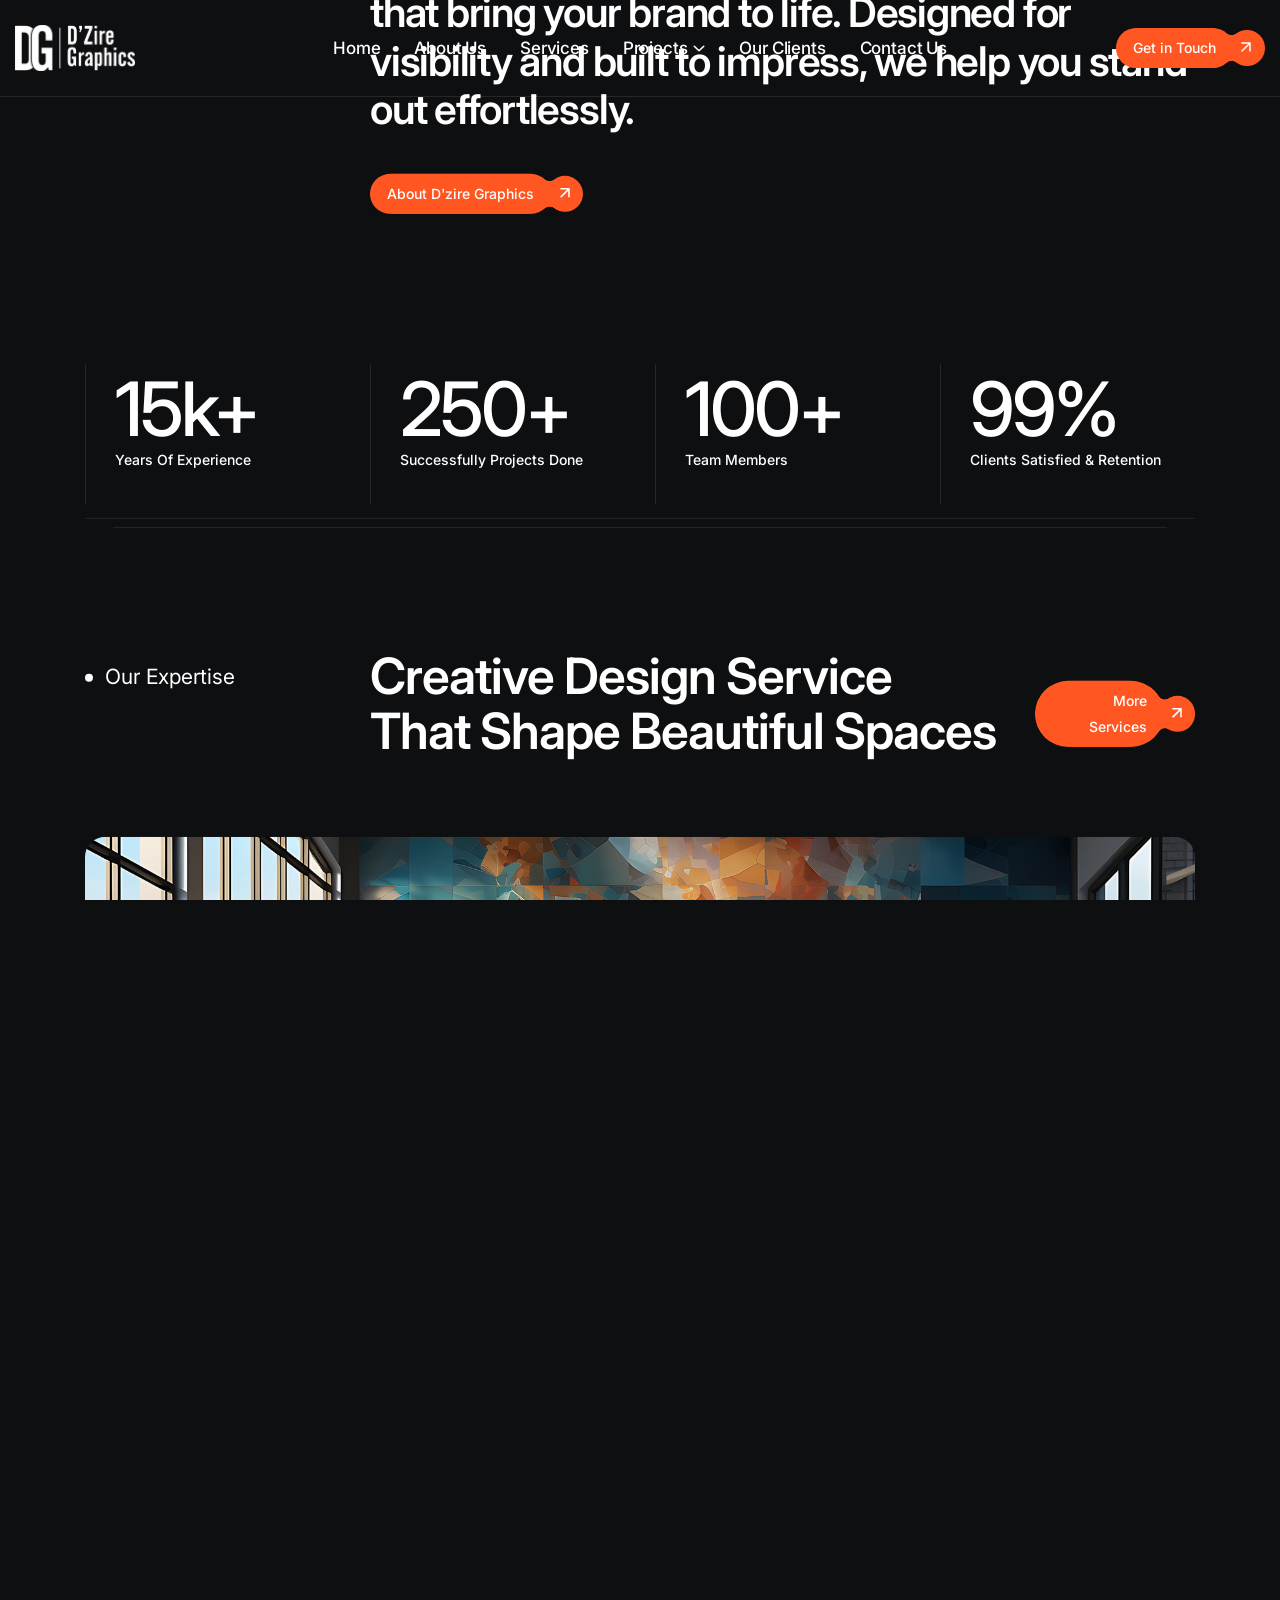
==== commit f0fb442f: "CCS CHANGES" ====
--- a/index.html
+++ b/index.html
@@ -52,7 +52,8 @@
     <div class="back-to-top-wrapper">
         <button id="back_to_top" type="button" class="back-to-top-btn">
             <svg width="12" height="7" viewBox="0 0 12 7" fill="none" xmlns="http://www.w3.org/2000/svg">
-                <path d="M11 6L6 1L1 6" stroke="currentColor" stroke-width="1.5" stroke-linecap="round" stroke-linejoin="round" />
+                <path d="M11 6L6 1L1 6" stroke="currentColor" stroke-width="1.5" stroke-linecap="round"
+                    stroke-linejoin="round" />
             </svg>
         </button>
     </div>
@@ -73,8 +74,10 @@
                 <div class="tp-offcanvas-close">
                     <button class="tp-offcanvas-close-btn">
                         <svg width="37" height="38" viewBox="0 0 37 38" fill="none" xmlns="http://www.w3.org/2000/svg">
-                            <path d="M9.19141 9.80762L27.5762 28.1924" stroke="currentColor" stroke-width="1.5" stroke-linecap="round" stroke-linejoin="round" />
-                            <path d="M9.19141 28.1924L27.5762 9.80761" stroke="currentColor" stroke-width="1.5" stroke-linecap="round" stroke-linejoin="round" />
+                            <path d="M9.19141 9.80762L27.5762 28.1924" stroke="currentColor" stroke-width="1.5"
+                                stroke-linecap="round" stroke-linejoin="round" />
+                            <path d="M9.19141 28.1924L27.5762 9.80761" stroke="currentColor" stroke-width="1.5"
+                                stroke-linecap="round" stroke-linejoin="round" />
                         </svg>
                     </button>
                 </div>
@@ -87,7 +90,7 @@
                 <div class="tp-offcanvas-menu d-xl-none">
                     <nav></nav>
                 </div>
-               
+
                 <div class="tp-offcanvas-contact">
                     <h3 class="tp-offcanvas-title sm">Contact Us</h3>
                     <ul>
@@ -96,7 +99,7 @@
                         <li><a href="#">Mumbai, Maharashtra, India</a></li>
                     </ul>
                 </div>
-                
+
             </div>
         </div>
     </div>
@@ -104,7 +107,8 @@
     <!-- header area start -->
     <header>
         <!-- header area start -->
-        <div id="header-sticky" class="tp-header-area tp-header-ptb tp-header-4-style tp-header-blur header-transparent tp-header-border">
+        <div id="header-sticky"
+            class="tp-header-area tp-header-ptb tp-header-4-style tp-header-blur header-transparent tp-header-border">
             <div class="container-fluid">
                 <div class="row align-items-center">
                     <div class="col-xl-2 col-lg-6 col-md-6 col-6">
@@ -145,19 +149,26 @@
                                         <svg width="0" height="0">
                                             <defs>
                                                 <filter id="buttonFilter">
-                                                    <feGaussianBlur in="SourceGraphic" stdDeviation="5" result="blur"></feGaussianBlur>
-                                                    <feColorMatrix in="blur" values="1 0 0 0 0  0 1 0 0 0  0 0 1 0 0  0 0 0 19 -9"></feColorMatrix>
-                                                    <feComposite in="SourceGraphic" in2="buttonFilter" operator="atop"></feComposite>
+                                                    <feGaussianBlur in="SourceGraphic" stdDeviation="5" result="blur">
+                                                    </feGaussianBlur>
+                                                    <feColorMatrix in="blur"
+                                                        values="1 0 0 0 0  0 1 0 0 0  0 0 1 0 0  0 0 0 19 -9">
+                                                    </feColorMatrix>
+                                                    <feComposite in="SourceGraphic" in2="buttonFilter" operator="atop">
+                                                    </feComposite>
                                                     <feBlend in="SourceGraphic" in2="buttonFilter"></feBlend>
                                                 </filter>
                                             </defs>
                                         </svg>
                                     </span>
-                                    <span class="tp-btn-black-filter d-inline-flex align-items-center" style="filter: url(#buttonFilter)">
+                                    <span class="tp-btn-black-filter d-inline-flex align-items-center"
+                                        style="filter: url(#buttonFilter)">
                                         <span class="tp-btn-black-text">Get in Touch</span>
                                         <span class="tp-btn-black-circle">
-                                            <svg width="10" height="10" viewBox="0 0 10 10" fill="none" xmlns="http://www.w3.org/2000/svg">
-                                                <path d="M1 9L9 1M9 1H1M9 1V9" stroke="currentcolor" stroke-width="1.5" stroke-linecap="round" stroke-linejoin="round" />
+                                            <svg width="10" height="10" viewBox="0 0 10 10" fill="none"
+                                                xmlns="http://www.w3.org/2000/svg">
+                                                <path d="M1 9L9 1M9 1H1M9 1V9" stroke="currentcolor" stroke-width="1.5"
+                                                    stroke-linecap="round" stroke-linejoin="round" />
                                             </svg>
                                         </span>
                                     </span>
@@ -200,10 +211,11 @@
                                 </div>
                                 <div class="col-xl-12">
                                     <div class="creative-2-hero-btn-wrap">
-                                      <div class="creative-2-hero-text p-relative">
-                                                    <p><span>3M</span> Authorised Segment Specialist Architectual Market Division</p>
-                                                </div>
-                                        </div>
+                                        <div class="creative-2-hero-text p-relative">
+                                            <p><span>3M</span> Authorised Segment Specialist Architectual Market
+                                                Division</p>
+                                        </div>
+                                    </div>
                                 </div>
                             </div>
                         </div>
@@ -232,42 +244,55 @@
                         <div class="row">
                             <div class="col-xxl-5 col-xl-3">
                                 <div class="creative-about-title-box">
-                                    <span class="tp-section-subtitle fs-17 pre-circle">We are official partner with <span>3M</span> India LTD.</span>
+                                    <span class="tp-section-subtitle fs-17 pre-circle">We are official partner with
+                                        <span>3M</span> India LTD.</span>
                                 </div>
                             </div>
                             <div class="col-xxl-7 col-xl-9">
                                 <div class="creative-about-right">
                                     <div class="creative-about-text tp_fade_anim">
                                         <p>
-                                            We create impactful vinyl and signage solutions that bring your brand to life. Designed for visibility and built to impress, we help you stand out effortlessly.
+                                            We create impactful vinyl and signage solutions that bring your brand to
+                                            life. Designed for visibility and built to impress, we help you stand out
+                                            effortlessly.
                                         </p>
                                     </div>
                                     <div class="creative-about-btn-box d-flex align-items-center">
-                                        <div class="tp_fade_anim" data-fade-from="top" data-delay=".3" data-ease="bounce">
+                                        <div class="tp_fade_anim" data-fade-from="top" data-delay=".3"
+                                            data-ease="bounce">
                                             <a href="about-us.html" class="tp-btn-black btn-green-light-bg mb-20 pr-15">
                                                 <span class="tp-btn-black-filter-blur">
                                                     <svg width="0" height="0">
                                                         <defs>
                                                             <filter id="buttonFilter1">
-                                                                <feGaussianBlur in="SourceGraphic" stdDeviation="5" result="blur"></feGaussianBlur>
-                                                                <feColorMatrix in="blur" values="1 0 0 0 0  0 1 0 0 0  0 0 1 0 0  0 0 0 19 -9"></feColorMatrix>
-                                                                <feComposite in="SourceGraphic" in2="buttonFilter1" operator="atop"></feComposite>
-                                                                <feBlend in="SourceGraphic" in2="buttonFilter1"></feBlend>
+                                                                <feGaussianBlur in="SourceGraphic" stdDeviation="5"
+                                                                    result="blur"></feGaussianBlur>
+                                                                <feColorMatrix in="blur"
+                                                                    values="1 0 0 0 0  0 1 0 0 0  0 0 1 0 0  0 0 0 19 -9">
+                                                                </feColorMatrix>
+                                                                <feComposite in="SourceGraphic" in2="buttonFilter1"
+                                                                    operator="atop"></feComposite>
+                                                                <feBlend in="SourceGraphic" in2="buttonFilter1">
+                                                                </feBlend>
                                                             </filter>
                                                         </defs>
                                                     </svg>
                                                 </span>
-                                                <span class="tp-btn-black-filter d-inline-flex align-items-center" style="filter: url(#buttonFilter1)">
+                                                <span class="tp-btn-black-filter d-inline-flex align-items-center"
+                                                    style="filter: url(#buttonFilter1)">
                                                     <span class="tp-btn-black-text">About D'zire Graphics</span>
                                                     <span class="tp-btn-black-circle">
-                                                        <svg width="10" height="10" viewBox="0 0 10 10" fill="none" xmlns="http://www.w3.org/2000/svg">
-                                                            <path d="M1 9L9 1M9 1H1M9 1V9" stroke="currentcolor" stroke-width="1.5" stroke-linecap="round" stroke-linejoin="round" />
+                                                        <svg width="10" height="10" viewBox="0 0 10 10" fill="none"
+                                                            xmlns="http://www.w3.org/2000/svg">
+                                                            <path d="M1 9L9 1M9 1H1M9 1V9" stroke="currentcolor"
+                                                                stroke-width="1.5" stroke-linecap="round"
+                                                                stroke-linejoin="round" />
                                                         </svg>
                                                     </span>
                                                 </span>
                                             </a>
                                         </div>
-                                       
+
                                     </div>
                                 </div>
                             </div>
@@ -283,25 +308,29 @@
                             <div class="row">
                                 <div class="col-xl-3 col-lg-4 col-md-6">
                                     <div class="ar-funfact-item mb-45 tp_fade_anim" data-delay=".3">
-                                        <h4><i data-purecounter-duration="1" data-purecounter-end="15" class="purecounter">0</i>k+</h4>
+                                        <h4><i data-purecounter-duration="1" data-purecounter-end="15"
+                                                class="purecounter">0</i>k+</h4>
                                         <span>Years of experience</span>
                                     </div>
                                 </div>
                                 <div class="col-xl-3 col-lg-4 col-md-6">
                                     <div class="ar-funfact-item mb-45 tp_fade_anim" data-delay=".5">
-                                        <h4><i data-purecounter-duration="1" data-purecounter-end="250" class="purecounter">0</i>+</h4>
+                                        <h4><i data-purecounter-duration="1" data-purecounter-end="250"
+                                                class="purecounter">0</i>+</h4>
                                         <span>Successfully projects done</span>
                                     </div>
                                 </div>
                                 <div class="col-xl-3 col-lg-4 col-md-6">
                                     <div class="ar-funfact-item mb-45 tp_fade_anim" data-delay=".7">
-                                        <h4><i data-purecounter-duration="1" data-purecounter-end="100" class="purecounter">0</i>+</h4>
+                                        <h4><i data-purecounter-duration="1" data-purecounter-end="100"
+                                                class="purecounter">0</i>+</h4>
                                         <span>Team members</span>
                                     </div>
                                 </div>
                                 <div class="col-xl-3 col-lg-4 col-md-6">
                                     <div class="ar-funfact-item mb-45 tp_fade_anim" data-delay=".8">
-                                        <h4><i data-purecounter-duration="1" data-purecounter-end="99" class="purecounter">0</i>%</h4>
+                                        <h4><i data-purecounter-duration="1" data-purecounter-end="99"
+                                                class="purecounter">0</i>%</h4>
                                         <span>Clients satisfied & retention</span>
                                     </div>
                                 </div>
@@ -318,34 +347,45 @@
                             <div class="row align-items-end">
                                 <div class="col-lg-3">
                                     <div class="creative-project-title-box">
-                                        <span class="tp-section-subtitle mb-20 fs-17 pre-circle tp_fade_anim" data-delay=".3">Our Expertise</span>
+                                        <span class="tp-section-subtitle mb-20 fs-17 pre-circle tp_fade_anim"
+                                            data-delay=".3">Our Expertise</span>
                                     </div>
                                 </div>
                                 <div class="col-lg-7">
                                     <div class="creative-project-title-box">
-                                        <h4 class="tp-section-title fs-64 tp_fade_anim" data-delay=".5">Creative Design Service <br> That Shape Beautiful Spaces </h4>
+                                        <h4 class="tp-section-title fs-64 tp_fade_anim" data-delay=".5">Creative Design
+                                            Service <br> That Shape Beautiful Spaces </h4>
                                     </div>
                                 </div>
                                 <div class="col-lg-2">
-                                    <div class="creative-project-2-btn text-lg-end tp_fade_anim" data-fade-from="top" data-delay=".3" data-ease="bounce">
+                                    <div class="creative-project-2-btn text-lg-end tp_fade_anim" data-fade-from="top"
+                                        data-delay=".3" data-ease="bounce">
                                         <a href="services.html" class="tp-btn-black btn-green-light-bg mb-20">
                                             <span class="tp-btn-black-filter-blur">
                                                 <svg width="0" height="0">
                                                     <defs>
                                                         <filter id="buttonFilter1">
-                                                            <feGaussianBlur in="SourceGraphic" stdDeviation="5" result="blur"></feGaussianBlur>
-                                                            <feColorMatrix in="blur" values="1 0 0 0 0  0 1 0 0 0  0 0 1 0 0  0 0 0 19 -9"></feColorMatrix>
-                                                            <feComposite in="SourceGraphic" in2="buttonFilter1" operator="atop"></feComposite>
+                                                            <feGaussianBlur in="SourceGraphic" stdDeviation="5"
+                                                                result="blur"></feGaussianBlur>
+                                                            <feColorMatrix in="blur"
+                                                                values="1 0 0 0 0  0 1 0 0 0  0 0 1 0 0  0 0 0 19 -9">
+                                                            </feColorMatrix>
+                                                            <feComposite in="SourceGraphic" in2="buttonFilter1"
+                                                                operator="atop"></feComposite>
                                                             <feBlend in="SourceGraphic" in2="buttonFilter1"></feBlend>
                                                         </filter>
                                                     </defs>
                                                 </svg>
                                             </span>
-                                            <span class="tp-btn-black-filter d-inline-flex align-items-center" style="filter: url(#buttonFilter1)">
+                                            <span class="tp-btn-black-filter d-inline-flex align-items-center"
+                                                style="filter: url(#buttonFilter1)">
                                                 <span class="tp-btn-black-text">More Services</span>
                                                 <span class="tp-btn-black-circle">
-                                                    <svg width="10" height="10" viewBox="0 0 10 10" fill="none" xmlns="http://www.w3.org/2000/svg">
-                                                        <path d="M1 9L9 1M9 1H1M9 1V9" stroke="currentcolor" stroke-width="1.5" stroke-linecap="round" stroke-linejoin="round" />
+                                                    <svg width="10" height="10" viewBox="0 0 10 10" fill="none"
+                                                        xmlns="http://www.w3.org/2000/svg">
+                                                        <path d="M1 9L9 1M9 1H1M9 1V9" stroke="currentcolor"
+                                                            stroke-width="1.5" stroke-linecap="round"
+                                                            stroke-linejoin="round" />
                                                     </svg>
                                                 </span>
                                             </span>
@@ -355,58 +395,65 @@
                             </div>
                         </div>
 
-                        
-                    <div class="des-portfolio-area">
-                    
-                        <div class="row">
-                            <div class="col-xl-12">
-                                <div class="des-portfolio-wrap">
-                                    <div class="des-portfolio-item des-portfolio-panel p-relative not-hide-cursor mb-30" data-cursor="View<br>More">
-                                        <a class="cursor-hide" href="services.html">
-                                            <div class="des-portfolio-thumb p-relative">
-                                                <img src="assets/img/home-02/portfolio/portfolio-1.jpg" alt="">
+
+                        <div class="des-portfolio-area">
+
+                            <div class="row">
+                                <div class="col-xl-12">
+                                    <div class="des-portfolio-wrap">
+                                        <div class="des-portfolio-item des-portfolio-panel p-relative not-hide-cursor mb-30"
+                                            data-cursor="View<br>More">
+                                            <a class="cursor-hide" href="services.html">
+                                                <div class="des-portfolio-thumb p-relative">
+                                                    <img src="assets/img/home-02/portfolio/portfolio-1.jpg" alt="">
+                                                </div>
+                                            </a>
+                                            <div class="des-portfolio-content">
+                                                <h2 class="des-portfolio-title"><a href="services.html">Wall
+                                                        Graphics</a></h2>
                                             </div>
-                                        </a>
-                                        <div class="des-portfolio-content">
-                                            <h2 class="des-portfolio-title"><a href="services.html">Wall Graphics</a></h2>
-                                        </div>
-                                    </div>
-                                    <div class="des-portfolio-item des-portfolio-panel p-relative not-hide-cursor mb-30" data-cursor="View<br>More">
-                                        <a class="cursor-hide" href="services.html">
-                                            <div class="des-portfolio-thumb p-relative">
-                                                <img src="assets/img/home-02/portfolio/portfolio-2.jpg" alt="">
+                                        </div>
+                                        <div class="des-portfolio-item des-portfolio-panel p-relative not-hide-cursor mb-30"
+                                            data-cursor="View<br>More">
+                                            <a class="cursor-hide" href="services.html">
+                                                <div class="des-portfolio-thumb p-relative">
+                                                    <img src="assets/img/home-02/portfolio/portfolio-2.jpg" alt="">
+                                                </div>
+                                            </a>
+                                            <div class="des-portfolio-content">
+                                                <h2 class="des-portfolio-title"><a href="services.html">Glass
+                                                        Graphics</a></h2>
                                             </div>
-                                        </a>
-                                        <div class="des-portfolio-content">
-                                            <h2 class="des-portfolio-title"><a href="services.html">Glass Graphics</a></h2>
-                                        </div>
-                                    </div>
-                                    <div class="des-portfolio-item des-portfolio-panel p-relative not-hide-cursor mb-30" data-cursor="View<br>More">
-                                        <a class="cursor-hide" href="services.html">
-                                            <div class="des-portfolio-thumb p-relative">
-                                                <img src="assets/img/home-02/portfolio/portfolio-3.jpg" alt="">
+                                        </div>
+                                        <div class="des-portfolio-item des-portfolio-panel p-relative not-hide-cursor mb-30"
+                                            data-cursor="View<br>More">
+                                            <a class="cursor-hide" href="services.html">
+                                                <div class="des-portfolio-thumb p-relative">
+                                                    <img src="assets/img/home-02/portfolio/portfolio-3.jpg" alt="">
+                                                </div>
+
+                                            </a>
+                                            <div class="des-portfolio-content">
+                                                <h2 class="des-portfolio-title"><a href="services.html">Signages</a>
+                                                </h2>
                                             </div>
-                                            
-                                       </a>
-                                        <div class="des-portfolio-content">
-                                            <h2 class="des-portfolio-title"><a href="services.html">Signages</a></h2>
-                                        </div>
-                                    </div>
-                                    <div class="des-portfolio-item des-portfolio-panel p-relative not-hide-cursor mb-30" data-cursor="View<br>More">
-                                        <a class="cursor-hide" href="services.html">
-                                            <div class="des-portfolio-thumb p-relative">
-                                                <img src="assets/img/home-02/portfolio/portfolio-4.jpg" alt="">
+                                        </div>
+                                        <div class="des-portfolio-item des-portfolio-panel p-relative not-hide-cursor mb-30"
+                                            data-cursor="View<br>More">
+                                            <a class="cursor-hide" href="services.html">
+                                                <div class="des-portfolio-thumb p-relative">
+                                                    <img src="assets/img/home-02/portfolio/portfolio-4.jpg" alt="">
+                                                </div>
+                                            </a>
+                                            <div class="des-portfolio-content">
+                                                <h2 class="des-portfolio-title"><a href="services.html">Blinds</a></h2>
                                             </div>
-                                        </a>
-                                        <div class="des-portfolio-content">
-                                            <h2 class="des-portfolio-title"><a href="services.html">Blinds</a></h2>
-                                        </div>
-                                    </div>
-                                </div>
-                            </div>
-                        </div>
-                    
-                </div>
+                                        </div>
+                                    </div>
+                                </div>
+                            </div>
+
+                        </div>
 
                     </div>
                 </div>
@@ -420,24 +467,33 @@
                             <div class="col-lg-6">
                                 <div class="cst-portfolio-right tp-panel-pin mb-50">
                                     <div class="cst-portfolio-heading z-index-1">
-                                        <span class="cst-section-subtitle color-white mb-15 tp_fade_anim" data-delay=".3">Our Product Range</span>
-                                        <h4 class="cst-section-title color-white mb-40 tp_fade_anim" data-delay=".5">Advanced Branding,<br> Signage and <br> Display Solutions </h4>
-                                        <div class="cst-portfolio-btn tp_fade_anim" data-delay=".5" data-fade-from="top" data-ease="bounce">
+                                        <span class="cst-section-subtitle color-white mb-15 tp_fade_anim"
+                                            data-delay=".3">Our Product Range</span>
+                                        <h4 class="cst-section-title color-white mb-40 tp_fade_anim" data-delay=".5">
+                                            Advanced Branding,<br> Signage and <br> Display Solutions </h4>
+                                        <div class="cst-portfolio-btn tp_fade_anim" data-delay=".5" data-fade-from="top"
+                                            data-ease="bounce">
                                             <a class="cst-btn white-t" href="contact.html">
                                                 <span>
-                                                <span class="text-1">
-                                                    Contact Us
-                                                    <svg xmlns="http://www.w3.org/2000/svg" width="16" height="12" viewBox="0 0 16 12" fill="none">
-                                                        <path d="M0.75 4.77295C0.335786 4.77295 0 5.10874 0 5.52295C0 5.93716 0.335786 6.27295 0.75 6.27295V5.52295V4.77295ZM15.2803 6.05328C15.5732 5.76039 15.5732 5.28551 15.2803 4.99262L10.5074 0.219648C10.2145 -0.0732449 9.73959 -0.0732449 9.4467 0.219648C9.15381 0.512542 9.15381 0.987415 9.4467 1.28031L13.6893 5.52295L9.4467 9.76559C9.15381 10.0585 9.15381 10.5334 9.4467 10.8263C9.73959 11.1191 10.2145 11.1191 10.5074 10.8263L15.2803 6.05328ZM0.75 5.52295V6.27295H14.75V5.52295V4.77295H0.75V5.52295Z" fill="currentColor"/>
-                                                    </svg>
+                                                    <span class="text-1">
+                                                        Contact Us
+                                                        <svg xmlns="http://www.w3.org/2000/svg" width="16" height="12"
+                                                            viewBox="0 0 16 12" fill="none">
+                                                            <path
+                                                                d="M0.75 4.77295C0.335786 4.77295 0 5.10874 0 5.52295C0 5.93716 0.335786 6.27295 0.75 6.27295V5.52295V4.77295ZM15.2803 6.05328C15.5732 5.76039 15.5732 5.28551 15.2803 4.99262L10.5074 0.219648C10.2145 -0.0732449 9.73959 -0.0732449 9.4467 0.219648C9.15381 0.512542 9.15381 0.987415 9.4467 1.28031L13.6893 5.52295L9.4467 9.76559C9.15381 10.0585 9.15381 10.5334 9.4467 10.8263C9.73959 11.1191 10.2145 11.1191 10.5074 10.8263L15.2803 6.05328ZM0.75 5.52295V6.27295H14.75V5.52295V4.77295H0.75V5.52295Z"
+                                                                fill="currentColor" />
+                                                        </svg>
+                                                    </span>
+                                                    <span class="text-2">
+                                                        Contact Us
+                                                        <svg xmlns="http://www.w3.org/2000/svg" width="16" height="12"
+                                                            viewBox="0 0 16 12" fill="none">
+                                                            <path
+                                                                d="M0.75 4.77295C0.335786 4.77295 0 5.10874 0 5.52295C0 5.93716 0.335786 6.27295 0.75 6.27295V5.52295V4.77295ZM15.2803 6.05328C15.5732 5.76039 15.5732 5.28551 15.2803 4.99262L10.5074 0.219648C10.2145 -0.0732449 9.73959 -0.0732449 9.4467 0.219648C9.15381 0.512542 9.15381 0.987415 9.4467 1.28031L13.6893 5.52295L9.4467 9.76559C9.15381 10.0585 9.15381 10.5334 9.4467 10.8263C9.73959 11.1191 10.2145 11.1191 10.5074 10.8263L15.2803 6.05328ZM0.75 5.52295V6.27295H14.75V5.52295V4.77295H0.75V5.52295Z"
+                                                                fill="currentColor" />
+                                                        </svg>
+                                                    </span>
                                                 </span>
-                                                <span class="text-2">
-                                                    Contact Us
-                                                    <svg xmlns="http://www.w3.org/2000/svg" width="16" height="12" viewBox="0 0 16 12" fill="none">
-                                                        <path d="M0.75 4.77295C0.335786 4.77295 0 5.10874 0 5.52295C0 5.93716 0.335786 6.27295 0.75 6.27295V5.52295V4.77295ZM15.2803 6.05328C15.5732 5.76039 15.5732 5.28551 15.2803 4.99262L10.5074 0.219648C10.2145 -0.0732449 9.73959 -0.0732449 9.4467 0.219648C9.15381 0.512542 9.15381 0.987415 9.4467 1.28031L13.6893 5.52295L9.4467 9.76559C9.15381 10.0585 9.15381 10.5334 9.4467 10.8263C9.73959 11.1191 10.2145 11.1191 10.5074 10.8263L15.2803 6.05328ZM0.75 5.52295V6.27295H14.75V5.52295V4.77295H0.75V5.52295Z" fill="currentColor"/>
-                                                    </svg>
-                                                </span>
-                                            </span>
                                             </a>
                                         </div>
                                     </div>
@@ -449,7 +505,7 @@
                             <div class="col-lg-6">
                                 <div class="cst-portfolio-wrapper">
                                     <div class="cst-portfolio-item tp-panel-pin mb-50" data-end="bottom 107%">
-                                       <div class="cst-portfolio-item-thumb">
+                                        <div class="cst-portfolio-item-thumb">
                                             <a href="#">
                                                 <img src="assets/img/product/product-1.jpg" alt="">
                                             </a>
@@ -457,7 +513,9 @@
                                         <h4 class="cst-portfolio-item-title">
                                             <a class="tp-line-black" href="#">Film & Vinyl</a>
                                         </h4>
-                                        <p>High-quality films and vinyl solutions that combine durability with design—perfect for branding, privacy, and protection across glass and wall.</p>
+                                        <p>High-quality films and vinyl solutions that combine durability with
+                                            design—perfect for branding, privacy, and protection across glass and wall.
+                                        </p>
                                         <div class="cst-portfolio-item-categories">
                                             <span>3M Pre-Patterned Films</span>
                                             <span>3M Printed & Graphic Films</span>
@@ -471,7 +529,7 @@
                                             <span>Safety & Security Films</span>
                                         </div>
                                     </div>
-                                    
+
                                     <div class="cst-portfolio-item tp-panel-pin mb-50" data-end="bottom 107%">
                                         <div class="cst-portfolio-item-thumb">
                                             <a href="#">
@@ -481,7 +539,8 @@
                                         <h4 class="cst-portfolio-item-title">
                                             <a class="tp-line-black" href="#">Signage</a>
                                         </h4>
-                                        <p>Innovative and impactful signage solutions crafted to guide, inform, and elevate your brand presence both indoors and outdoors.</p>
+                                        <p>Innovative and impactful signage solutions crafted to guide, inform, and
+                                            elevate your brand presence both indoors and outdoors.</p>
                                         <div class="cst-portfolio-item-categories">
                                             <span>External & Reception Logo Signage</span>
                                             <span>Wayfinding & Room Signage</span>
@@ -490,9 +549,9 @@
                                             <span>Illuminated & LED Signage</span>
                                         </div>
                                     </div>
-                                   
+
                                     <div class="cst-portfolio-item tp-panel-pin mb-50" data-end="bottom 107%">
-                                       <div class="cst-portfolio-item-thumb">
+                                        <div class="cst-portfolio-item-thumb">
                                             <a href="#">
                                                 <img src="assets/img/product/product-3.jpg" alt="">
                                             </a>
@@ -509,7 +568,7 @@
                                             <span>Interior & Exterior Shade Solutions</span>
                                         </div>
                                     </div>
-                                    
+
                                 </div>
                             </div>
                         </div>
@@ -517,44 +576,55 @@
                 </div>
                 <!-- portfolio area end -->
 
-               
+
 
                 <!-- project area start -->
                 <div class="studio-project-area studio-project-ptb pt-120 pb-60">
                     <div class="container container-1530">
-                       
+
                         <div class="creative-project-2-top">
                             <div class="row align-items-end">
                                 <div class="col-lg-3">
                                     <div class="creative-project-title-box">
-                                        <span class="tp-section-subtitle mb-20 fs-17 pre-circle tp_fade_anim" data-delay=".3">Our Projects</span>
+                                        <span class="tp-section-subtitle mb-20 fs-17 pre-circle tp_fade_anim"
+                                            data-delay=".3">Our Projects</span>
                                     </div>
                                 </div>
                                 <div class="col-lg-7">
                                     <div class="creative-project-title-box">
-                                        <h4 class="tp-section-title fs-64 tp_fade_anim" data-delay=".5">Expert Design Service That <br> Shape Beautiful Spaces </h4>
+                                        <h4 class="tp-section-title fs-64 tp_fade_anim" data-delay=".5">Expert Design
+                                            Service That <br> Shape Beautiful Spaces </h4>
                                     </div>
                                 </div>
                                 <div class="col-lg-2">
-                                    <div class="creative-project-2-btn text-lg-end tp_fade_anim" data-fade-from="top" data-delay=".3" data-ease="bounce">
+                                    <div class="creative-project-2-btn text-lg-end tp_fade_anim" data-fade-from="top"
+                                        data-delay=".3" data-ease="bounce">
                                         <a href="wall-graphics.html" class="tp-btn-black btn-green-light-bg mb-20">
                                             <span class="tp-btn-black-filter-blur">
                                                 <svg width="0" height="0">
                                                     <defs>
                                                         <filter id="buttonFilter1">
-                                                            <feGaussianBlur in="SourceGraphic" stdDeviation="5" result="blur"></feGaussianBlur>
-                                                            <feColorMatrix in="blur" values="1 0 0 0 0  0 1 0 0 0  0 0 1 0 0  0 0 0 19 -9"></feColorMatrix>
-                                                            <feComposite in="SourceGraphic" in2="buttonFilter1" operator="atop"></feComposite>
+                                                            <feGaussianBlur in="SourceGraphic" stdDeviation="5"
+                                                                result="blur"></feGaussianBlur>
+                                                            <feColorMatrix in="blur"
+                                                                values="1 0 0 0 0  0 1 0 0 0  0 0 1 0 0  0 0 0 19 -9">
+                                                            </feColorMatrix>
+                                                            <feComposite in="SourceGraphic" in2="buttonFilter1"
+                                                                operator="atop"></feComposite>
                                                             <feBlend in="SourceGraphic" in2="buttonFilter1"></feBlend>
                                                         </filter>
                                                     </defs>
                                                 </svg>
                                             </span>
-                                            <span class="tp-btn-black-filter d-inline-flex align-items-center" style="filter: url(#buttonFilter1)">
+                                            <span class="tp-btn-black-filter d-inline-flex align-items-center"
+                                                style="filter: url(#buttonFilter1)">
                                                 <span class="tp-btn-black-text">More Projects</span>
                                                 <span class="tp-btn-black-circle">
-                                                    <svg width="10" height="10" viewBox="0 0 10 10" fill="none" xmlns="http://www.w3.org/2000/svg">
-                                                        <path d="M1 9L9 1M9 1H1M9 1V9" stroke="currentcolor" stroke-width="1.5" stroke-linecap="round" stroke-linejoin="round" />
+                                                    <svg width="10" height="10" viewBox="0 0 10 10" fill="none"
+                                                        xmlns="http://www.w3.org/2000/svg">
+                                                        <path d="M1 9L9 1M9 1H1M9 1V9" stroke="currentcolor"
+                                                            stroke-width="1.5" stroke-linecap="round"
+                                                            stroke-linejoin="round" />
                                                     </svg>
                                                 </span>
                                             </span>
@@ -564,7 +634,7 @@
                             </div>
                         </div>
 
-                    
+
                         <div class="studio-project-wrap">
                             <div class="studio-project-item mb-80">
                                 <div class="row">
@@ -573,13 +643,17 @@
                                             <div class="studio-project-number">
                                                 <span>01</span>
                                                 <i>
-                                                    <svg width="202" height="9" viewBox="0 0 202 9" fill="none" xmlns="http://www.w3.org/2000/svg">
-                                                        <path d="M198 8L201.5 4.5L198 1M1 4H201V5H1V4Z" stroke="currentcolor" stroke-linecap="round" stroke-linejoin="round" />
+                                                    <svg width="202" height="9" viewBox="0 0 202 9" fill="none"
+                                                        xmlns="http://www.w3.org/2000/svg">
+                                                        <path d="M198 8L201.5 4.5L198 1M1 4H201V5H1V4Z"
+                                                            stroke="currentcolor" stroke-linecap="round"
+                                                            stroke-linejoin="round" />
                                                     </svg>
                                                 </i>
                                             </div>
                                             <div class="studio-project-content">
-                                                <h4 class="studio-project-title-sm"><a href="#">Apollp Hospital (Pune)</a>
+                                                <h4 class="studio-project-title-sm"><a href="#">Apollp Hospital
+                                                        (Pune)</a>
                                                 </h4>
                                                 <span>Signage Designs</span>
                                             </div>
@@ -603,8 +677,11 @@
                                             <div class="studio-project-number">
                                                 <span>02</span>
                                                 <i>
-                                                    <svg width="202" height="9" viewBox="0 0 202 9" fill="none" xmlns="http://www.w3.org/2000/svg">
-                                                        <path d="M198 8L201.5 4.5L198 1M1 4H201V5H1V4Z" stroke="currentcolor" stroke-linecap="round" stroke-linejoin="round" />
+                                                    <svg width="202" height="9" viewBox="0 0 202 9" fill="none"
+                                                        xmlns="http://www.w3.org/2000/svg">
+                                                        <path d="M198 8L201.5 4.5L198 1M1 4H201V5H1V4Z"
+                                                            stroke="currentcolor" stroke-linecap="round"
+                                                            stroke-linejoin="round" />
                                                     </svg>
                                                 </i>
                                             </div>
@@ -633,8 +710,11 @@
                                             <div class="studio-project-number">
                                                 <span>03</span>
                                                 <i>
-                                                    <svg width="202" height="9" viewBox="0 0 202 9" fill="none" xmlns="http://www.w3.org/2000/svg">
-                                                        <path d="M198 8L201.5 4.5L198 1M1 4H201V5H1V4Z" stroke="currentcolor" stroke-linecap="round" stroke-linejoin="round" />
+                                                    <svg width="202" height="9" viewBox="0 0 202 9" fill="none"
+                                                        xmlns="http://www.w3.org/2000/svg">
+                                                        <path d="M198 8L201.5 4.5L198 1M1 4H201V5H1V4Z"
+                                                            stroke="currentcolor" stroke-linecap="round"
+                                                            stroke-linejoin="round" />
                                                     </svg>
                                                 </i>
                                             </div>
@@ -649,7 +729,7 @@
                                         <div class="not-hide-cursor" data-cursor="View<br>Demo">
                                             <a class="cursor-hide" href="#">
                                                 <div class="studio-project-thumb">
-                                                   <img src="assets/img/projects/our-project-image-3.jpg" alt="">
+                                                    <img src="assets/img/projects/our-project-image-3.jpg" alt="">
                                                 </div>
                                             </a>
                                         </div>
@@ -663,8 +743,11 @@
                                             <div class="studio-project-number">
                                                 <span>04</span>
                                                 <i>
-                                                    <svg width="202" height="9" viewBox="0 0 202 9" fill="none" xmlns="http://www.w3.org/2000/svg">
-                                                        <path d="M198 8L201.5 4.5L198 1M1 4H201V5H1V4Z" stroke="currentcolor" stroke-linecap="round" stroke-linejoin="round" />
+                                                    <svg width="202" height="9" viewBox="0 0 202 9" fill="none"
+                                                        xmlns="http://www.w3.org/2000/svg">
+                                                        <path d="M198 8L201.5 4.5L198 1M1 4H201V5H1V4Z"
+                                                            stroke="currentcolor" stroke-linecap="round"
+                                                            stroke-linejoin="round" />
                                                     </svg>
                                                 </i>
                                             </div>
@@ -780,7 +863,7 @@
                 </div>
                 <!-- showcase area end -->
 
-                
+
 
                 <!-- brand area end -->
                 <div class="creative-work-area creative-work-2-style pb-120">
@@ -790,34 +873,46 @@
                                 <div class="row">
                                     <div class="col-xl-4">
                                         <div class="creative-work-title-box">
-                                            <span class="tp-section-subtitle fs-17 pre-circle tp_fade_anim" data-delay=".3">Our Esteemed Clients</span>
+                                            <span class="tp-section-subtitle fs-17 pre-circle tp_fade_anim"
+                                                data-delay=".3">Our Esteemed Clients</span>
                                         </div>
                                     </div>
                                     <div class="col-xl-7">
                                         <div class="creative-work-title-box mb-30">
                                             <h4 class="tp-section-title fs-44 tp_fade_anim" data-delay=".5">
-                                                Trusted by leading brands who rely on our expertise to deliver impactful and high-quality branding solutions.
+                                                Trusted by leading brands who rely on our expertise to deliver impactful
+                                                and high-quality branding solutions.
                                             </h4>
                                         </div>
-                                        <div class="creative-work-btn tp_fade_anim" data-delay=".5" data-fade-from="top" data-ease="bounce">
+                                        <div class="creative-work-btn tp_fade_anim" data-delay=".5" data-fade-from="top"
+                                            data-ease="bounce">
                                             <a href="our-clients.html" class="tp-btn-black btn-green-light-bg pr-15">
                                                 <span class="tp-btn-black-filter-blur">
                                                     <svg width="0" height="0">
                                                         <defs>
                                                             <filter id="buttonFilter7">
-                                                                <feGaussianBlur in="SourceGraphic" stdDeviation="5" result="blur"></feGaussianBlur>
-                                                                <feColorMatrix in="blur" values="1 0 0 0 0  0 1 0 0 0  0 0 1 0 0  0 0 0 19 -9"></feColorMatrix>
-                                                                <feComposite in="SourceGraphic" in2="buttonFilter7" operator="atop"></feComposite>
-                                                                <feBlend in="SourceGraphic" in2="buttonFilter7"></feBlend>
+                                                                <feGaussianBlur in="SourceGraphic" stdDeviation="5"
+                                                                    result="blur"></feGaussianBlur>
+                                                                <feColorMatrix in="blur"
+                                                                    values="1 0 0 0 0  0 1 0 0 0  0 0 1 0 0  0 0 0 19 -9">
+                                                                </feColorMatrix>
+                                                                <feComposite in="SourceGraphic" in2="buttonFilter7"
+                                                                    operator="atop"></feComposite>
+                                                                <feBlend in="SourceGraphic" in2="buttonFilter7">
+                                                                </feBlend>
                                                             </filter>
                                                         </defs>
                                                     </svg>
                                                 </span>
-                                                <span class="tp-btn-black-filter d-inline-flex align-items-center" style="filter: url(#buttonFilter7)">
+                                                <span class="tp-btn-black-filter d-inline-flex align-items-center"
+                                                    style="filter: url(#buttonFilter7)">
                                                     <span class="tp-btn-black-text">View More</span>
                                                     <span class="tp-btn-black-circle">
-                                                        <svg width="10" height="10" viewBox="0 0 10 10" fill="none" xmlns="http://www.w3.org/2000/svg">
-                                                            <path d="M1 9L9 1M9 1H1M9 1V9" stroke="currentcolor" stroke-width="1.5" stroke-linecap="round" stroke-linejoin="round" />
+                                                        <svg width="10" height="10" viewBox="0 0 10 10" fill="none"
+                                                            xmlns="http://www.w3.org/2000/svg">
+                                                            <path d="M1 9L9 1M9 1H1M9 1V9" stroke="currentcolor"
+                                                                stroke-width="1.5" stroke-linecap="round"
+                                                                stroke-linejoin="round" />
                                                         </svg>
                                                     </span>
                                                 </span>
@@ -827,43 +922,43 @@
                                 </div>
                             </div>
                             <div class="row clients">
-                                <div class="col-xl-2 col-sm-6 col-6">
-                                <img src="assets/img/clients/1.png" class="img-fluid">
-                                </div>
-                                <div class="col-xl-2 col-sm-6 col-6">
-                                <img src="assets/img/clients/2.png" class="img-fluid">
-                                </div>
-                                <div class="col-xl-2 col-sm-6 col-6">
-                                <img src="assets/img/clients/3.png" class="img-fluid">
-                                </div>
-                                <div class="col-xl-2 col-sm-6 col-6">
-                                <img src="assets/img/clients/4.png" class="img-fluid">
-                                </div>
-                                <div class="col-xl-2 col-sm-6 col-6">
-                                <img src="assets/img/clients/5.png" class="img-fluid">
-                                </div>
-                                <div class="col-xl-2 col-sm-6 col-6">
-                                <img src="assets/img/clients/6.png" class="img-fluid">
-                                </div>
-                                <div class="col-xl-2 col-sm-6 col-6">
-                                <img src="assets/img/clients/7.png" class="img-fluid">
-                                </div>
-                                <div class="col-xl-2 col-sm-6 col-6">
-                                <img src="assets/img/clients/10.png" class="img-fluid">
-                                </div>
-                                <div class="col-xl-2 col-sm-6 col-6">
-                                <img src="assets/img/clients/16.png" class="img-fluid">
-                                </div>
-                                <div class="col-xl-2 col-sm-6 col-6">
-                                <img src="assets/img/clients/17.png" class="img-fluid">
-                                </div>
-                                <div class="col-xl-2 col-sm-6 col-6">
-                                <img src="assets/img/clients/18.png" class="img-fluid">
-                                </div>
-                                <div class="col-xl-2 col-sm-6 col-6">
-                                <img src="assets/img/clients/23.png" class="img-fluid">
-                                </div>
-                                
+                                <div class="col-xl-2 col-sm-4 col-6">
+                                    <img src="assets/img/clients/1.png" class="img-fluid">
+                                </div>
+                                <div class="col-xl-2 col-sm-4 col-6">
+                                    <img src="assets/img/clients/2.png" class="img-fluid">
+                                </div>
+                                <div class="col-xl-2 col-sm-4 col-6">
+                                    <img src="assets/img/clients/3.png" class="img-fluid">
+                                </div>
+                                <div class="col-xl-2 col-sm-4 col-6">
+                                    <img src="assets/img/clients/4.png" class="img-fluid">
+                                </div>
+                                <div class="col-xl-2 col-sm-4 col-6">
+                                    <img src="assets/img/clients/5.png" class="img-fluid">
+                                </div>
+                                <div class="col-xl-2 col-sm-4 col-6">
+                                    <img src="assets/img/clients/6.png" class="img-fluid">
+                                </div>
+                                <div class="col-xl-2 col-sm-4 col-6">
+                                    <img src="assets/img/clients/7.png" class="img-fluid">
+                                </div>
+                                <div class="col-xl-2 col-sm-4 col-6">
+                                    <img src="assets/img/clients/10.png" class="img-fluid">
+                                </div>
+                                <div class="col-xl-2 col-sm-4 col-6">
+                                    <img src="assets/img/clients/16.png" class="img-fluid">
+                                </div>
+                                <div class="col-xl-2 col-sm-4 col-6">
+                                    <img src="assets/img/clients/17.png" class="img-fluid">
+                                </div>
+                                <div class="col-xl-2 col-sm-4 col-6">
+                                    <img src="assets/img/clients/18.png" class="img-fluid">
+                                </div>
+                                <div class="col-xl-2 col-sm-4 col-6">
+                                    <img src="assets/img/clients/23.png" class="img-fluid">
+                                </div>
+
                             </div>
                         </div>
                     </div>
@@ -885,29 +980,43 @@
                                     <div class="tp-footer-widget-social">
                                         <a href="#">
                                             <span>
-                                                <svg width="12" height="16" viewBox="0 0 12 16" fill="none" xmlns="http://www.w3.org/2000/svg">
-                                                    <path fill-rule="evenodd" clip-rule="evenodd" d="M1.82727 6.83333C1.14284 6.83333 1 6.96763 1 7.61111V8.77778C1 9.42126 1.14284 9.55556 1.82727 9.55556H3.48182V14.2222C3.48182 14.8657 3.62466 15 4.30909 15H5.96364C6.64807 15 6.79091 14.8657 6.79091 14.2222V9.55556H8.64871C9.1678 9.55556 9.30155 9.4607 9.44416 8.99145L9.7987 7.82478C10.043 7.02095 9.89246 6.83333 9.00326 6.83333H6.79091V4.88889C6.79091 4.45933 7.16129 4.11111 7.61818 4.11111H9.97273C10.6572 4.11111 10.8 3.97681 10.8 3.33333V1.77778C10.8 1.1343 10.6572 1 9.97273 1H7.61818C5.33373 1 3.48182 2.74111 3.48182 4.88889V6.83333H1.82727Z" stroke="currentcolor" stroke-width="1.5" stroke-linejoin="round" />
+                                                <svg width="12" height="16" viewBox="0 0 12 16" fill="none"
+                                                    xmlns="http://www.w3.org/2000/svg">
+                                                    <path fill-rule="evenodd" clip-rule="evenodd"
+                                                        d="M1.82727 6.83333C1.14284 6.83333 1 6.96763 1 7.61111V8.77778C1 9.42126 1.14284 9.55556 1.82727 9.55556H3.48182V14.2222C3.48182 14.8657 3.62466 15 4.30909 15H5.96364C6.64807 15 6.79091 14.8657 6.79091 14.2222V9.55556H8.64871C9.1678 9.55556 9.30155 9.4607 9.44416 8.99145L9.7987 7.82478C10.043 7.02095 9.89246 6.83333 9.00326 6.83333H6.79091V4.88889C6.79091 4.45933 7.16129 4.11111 7.61818 4.11111H9.97273C10.6572 4.11111 10.8 3.97681 10.8 3.33333V1.77778C10.8 1.1343 10.6572 1 9.97273 1H7.61818C5.33373 1 3.48182 2.74111 3.48182 4.88889V6.83333H1.82727Z"
+                                                        stroke="currentcolor" stroke-width="1.5"
+                                                        stroke-linejoin="round" />
                                                 </svg>
                                             </span>
                                         </a>
                                         <a href="#">
                                             <span>
-                                                <svg width="14" height="13" viewBox="0 0 14 13" fill="none" xmlns="http://www.w3.org/2000/svg">
-                                                    <path fill-rule="evenodd" clip-rule="evenodd" d="M4.41177 0H0L5.23083 6.87316L0.334618 12.6389H2.59681L6.29998 8.27809L9.58823 12.5988H14L8.6172 5.52593L8.62673 5.53813L13.2614 0.0802914H10.9992L7.55741 4.13336L4.41177 0ZM2.43522 1.20371H3.80866L11.5648 11.395H10.1913L2.43522 1.20371Z" fill="currentcolor" />
+                                                <svg width="14" height="13" viewBox="0 0 14 13" fill="none"
+                                                    xmlns="http://www.w3.org/2000/svg">
+                                                    <path fill-rule="evenodd" clip-rule="evenodd"
+                                                        d="M4.41177 0H0L5.23083 6.87316L0.334618 12.6389H2.59681L6.29998 8.27809L9.58823 12.5988H14L8.6172 5.52593L8.62673 5.53813L13.2614 0.0802914H10.9992L7.55741 4.13336L4.41177 0ZM2.43522 1.20371H3.80866L11.5648 11.395H10.1913L2.43522 1.20371Z"
+                                                        fill="currentcolor" />
                                                 </svg>
                                             </span>
                                         </a>
                                         <a href="#">
                                             <span>
-                                                <svg width="18" height="18" viewBox="0 0 18 18" fill="none" xmlns="http://www.w3.org/2000/svg">
-                                                    <path d="M16.9989 10.0113C16.2575 9.87227 15.4949 9.7998 14.7168 9.7998C10.435 9.7998 6.62665 11.9938 4.19922 15.3997M14.5997 3.39941C12.0962 6.33329 8.33416 8.19931 4.12763 8.19931C3.05145 8.19931 2.00436 8.07718 1 7.84627M11.0941 17.0005C11.2946 16.0293 11.3999 15.0235 11.3999 13.9931C11.3999 8.94036 8.86738 4.47788 5 1.80078M16.9997 8.99983C16.9997 13.418 13.418 16.9997 8.99983 16.9997C4.58165 16.9997 1 13.418 1 8.99983C1 4.58165 4.58165 1 8.99983 1C13.418 1 16.9997 4.58165 16.9997 8.99983Z" stroke="currentcolor" stroke-width="1.5" stroke-linejoin="round" />
+                                                <svg width="18" height="18" viewBox="0 0 18 18" fill="none"
+                                                    xmlns="http://www.w3.org/2000/svg">
+                                                    <path
+                                                        d="M16.9989 10.0113C16.2575 9.87227 15.4949 9.7998 14.7168 9.7998C10.435 9.7998 6.62665 11.9938 4.19922 15.3997M14.5997 3.39941C12.0962 6.33329 8.33416 8.19931 4.12763 8.19931C3.05145 8.19931 2.00436 8.07718 1 7.84627M11.0941 17.0005C11.2946 16.0293 11.3999 15.0235 11.3999 13.9931C11.3999 8.94036 8.86738 4.47788 5 1.80078M16.9997 8.99983C16.9997 13.418 13.418 16.9997 8.99983 16.9997C4.58165 16.9997 1 13.418 1 8.99983C1 4.58165 4.58165 1 8.99983 1C13.418 1 16.9997 4.58165 16.9997 8.99983Z"
+                                                        stroke="currentcolor" stroke-width="1.5"
+                                                        stroke-linejoin="round" />
                                                 </svg>
                                             </span>
                                         </a>
                                         <a href="#">
                                             <span>
-                                                <svg width="16" height="16" viewBox="0 0 16 16" fill="none" xmlns="http://www.w3.org/2000/svg">
-                                                    <path d="M12.0586 4.94727C12.6109 4.94727 13.0586 4.49955 13.0586 3.94727C13.0586 3.39498 12.6109 2.94727 12.0586 2.94727V4.94727ZM12.0496 2.94727C11.4973 2.94727 11.0496 3.39498 11.0496 3.94727C11.0496 4.49955 11.4973 4.94727 12.0496 4.94727V2.94727ZM8 14C6.32181 14 5.16377 13.9979 4.2928 13.8808C3.45059 13.7675 3.02803 13.5636 2.73223 13.2678L1.31802 14.682C2.04735 15.4113 2.96231 15.7199 4.0263 15.8629C5.06152 16.0021 6.37835 16 8 16V14ZM0 8C0 9.62165 -0.00212373 10.9385 0.137058 11.9737C0.280107 13.0377 0.588687 13.9526 1.31802 14.682L2.73223 13.2678C2.43644 12.972 2.23246 12.5494 2.11922 11.7072C2.00212 10.8362 2 9.67819 2 8H0ZM14 8C14 9.67819 13.9979 10.8362 13.8808 11.7072C13.7675 12.5494 13.5636 12.972 13.2678 13.2678L14.682 14.682C15.4113 13.9526 15.7199 13.0377 15.8629 11.9737C16.0021 10.9385 16 9.62165 16 8H14ZM8 16C9.62165 16 10.9385 16.0021 11.9737 15.8629C13.0377 15.7199 13.9526 15.4113 14.682 14.682L13.2678 13.2678C12.972 13.5636 12.5494 13.7675 11.7072 13.8808C10.8362 13.9979 9.67819 14 8 14V16ZM8 2C9.67819 2 10.8362 2.00212 11.7072 2.11922C12.5494 2.23246 12.972 2.43644 13.2678 2.73223L14.682 1.31802C13.9526 0.588687 13.0377 0.280107 11.9737 0.137058C10.9385 -0.00212373 9.62165 0 8 0V2ZM16 8C16 6.37835 16.0021 5.06152 15.8629 4.0263C15.7199 2.96231 15.4113 2.04735 14.682 1.31802L13.2678 2.73223C13.5636 3.02803 13.7675 3.45059 13.8808 4.2928C13.9979 5.16377 14 6.32181 14 8H16ZM8 0C6.37835 0 5.06152 -0.00212373 4.0263 0.137058C2.96231 0.280107 2.04735 0.588687 1.31802 1.31802L2.73223 2.73223C3.02803 2.43644 3.45059 2.23246 4.2928 2.11922C5.16377 2.00212 6.32181 2 8 2V0ZM2 8C2 6.32181 2.00212 5.16377 2.11922 4.2928C2.23246 3.45059 2.43644 3.02803 2.73223 2.73223L1.31802 1.31802C0.588687 2.04735 0.280107 2.96231 0.137058 4.0263C-0.00212373 5.06152 0 6.37835 0 8H2ZM10.3171 8.00134C10.3171 9.28031 9.28031 10.3171 8.00134 10.3171V12.3171C10.3849 12.3171 12.3171 10.3849 12.3171 8.00134H10.3171ZM8.00134 10.3171C6.72236 10.3171 5.68555 9.28031 5.68555 8.00134H3.68555C3.68555 10.3849 5.61779 12.3171 8.00134 12.3171V10.3171ZM5.68555 8.00134C5.68555 6.72236 6.72236 5.68555 8.00134 5.68555V3.68555C5.61779 3.68555 3.68555 5.61779 3.68555 8.00134H5.68555ZM8.00134 5.68555C9.28031 5.68555 10.3171 6.72236 10.3171 8.00134H12.3171C12.3171 5.61779 10.3849 3.68555 8.00134 3.68555V5.68555ZM12.0586 2.94727H12.0496V4.94727H12.0586V2.94727Z" fill="currentcolor" />
+                                                <svg width="16" height="16" viewBox="0 0 16 16" fill="none"
+                                                    xmlns="http://www.w3.org/2000/svg">
+                                                    <path
+                                                        d="M12.0586 4.94727C12.6109 4.94727 13.0586 4.49955 13.0586 3.94727C13.0586 3.39498 12.6109 2.94727 12.0586 2.94727V4.94727ZM12.0496 2.94727C11.4973 2.94727 11.0496 3.39498 11.0496 3.94727C11.0496 4.49955 11.4973 4.94727 12.0496 4.94727V2.94727ZM8 14C6.32181 14 5.16377 13.9979 4.2928 13.8808C3.45059 13.7675 3.02803 13.5636 2.73223 13.2678L1.31802 14.682C2.04735 15.4113 2.96231 15.7199 4.0263 15.8629C5.06152 16.0021 6.37835 16 8 16V14ZM0 8C0 9.62165 -0.00212373 10.9385 0.137058 11.9737C0.280107 13.0377 0.588687 13.9526 1.31802 14.682L2.73223 13.2678C2.43644 12.972 2.23246 12.5494 2.11922 11.7072C2.00212 10.8362 2 9.67819 2 8H0ZM14 8C14 9.67819 13.9979 10.8362 13.8808 11.7072C13.7675 12.5494 13.5636 12.972 13.2678 13.2678L14.682 14.682C15.4113 13.9526 15.7199 13.0377 15.8629 11.9737C16.0021 10.9385 16 9.62165 16 8H14ZM8 16C9.62165 16 10.9385 16.0021 11.9737 15.8629C13.0377 15.7199 13.9526 15.4113 14.682 14.682L13.2678 13.2678C12.972 13.5636 12.5494 13.7675 11.7072 13.8808C10.8362 13.9979 9.67819 14 8 14V16ZM8 2C9.67819 2 10.8362 2.00212 11.7072 2.11922C12.5494 2.23246 12.972 2.43644 13.2678 2.73223L14.682 1.31802C13.9526 0.588687 13.0377 0.280107 11.9737 0.137058C10.9385 -0.00212373 9.62165 0 8 0V2ZM16 8C16 6.37835 16.0021 5.06152 15.8629 4.0263C15.7199 2.96231 15.4113 2.04735 14.682 1.31802L13.2678 2.73223C13.5636 3.02803 13.7675 3.45059 13.8808 4.2928C13.9979 5.16377 14 6.32181 14 8H16ZM8 0C6.37835 0 5.06152 -0.00212373 4.0263 0.137058C2.96231 0.280107 2.04735 0.588687 1.31802 1.31802L2.73223 2.73223C3.02803 2.43644 3.45059 2.23246 4.2928 2.11922C5.16377 2.00212 6.32181 2 8 2V0ZM2 8C2 6.32181 2.00212 5.16377 2.11922 4.2928C2.23246 3.45059 2.43644 3.02803 2.73223 2.73223L1.31802 1.31802C0.588687 2.04735 0.280107 2.96231 0.137058 4.0263C-0.00212373 5.06152 0 6.37835 0 8H2ZM10.3171 8.00134C10.3171 9.28031 9.28031 10.3171 8.00134 10.3171V12.3171C10.3849 12.3171 12.3171 10.3849 12.3171 8.00134H10.3171ZM8.00134 10.3171C6.72236 10.3171 5.68555 9.28031 5.68555 8.00134H3.68555C3.68555 10.3849 5.61779 12.3171 8.00134 12.3171V10.3171ZM5.68555 8.00134C5.68555 6.72236 6.72236 5.68555 8.00134 5.68555V3.68555C5.61779 3.68555 3.68555 5.61779 3.68555 8.00134H5.68555ZM8.00134 5.68555C9.28031 5.68555 10.3171 6.72236 10.3171 8.00134H12.3171C12.3171 5.61779 10.3849 3.68555 8.00134 3.68555V5.68555ZM12.0586 2.94727H12.0496V4.94727H12.0586V2.94727Z"
+                                                        fill="currentcolor" />
                                                 </svg>
                                             </span>
                                         </a>
@@ -921,7 +1030,7 @@
                                         <ul>
                                             <li><a href="about-us.html">About</a></li>
                                             <li><a href="services.html">Services</a></li>
-                                           <li><a href="wall-graphics.html">Wall Graphics</a></li>
+                                            <li><a href="wall-graphics.html">Wall Graphics</a></li>
                                             <li><a href="glass-graphics.html">Glass Graphics</a></li>
                                             <li><a href="signages.html">Signages</a></li>
                                             <li><a href="contact.html">Contact Us</a></li>
@@ -937,7 +1046,8 @@
                                         <a href="tel:9819360683">98193 60683</a>
                                     </div>
                                     <div class="tp-footer-widget-info">
-                                        <a href="https://www.google.com/maps/" target="_blank">Mumbai, Maharashtra<br> India</a>
+                                        <a href="https://www.google.com/maps/" target="_blank">Mumbai, Maharashtra<br>
+                                            India</a>
                                     </div>
                                 </div>
                             </div>
@@ -949,10 +1059,11 @@
                     <div class="container">
                         <div class="row">
                             <div class="col-xl-12">
-                                <div class="tp-copyright-content text-center text-md-start tp_fade_anim" data-delay=".3" data-fade-from="bottom" data-ease="bounce" data-on-scroll="3">
+                                <div class="tp-copyright-content text-center text-md-start tp_fade_anim" data-delay=".3"
+                                    data-fade-from="bottom" data-ease="bounce" data-on-scroll="3">
                                     <h2 class="tp-copyright-big-text p-relative">
                                         D'zire Graphics
-                                        
+
                                     </h2>
                                 </div>
                             </div>
--- a/assets/css/main.css
+++ b/assets/css/main.css
@@ -108,27 +108,35 @@
 /*  1.1 Theme Default
 /*----------------------------------------*/
 @import url("https://fonts.googleapis.com/css2?family=Inter:ital,opsz,wght@0,14..32,100..900;1,14..32,100..900&amp;family=Besley:ital,wght@0,400..900;1,400..900&amp;family=Space+Grotesk:wght@300..700&amp;family=Playfair+Display:ital,wght@0,400..900;1,400..900&amp;family=Satisfy&amp;family=Teko:wght@300..700&amp;family=Phudu:wght@300..900&amp;family=Poppins:ital,wght@0,100;0,200;0,300;0,400;0,500;0,600;0,700;0,800;0,900;1,100;1,200;1,300;1,400;1,500;1,600;1,700;1,800;1,900&amp;family=Onest:wght@100..900&amp;display=swap");
+
 @keyframes bannerAnimationTwo {
   0% {
     transform: translate(0px, 0px);
   }
+
   20% {
     transform: translate(20px, -5px);
   }
+
   40% {
     transform: translate(50px, 20px);
   }
+
   60% {
     transform: translate(20px, 50px);
   }
+
   80% {
     transform: translate(-20px, 30px);
   }
+
   100% {
     transform: translate(0px, 0px);
   }
 }
-.back-to-top-wrapper, a,
+
+.back-to-top-wrapper,
+a,
 button,
 p,
 input,
@@ -143,7 +151,9 @@
   transition: all 0.3s ease-in-out;
 }
 
-.cst-btn span svg, .tp-product-details-views > span svg, .tp-btn-white-border span {
+.cst-btn span svg,
+.tp-product-details-views>span svg,
+.tp-btn-white-border span {
   -webkit-transform: translateY(-1px);
   -moz-transform: translateY(-1px);
   -ms-transform: translateY(-1px);
@@ -151,7 +161,22 @@
   transform: translateY(-1px);
 }
 
-.tp-product-details-action-sm-btn svg, .tp-product-details-wishlist-btn svg, .tp-perspective-social-info span svg, .tp-team-details-info-contact a svg, .app-testimonial-review-content span svg, .pp-service-2-banner-text p span, .pp-service-2-banner-text a span, .tp-service-4-solution-item-btn a span, .pp-service-details-process-bottom span a svg, .st-hero-btn-icon, .pp-footer-btn span, .postbox__comment-reply a span, .tp-header-10-announcement-content a span, .breadcrumb__list span:not(:last-child)::after, .tp-btn-border-2.st span, .tp-portfolio-details-btn span {
+.tp-product-details-action-sm-btn svg,
+.tp-product-details-wishlist-btn svg,
+.tp-perspective-social-info span svg,
+.tp-team-details-info-contact a svg,
+.app-testimonial-review-content span svg,
+.pp-service-2-banner-text p span,
+.pp-service-2-banner-text a span,
+.tp-service-4-solution-item-btn a span,
+.pp-service-details-process-bottom span a svg,
+.st-hero-btn-icon,
+.pp-footer-btn span,
+.postbox__comment-reply a span,
+.tp-header-10-announcement-content a span,
+.breadcrumb__list span:not(:last-child)::after,
+.tp-btn-border-2.st span,
+.tp-portfolio-details-btn span {
   -webkit-transform: translateY(-2px);
   -moz-transform: translateY(-2px);
   -ms-transform: translateY(-2px);
@@ -175,6 +200,7 @@
   font-weight: 300;
   font-style: normal;
 }
+
 @font-face {
   font-family: "Platform";
   src: url("../fonts/Platform-Regular.eot");
@@ -182,6 +208,7 @@
   font-weight: normal;
   font-style: normal;
 }
+
 @font-face {
   font-family: "Platform";
   src: url("../fonts/Platform-Medium.eot");
@@ -189,6 +216,7 @@
   font-weight: 500;
   font-style: normal;
 }
+
 @font-face {
   font-family: "MangoGrotesque";
   src: url("../fonts/MangoGrotesque-Bold.html");
@@ -197,6 +225,7 @@
   font-weight: bold;
   text-rendering: optimizeLegibility;
 }
+
 @font-face {
   font-family: "MangoGrotesqueLight";
   src: url("../fonts/MangoGrotesque-Light.html");
@@ -205,6 +234,7 @@
   font-weight: normal;
   text-rendering: optimizeLegibility;
 }
+
 @font-face {
   font-family: "MangoGrotesqueMed";
   src: url("../fonts/MangoGrotesque-Medium.html");
@@ -213,6 +243,7 @@
   font-weight: normal;
   text-rendering: optimizeLegibility;
 }
+
 @font-face {
   font-family: "MangoGrotesqueSemBd";
   src: url("../fonts/MangoGrotesque-SemiBold.html");
@@ -221,6 +252,7 @@
   font-weight: normal;
   text-rendering: optimizeLegibility;
 }
+
 @font-face {
   font-family: "MangoGrotesque";
   src: url("../fonts/MangoGrotesque-Regular.html");
@@ -229,6 +261,7 @@
   font-weight: normal;
   text-rendering: optimizeLegibility;
 }
+
 @font-face {
   font-family: "MangoGrotesqueThin";
   src: url("../fonts/MangoGrotesque-Thin.html");
@@ -237,6 +270,7 @@
   font-weight: normal;
   text-rendering: optimizeLegibility;
 }
+
 @font-face {
   font-family: "dirtyline-36daysoftype-2022";
   src: url("../fonts/dirtyline-36daysoftype-2022.otf");
@@ -244,6 +278,7 @@
   font-weight: normal;
   text-rendering: optimizeLegibility;
 }
+
 @font-face {
   font-family: "ClashDisplay-Light";
   src: url("../fonts/ClashDisplay-Light.woff2") format("woff2"), url("../fonts/ClashDisplay-Light.woff") format("woff"), url("../fonts/ClashDisplay-Light.ttf") format("truetype");
@@ -251,6 +286,7 @@
   font-display: swap;
   font-style: normal;
 }
+
 @font-face {
   font-family: "ClashDisplay-Regular";
   src: url("../fonts/ClashDisplay-Regular.woff2") format("woff2"), url("../fonts/ClashDisplay-Regular.woff") format("woff"), url("../fonts/ClashDisplay-Regular.ttf") format("truetype");
@@ -258,6 +294,7 @@
   font-display: swap;
   font-style: normal;
 }
+
 @font-face {
   font-family: "ClashDisplay-Medium";
   src: url("../fonts/ClashDisplay-Medium.woff2") format("woff2"), url("../fonts/ClashDisplay-Medium.woff") format("woff"), url("../fonts/ClashDisplay-Medium.ttf") format("truetype");
@@ -265,6 +302,7 @@
   font-display: swap;
   font-style: normal;
 }
+
 @font-face {
   font-family: "ClashDisplay-Semibold";
   src: url("../fonts/ClashDisplay-Semibold.woff2") format("woff2"), url("../fonts/ClashDisplay-Semibold.woff") format("woff"), url("../fonts/ClashDisplay-Semibold.ttf") format("truetype");
@@ -272,6 +310,7 @@
   font-display: swap;
   font-style: normal;
 }
+
 @font-face {
   font-family: "ClashDisplay-Bold";
   src: url("../fonts/ClashDisplay-Bold.woff2") format("woff2"), url("../fonts/ClashDisplay-Bold.woff") format("woff"), url("../fonts/ClashDisplay-Bold.ttf") format("truetype");
@@ -279,6 +318,7 @@
   font-display: swap;
   font-style: normal;
 }
+
 :root {
   /**
   @font family declaration
@@ -369,67 +409,93 @@
 }
 
 @media (min-width: 1400px) {
-  .container, .container-lg, .container-md, .container-sm, .container-xl, .container-xxl {
+
+  .container,
+  .container-lg,
+  .container-md,
+  .container-sm,
+  .container-xl,
+  .container-xxl {
     max-width: 1510px;
   }
+
   .container-1830 {
     max-width: 1830px;
   }
+
   .container-1800 {
     max-width: 1800px;
   }
+
   .container-1750 {
     max-width: 1750px;
   }
+
   .container-1730 {
     max-width: 1730px;
   }
+
   .container-1680 {
     max-width: 1680px;
   }
+
   .container-1630 {
     max-width: 1630px;
   }
+
   .container-1610 {
     max-width: 1610px;
   }
+
   .container-1580 {
     max-width: 1580px;
   }
+
   .container-1550 {
     max-width: 1550px;
   }
+
   .container-1530 {
     max-width: 1530px;
   }
+
   .container-1460 {
     max-width: 1460px;
   }
+
   .container-1430 {
     max-width: 1430px;
   }
+
   .container-1350 {
     max-width: 1350px;
   }
+
   .container-1330 {
     max-width: 1330px;
   }
+
   .container-1320 {
     max-width: 1320px;
   }
+
   .container-1300 {
     max-width: 1300px;
   }
+
   .container-1230 {
     max-width: 1230px;
   }
+
   .container-1200 {
     max-width: 1200px;
   }
+
   .container-1030 {
     max-width: 1030px;
   }
 }
+
 /*---------------------------------
 	typography css start 
 ---------------------------------*/
@@ -567,51 +633,62 @@
   color: var(--tp-common-black);
   border: 1px solid rgb(246, 246, 249);
 }
+
 input[type=text]::-webkit-input-placeholder,
 input[type=email]::-webkit-input-placeholder,
 input[type=tel]::-webkit-input-placeholder,
 input[type=number]::-webkit-input-placeholder,
 input[type=password]::-webkit-input-placeholder,
 input[type=url]::-webkit-input-placeholder,
-textarea::-webkit-input-placeholder { /* Chrome/Opera/Safari */
+textarea::-webkit-input-placeholder {
+  /* Chrome/Opera/Safari */
   color: var(--tp-common-black);
 }
+
 input[type=text]::-moz-placeholder,
 input[type=email]::-moz-placeholder,
 input[type=tel]::-moz-placeholder,
 input[type=number]::-moz-placeholder,
 input[type=password]::-moz-placeholder,
 input[type=url]::-moz-placeholder,
-textarea::-moz-placeholder { /* Firefox 19+ */
+textarea::-moz-placeholder {
+  /* Firefox 19+ */
   color: var(--tp-common-black);
 }
+
 input[type=text]:-moz-placeholder,
 input[type=email]:-moz-placeholder,
 input[type=tel]:-moz-placeholder,
 input[type=number]:-moz-placeholder,
 input[type=password]:-moz-placeholder,
 input[type=url]:-moz-placeholder,
-textarea:-moz-placeholder { /* Firefox 4-18 */
+textarea:-moz-placeholder {
+  /* Firefox 4-18 */
   color: var(--tp-common-black);
 }
+
 input[type=text]:-ms-input-placeholder,
 input[type=email]:-ms-input-placeholder,
 input[type=tel]:-ms-input-placeholder,
 input[type=number]:-ms-input-placeholder,
 input[type=password]:-ms-input-placeholder,
 input[type=url]:-ms-input-placeholder,
-textarea:-ms-input-placeholder { /* IE 10+  Edge*/
+textarea:-ms-input-placeholder {
+  /* IE 10+  Edge*/
   color: var(--tp-common-black);
 }
+
 input[type=text]::placeholder,
 input[type=email]::placeholder,
 input[type=tel]::placeholder,
 input[type=number]::placeholder,
 input[type=password]::placeholder,
 input[type=url]::placeholder,
-textarea::placeholder { /* MODERN BROWSER */
+textarea::placeholder {
+  /* MODERN BROWSER */
   color: var(--tp-common-black);
 }
+
 input[type=text]:focus,
 input[type=email]:focus,
 input[type=tel]:focus,
@@ -621,6 +698,7 @@
 textarea:focus {
   border-color: var(--tp-common-black);
 }
+
 input[type=text]:focus::placeholder,
 input[type=email]:focus::placeholder,
 input[type=tel]:focus::placeholder,
@@ -688,6 +766,7 @@
   background-position: 100% 100%, 0 100%;
   background-image: linear-gradient(currentcolor, currentcolor), linear-gradient(currentcolor, currentcolor);
 }
+
 .tp-line-black:hover {
   background-size: 0% 1px, 100% 1px;
 }
@@ -700,17 +779,21 @@
   background-position: 100% 100%, 0 100%;
   background-image: linear-gradient(currentcolor, currentcolor), linear-gradient(currentcolor, currentcolor);
 }
+
 .tp-line-white.green {
   background-position: 100% 100%, 0 75%;
   background-image: linear-gradient(currentcolor, currentcolor), linear-gradient(currentcolor, currentcolor);
 }
+
 .tp-line-white.cream {
   background-position: 100% 100%, 0 75%;
   background-image: linear-gradient(currentcolor, currentcolor), linear-gradient(currentcolor, currentcolor);
 }
+
 .tp-line-white.cream-2 {
   background-image: linear-gradient(currentcolor, currentcolor), linear-gradient(currentcolor, currentcolor);
 }
+
 .tp-line-white:hover {
   background-size: 0% 1px, 100% 1px;
 }
@@ -718,6 +801,7 @@
 .body-padding {
   padding: 0 20px;
 }
+
 @media (max-width: 767px) {
   .body-padding {
     padding: 0;
@@ -865,6 +949,7 @@
 .gx-135 {
   --bs-gutter-x: 135px;
 }
+
 @media only screen and (min-width: 768px) and (max-width: 991px) {
   .gx-135 {
     --bs-gutter-x: 30px;
@@ -938,12 +1023,14 @@
   opacity: 0;
   visibility: hidden;
 }
+
 @media (max-width: 767px) {
   .back-to-top-wrapper {
     right: 20px;
     bottom: 20px;
   }
 }
+
 .back-to-top-wrapper.back-to-top-btn-show {
   visibility: visible;
   opacity: 1;
@@ -966,6 +1053,7 @@
   background: var(--tp-common-white);
   box-shadow: 0px 8px 16px rgba(3, 4, 28, 0.3);
 }
+
 .back-to-top-btn svg {
   -webkit-transform: translateY(-2px);
   -moz-transform: translateY(-2px);
@@ -973,6 +1061,7 @@
   -o-transform: translateY(-2px);
   transform: translateY(-2px);
 }
+
 .back-to-top-btn:hover {
   -webkit-transform: translateY(-4px);
   -moz-transform: translateY(-4px);
@@ -988,6 +1077,7 @@
   position: relative;
   display: inline-block;
 }
+
 .tp-btn-black-text {
   font-size: 16px;
   font-weight: 500;
@@ -996,23 +1086,27 @@
   color: var(--tp-common-white);
   background-color: var(--tp-common-black);
 }
+
 @media only screen and (min-width: 1200px) and (max-width: 1399px) {
   .tp-btn-black-text {
     font-size: 14px;
     padding: 7px 17px;
   }
 }
+
 @media (max-width: 767px) {
   .tp-btn-black-text {
     font-size: 15px;
     padding: 7px 13px;
   }
 }
+
 .tp-btn-black-filter-blur {
   position: absolute;
   top: 0;
   left: 0;
 }
+
 .tp-btn-black-circle {
   width: 36px;
   height: 36px;
@@ -1024,74 +1118,95 @@
   background: var(--tp-common-black);
   transition-timing-function: cubic-bezier(0.135, 0.9, 0.15, 1);
 }
-.tp-btn-black-circle > svg {
+
+.tp-btn-black-circle>svg {
   width: 14px;
   margin-left: 3px;
   color: var(--tp-common-white);
   transform: translateX(-2px);
 }
+
 .tp-btn-black:hover .tp-btn-black-circle {
   transform: translateX(12px) rotate(45deg);
 }
+
 .tp-btn-black.btn-green-bg .tp-btn-black-text {
   color: var(--tp-common-black);
   background-color: var(--tp-theme-green);
 }
+
 .tp-btn-black.btn-green-bg .tp-btn-black-circle {
   background: var(--tp-theme-green);
 }
+
 .tp-btn-black.btn-green-bg .tp-btn-black-circle svg {
   color: var(--tp-common-black);
 }
+
 .tp-btn-black.btn-green-bg:hover .tp-btn-black-circle {
   transform: translateX(12px) rotate(45deg);
 }
+
 .tp-btn-black.btn-red-bg .tp-btn-black-text {
   color: var(--tp-common-white);
   background-color: var(--tp-common-red-3);
 }
+
 .tp-btn-black.btn-red-bg .tp-btn-black-circle {
   background: var(--tp-common-red-3);
 }
+
 .tp-btn-black.btn-red-bg .tp-btn-black-circle svg {
   color: var(--tp-common-white);
 }
+
 .tp-btn-black.btn-red-bg:hover .tp-btn-black-circle {
   transform: translateX(12px) rotate(45deg);
 }
+
 .tp-btn-black.btn-white-bg .tp-btn-black-text {
   color: var(--tp-common-black);
   background-color: var(--tp-common-white);
 }
+
 .tp-btn-black.btn-white-bg .tp-btn-black-circle {
   background: var(--tp-common-white);
 }
+
 .tp-btn-black.btn-white-bg .tp-btn-black-circle svg {
   color: var(--tp-common-black);
 }
+
 .tp-btn-black.btn-white-bg:hover .tp-btn-black-circle {
   transform: translateX(12px) rotate(45deg);
 }
+
 .tp-btn-black.btn-green-light-bg .tp-btn-black-text {
   color: var(--tp-common-white);
   background-color: var(--tp-common-green-light);
 }
+
 .tp-btn-black.btn-green-light-bg .tp-btn-black-circle {
   background-color: var(--tp-common-green-light);
 }
+
 .tp-btn-black.btn-green-light-bg .tp-btn-black-circle svg {
   color: var(--tp-common-white);
 }
+
 .tp-btn-black.btn-transparent-bg .tp-btn-black-text {
   color: var(--tp-common-white);
   background-color: #26282C;
 }
+
 .tp-btn-black.btn-transparent-bg .tp-btn-black-circle {
   background-color: #26282C;
 }
+
 .tp-btn-black.btn-transparent-bg .tp-btn-black-circle svg {
   color: var(--tp-common-white);
 }
+
 .tp-btn-black-square {
   padding: 20px 34px;
   font-weight: 600;
@@ -1103,23 +1218,27 @@
   color: var(--tp-common-white);
   background-color: var(--tp-common-black);
 }
+
 .tp-btn-black-square span {
   position: relative;
   z-index: 1;
   overflow: hidden;
   display: inline-block;
 }
+
 .tp-btn-black-square span span.text-1 {
   position: relative;
   display: block;
   transition: 0.3s;
 }
+
 .tp-btn-black-square span span.text-2 {
   position: absolute;
   top: 100%;
   display: block;
   transition: 0.3s;
 }
+
 .tp-btn-black-square i {
   position: relative;
   overflow: hidden;
@@ -1128,6 +1247,7 @@
   display: inline-flex;
   margin-left: 7px;
 }
+
 .tp-btn-black-square i svg {
   transform: translateY(-2px);
   position: absolute;
@@ -1135,39 +1255,48 @@
   left: 1px;
   transition: all 0.2s ease-out;
 }
+
 .tp-btn-black-square i svg:last-child {
   left: -12px;
   bottom: -12px;
   transform: translate(0, 0);
   opacity: 0;
 }
+
 .tp-btn-black-square:hover {
   color: var(--tp-common-white);
 }
+
 .tp-btn-black-square:hover span span.text-1 {
   -webkit-transform: translateY(-150%);
   transform: translateY(-150%);
 }
+
 .tp-btn-black-square:hover span span.text-2 {
   top: 50%;
   -webkit-transform: translateY(-50%);
   transform: translateY(-50%);
 }
+
 .tp-btn-black-square:hover i svg:first-child {
   transform: translate(16px, -16px);
 }
+
 .tp-btn-black-square:hover i svg:last-child {
   opacity: 1;
   visibility: visible;
   transform: translate(13px, -13px);
 }
+
 .tp-btn-black-square:focus {
   color: var(--tp-common-white);
 }
+
 .tp-btn-black-square.yellow-bg {
   color: var(--tp-common-black);
   background-color: var(--tp-common-yellow);
 }
+
 .tp-btn-black-solid {
   display: inline-block;
   border-radius: 40px;
@@ -1180,20 +1309,24 @@
   background-color: var(--tp-common-black);
   font-family: var(--tp-ff-clash-medium);
 }
+
 @media (max-width: 767px) {
   .tp-btn-black-solid {
     font-size: 15px;
     padding: 18px 30px;
   }
 }
+
 .tp-btn-black-solid:hover {
   color: var(--tp-common-white);
   border-color: var(--tp-common-red-2);
   background-color: var(--tp-common-red-2);
 }
+
 .tp-btn-black-solid:focus {
   color: var(--tp-common-white);
 }
+
 .tp-btn-black-radius {
   font-size: 16px;
   font-weight: 600;
@@ -1206,18 +1339,21 @@
   background-color: #21212d;
   gap: 10px;
 }
+
 .tp-btn-black-radius span {
   position: relative;
   z-index: 1;
   overflow: hidden;
   display: inline-block;
 }
+
 .tp-btn-black-radius span span.text-1 {
   position: relative;
   display: block;
   transition: 0.3s;
   transform: translateY(-1px);
 }
+
 .tp-btn-black-radius span span.text-2 {
   position: absolute;
   top: 100%;
@@ -1225,6 +1361,7 @@
   transition: 0.3s;
   transform: translateY(-1px);
 }
+
 .tp-btn-black-radius i {
   height: 38px;
   width: 38px;
@@ -1235,6 +1372,7 @@
   display: inline-block;
   background-color: var(--tp-common-white);
 }
+
 .tp-btn-black-radius i span {
   position: relative;
   overflow: hidden;
@@ -1242,6 +1380,7 @@
   height: 14px;
   display: inline-flex;
 }
+
 .tp-btn-black-radius i svg {
   transform: translateY(-2px);
   position: absolute;
@@ -1249,67 +1388,81 @@
   left: 1px;
   transition: all 0.2s ease-out;
 }
+
 .tp-btn-black-radius i svg:last-child {
   left: -12px;
   bottom: -12px;
   transform: translate(0, 0);
   opacity: 0;
 }
+
 .tp-btn-black-radius:hover {
   color: var(--tp-common-white);
 }
+
 .tp-btn-black-radius:hover span span.text-1 {
   -webkit-transform: translateY(-150%);
   transform: translateY(-150%);
 }
+
 .tp-btn-black-radius:hover span span.text-2 {
   top: 50%;
   -webkit-transform: translateY(-50%);
   transform: translateY(-50%);
 }
+
 .tp-btn-black-radius:hover i svg:first-child {
   transform: translate(16px, -16px);
 }
+
 .tp-btn-black-radius:hover i svg:last-child {
   opacity: 1;
   visibility: visible;
   transform: translate(13px, -13px);
 }
+
 .tp-btn-black-radius:focus {
   color: var(--tp-common-white);
 }
+
 .tp-btn-black-radius.btn-blue-bg {
   padding: 5px 22px;
   padding-right: 5px;
   background-color: var(--tp-common-blue);
   border: 1px solid rgba(238, 241, 234, 0.04);
 }
+
 .tp-btn-black-radius.btn-blue-bg i {
   height: 48px;
   width: 48px;
   line-height: 50px;
 }
+
 .tp-btn-black-radius.btn-blue-bg.btn-border {
   background-color: transparent;
   color: var(--tp-common-black-10);
   border: 1px solid rgba(33, 33, 45, 0.1);
 }
+
 .tp-btn-black-radius.btn-blue-bg.btn-border i {
   line-height: 52px;
   color: var(--tp-common-white);
   background-color: var(--tp-common-black-10);
 }
+
 .tp-btn-black-radius.btn-blue-bg.btn-border i span {
   width: 19px;
   height: 15px;
   margin-left: 2px;
   display: inline-block;
 }
+
 .tp-btn-black-radius.btn-blur {
   backdrop-filter: blur(20px);
   background: rgba(255, 255, 255, 0.1);
   border: 1.5px solid rgba(255, 255, 255, 0.3);
 }
+
 .tp-btn-border {
   font-weight: 400;
   font-size: 40px;
@@ -1323,11 +1476,13 @@
   font-family: var(--tp-ff-mango);
   border: 1px solid rgba(249, 244, 232, 0.1);
 }
+
 .tp-btn-border:hover {
   color: var(--tp-common-black);
   border-color: var(--tp-common-cream);
   background-color: var(--tp-common-cream);
 }
+
 .tp-btn-border-2 {
   font-weight: 500;
   font-size: 15px;
@@ -1341,15 +1496,18 @@
   font-family: var(--tp-ff-clash-medium);
   border: 1px solid rgba(25, 25, 25, 0.1);
 }
+
 .tp-btn-border-2:hover {
   color: var(--tp-common-white);
   border-color: var(--tp-common-red-2);
   background-color: var(--tp-common-red-2);
 }
+
 .tp-btn-border-2 span svg {
   margin-left: 6px;
   transform: translateY(-2px);
 }
+
 .tp-btn-border-2.st {
   font-size: 18px;
   font-weight: 600;
@@ -1358,11 +1516,13 @@
   font-family: var(--tp-ff-poppins);
   border-color: rgba(69, 48, 48, 0.15);
 }
+
 .tp-btn-border-2.st:hover {
   color: var(--tp-common-white);
   border-color: var(--tp-common-brown);
   background-color: var(--tp-common-brown);
 }
+
 .tp-btn-sky-border {
   font-weight: 600;
   font-size: 16px;
@@ -1374,31 +1534,38 @@
   border-radius: 50px;
   padding: 22px 36px;
 }
+
 @media only screen and (min-width: 768px) and (max-width: 991px) {
   .tp-btn-sky-border {
     padding: 17px 25px;
   }
 }
+
 @media (max-width: 767px) {
   .tp-btn-sky-border {
     padding: 16px 25px;
   }
 }
+
 .tp-btn-sky-border:hover {
   background-color: #c5fcfc;
   color: var(--tp-common-black);
 }
+
 .tp-btn-sky-border.height-50 {
   padding: 16px 36px;
 }
+
 .tp-btn-sky-border.solid-bg {
   color: var(--tp-common-black);
   background-color: #c5fcfc;
 }
+
 .tp-btn-sky-border.solid-bg:hover {
   color: var(--tp-common-sky);
   background-color: transparent;
 }
+
 .tp-btn-sky {
   font-weight: 600;
   font-size: 16px;
@@ -1410,6 +1577,7 @@
   background-color: #c5fcfc;
   color: var(--tp-common-black);
 }
+
 .tp-btn-yellow {
   font-weight: 600;
   font-size: 14px;
@@ -1421,17 +1589,21 @@
   background-color: var(--tp-common-yellow);
   border: 1px solid rgba(255, 255, 255, 0.3);
 }
+
 @media (max-width: 767px) {
   .tp-btn-yellow {
     padding: 12px 13px;
   }
 }
+
 .tp-btn-yellow span {
   margin-right: 8px;
 }
+
 .tp-btn-yellow span svg {
   transform: translateY(-1px);
 }
+
 .tp-btn-green-border {
   font-weight: 600;
   font-size: 14px;
@@ -1443,23 +1615,27 @@
   color: #2A4C3A;
   border: 1px solid #2A4C3A;
 }
+
 .tp-btn-green-border span {
   position: relative;
   z-index: 1;
   overflow: hidden;
   display: inline-block;
 }
+
 .tp-btn-green-border span span.text-1 {
   position: relative;
   display: block;
   transition: 0.3s;
 }
+
 .tp-btn-green-border span span.text-2 {
   position: absolute;
   bottom: 100%;
   display: block;
   transition: 0.3s;
 }
+
 .tp-btn-green-border i {
   position: relative;
   overflow: hidden;
@@ -1468,6 +1644,7 @@
   display: inline-flex;
   margin-left: 8px;
 }
+
 .tp-btn-green-border i svg {
   transform: translateY(-2px);
   position: absolute;
@@ -1475,39 +1652,48 @@
   left: 1px;
   transition: all 0.2s ease-out;
 }
+
 .tp-btn-green-border i svg:last-child {
   left: -12px;
   bottom: -12px;
   transform: translate(0, 0);
   opacity: 0;
 }
+
 .tp-btn-green-border:hover {
   color: #2A4C3A;
 }
+
 .tp-btn-green-border:hover span span.text-1 {
   -webkit-transform: translateY(150%);
   transform: translateY(150%);
 }
+
 .tp-btn-green-border:hover span span.text-2 {
   bottom: 50%;
   -webkit-transform: translateY(50%);
   transform: translateY(50%);
 }
+
 .tp-btn-green-border:hover i {
   display: inline-block;
   transform: translateY(-1px);
 }
+
 .tp-btn-green-border:hover i svg:first-child {
   transform: translate(16px, -16px);
 }
+
 .tp-btn-green-border:hover i svg:last-child {
   opacity: 1;
   visibility: visible;
   transform: translate(13px, -13px);
 }
+
 .tp-btn-green-border:focus {
   color: #2A4C3A;
 }
+
 .tp-btn-yellow-green {
   border-radius: 10px;
   padding: 16px 24px;
@@ -1520,33 +1706,40 @@
   color: var(--tp-common-black-9);
   background-color: var(--tp-common-yellow-green);
 }
+
 .tp-btn-yellow-green span {
   position: relative;
   z-index: 1;
   overflow: hidden;
   display: inline-block;
 }
+
 .tp-btn-yellow-green span span.text-1 {
   position: relative;
   display: block;
   transition: 0.3s;
 }
+
 .tp-btn-yellow-green span span.text-2 {
   position: absolute;
   top: 100%;
   display: block;
   transition: 0.3s;
 }
+
 .tp-btn-yellow-green.lg {
   font-size: 16px;
   padding: 22px 28px;
 }
-@media only screen and (min-width: 768px) and (max-width: 991px), (max-width: 767px) {
+
+@media only screen and (min-width: 768px) and (max-width: 991px),
+(max-width: 767px) {
   .tp-btn-yellow-green.lg {
     font-size: 14px;
     padding: 17px 20px;
   }
 }
+
 .tp-btn-yellow-green.green-solid {
   gap: 8px;
   line-height: 1;
@@ -1561,43 +1754,51 @@
   justify-content: center;
   background-color: var(--tp-common-green-regular);
 }
+
 .tp-btn-yellow-green.green-solid span {
   position: relative;
   z-index: 1;
   overflow: hidden;
   display: inline-block;
 }
+
 .tp-btn-yellow-green.green-solid span span.text-1 {
   position: relative;
   display: block;
   transition: 0.3s;
 }
+
 .tp-btn-yellow-green.green-solid span span.text-2 {
   position: absolute;
   top: 100%;
   display: block;
   transition: 0.3s;
 }
+
 .tp-btn-yellow-green.green-solid.btn-60 {
   padding: 23px 24px;
 }
+
 .tp-btn-yellow-green.green-solid.btn-60 span {
   position: relative;
   z-index: 1;
   overflow: hidden;
   display: inline-block;
 }
+
 .tp-btn-yellow-green.green-solid.btn-60 span span.text-1 {
   position: relative;
   display: block;
   transition: 0.3s;
 }
+
 .tp-btn-yellow-green.green-solid.btn-60 span span.text-2 {
   position: absolute;
   top: 100%;
   display: block;
   transition: 0.3s;
 }
+
 .tp-btn-yellow-green.green-solid.btn-60 i {
   position: relative;
   overflow: hidden;
@@ -1606,6 +1807,7 @@
   display: inline-flex;
   margin-left: 4px;
 }
+
 .tp-btn-yellow-green.green-solid.btn-60 i svg {
   transform: translateY(-2px);
   position: absolute;
@@ -1613,62 +1815,77 @@
   left: 1px;
   transition: all 0.2s ease-out;
 }
+
 .tp-btn-yellow-green.green-solid.btn-60 i svg:last-child {
   left: -12px;
   bottom: -12px;
   transform: translate(0, 0);
   opacity: 0;
 }
+
 .tp-btn-yellow-green.green-solid.btn-60:hover {
   color: var(--tp-common-black);
 }
+
 .tp-btn-yellow-green.green-solid.btn-60:hover span span.text-1 {
   -webkit-transform: translateY(-150%);
   transform: translateY(-150%);
 }
+
 .tp-btn-yellow-green.green-solid.btn-60:hover span span.text-2 {
   top: 50%;
   -webkit-transform: translateY(-50%);
   transform: translateY(-50%);
 }
+
 .tp-btn-yellow-green.green-solid.btn-60:hover i svg:first-child {
   transform: translate(16px, -16px);
 }
+
 .tp-btn-yellow-green.green-solid.btn-60:hover i svg:last-child {
   opacity: 1;
   visibility: visible;
   transform: translate(13px, -13px);
 }
+
 .tp-btn-yellow-green.green-solid:hover {
   color: var(--tp-common-black);
 }
+
 .tp-btn-yellow-green.green-solid:hover span span.text-1 {
   -webkit-transform: translateY(-150%);
   transform: translateY(-150%);
 }
+
 .tp-btn-yellow-green.green-solid:hover span span.text-2 {
   top: 50%;
   -webkit-transform: translateY(-50%);
   transform: translateY(-50%);
 }
+
 .tp-btn-yellow-green.green-solid:focus {
   color: var(--tp-common-black);
 }
+
 .tp-btn-yellow-green:hover {
   color: var(--tp-common-black);
 }
+
 .tp-btn-yellow-green:hover span span.text-1 {
   -webkit-transform: translateY(-150%);
   transform: translateY(-150%);
 }
+
 .tp-btn-yellow-green:hover span span.text-2 {
   top: 50%;
   -webkit-transform: translateY(-50%);
   transform: translateY(-50%);
 }
+
 .tp-btn-yellow-green:focus {
   color: var(--tp-common-black);
 }
+
 .tp-btn-yellow-green.sidebar-btn {
   font-weight: 600;
   font-size: 16px;
@@ -1678,6 +1895,7 @@
   letter-spacing: -0.01em;
   background-color: #D0FF71;
 }
+
 .tp-btn-yellow-green.sidebar-btn.sidebar-btn-style {
   padding: 20px 54px;
   padding-bottom: 16px;
@@ -1687,6 +1905,7 @@
   color: #16302f;
   letter-spacing: -0.01em;
 }
+
 .tp-btn-yellow-border {
   font-weight: 600;
   font-size: 16px;
@@ -1699,23 +1918,27 @@
   color: var(--tp-common-yellow-green);
   border: 1px solid var(--tp-common-yellow-green);
 }
+
 .tp-btn-yellow-border span {
   position: relative;
   z-index: 1;
   overflow: hidden;
   display: inline-block;
 }
+
 .tp-btn-yellow-border span span.text-1 {
   position: relative;
   display: block;
   transition: 0.3s;
 }
+
 .tp-btn-yellow-border span span.text-2 {
   position: absolute;
   bottom: 100%;
   display: block;
   transition: 0.3s;
 }
+
 .tp-btn-yellow-border i {
   position: relative;
   overflow: hidden;
@@ -1724,6 +1947,7 @@
   display: inline-flex;
   margin-left: 7px;
 }
+
 .tp-btn-yellow-border i svg {
   transform: translateY(-2px);
   position: absolute;
@@ -1731,45 +1955,55 @@
   left: 1px;
   transition: all 0.2s ease-out;
 }
+
 .tp-btn-yellow-border i svg:last-child {
   left: -12px;
   bottom: -12px;
   transform: translate(0, 0);
   opacity: 0;
 }
+
 @media (max-width: 767px) {
   .tp-btn-yellow-border {
     font-size: 14px;
     padding: 15px 20px;
   }
 }
+
 .tp-btn-yellow-border.sm {
   font-size: 14px;
   padding: 15px 28px;
 }
+
 .tp-btn-yellow-border:hover {
   color: var(--tp-common-yellow-green);
 }
+
 .tp-btn-yellow-border:hover span span.text-1 {
   -webkit-transform: translateY(150%);
   transform: translateY(150%);
 }
+
 .tp-btn-yellow-border:hover span span.text-2 {
   bottom: 50%;
   -webkit-transform: translateY(50%);
   transform: translateY(50%);
 }
+
 .tp-btn-yellow-border:hover i svg:first-child {
   transform: translate(16px, -16px);
 }
+
 .tp-btn-yellow-border:hover i svg:last-child {
   opacity: 1;
   visibility: visible;
   transform: translate(13px, -13px);
 }
+
 .tp-btn-yellow-border:focus {
   color: var(--tp-common-yellow-green);
 }
+
 .tp-btn-yellow-border.postbox-btn {
   font-weight: 600;
   font-size: 15px;
@@ -1779,11 +2013,13 @@
   background: #1a1b1e;
   border: 1px solid #1a1b1e;
 }
+
 .tp-btn-yellow-border.postbox-btn i {
   width: 15px;
   height: 15px;
   border-radius: 14px;
 }
+
 .tp-btn-red-border {
   border-radius: 20px;
   padding: 11px 20px;
@@ -1795,16 +2031,20 @@
   font-family: var(--tp-ff-clash-semibold);
   border: 1.5px solid var(--tp-common-red);
 }
+
 .tp-btn-red-border:hover {
   color: var(--tp-common-white);
   background-color: var(--tp-common-red);
 }
+
 .tp-btn-red-border.about-us-2 {
   color: var(--tp-common-black-10);
 }
+
 .tp-btn-red-border.about-us-2:hover {
   color: var(--tp-common-white);
 }
+
 .tp-btn-gradient {
   display: flex;
   position: relative;
@@ -1824,31 +2064,39 @@
   color: var(--tp-common-white);
   background: linear-gradient(230deg, #FF994B 6.7%, #D34BE9 48.83%, #3188FF 90.96%);
 }
-@media only screen and (min-width: 768px) and (max-width: 991px), (max-width: 767px) {
+
+@media only screen and (min-width: 768px) and (max-width: 991px),
+(max-width: 767px) {
   .tp-btn-gradient {
     font-size: 16px;
     padding: 15px 25px;
     padding-top: 18px;
   }
 }
+
 .tp-btn-gradient:hover {
   color: var(--tp-common-white);
 }
+
 .tp-btn-gradient:focus {
   color: var(--tp-common-white);
 }
+
 .tp-btn-gradient span {
   margin-right: 10px;
   display: inline-block;
 }
+
 .tp-btn-gradient span svg {
   transform: translateY(-2px);
 }
+
 .tp-btn-gradient.sm {
   padding-top: 0;
   padding: 13px 24px;
   position: relative;
 }
+
 .tp-btn-black-border {
   margin: 1px;
   display: flex;
@@ -1865,54 +2113,67 @@
   background: rgb(41, 38, 54);
   border: 1px solid rgba(255, 246, 191, 0.1);
 }
+
 .tp-btn-black-border:hover {
   color: var(--tp-common-white);
 }
+
 .tp-btn-black-border:focus {
   color: var(--tp-common-white);
 }
+
 .tp-btn-black-border span {
   margin-right: 10px;
   display: inline-block;
 }
+
 .tp-btn-black-border span svg {
   transform: translateY(-2px);
 }
+
 .tp-btn-red-circle-box {
   display: inline-flex;
   width: -moz-fit-content;
   width: fit-content;
 }
-.tp-btn-red-circle-box > *:nth-child(1) {
+
+.tp-btn-red-circle-box>*:nth-child(1) {
   transform: scale3d(0.5, 0.5, 1);
   margin-inline-end: -55px;
 }
-.tp-btn-red-circle-box > *:nth-child(2) {
+
+.tp-btn-red-circle-box>*:nth-child(2) {
   transform: scale3d(1, 1, 1);
 }
-.tp-btn-red-circle-box > *:nth-child(3) {
+
+.tp-btn-red-circle-box>*:nth-child(3) {
   transform: scale3d(1, 1, 1);
   margin-inline-start: 0;
 }
-.tp-btn-red-circle-box:hover > *:nth-child(1) {
+
+.tp-btn-red-circle-box:hover>*:nth-child(1) {
   transform: scale3d(1, 1, 1);
   margin-inline-end: 0;
   color: var(--tp-common-white);
   background-color: var(--tp-common-red-2);
 }
-.tp-btn-red-circle-box:hover > *:nth-child(2) {
+
+.tp-btn-red-circle-box:hover>*:nth-child(2) {
   position: relative;
   z-index: 1;
   transform: scale3d(1, 1, 1);
 }
-.tp-btn-red-circle-box:hover > *:nth-child(3) {
+
+.tp-btn-red-circle-box:hover>*:nth-child(3) {
   transform: scale3d(0.5, 0.5, 1);
   margin-inline-start: -55px;
 }
+
 .tp-btn-red-circle-box:hover .tp-btn-red-circle-text {
   color: var(--tp-common-white);
   background-color: var(--tp-common-red-2);
 }
+
 .tp-btn-red-circle-box.tp-pp-btn-style .tp-btn-red-circle-text {
   font-size: 16px;
   font-weight: 600;
@@ -1923,24 +2184,30 @@
   border: 1px solid #FFF669;
   font-family: var(--tp-ff-inter);
 }
+
 .tp-btn-red-circle-box.tp-pp-btn-style .tp-btn-red-circle-icon {
   background: #FFF669;
   color: var(--tp-common-black);
   border: 1px solid #FFF669;
 }
-.tp-btn-red-circle-box.tp-pp-btn-style > :nth-child(1) {
+
+.tp-btn-red-circle-box.tp-pp-btn-style> :nth-child(1) {
   opacity: 0;
 }
+
 .tp-btn-red-circle-box.tp-pp-btn-style:hover .tp-btn-red-circle-text {
   color: var(--tp-common-black);
   background-color: #FFF669;
 }
-.tp-btn-red-circle-box.tp-pp-btn-style:hover > *:nth-child(1) {
+
+.tp-btn-red-circle-box.tp-pp-btn-style:hover>*:nth-child(1) {
   opacity: 1;
 }
-.tp-btn-red-circle-box.tp-pp-btn-style:hover > *:nth-child(3) {
+
+.tp-btn-red-circle-box.tp-pp-btn-style:hover>*:nth-child(3) {
   opacity: 0;
 }
+
 .tp-btn-red-circle-icon {
   height: 54px;
   width: 54px;
@@ -1951,6 +2218,7 @@
   color: var(--tp-common-red-2);
   border: 1px solid var(--tp-common-red-2);
 }
+
 .tp-btn-red-circle-text {
   font-size: 15px;
   line-height: 1;
@@ -1964,6 +2232,7 @@
   font-family: var(--tp-ff-clash-medium);
   border: 1px solid var(--tp-common-red-2);
 }
+
 .tp-btn-white-border {
   font-size: 15px;
   font-weight: 500;
@@ -1976,45 +2245,54 @@
   background-color: var(--tp-common-white);
   border: 1px solid rgba(255, 255, 255, 0.1);
 }
+
 .tp-btn-white-border.coffee-bg {
   padding: 7px 30px;
   background-color: #4d3d30;
   text-transform: capitalize;
   color: var(--tp-common-white);
 }
+
 .tp-btn-white-border.coffee-bg:hover {
   color: #4d3d30;
   border-color: #4d3d30;
   background-color: transparent;
 }
+
 .tp-btn-white-border.coffee-bg.border-none {
   color: #4d3d30;
   border-color: #4d3d30;
   background-color: transparent;
 }
+
 .tp-btn-white-border.coffee-bg.border-none:hover {
   border-color: #4d3d30;
   color: var(--tp-common-white);
   background-color: var(--tp-common-black);
 }
+
 .tp-btn-white-border:hover {
   color: var(--tp-common-white);
   background-color: transparent;
   border-color: var(--tp-common-white);
 }
+
 .tp-btn-white-border span {
   margin-left: 4px;
   display: inline-block;
 }
+
 .tp-btn-white-border.tp-btn-transparent {
   color: var(--tp-common-white);
   background-color: transparent;
   border-color: rgba(255, 255, 255, 0.2);
 }
+
 .tp-btn-white-border.tp-btn-transparent:hover {
   color: var(--tp-common-black);
   background-color: var(--tp-common-white);
 }
+
 .tp-btn-animation {
   height: 50px;
   line-height: 1;
@@ -2025,9 +2303,11 @@
   animation: scrollText 20s infinite linear;
   background: rgba(255, 255, 255, 0.08);
 }
+
 .tp-btn-animation:hover {
   animation-play-state: paused;
 }
+
 .tp-btn-animation span {
   font-weight: 600;
   font-size: 18px;
@@ -2039,6 +2319,7 @@
   transition: all 0.3s;
   color: var(--tp-common-white);
 }
+
 .tp-btn-animation span svg {
   margin-right: 8px;
   margin-left: 8px;
@@ -2057,6 +2338,7 @@
   border: 1px solid var(--tp-cream-2);
   transition: 0.3s;
 }
+
 .tp-btn-cream-bdr:hover {
   background-color: var(--tp-cream-2);
   color: var(--tp-coffe-1);
@@ -2072,9 +2354,11 @@
   display: inline-block;
   transition: 0.4s;
 }
+
 .animated-border-box:hover {
   transform: scale(1.1);
 }
+
 .animated-border-box:before {
   content: "";
   z-index: -2;
@@ -2090,19 +2374,24 @@
   background-image: conic-gradient(rgba(0, 0, 0, 0), #FFF, rgba(0, 0, 0, 0) 25%);
   animation: rotate 4s linear infinite;
 }
+
 .animated-border-box.radius-style-2 {
   border-radius: 100px;
 }
+
 .animated-border-box.radius-style-2 .tp-btn-gradient.sm {
   border-radius: 100px;
 }
+
 .animated-border-box.radius-style-2::before {
   background-image: conic-gradient(rgba(0, 0, 0, 0), #21212D, rgba(0, 0, 0, 0) 25%);
 }
+
 .animated-border-box.border-icon .tp-btn-gradient span {
   padding-right: 10px;
   border-right: 1px solid rgba(255, 255, 255, 0.3);
 }
+
 .animated-border-box.border-icon::before {
   background-image: conic-gradient(rgba(0, 0, 0, 0), #21212D, rgba(0, 0, 0, 0) 25%);
 }
@@ -2125,6 +2414,7 @@
   -o-transition: all 0.3s ease-in-out;
   transition: all 0.3s ease-in-out;
 }
+
 .tp-action-btn:hover {
   color: var(--tp-common-white);
   background-color: #4D3D30;
@@ -2145,6 +2435,7 @@
   -o-transition: all 0.3s ease-in-out;
   transition: all 0.3s ease-in-out;
 }
+
 .tp-quick-view-btn:hover {
   color: var(--tp-common-white);
   background-color: #4D3D30;
@@ -2161,10 +2452,12 @@
   color: var(--tp-common-white);
   border: 1px solid rgba(255, 255, 255, 0.1);
 }
+
 .tp-portfolio-details-btn:hover {
   color: var(--tp-common-black);
   background-color: var(--tp-common-white);
 }
+
 .tp-portfolio-details-btn span {
   display: inline-block;
   margin-left: 15px;
@@ -2177,28 +2470,34 @@
   from {
     transform: rotate(0deg);
   }
+
   to {
     transform: rotate(360deg);
   }
 }
+
 @keyframes animationglob {
   0% {
     -webkit-transform: rotate(0deg);
     transform: rotate(0deg);
   }
+
   100% {
     -webkit-transform: rotate(-360deg);
     transform: rotate(-360deg);
   }
 }
+
 @keyframes lqdItiImgOut {
   0% {
     transform: translateY(0) scale(1);
   }
+
   to {
     transform: translateY(100%) scale(1.15);
   }
 }
+
 @keyframes hero-circle-2 {
   0% {
     -webkit-transform: translateX(1000px);
@@ -2207,6 +2506,7 @@
     -o-transform: translateX(1000px);
     transform: translateX(1000px);
   }
+
   100% {
     -webkit-transform: translateX(0px);
     -moz-transform: translateX(0px);
@@ -2215,6 +2515,7 @@
     transform: translateX(0px);
   }
 }
+
 @keyframes hero-circle-3 {
   0% {
     -webkit-transform: translateX(500px);
@@ -2223,6 +2524,7 @@
     -o-transform: translateX(500px);
     transform: translateX(500px);
   }
+
   100% {
     -webkit-transform: translateX(0px);
     -moz-transform: translateX(0px);
@@ -2231,175 +2533,217 @@
     transform: translateX(0px);
   }
 }
+
 @keyframes move1 {
   0% {
     bottom: -300px;
     left: -300px;
   }
+
   30% {
     bottom: 100px;
     left: 300px;
   }
+
   60% {
     bottom: 200px;
     left: 600px;
   }
+
   100% {
     bottom: -300px;
     left: 1200px;
   }
 }
+
 @keyframes move1-reverse {
   0% {
     bottom: -150px;
     left: 1400px;
   }
+
   40% {
     bottom: 50px;
     left: 600px;
   }
+
   70% {
     bottom: 200px;
     left: 300px;
   }
+
   100% {
     bottom: -150px;
     left: -150px;
   }
 }
+
 @keyframes animate-pulse {
   0% {
     box-shadow: 0 0 0 0 rgba(255, 255, 255, 0.2), 0 0 0 0 rgba(255, 255, 255, 0.2);
   }
+
   40% {
     box-shadow: 0 0 0 50px rgba(255, 109, 74, 0), 0 0 0 0 rgba(255, 255, 255, 0.2);
   }
+
   80% {
     box-shadow: 0 0 0 50px rgba(255, 109, 74, 0), 0 0 0 30px rgba(255, 109, 74, 0);
   }
+
   100% {
     box-shadow: 0 0 0 0 rgba(255, 109, 74, 0), 0 0 0 30px rgba(255, 109, 74, 0);
   }
 }
+
 @keyframes animate-pulse-2 {
   0% {
     box-shadow: 0 0 0 0 rgba(255, 246, 105, 0.1), 0 0 0 0 rgba(255, 246, 105, 0.1);
   }
+
   40% {
     box-shadow: 0 0 0 50px rgba(255, 109, 74, 0), 0 0 0 0 rgba(255, 246, 105, 0.1);
   }
+
   80% {
     box-shadow: 0 0 0 50px rgba(255, 109, 74, 0), 0 0 0 30px rgba(255, 109, 74, 0);
   }
+
   100% {
     box-shadow: 0 0 0 0 rgba(255, 109, 74, 0), 0 0 0 30px rgba(255, 109, 74, 0);
   }
 }
+
 @keyframes rotate {
   100% {
     transform: translate(-50%, -50%) rotate(1turn);
   }
 }
+
 @keyframes marquee-horizontal {
   from {
     transform: translateX(0);
   }
+
   to {
     transform: translateX(-100%);
   }
 }
+
 @-webkit-keyframes video-border {
   0% {
     transform: translate(-50%, -50%) scale(1);
   }
+
   60% {
     opacity: 1;
   }
+
   100% {
     transform: translate(-50%, -50%) scale(2);
     opacity: 0;
   }
 }
+
 @-moz-keyframes video-border {
   0% {
     transform: translate(-50%, -50%) scale(1);
   }
+
   60% {
     opacity: 1;
   }
+
   100% {
     transform: translate(-50%, -50%) scale(2);
     opacity: 0;
   }
 }
+
 @-ms-keyframes video-border {
   0% {
     transform: translate(-50%, -50%) scale(1);
   }
+
   60% {
     opacity: 1;
   }
+
   100% {
     transform: translate(-50%, -50%) scale(2);
     opacity: 0;
   }
 }
+
 @keyframes video-border {
   0% {
     transform: translate(-50%, -50%) scale(1);
   }
+
   60% {
     opacity: 1;
   }
+
   100% {
     transform: translate(-50%, -50%) scale(2);
     opacity: 0;
   }
 }
+
 @keyframes scroll-up-down {
   0% {
     -webkit-transform: translateZ(0);
     transform: translateZ(0);
   }
 }
+
 @keyframes scroll1 {
   0% {
     top: 0px;
   }
+
   100% {
     top: 100%;
   }
 }
+
 @keyframes scroll2 {
   0% {
     top: 0px;
   }
+
   100% {
     top: 100%;
   }
 }
+
 @keyframes transform {
   0% {
     transform: scale(0.5);
     opacity: 0.8;
   }
+
   50% {
     transform: scale(1);
     opacity: 1;
   }
+
   100% {
     transform: scale(0.5);
     opacity: 0.8;
   }
 }
+
 @keyframes dash {
   0% {
     stroke-dashoffset: 1000;
   }
+
   100% {
     stroke-dashoffset: 0;
   }
 }
+
 .tp-zoom-in-out {
   -webkit-animation: tp_zoom_in_out 7s infinite linear;
   -moz-animation: tp_zoom_in_out 7s infinite linear;
@@ -2416,6 +2760,7 @@
     -o-transform: scale(0.8);
     transform: scale(0.8);
   }
+
   50% {
     -webkit-transform: scale(1);
     -moz-transform: scale(1);
@@ -2423,6 +2768,7 @@
     -o-transform: scale(1);
     transform: scale(1);
   }
+
   100% {
     -webkit-transform: scale(0.8);
     -moz-transform: scale(0.8);
@@ -2431,6 +2777,7 @@
     transform: scale(0.8);
   }
 }
+
 @-moz-keyframes tp_zoom_in_out {
   0% {
     -webkit-transform: scale(0.8);
@@ -2439,6 +2786,7 @@
     -o-transform: scale(0.8);
     transform: scale(0.8);
   }
+
   50% {
     -webkit-transform: scale(1);
     -moz-transform: scale(1);
@@ -2446,6 +2794,7 @@
     -o-transform: scale(1);
     transform: scale(1);
   }
+
   100% {
     -webkit-transform: scale(0.8);
     -moz-transform: scale(0.8);
@@ -2454,6 +2803,7 @@
     transform: scale(0.8);
   }
 }
+
 @-ms-keyframes tp_zoom_in_out {
   0% {
     -webkit-transform: scale(0.8);
@@ -2462,6 +2812,7 @@
     -o-transform: scale(0.8);
     transform: scale(0.8);
   }
+
   50% {
     -webkit-transform: scale(1);
     -moz-transform: scale(1);
@@ -2469,6 +2820,7 @@
     -o-transform: scale(1);
     transform: scale(1);
   }
+
   100% {
     -webkit-transform: scale(0.8);
     -moz-transform: scale(0.8);
@@ -2477,6 +2829,7 @@
     transform: scale(0.8);
   }
 }
+
 @keyframes tp_zoom_in_out {
   0% {
     -webkit-transform: scale(0.8);
@@ -2485,6 +2838,7 @@
     -o-transform: scale(0.8);
     transform: scale(0.8);
   }
+
   50% {
     -webkit-transform: scale(1);
     -moz-transform: scale(1);
@@ -2492,6 +2846,7 @@
     -o-transform: scale(1);
     transform: scale(1);
   }
+
   100% {
     -webkit-transform: scale(0.8);
     -moz-transform: scale(0.8);
@@ -2500,60 +2855,76 @@
     transform: scale(0.8);
   }
 }
+
 @keyframes scroll_anim {
   0% {
     transform: translateY(0);
   }
+
   50% {
     transform: translateY(10px);
   }
+
   100% {
     transform: translateY(0);
   }
 }
+
 @keyframes loadingAnimation {
   to {
     transform: rotate(-360deg);
   }
 }
+
 @keyframes roteted {
   0% {
     transform: rotate(0);
   }
+
   100% {
     transform: rotate(360deg);
   }
 }
+
 @keyframes headerSlideDown {
   0% {
     margin-top: -150px;
   }
+
   100% {
     margin-top: 0;
   }
 }
+
 @keyframes bar_anim {
-  0%, 100% {
+
+  0%,
+  100% {
     -webkit-clip-path: inset(-2px 0);
     clip-path: inset(-2px 0);
   }
+
   42% {
     -webkit-clip-path: inset(-2px 0 -2px 100%);
     clip-path: inset(-2px 0 -2px 100%);
   }
+
   43% {
     -webkit-clip-path: inset(-2px 100% -2px 0);
     clip-path: inset(-2px 100% -2px 0);
   }
 }
+
 @keyframes scrollText {
   from {
     transform: translateX(0%);
   }
+
   to {
     transform: translateX(-50%);
   }
 }
+
 @keyframes fadeInUp {
   0% {
     opacity: 0;
@@ -2561,6 +2932,7 @@
     -ms-transform: translateY(20px);
     transform: translateY(20px);
   }
+
   100% {
     opacity: 1;
     -webkit-transform: translateY(0);
@@ -2568,6 +2940,7 @@
     transform: translateY(0);
   }
 }
+
 .fadeInUp {
   -webkit-animation-name: fadeInUp;
   animation-name: fadeInUp;
@@ -2577,58 +2950,74 @@
   10% {
     transform: translateY(-10px);
   }
+
   50% {
     transform: skew(15deg);
   }
+
   80% {
     transform: rotate(10deg);
   }
+
   100% {
     transform: translate(0);
   }
 }
+
 @-moz-keyframes tpshake {
   10% {
     transform: translateY(-10px);
   }
+
   50% {
     transform: skew(15deg);
   }
+
   80% {
     transform: rotate(10deg);
   }
+
   100% {
     transform: translate(0);
   }
 }
+
 @-ms-keyframes tpshake {
   10% {
     transform: translateY(-10px);
   }
+
   50% {
     transform: skew(15deg);
   }
+
   80% {
     transform: rotate(10deg);
   }
+
   100% {
     transform: translate(0);
   }
 }
+
 @keyframes tpshake {
   10% {
     transform: translateY(-10px);
   }
+
   50% {
     transform: skew(15deg);
   }
+
   80% {
     transform: rotate(10deg);
   }
+
   100% {
     transform: translate(0);
   }
 }
+
 /*----------------------------------------*/
 /*  2.4 Preloader
 /*----------------------------------------*/
@@ -2677,21 +3066,25 @@
     transform: scale(0, 0);
     opacity: 0.5;
   }
+
   100% {
     transform: scale(1, 1);
     opacity: 0;
   }
 }
+
 @-webkit-keyframes preloader {
   0% {
     -webkit-transform: scale(0, 0);
     opacity: 0.5;
   }
+
   100% {
     -webkit-transform: scale(1, 1);
     opacity: 0;
   }
 }
+
 /*--- end of preloader ---*/
 /*----------------------------------------*/
 /*  2.5 Background
@@ -2785,6 +3178,7 @@
   border: 1px solid #ccc;
   cursor: pointer;
 }
+
 .custom-select .selected {
   display: flex;
   justify-content: space-between;
@@ -2792,13 +3186,16 @@
   padding: 10px;
   background: #fff;
 }
+
 .custom-select .selected.open .arrow {
   transform: rotate(-135deg);
 }
-.custom-select .selected.open + .options {
+
+.custom-select .selected.open+.options {
   max-height: 500px;
   opacity: 1;
 }
+
 .custom-select .selected .arrow {
   display: inline-block;
   width: 8px;
@@ -2808,6 +3205,7 @@
   transform: rotate(45deg);
   transition: transform 0.3s ease;
 }
+
 .custom-select .options {
   position: absolute;
   top: 100%;
@@ -2821,12 +3219,14 @@
   z-index: 100;
   transition: max-height 0.3s ease, opacity 0.3s ease;
 }
+
 .custom-select .options li {
   padding: 10px;
   cursor: pointer;
   list-style: none;
   transition: background 0.2s ease;
 }
+
 .custom-select .options li:hover {
   background: #f0f0f0;
 }
@@ -2837,6 +3237,7 @@
 .tp-breadcrumb-ptb {
   padding-top: 180px;
 }
+
 .tp-breadcrumb-title {
   font-weight: 700;
   font-size: 80px;
@@ -2845,23 +3246,28 @@
   letter-spacing: -0.03em;
   color: var(--tp-common-white);
 }
+
 @media only screen and (min-width: 768px) and (max-width: 991px) {
   .tp-breadcrumb-title {
     font-size: 60px;
   }
 }
+
 @media (max-width: 767px) {
   .tp-breadcrumb-title {
     font-size: 40px;
   }
 }
+
 .tp-breadcrumb-list {
   display: inline-block;
   padding: 0px 10px;
 }
+
 .tp-breadcrumb-list span:last-child {
   color: var(--tp-common-white);
 }
+
 .tp-breadcrumb-list span {
   font-weight: 400;
   font-size: 18px;
@@ -2869,11 +3275,13 @@
   text-transform: capitalize;
   color: rgba(255, 255, 255, 0.4);
 }
+
 @media (max-width: 767px) {
   .tp-breadcrumb-list span {
     font-size: 15px;
   }
 }
+
 .tp-breadcrumb-list span.dvdr i {
   padding: 0px 14px;
   font-style: normal;
@@ -2885,10 +3293,12 @@
   position: relative;
   color: rgba(77, 61, 48, 0.6);
 }
+
 .breadcrumb__list span:not(:last-child) {
   padding-right: 12px;
   margin-right: 5px;
 }
+
 .breadcrumb__list span:not(:last-child)::after {
   position: absolute;
   content: "";
@@ -2899,22 +3309,28 @@
   background-color: #A8ACB0;
   border-radius: 50%;
 }
+
 .breadcrumb__list span:hover {
   color: #4D3D30;
 }
+
 .breadcrumb__list span a:hover {
   color: var(--tp-coffe-2);
 }
+
 .breadcrumb__style-2 .breadcrumb__list span:last-child {
   color: #4D3D30;
 }
+
 .breadcrumb__style-2 .breadcrumb__list span.breadcrumb-icon {
   padding-right: 0;
   margin-right: 0;
 }
+
 .breadcrumb__style-2 .breadcrumb__list span.breadcrumb-icon svg {
   transform: translateY(-3px);
 }
+
 .breadcrumb__style-2 .breadcrumb__list.has-icon span:nth-child(1)::after {
   display: none;
 }
@@ -2925,15 +3341,18 @@
 .design-service-accordion .accordion-header {
   font-size: inherit;
 }
+
 .design-service-accordion .accordion-buttons {
   text-align: left;
   width: 100%;
   height: 100%;
   position: relative;
 }
+
 .design-service-accordion .accordion-buttons img {
   transition: 0.3s;
 }
+
 .design-service-accordion .accordion-buttons span {
   font-weight: 500;
   font-size: 14px;
@@ -2942,6 +3361,7 @@
   padding-bottom: 25px;
   display: block;
 }
+
 .design-service-accordion .accordion-buttons i {
   font-weight: 400;
   font-size: 80px;
@@ -2954,31 +3374,38 @@
   letter-spacing: -0.02em;
   font-family: var(--tp-ff-dirtyline);
 }
+
 @media (max-width: 767px) {
   .design-service-accordion .accordion-buttons i {
     font-size: 50px;
   }
 }
+
 .design-service-accordion .accordion-buttons:not(.collapsed) img {
   transform: scale(1.4) rotate(-20deg) translate(-45px, 25px);
 }
+
 .design-service-accordion .accordion-buttons:not(.collapsed) i {
   color: #C5FCFC;
 }
+
 .design-service-accordion .accordion-body {
   padding: 0;
   padding-right: 280px;
 }
+
 @media only screen and (min-width: 1200px) and (max-width: 1399px) {
   .design-service-accordion .accordion-body {
     padding-right: 250px;
   }
 }
+
 @media (max-width: 767px) {
   .design-service-accordion .accordion-body {
     padding-right: 0;
   }
 }
+
 .design-service-accordion .accordion-body p {
   font-weight: 500;
   font-size: 16px;
@@ -2988,18 +3415,24 @@
   padding-bottom: 30px;
   letter-spacing: -0.02em;
 }
-@media only screen and (min-width: 992px) and (max-width: 1199px), only screen and (min-width: 768px) and (max-width: 991px), (max-width: 767px) {
+
+@media only screen and (min-width: 992px) and (max-width: 1199px),
+only screen and (min-width: 768px) and (max-width: 991px),
+(max-width: 767px) {
   .design-service-accordion .accordion-body p br {
     display: none;
   }
 }
+
 .design-service-accordion .accordion-items {
   padding-bottom: 40px;
   border-bottom: 1px solid rgba(255, 255, 255, 0.1);
 }
+
 .design-service-accordion .accordion-items:not(:last-child) {
   margin-bottom: 30px;
 }
+
 .design-service-category a {
   font-weight: 500;
   font-size: 13px;
@@ -3013,17 +3446,21 @@
   margin-bottom: 5px;
   border: 1px solid rgba(255, 255, 255, 0.1);
 }
+
 .design-service-category a:hover {
   background-color: #272729;
 }
+
 @media (max-width: 767px) {
   .design-service-category a {
     margin-bottom: 10px;
   }
 }
+
 .design-service-category a:not(:last-child) {
   margin-right: 5px;
 }
+
 .design-service-img {
   position: absolute;
   top: 0;
@@ -3038,13 +3475,16 @@
   padding-bottom: 15px;
   position: relative;
 }
+
 .ai-faq-accordion-wrap .accordion-items:not(:last-child) {
   border-bottom: 1px solid rgba(255, 255, 255, 0.1);
 }
+
 .ai-faq-accordion-wrap .accordion-header {
   margin-bottom: 0;
   font-size: 0;
 }
+
 .ai-faq-accordion-wrap .accordion-header .accordion-buttons {
   padding-top: 25px;
   padding-bottom: 13px;
@@ -3056,19 +3496,23 @@
   letter-spacing: -0.02em;
   color: var(--tp-common-white);
 }
+
 @media (max-width: 767px) {
   .ai-faq-accordion-wrap .accordion-header .accordion-buttons {
     font-size: 15px;
   }
 }
+
 .ai-faq-accordion-wrap .accordion-header .accordion-buttons:not(.collapsed) .accordion-icon::before {
   transform: translate(-50%, -50%) rotate(90deg);
 }
+
 .ai-faq-accordion-wrap .accordion-header .accordion-buttons .accordion-icon {
   position: absolute;
   top: 35px;
   left: 7px;
 }
+
 .ai-faq-accordion-wrap .accordion-header .accordion-buttons .accordion-icon::before {
   position: absolute;
   content: "";
@@ -3081,6 +3525,7 @@
   border-radius: 2px;
   transition: 0.4s;
 }
+
 .ai-faq-accordion-wrap .accordion-header .accordion-buttons .accordion-icon::after {
   position: absolute;
   content: "";
@@ -3092,18 +3537,25 @@
   background-color: var(--tp-common-white);
   border-radius: 2px;
 }
+
 .ai-faq-accordion-wrap .accordion-header span {
   margin-right: 20px;
 }
+
 .ai-faq-accordion-wrap .accordion-body {
   padding: 0;
   padding-right: 85px;
 }
-@media only screen and (min-width: 1200px) and (max-width: 1399px), only screen and (min-width: 992px) and (max-width: 1199px), only screen and (min-width: 768px) and (max-width: 991px), (max-width: 767px) {
+
+@media only screen and (min-width: 1200px) and (max-width: 1399px),
+only screen and (min-width: 992px) and (max-width: 1199px),
+only screen and (min-width: 768px) and (max-width: 991px),
+(max-width: 767px) {
   .ai-faq-accordion-wrap .accordion-body {
     padding-right: 0;
   }
 }
+
 .ai-faq-accordion-wrap .accordion-body p {
   font-weight: 500;
   font-size: 15px;
@@ -3114,6 +3566,7 @@
   margin-bottom: 0;
   padding-bottom: 15px;
 }
+
 @media (max-width: 767px) {
   .ai-faq-accordion-wrap .accordion-body p {
     font-size: 14px;
@@ -3124,21 +3577,25 @@
   margin-left: 85px;
   position: relative;
 }
+
 @media only screen and (min-width: 1200px) and (max-width: 1399px) {
   .it-faq-wrap {
     margin-left: 100px;
   }
 }
+
 @media only screen and (min-width: 768px) and (max-width: 991px) {
   .it-faq-wrap {
     margin-left: 0;
   }
 }
+
 @media (max-width: 767px) {
   .it-faq-wrap {
     margin-left: 0;
   }
 }
+
 .it-faq-wrap::after {
   position: absolute;
   content: "";
@@ -3149,30 +3606,37 @@
   border-radius: 20px;
   background-color: rgba(255, 255, 255, 0.1);
 }
+
 .it-faq-wrap .accordion-items {
   padding-left: 115px;
 }
+
 @media only screen and (min-width: 1200px) and (max-width: 1399px) {
   .it-faq-wrap .accordion-items {
     padding-left: 60px;
   }
 }
+
 @media (max-width: 767px) {
   .it-faq-wrap .accordion-items {
     padding-left: 50px;
   }
 }
+
 .it-faq-wrap .accordion-items:not(:last-child) {
   margin-bottom: 70px;
 }
+
 @media (max-width: 767px) {
   .it-faq-wrap .accordion-items:not(:last-child) {
     margin-bottom: 45px;
   }
 }
+
 .it-faq-wrap .accordion-buttons {
   text-align: left;
 }
+
 .it-faq-wrap .accordion-buttons i {
   font-weight: 400;
   font-size: 22px;
@@ -3184,6 +3648,7 @@
   color: rgba(255, 255, 255, 0.6);
   font-family: var(--tp-ff-platform);
 }
+
 .it-faq-wrap .accordion-buttons span {
   font-weight: 500;
   font-size: 36px;
@@ -3193,20 +3658,24 @@
   color: var(--tp-common-white);
   font-family: var(--tp-ff-platform);
 }
+
 @media (max-width: 767px) {
   .it-faq-wrap .accordion-buttons span {
     font-size: 32px;
   }
 }
+
 .it-faq-wrap .accordion-body {
   padding: 0;
   padding: 25px 85px 0 0;
 }
+
 @media (max-width: 767px) {
   .it-faq-wrap .accordion-body {
     padding: 25px 15px 0 0;
   }
 }
+
 .it-faq-wrap .accordion-body p {
   font-weight: 500;
   font-size: 18px;
@@ -3227,37 +3696,44 @@
   text-transform: uppercase;
   color: var(--tp-common-white);
 }
+
 @media only screen and (min-width: 1600px) and (max-width: 1700px) {
   .tp-hero-title {
     font-size: 180px;
   }
 }
+
 @media only screen and (min-width: 1400px) and (max-width: 1599px) {
   .tp-hero-title {
     font-size: 160px;
   }
 }
+
 @media only screen and (min-width: 1200px) and (max-width: 1399px) {
   .tp-hero-title {
     font-size: 120px;
     letter-spacing: -0.02em;
   }
 }
+
 @media only screen and (min-width: 992px) and (max-width: 1199px) {
   .tp-hero-title {
     font-size: 140px;
   }
 }
+
 @media only screen and (min-width: 768px) and (max-width: 991px) {
   .tp-hero-title {
     font-size: 115px;
   }
 }
+
 @media (max-width: 767px) {
   .tp-hero-title {
     font-size: 50px;
   }
 }
+
 @media only screen and (min-width: 576px) and (max-width: 767px) {
   .tp-hero-title {
     font-size: 65px;
@@ -3268,7 +3744,11 @@
   margin-left: 100px;
   margin-right: 100px;
 }
-@media only screen and (min-width: 1200px) and (max-width: 1399px), only screen and (min-width: 992px) and (max-width: 1199px), only screen and (min-width: 768px) and (max-width: 991px), (max-width: 767px) {
+
+@media only screen and (min-width: 1200px) and (max-width: 1399px),
+only screen and (min-width: 992px) and (max-width: 1199px),
+only screen and (min-width: 768px) and (max-width: 991px),
+(max-width: 767px) {
   .ar-title-mlr {
     margin-left: 0;
     margin-right: 0;
@@ -3283,6 +3763,7 @@
   text-transform: uppercase;
   color: var(--tp-common-black);
 }
+
 .tp-section-subtitle.pre::before {
   content: "";
   height: 8px;
@@ -3293,6 +3774,7 @@
   transform: translateY(-2px);
   background-color: var(--tp-common-red-3);
 }
+
 .tp-section-subtitle.subtitle-black {
   font-weight: 400;
   font-size: 16px;
@@ -3300,6 +3782,7 @@
   text-transform: capitalize;
   color: var(--tp-common-black);
 }
+
 .tp-section-subtitle.fs-17 {
   font-weight: 400;
   font-size: 21px;
@@ -3307,13 +3790,20 @@
   text-transform: capitalize;
   color: var(--tp-common-white);
 }
-.tp-section-subtitle.fs-17 span{color: #ff0000; letter-spacing: -3px;}
-@media only screen and (min-width: 768px) and (max-width: 991px), (max-width: 767px) {
+
+.tp-section-subtitle.fs-17 span {
+  color: #ff0000;
+  letter-spacing: -3px;
+}
+
+@media only screen and (min-width: 768px) and (max-width: 991px),
+(max-width: 767px) {
   .tp-section-subtitle.fs-17 {
     display: inline-block;
     margin-bottom: 15px;
   }
 }
+
 .tp-section-subtitle.fs-17.pre-circle::before {
   content: "";
   height: 8px;
@@ -3324,6 +3814,7 @@
   transform: translateY(-2px);
   background-color: var(--tp-common-white);
 }
+
 .tp-section-subtitle-clash {
   font-size: 14px;
   line-height: 1.1;
@@ -3331,19 +3822,23 @@
   text-transform: uppercase;
   font-family: var(--tp-ff-clash-semibold);
 }
+
 .tp-section-subtitle-clash i {
   margin-left: 10px;
 }
+
 .tp-section-subtitle-clash.clash-subtitle-pos {
   display: inline-block;
   transform: translateY(60px);
 }
+
 @media (max-width: 767px) {
   .tp-section-subtitle-clash.clash-subtitle-pos {
     transform: translateY(0px);
     margin-bottom: 20px;
   }
 }
+
 .tp-section-subtitle-clash.clash-subtitle-pos.body-ff {
   font-size: 18px;
   font-weight: 600;
@@ -3351,17 +3846,23 @@
   transform: translateY(5px);
   font-family: var(--tp-ff-inter);
 }
+
 .tp-section-subtitle-clash.clash-subtitle-pos.about-us-2 {
   color: var(--tp-common-black-10);
 }
+
 .tp-section-subtitle-clash.color-red {
   color: var(--tp-common-red);
 }
-@media only screen and (min-width: 992px) and (max-width: 1199px), only screen and (min-width: 768px) and (max-width: 991px), (max-width: 767px) {
+
+@media only screen and (min-width: 992px) and (max-width: 1199px),
+only screen and (min-width: 768px) and (max-width: 991px),
+(max-width: 767px) {
   .tp-section-subtitle-clash.color-red {
     padding-bottom: 20px;
   }
 }
+
 .tp-section-subtitle-gradient {
   font-weight: 600;
   font-size: 14px;
@@ -3373,18 +3874,22 @@
   -webkit-background-clip: text;
   -webkit-text-fill-color: transparent;
 }
+
 .tp-section-subtitle-gradient div img {
   margin-bottom: 13px;
   display: inline-block;
 }
+
 .tp-section-subtitle-gradient.icon-left div {
   display: inline-block;
 }
+
 .tp-section-subtitle-gradient.icon-left div img {
   margin-bottom: 0;
   margin-right: 10px;
   transform: translateY(-3px);
 }
+
 .tp-section-subtitle-gradient.ct {
   font-size: 16px;
   font-weight: 500;
@@ -3395,11 +3900,13 @@
   font-family: var(--tp-ff-onest);
   border: 1px solid rgba(255, 255, 255, 0.1);
 }
+
 @media (max-width: 767px) {
   .tp-section-subtitle-gradient.ct {
     font-size: 14px;
   }
 }
+
 .tp-section-subtitle-satisfy {
   font-weight: 400;
   font-size: 26px;
@@ -3408,6 +3915,7 @@
   color: var(--tp-common-red-2);
   font-family: var(--tp-ff-satisfy);
 }
+
 .tp-section-subtitle-teko {
   font-weight: 500;
   font-size: 30px;
@@ -3416,15 +3924,18 @@
   font-family: var(--tp-ff-teko);
   color: var(--tp-common-cream-3);
 }
+
 @media (max-width: 767px) {
   .tp-section-subtitle-teko {
     font-size: 25px;
   }
 }
+
 .tp-section-subtitle-teko i {
   font-style: normal;
   color: var(--tp-common-yellow-green);
 }
+
 .tp-section-subtitle.border-bg {
   font-size: 14px;
   font-weight: 500;
@@ -3437,6 +3948,7 @@
   box-shadow: 0px 0px 2px 0px rgba(39, 39, 46, 0.04);
   backdrop-filter: blur(10px);
 }
+
 .tp-section-subtitle.border-bg.bg-color {
   font-size: 15px;
   font-weight: 600;
@@ -3444,6 +3956,7 @@
   border: 1px solid rgba(33, 33, 45, 0.06);
   box-shadow: 0px 0px 2px 0px rgba(39, 39, 46, 0.04);
 }
+
 .tp-section-subtitle-platform {
   font-size: 24px;
   font-weight: 400;
@@ -3453,23 +3966,29 @@
   color: var(--tp-common-white);
   font-family: var(--tp-ff-platform);
 }
+
 @media (max-width: 767px) {
   .tp-section-subtitle-platform {
     font-size: 20px;
   }
 }
+
 .tp-section-subtitle-platform.platform-text-black {
   color: var(--tp-common-black-10);
 }
+
 .tp-section-subtitle.st {
   font-weight: 500;
   color: #494949;
   margin-bottom: 20px;
 }
+
 .tp-section-subtitle.orange-color {
   color: var(--tp-common-red-3);
 }
-@media only screen and (min-width: 1200px) and (max-width: 1399px), only screen and (min-width: 992px) and (max-width: 1199px) {
+
+@media only screen and (min-width: 1200px) and (max-width: 1399px),
+only screen and (min-width: 992px) and (max-width: 1199px) {
   .tp-section-subtitle.orange-color {
     margin-right: 50px;
   }
@@ -3482,52 +4001,66 @@
   letter-spacing: -0.02em;
   text-transform: uppercase;
 }
+
 @media only screen and (min-width: 1701px) and (max-width: 1800px) {
   .tp-section-title {
     font-size: 70px;
   }
 }
+
 @media only screen and (min-width: 1600px) and (max-width: 1700px) {
   .tp-section-title {
     font-size: 60px;
   }
 }
-@media only screen and (min-width: 1400px) and (max-width: 1599px), only screen and (min-width: 1200px) and (max-width: 1399px), only screen and (min-width: 992px) and (max-width: 1199px), only screen and (min-width: 768px) and (max-width: 991px) {
+
+@media only screen and (min-width: 1400px) and (max-width: 1599px),
+only screen and (min-width: 1200px) and (max-width: 1399px),
+only screen and (min-width: 992px) and (max-width: 1199px),
+only screen and (min-width: 768px) and (max-width: 991px) {
   .tp-section-title {
     font-size: 50px;
   }
 }
+
 @media (max-width: 767px) {
   .tp-section-title {
     font-size: 42px;
   }
 }
+
 .tp-section-title.fs-140 {
   line-height: 0.89;
   font-size: 140px;
 }
-@media only screen and (min-width: 1400px) and (max-width: 1599px), only screen and (min-width: 1200px) and (max-width: 1399px) {
+
+@media only screen and (min-width: 1400px) and (max-width: 1599px),
+only screen and (min-width: 1200px) and (max-width: 1399px) {
   .tp-section-title.fs-140 {
     font-size: 115px;
   }
 }
+
 @media only screen and (min-width: 992px) and (max-width: 1199px) {
   .tp-section-title.fs-140 {
     font-size: 100px;
   }
 }
+
 @media only screen and (min-width: 768px) and (max-width: 991px) {
   .tp-section-title.fs-140 {
     font-size: 75px;
     letter-spacing: 0;
   }
 }
+
 @media (max-width: 767px) {
   .tp-section-title.fs-140 {
     letter-spacing: 0;
     font-size: 65px;
   }
 }
+
 .tp-section-title.fs-64 {
   font-weight: 600;
   font-size: 64px;
@@ -3536,16 +4069,19 @@
   text-transform: capitalize;
   color: var(--tp-common-white);
 }
+
 @media only screen and (min-width: 992px) and (max-width: 1199px) {
   .tp-section-title.fs-64 {
     font-size: 55px;
   }
 }
+
 @media (max-width: 767px) {
   .tp-section-title.fs-64 {
     font-size: 42px;
   }
 }
+
 .tp-section-title.fs-44 {
   font-weight: 600;
   font-size: 44px;
@@ -3555,19 +4091,25 @@
   text-transform: capitalize;
   color: var(--tp-common-white);
 }
-@media only screen and (min-width: 1400px) and (max-width: 1599px), only screen and (min-width: 1200px) and (max-width: 1399px) {
+
+@media only screen and (min-width: 1400px) and (max-width: 1599px),
+only screen and (min-width: 1200px) and (max-width: 1399px) {
   .tp-section-title.fs-44 {
     font-size: 40px;
   }
 }
-@media only screen and (min-width: 768px) and (max-width: 991px), (max-width: 767px) {
+
+@media only screen and (min-width: 768px) and (max-width: 991px),
+(max-width: 767px) {
   .tp-section-title.fs-44 {
     font-size: 38px;
   }
+
   .tp-section-title.fs-44 br {
     display: none;
   }
 }
+
 .tp-section-title.fs-54 {
   font-weight: 700;
   font-size: 54px;
@@ -3576,68 +4118,82 @@
   text-transform: capitalize;
   color: var(--tp-common-white);
 }
+
 @media only screen and (min-width: 992px) and (max-width: 1199px) {
   .tp-section-title.fs-54 {
     font-size: 45px;
   }
 }
+
 @media only screen and (min-width: 768px) and (max-width: 991px) {
   .tp-section-title.fs-54 {
     font-size: 40px;
   }
 }
+
 @media (max-width: 767px) {
   .tp-section-title.fs-54 {
     font-size: 35px;
   }
 }
+
 .tp-section-title.fs-54 span {
   height: 55px;
   width: 50px;
   display: inline-block;
 }
+
 .tp-section-title.fs-54.fs-60 {
   font-size: 60px;
 }
+
 @media only screen and (min-width: 1200px) and (max-width: 1399px) {
   .tp-section-title.fs-54.fs-60 {
     font-size: 55px;
   }
 }
+
 @media only screen and (min-width: 992px) and (max-width: 1199px) {
   .tp-section-title.fs-54.fs-60 {
     font-size: 45px;
   }
 }
+
 @media only screen and (min-width: 768px) and (max-width: 991px) {
   .tp-section-title.fs-54.fs-60 {
     font-size: 55px;
   }
 }
+
 @media (max-width: 767px) {
   .tp-section-title.fs-54.fs-60 {
     font-size: 40px;
   }
 }
+
 .tp-section-title.lts {
   letter-spacing: -2.4px;
   text-transform: capitalize;
 }
+
 @media only screen and (min-width: 1400px) and (max-width: 1599px) {
   .tp-section-title.lts {
     font-size: 60px;
   }
 }
+
 @media (max-width: 767px) {
   .tp-section-title.lts {
     letter-spacing: 0;
   }
 }
+
 @media (max-width: 767px) {
   .tp-section-title.lts br {
     display: none;
   }
 }
+
 .tp-section-title-mango {
   font-weight: 300;
   font-size: 56px;
@@ -3645,25 +4201,30 @@
   color: var(--tp-common-cream);
   font-family: var(--tp-ff-mango-light);
 }
+
 .tp-section-title-mango.fs-100 {
   font-size: 100px;
   font-family: var(--tp-ff-mango-semibold);
 }
+
 @media only screen and (min-width: 768px) and (max-width: 991px) {
   .tp-section-title-mango.fs-100 {
     font-size: 80px;
   }
 }
+
 @media (max-width: 767px) {
   .tp-section-title-mango.fs-100 {
     font-size: 50px;
   }
 }
+
 @media (max-width: 767px) {
   .tp-section-title-mango {
     font-size: 50px;
   }
 }
+
 .tp-section-title-grotesk {
   font-size: 60px;
   font-weight: 700;
@@ -3672,30 +4233,36 @@
   color: var(--tp-common-black);
   font-family: var(--tp-ff-grotesk);
 }
+
 @media only screen and (min-width: 1200px) and (max-width: 1399px) {
   .tp-section-title-grotesk {
     font-size: 55px;
   }
 }
+
 @media (max-width: 767px) {
   .tp-section-title-grotesk {
     font-size: 50px;
   }
 }
+
 @media (max-width: 767px) {
   .tp-section-title-grotesk br {
     display: none;
   }
 }
-.tp-section-title-grotesk > span {
+
+.tp-section-title-grotesk>span {
   display: inline-block;
 }
+
 .tp-section-title-shape {
   position: absolute;
   bottom: -12px;
   left: 0;
   z-index: -1;
 }
+
 .tp-section-title-dirtyline {
   font-weight: 400;
   font-size: 200px;
@@ -3704,49 +4271,62 @@
   letter-spacing: -0.02em;
   font-family: var(--tp-ff-dirtyline);
 }
+
 @media only screen and (min-width: 1200px) and (max-width: 1399px) {
   .tp-section-title-dirtyline {
     font-size: 160px;
   }
 }
+
 @media only screen and (min-width: 992px) and (max-width: 1199px) {
   .tp-section-title-dirtyline {
     font-size: 130px;
   }
 }
+
 @media only screen and (min-width: 768px) and (max-width: 991px) {
   .tp-section-title-dirtyline {
     font-size: 130px;
   }
 }
+
 @media (max-width: 767px) {
   .tp-section-title-dirtyline {
     font-size: 80px;
   }
 }
+
 .tp-section-title-dirtyline.fs-140 {
   font-size: 140px;
 }
-@media only screen and (min-width: 1400px) and (max-width: 1599px), only screen and (min-width: 1200px) and (max-width: 1399px) {
+
+@media only screen and (min-width: 1400px) and (max-width: 1599px),
+only screen and (min-width: 1200px) and (max-width: 1399px) {
   .tp-section-title-dirtyline.fs-140 {
     font-size: 110px;
   }
 }
-@media only screen and (min-width: 992px) and (max-width: 1199px), only screen and (min-width: 768px) and (max-width: 991px) {
+
+@media only screen and (min-width: 992px) and (max-width: 1199px),
+only screen and (min-width: 768px) and (max-width: 991px) {
   .tp-section-title-dirtyline.fs-140 {
     font-size: 80px;
   }
 }
+
 @media (max-width: 767px) {
   .tp-section-title-dirtyline.fs-140 {
     font-size: 70px;
   }
 }
-@media only screen and (min-width: 768px) and (max-width: 991px), (max-width: 767px) {
+
+@media only screen and (min-width: 768px) and (max-width: 991px),
+(max-width: 767px) {
   .tp-section-title-dirtyline.fs-140 br {
     display: none;
   }
 }
+
 .tp-section-title-clash {
   font-size: 130px;
   line-height: 0.79;
@@ -3755,90 +4335,111 @@
   color: var(--tp-common-red);
   font-family: var(--tp-ff-clash-bold);
 }
-@media only screen and (min-width: 1801px) and (max-width: 1850px), only screen and (min-width: 1701px) and (max-width: 1800px) {
+
+@media only screen and (min-width: 1801px) and (max-width: 1850px),
+only screen and (min-width: 1701px) and (max-width: 1800px) {
   .tp-section-title-clash {
     font-size: 120px;
   }
 }
+
 @media only screen and (min-width: 1400px) and (max-width: 1599px) {
   .tp-section-title-clash {
     font-size: 115px;
   }
 }
+
 @media only screen and (min-width: 1200px) and (max-width: 1399px) {
   .tp-section-title-clash {
     font-size: 110px;
   }
 }
+
 @media only screen and (min-width: 992px) and (max-width: 1199px) {
   .tp-section-title-clash {
     font-size: 100px;
   }
+
   .tp-section-title-clash br {
     display: none;
   }
 }
+
 @media only screen and (min-width: 768px) and (max-width: 991px) {
   .tp-section-title-clash {
     font-size: 85px;
   }
 }
+
 @media (max-width: 767px) {
   .tp-section-title-clash {
     font-size: 40px;
     letter-spacing: 0;
   }
+
   .tp-section-title-clash br {
     display: none;
   }
 }
+
 .tp-section-title-clash span {
   display: inline-block;
 }
+
 @media (max-width: 767px) {
   .tp-section-title-clash span br {
     display: none;
   }
 }
+
 .tp-section-title-clash span.clash-subtitle-space-1 {
   padding-left: 230px;
 }
+
 @media (max-width: 767px) {
   .tp-section-title-clash span.clash-subtitle-space-1 {
     padding-left: 0;
   }
+
   .tp-section-title-clash span.clash-subtitle-space-1 br {
     display: none;
   }
 }
+
 .tp-section-title-clash.fs-200 {
   font-size: 200px;
 }
+
 @media only screen and (min-width: 1400px) and (max-width: 1599px) {
   .tp-section-title-clash.fs-200 {
     font-size: 170px;
   }
 }
+
 @media only screen and (min-width: 1200px) and (max-width: 1399px) {
   .tp-section-title-clash.fs-200 {
     font-size: 135px;
   }
 }
+
 @media only screen and (min-width: 992px) and (max-width: 1199px) {
   .tp-section-title-clash.fs-200 {
     font-size: 125px;
   }
 }
+
 @media only screen and (min-width: 768px) and (max-width: 991px) {
   .tp-section-title-clash.fs-200 {
     font-size: 125px;
   }
 }
+
 @media (max-width: 767px) {
   .tp-section-title-clash.fs-200 {
     font-size: 60px;
   }
 }
+
 .tp-section-title-clash-600 {
   font-weight: 600;
   font-size: 80px;
@@ -3848,59 +4449,71 @@
   color: var(--tp-common-black);
   font-family: var(--tp-ff-clash-semibold);
 }
+
 @media only screen and (min-width: 1200px) and (max-width: 1399px) {
   .tp-section-title-clash-600 {
     font-size: 60px;
   }
 }
+
 @media only screen and (min-width: 992px) and (max-width: 1199px) {
   .tp-section-title-clash-600 {
     font-size: 60px;
   }
 }
+
 @media only screen and (min-width: 768px) and (max-width: 991px) {
   .tp-section-title-clash-600 {
     font-size: 50px;
   }
 }
+
 @media (max-width: 767px) {
   .tp-section-title-clash-600 {
     font-size: 45px;
   }
 }
+
 .tp-section-title-clash-600.fs-60 {
   font-size: 60px;
   line-height: 1.1;
   letter-spacing: 0;
 }
+
 @media only screen and (min-width: 1400px) and (max-width: 1599px) {
   .tp-section-title-clash-600.fs-60 {
     font-size: 55px;
   }
 }
+
 @media only screen and (min-width: 1200px) and (max-width: 1399px) {
   .tp-section-title-clash-600.fs-60 {
     font-size: 45px;
   }
 }
+
 @media only screen and (min-width: 992px) and (max-width: 1199px) {
   .tp-section-title-clash-600.fs-60 {
     font-size: 40px;
   }
 }
+
 @media only screen and (min-width: 768px) and (max-width: 991px) {
   .tp-section-title-clash-600.fs-60 {
     font-size: 45px;
   }
 }
+
 @media (max-width: 767px) {
   .tp-section-title-clash-600.fs-60 {
     font-size: 30px;
   }
 }
+
 .tp-section-title-clash-600.fw-400 {
   font-family: var(--tp-ff-clash-light);
 }
+
 .tp-section-title-teko {
   font-weight: 600;
   font-size: 72px;
@@ -3909,115 +4522,145 @@
   font-family: var(--tp-ff-teko);
   color: var(--tp-common-cream-3);
 }
+
 @media only screen and (min-width: 1200px) and (max-width: 1399px) {
   .tp-section-title-teko {
     font-size: 60px;
   }
 }
+
 @media only screen and (min-width: 992px) and (max-width: 1199px) {
   .tp-section-title-teko {
     font-size: 55px;
   }
 }
+
 @media only screen and (min-width: 768px) and (max-width: 991px) {
   .tp-section-title-teko {
     font-size: 60px;
   }
 }
+
 @media (max-width: 767px) {
   .tp-section-title-teko {
     font-size: 44px;
   }
 }
+
 .tp-section-title-teko span {
   color: var(--tp-common-yellow-green);
 }
+
 .tp-section-title-teko.fs-150 {
   line-height: 0.73;
   font-size: 150px;
 }
+
 @media only screen and (min-width: 1200px) and (max-width: 1399px) {
   .tp-section-title-teko.fs-150 {
     font-size: 130px;
   }
 }
+
 @media only screen and (min-width: 992px) and (max-width: 1199px) {
   .tp-section-title-teko.fs-150 {
     font-size: 115px;
   }
 }
+
 @media only screen and (min-width: 768px) and (max-width: 991px) {
   .tp-section-title-teko.fs-150 {
     font-size: 100px;
   }
 }
+
 @media (max-width: 767px) {
   .tp-section-title-teko.fs-150 {
     font-size: 80px;
   }
 }
+
 .tp-section-title-teko.fs-80 {
   font-size: 80px;
   font-weight: 500;
   letter-spacing: -0.8px;
   color: var(--tp-common-white);
 }
+
 @media only screen and (min-width: 1400px) and (max-width: 1599px) {
   .tp-section-title-teko.fs-80 {
     font-size: 70px;
   }
 }
+
 @media only screen and (min-width: 1200px) and (max-width: 1399px) {
   .tp-section-title-teko.fs-80 {
     font-size: 60px;
   }
 }
-@media only screen and (min-width: 992px) and (max-width: 1199px), only screen and (min-width: 768px) and (max-width: 991px), (max-width: 767px) {
+
+@media only screen and (min-width: 992px) and (max-width: 1199px),
+only screen and (min-width: 768px) and (max-width: 991px),
+(max-width: 767px) {
   .tp-section-title-teko.fs-80 {
     font-size: 50px;
   }
 }
+
 .tp-section-title-teko.fs-80 span {
   color: rgba(255, 255, 255, 0.3);
 }
-@media only screen and (min-width: 1200px) and (max-width: 1399px), only screen and (min-width: 992px) and (max-width: 1199px), only screen and (min-width: 768px) and (max-width: 991px), (max-width: 767px) {
+
+@media only screen and (min-width: 1200px) and (max-width: 1399px),
+only screen and (min-width: 992px) and (max-width: 1199px),
+only screen and (min-width: 768px) and (max-width: 991px),
+(max-width: 767px) {
   .tp-section-title-teko.fs-80 br {
     display: none;
   }
 }
+
 .tp-section-title-teko.fs-120 {
   font-size: 120px;
   letter-spacing: -1.2px;
   color: var(--tp-common-white);
 }
+
 @media only screen and (min-width: 1400px) and (max-width: 1599px) {
   .tp-section-title-teko.fs-120 {
     font-size: 100px;
   }
 }
+
 @media only screen and (min-width: 1200px) and (max-width: 1399px) {
   .tp-section-title-teko.fs-120 {
     font-size: 85px;
   }
 }
+
 @media only screen and (min-width: 992px) and (max-width: 1199px) {
   .tp-section-title-teko.fs-120 {
     font-size: 75px;
   }
 }
+
 @media (max-width: 767px) {
   .tp-section-title-teko.fs-120 {
     font-size: 50px;
   }
 }
-@media only screen and (min-width: 768px) and (max-width: 991px), only screen and (min-width: 576px) and (max-width: 767px) {
+
+@media only screen and (min-width: 768px) and (max-width: 991px),
+only screen and (min-width: 576px) and (max-width: 767px) {
   .tp-section-title-teko.fs-120 {
     font-size: 75px;
   }
 }
+
 .tp-section-title-teko.fs-120 span {
   color: rgba(255, 255, 255, 0.3);
 }
+
 .tp-section-title-phudu {
   font-size: 94px;
   font-weight: 700;
@@ -4027,76 +4670,91 @@
   font-family: var(--tp-ff-phudu);
   color: var(--tp-common-black-10);
 }
-@media only screen and (min-width: 1200px) and (max-width: 1399px), only screen and (min-width: 768px) and (max-width: 991px) {
+
+@media only screen and (min-width: 1200px) and (max-width: 1399px),
+only screen and (min-width: 768px) and (max-width: 991px) {
   .tp-section-title-phudu {
     font-size: 75px;
   }
 }
+
 @media only screen and (min-width: 992px) and (max-width: 1199px) {
   .tp-section-title-phudu {
     font-size: 65px;
   }
 }
+
 @media (max-width: 767px) {
   .tp-section-title-phudu {
     font-size: 50px;
     letter-spacing: 0;
   }
 }
+
 @media only screen and (min-width: 576px) and (max-width: 767px) {
   .tp-section-title-phudu {
     font-size: 60px;
     letter-spacing: 0;
   }
 }
+
 @media (max-width: 767px) {
   .tp-section-title-phudu br {
     display: none;
   }
 }
+
 .tp-section-title-phudu.fs-70 {
   font-size: 70px;
 }
+
 @media only screen and (min-width: 992px) and (max-width: 1199px) {
   .tp-section-title-phudu.fs-70 {
     font-size: 62px;
   }
 }
+
 @media (max-width: 767px) {
   .tp-section-title-phudu.fs-70 {
     font-size: 50px;
     letter-spacing: 0;
   }
 }
+
 @media only screen and (min-width: 576px) and (max-width: 767px) {
   .tp-section-title-phudu.fs-70 {
     font-size: 60px;
     letter-spacing: 0;
   }
 }
+
 .tp-section-title-phudu.ff-inter {
   font-size: 70px;
   letter-spacing: -2px;
   text-transform: inherit;
   font-family: var(--tp-ff-inter);
 }
+
 @media only screen and (min-width: 992px) and (max-width: 1199px) {
   .tp-section-title-phudu.ff-inter {
     font-size: 62px;
   }
 }
+
 @media (max-width: 767px) {
   .tp-section-title-phudu.ff-inter {
     font-size: 50px;
     letter-spacing: 0;
   }
 }
+
 @media only screen and (min-width: 576px) and (max-width: 767px) {
   .tp-section-title-phudu.ff-inter {
     font-size: 60px;
     letter-spacing: 0;
   }
 }
+
 .tp-section-title-platform {
   font-weight: 500;
   font-size: 60px;
@@ -4104,47 +4762,59 @@
   color: var(--tp-common-white);
   font-family: var(--tp-ff-platform);
 }
+
 @media (max-width: 767px) {
   .tp-section-title-platform {
     font-size: 45px;
   }
 }
+
 .tp-section-title-platform.platform-text-black {
   color: var(--tp-common-black-10);
 }
+
 .tp-section-title-platform.fs-200 {
   font-size: 200px;
   font-style: italic;
 }
+
 @media only screen and (min-width: 1200px) and (max-width: 1399px) {
   .tp-section-title-platform.fs-200 {
     font-size: 115px;
   }
 }
-@media only screen and (min-width: 768px) and (max-width: 991px), only screen and (min-width: 992px) and (max-width: 1199px) {
+
+@media only screen and (min-width: 768px) and (max-width: 991px),
+only screen and (min-width: 992px) and (max-width: 1199px) {
   .tp-section-title-platform.fs-200 {
     font-size: 100px;
   }
 }
+
 @media (max-width: 767px) {
   .tp-section-title-platform.fs-200 {
     font-size: 60px;
   }
 }
+
 .tp-section-title-platform.fs-84 {
   font-size: 80px;
   line-height: 0.88;
 }
-@media only screen and (min-width: 1200px) and (max-width: 1399px), only screen and (min-width: 992px) and (max-width: 1199px) {
+
+@media only screen and (min-width: 1200px) and (max-width: 1399px),
+only screen and (min-width: 992px) and (max-width: 1199px) {
   .tp-section-title-platform.fs-84 {
     font-size: 70px;
   }
 }
+
 @media (max-width: 767px) {
   .tp-section-title-platform.fs-84 {
     font-size: 60px;
   }
 }
+
 .tp-section-title-playfair {
   font-size: 80px;
   font-weight: 700;
@@ -4153,29 +4823,36 @@
   color: var(--tp-common-brown);
   font-family: var(--tp-ff-poppins);
 }
+
 @media only screen and (min-width: 1200px) and (max-width: 1399px) {
   .tp-section-title-playfair {
     font-size: 70px;
   }
 }
-@media only screen and (min-width: 992px) and (max-width: 1199px), only screen and (min-width: 768px) and (max-width: 991px) {
+
+@media only screen and (min-width: 992px) and (max-width: 1199px),
+only screen and (min-width: 768px) and (max-width: 991px) {
   .tp-section-title-playfair {
     font-size: 60px;
   }
 }
+
 @media (max-width: 767px) {
   .tp-section-title-playfair {
     font-size: 45px;
   }
+
   .tp-section-title-playfair br {
     display: none;
   }
 }
+
 .tp-section-title-playfair span {
   font-style: italic;
   color: rgba(69, 48, 48, 0.6);
   font-family: var(--tp-ff-playfair);
 }
+
 .tp-section-title-onest {
   font-size: 54px;
   font-weight: 600;
@@ -4185,37 +4862,47 @@
   color: var(--tp-common-white);
   font-family: var(--tp-ff-onest);
 }
-@media only screen and (min-width: 992px) and (max-width: 1199px), only screen and (min-width: 768px) and (max-width: 991px), (max-width: 767px) {
+
+@media only screen and (min-width: 992px) and (max-width: 1199px),
+only screen and (min-width: 768px) and (max-width: 991px),
+(max-width: 767px) {
   .tp-section-title-onest {
     font-size: 42px;
   }
 }
+
 @media (max-width: 767px) {
   .tp-section-title-onest br {
     display: none;
   }
 }
+
 .tp-section-title-onest.fs-72 {
   font-size: 72px;
 }
+
 @media only screen and (min-width: 992px) and (max-width: 1199px) {
   .tp-section-title-onest.fs-72 {
     font-size: 55px;
   }
 }
+
 @media only screen and (min-width: 768px) and (max-width: 991px) {
   .tp-section-title-onest.fs-72 {
     font-size: 50px;
   }
 }
+
 @media (max-width: 767px) {
   .tp-section-title-onest.fs-72 {
     font-size: 45px;
   }
 }
+
 .tp-section-title-onest.fs-44 {
   font-size: 44px;
 }
+
 .tp-section-title-5 {
   font-size: 120px;
   font-weight: 500;
@@ -4225,16 +4912,19 @@
   text-transform: uppercase;
   font-family: var(--tp-ff-poppins);
 }
+
 @media only screen and (min-width: 768px) and (max-width: 991px) {
   .tp-section-title-5 {
     font-size: 100px;
   }
 }
+
 @media (max-width: 767px) {
   .tp-section-title-5 {
     font-size: 70px;
   }
 }
+
 .tp-section-title-5.fs-140 {
   font-size: 140px;
   font-weight: 400;
@@ -4244,16 +4934,20 @@
   color: var(--tp-cream-2);
   font-family: var(--tp-ff-playfair);
 }
-@media only screen and (min-width: 1200px) and (max-width: 1399px), only screen and (min-width: 992px) and (max-width: 1199px) {
+
+@media only screen and (min-width: 1200px) and (max-width: 1399px),
+only screen and (min-width: 992px) and (max-width: 1199px) {
   .tp-section-title-5.fs-140 {
     font-size: 120px;
   }
 }
+
 @media only screen and (min-width: 768px) and (max-width: 991px) {
   .tp-section-title-5.fs-140 {
     font-size: 85px;
   }
 }
+
 @media (max-width: 767px) {
   .tp-section-title-5.fs-140 {
     font-size: 50px;
@@ -4261,30 +4955,38 @@
     line-height: 1.2;
   }
 }
+
 .tp-section-title-5.fs-140 span {
   transform: translateY(-15px);
   display: inline-block;
   margin: 0px 30px;
   white-space: nowrap;
 }
+
 @media (max-width: 767px) {
   .tp-section-title-5.fs-140 span {
     white-space: inherit;
   }
 }
-@media only screen and (min-width: 768px) and (max-width: 991px), (max-width: 767px) {
+
+@media only screen and (min-width: 768px) and (max-width: 991px),
+(max-width: 767px) {
   .tp-section-title-5.fs-140 span {
     margin: 0;
   }
 }
+
 .tp-section-title-5.fs-140 span img {
   border-radius: 100px;
 }
+
 .tp-section-title-5.fs-140 em {
   font-style: normal;
   padding-left: 160px;
 }
-@media only screen and (min-width: 768px) and (max-width: 991px), (max-width: 767px) {
+
+@media only screen and (min-width: 768px) and (max-width: 991px),
+(max-width: 767px) {
   .tp-section-title-5.fs-140 em {
     padding-left: 0;
   }
@@ -4318,9 +5020,12 @@
   overscroll-behavior-y: contain;
   scrollbar-width: none;
 }
+
 .tp-search-area::-webkit-scrollbar {
-  display: none; /* for Chrome, Safari, and Opera */
-}
+  display: none;
+  /* for Chrome, Safari, and Opera */
+}
+
 .tp-search-area.opened {
   -webkit-transform: translateY(0);
   -moz-transform: translateY(0);
@@ -4330,61 +5035,81 @@
   visibility: visible;
   opacity: 1;
 }
+
 .tp-search-area.search-black {
   background: rgb(38, 37, 40);
 }
+
 .tp-search-area.search-black .tp-search-content .search::before {
   background-color: var(--tp-common-white);
 }
+
 .tp-search-area.search-black .tp-search-content input {
   border-color: #4F4F4F;
   background-color: transparent;
   color: var(--tp-common-white);
 }
-.tp-search-area.search-black .tp-search-content input::-webkit-input-placeholder { /* Chrome/Opera/Safari */
-  color: var(--tp-common-white);
-}
-.tp-search-area.search-black .tp-search-content input::-moz-placeholder { /* Firefox 19+ */
-  color: var(--tp-common-white);
-}
-.tp-search-area.search-black .tp-search-content input:-moz-placeholder { /* Firefox 4-18 */
-  color: var(--tp-common-white);
-}
-.tp-search-area.search-black .tp-search-content input:-ms-input-placeholder { /* IE 10+  Edge*/
-  color: var(--tp-common-white);
-}
-.tp-search-area.search-black .tp-search-content input::placeholder { /* MODERN BROWSER */
-  color: var(--tp-common-white);
-}
+
+.tp-search-area.search-black .tp-search-content input::-webkit-input-placeholder {
+  /* Chrome/Opera/Safari */
+  color: var(--tp-common-white);
+}
+
+.tp-search-area.search-black .tp-search-content input::-moz-placeholder {
+  /* Firefox 19+ */
+  color: var(--tp-common-white);
+}
+
+.tp-search-area.search-black .tp-search-content input:-moz-placeholder {
+  /* Firefox 4-18 */
+  color: var(--tp-common-white);
+}
+
+.tp-search-area.search-black .tp-search-content input:-ms-input-placeholder {
+  /* IE 10+  Edge*/
+  color: var(--tp-common-white);
+}
+
+.tp-search-area.search-black .tp-search-content input::placeholder {
+  /* MODERN BROWSER */
+  color: var(--tp-common-white);
+}
+
 .tp-search-area.search-black .tp-search-content .tp-search-icon {
   color: var(--tp-common-white);
 }
+
 .tp-search-area.search-black .tp-search-close-btn {
   border-color: #4F4F4F;
   color: var(--tp-common-white);
 }
+
 .tp-search-wrapper {
   position: relative;
   display: flex;
   padding-top: 80px;
   justify-content: center;
 }
+
 @media only screen and (min-width: 768px) and (max-width: 991px) {
   .tp-search-wrapper {
     padding-top: 115px;
   }
 }
+
 .tp-search-close {
   position: absolute;
   top: 35px;
   right: 35px;
 }
+
 @media (max-width: 767px) {
   .tp-search-close {
     right: 20px;
     top: 20px;
   }
 }
+
 .tp-search-close-btn {
   position: relative;
   height: 50px;
@@ -4401,6 +5126,7 @@
   color: var(--tp-common-black);
   border: 1px solid rgba(22, 22, 19, 0.1);
 }
+
 .tp-search-close-btn svg {
   height: 12px;
   width: 12px;
@@ -4415,6 +5141,7 @@
   -o-transform: translateY(-1px);
   transform: translateY(-1px);
 }
+
 .tp-search-close-btn:hover svg {
   -webkit-transform: rotate(90deg);
   -moz-transform: rotate(90deg);
@@ -4422,13 +5149,16 @@
   -o-transform: rotate(90deg);
   transform: rotate(90deg);
 }
+
 .tp-search-content .search {
   margin-bottom: 40px;
   position: relative;
 }
+
 .tp-search-content .search:has(input:focus)::before {
   width: 100%;
 }
+
 .tp-search-content .search::before {
   position: absolute;
   content: "";
@@ -4439,6 +5169,7 @@
   transition: 0.4s;
   background-color: var(--tp-common-black);
 }
+
 .tp-search-content input {
   height: 80px;
   border: none;
@@ -4455,34 +5186,46 @@
   color: var(--tp-common-black);
   background: var(--tp-common-white);
 }
+
 .tp-search-content input:focus:hover {
   background: transparent;
 }
-.tp-search-content input::-webkit-input-placeholder { /* Chrome/Opera/Safari */
+
+.tp-search-content input::-webkit-input-placeholder {
+  /* Chrome/Opera/Safari */
   font-size: 30px;
   font-weight: 400;
   color: var(--tp-common-black);
 }
-.tp-search-content input::-moz-placeholder { /* Firefox 19+ */
+
+.tp-search-content input::-moz-placeholder {
+  /* Firefox 19+ */
   font-size: 30px;
   font-weight: 400;
   color: var(--tp-common-black);
 }
-.tp-search-content input:-moz-placeholder { /* Firefox 4-18 */
+
+.tp-search-content input:-moz-placeholder {
+  /* Firefox 4-18 */
   font-size: 30px;
   font-weight: 400;
   color: var(--tp-common-black);
 }
-.tp-search-content input:-ms-input-placeholder { /* IE 10+  Edge*/
+
+.tp-search-content input:-ms-input-placeholder {
+  /* IE 10+  Edge*/
   font-size: 30px;
   font-weight: 400;
   color: var(--tp-common-black);
 }
-.tp-search-content input::placeholder { /* MODERN BROWSER */
+
+.tp-search-content input::placeholder {
+  /* MODERN BROWSER */
   font-size: 30px;
   font-weight: 400;
   color: var(--tp-common-black);
 }
+
 .tp-search-icon {
   position: absolute;
   right: 20px;
@@ -4525,6 +5268,7 @@
 .cursor-bg-red #ball {
   background-color: #FF535B !important;
 }
+
 .cursor-bg-red #ball .ball-view {
   color: var(--tp-common-white);
 }
@@ -4532,6 +5276,7 @@
 .cursor-bg-red-2 #ball {
   background-color: #FF481F !important;
 }
+
 .cursor-bg-red-2 #ball .ball-view {
   color: var(--tp-common-white);
 }
@@ -4539,6 +5284,7 @@
 .cursor-bg-yellow #ball {
   background-color: #FFF669 !important;
 }
+
 .cursor-bg-yellow #ball .ball-view {
   color: var(--tp-common-red-3);
 }
@@ -4596,14 +5342,16 @@
 }
 
 #ball .ball-drag::before {
-  content: "\f104"; /* Font Awesome */
+  content: "\f104";
+  /* Font Awesome */
   left: 0;
   transform: translate3d(-30px, 0, 0);
   transition: all 0.25s;
 }
 
 #ball .ball-drag::after {
-  content: "\f105"; /* Font Awesome */
+  content: "\f105";
+  /* Font Awesome */
   right: 0;
   transform: translate3d(30px, 0, 0);
   transition: all 0.25s;
@@ -4659,25 +5407,31 @@
   z-index: 55;
 }
 
-@media only screen and (min-width: 992px) and (max-width: 1199px), only screen and (min-width: 768px) and (max-width: 991px), (max-width: 767px) {
+@media only screen and (min-width: 992px) and (max-width: 1199px),
+only screen and (min-width: 768px) and (max-width: 991px),
+(max-width: 767px) {
   .tp-header-ptb {
     padding: 10px 0;
   }
 }
+
 .tp-header-border {
   border-bottom: 1px solid rgba(255, 255, 255, 0.1);
 }
-.tp-header-menu > nav > ul > li {
+
+.tp-header-menu>nav>ul>li {
   margin: 0 20px;
   list-style-type: none;
   display: inline-block;
 }
+
 @media only screen and (min-width: 1200px) and (max-width: 1399px) {
-  .tp-header-menu > nav > ul > li {
+  .tp-header-menu>nav>ul>li {
     margin: 0 15px;
   }
 }
-.tp-header-menu > nav > ul > li > a {
+
+.tp-header-menu>nav>ul>li>a {
   padding: 35px 0;
   font-weight: 500;
   font-size: 17px;
@@ -4685,6 +5439,7 @@
   letter-spacing: -0.01em;
   color: var(--tp-common-white);
 }
+
 .tp-header-lang a {
   font-weight: 400;
   font-size: 16px;
@@ -4692,50 +5447,65 @@
   display: inline-block;
   color: rgba(255, 255, 255, 0.6);
 }
+
 .tp-header-lang a.active {
   color: var(--tp-common-white);
 }
+
 .tp-header-lang a:not(:first-child) {
   margin-left: 10px;
 }
+
 .tp-header-lang a:hover {
   color: var(--tp-common-white);
 }
-@media only screen and (min-width: 1600px) and (max-width: 1700px), only screen and (min-width: 1400px) and (max-width: 1599px) {
+
+@media only screen and (min-width: 1600px) and (max-width: 1700px),
+only screen and (min-width: 1400px) and (max-width: 1599px) {
   .tp-header-box {
     padding-right: 30px;
   }
 }
+
 @media only screen and (min-width: 1200px) and (max-width: 1399px) {
   .tp-header-box {
     padding-right: 0px;
   }
 }
+
 .tp-header-logo img {
   max-width: inherit;
 }
+
 @media only screen and (min-width: 1600px) and (max-width: 1700px) {
   .tp-header-logo {
     padding-left: 30px;
   }
 }
+
 @media only screen and (min-width: 1200px) and (max-width: 1399px) {
   .tp-header-logo {
     padding-right: 25px;
   }
 }
-@media only screen and (min-width: 992px) and (max-width: 1199px), only screen and (min-width: 768px) and (max-width: 991px), (max-width: 767px) {
+
+@media only screen and (min-width: 992px) and (max-width: 1199px),
+only screen and (min-width: 768px) and (max-width: 991px),
+(max-width: 767px) {
   .tp-header-logo {
     padding: 10px 0;
   }
 }
+
 .tp-header-bar button {
   width: 30px;
   color: var(--tp-common-white);
 }
+
 .tp-header-bar button i:nth-child(2) {
   width: 24px;
 }
+
 .tp-header-bar button i {
   height: 2px;
   width: 14px;
@@ -4743,9 +5513,11 @@
   margin-left: 0;
   background-color: var(--tp-common-white);
 }
+
 .tp-header-bar button i:not(:last-of-type) {
   margin: 6px auto;
 }
+
 .tp-header-bar button:hover i {
   animation: bar_anim 0.8s cubic-bezier(0.44, 1.1, 0.53, 0.99) 1 forwards;
 }
@@ -4755,12 +5527,15 @@
     margin-top: 20px;
   }
 }
+
 .tp-header-2-area.header-black-style .tp-header-2-bar span {
   color: var(--tp-common-black-7);
 }
+
 .tp-header-2-area.header-black-style .tp-header-2-bar span i {
   background-color: var(--tp-common-black-7);
 }
+
 .tp-header-2-bar span {
   font-weight: 500;
   font-size: 17px;
@@ -4768,6 +5543,7 @@
   letter-spacing: -0.01em;
   color: var(--tp-common-white);
 }
+
 .tp-header-2-bar span i {
   height: 2px;
   width: 40px;
@@ -4776,6 +5552,7 @@
   margin-left: 20px;
   background-color: var(--tp-common-white);
 }
+
 .tp-header-2-bar span:hover i {
   animation: bar_anim 0.8s cubic-bezier(0.44, 1.1, 0.53, 0.99) 1 forwards;
 }
@@ -4783,41 +5560,54 @@
 .tp-header-3-style {
   padding-top: 15px;
 }
-@media only screen and (min-width: 992px) and (max-width: 1199px), only screen and (min-width: 768px) and (max-width: 991px), (max-width: 767px) {
+
+@media only screen and (min-width: 992px) and (max-width: 1199px),
+only screen and (min-width: 768px) and (max-width: 991px),
+(max-width: 767px) {
   .tp-header-3-style {
     padding-top: 30px;
   }
 }
+
 @media only screen and (min-width: 1400px) and (max-width: 1599px) {
   .tp-header-3-style {
     padding-left: 30px;
   }
 }
-.tp-header-3-style .tp-header-menu > nav > ul {
+
+.tp-header-3-style .tp-header-menu>nav>ul {
   margin-left: 5px;
 }
-@media only screen and (min-width: 1600px) and (max-width: 1700px), only screen and (min-width: 1400px) and (max-width: 1599px) {
-  .tp-header-3-style .tp-header-menu > nav > ul {
+
+@media only screen and (min-width: 1600px) and (max-width: 1700px),
+only screen and (min-width: 1400px) and (max-width: 1599px) {
+  .tp-header-3-style .tp-header-menu>nav>ul {
     margin-left: 35px;
   }
 }
+
 @media only screen and (min-width: 1200px) and (max-width: 1399px) {
-  .tp-header-3-style .tp-header-menu > nav > ul {
+  .tp-header-3-style .tp-header-menu>nav>ul {
     margin-left: 70px;
   }
 }
-@media only screen and (min-width: 1400px) and (max-width: 1599px), only screen and (min-width: 1200px) and (max-width: 1399px) {
-  .tp-header-3-style .tp-header-menu > nav > ul > li {
+
+@media only screen and (min-width: 1400px) and (max-width: 1599px),
+only screen and (min-width: 1200px) and (max-width: 1399px) {
+  .tp-header-3-style .tp-header-menu>nav>ul>li {
     margin: 0 12px;
   }
 }
-.tp-header-3-style .tp-header-menu > nav > ul > li > a {
+
+.tp-header-3-style .tp-header-menu>nav>ul>li>a {
   font-size: 16px;
   color: var(--tp-common-black);
 }
+
 .tp-header-3-style .tp-header-dropdown nav ul li.has-dropdown::after {
   color: var(--tp-common-black);
 }
+
 .tp-header-3-style .tp-header-bar button {
   height: 50px;
   width: 50px;
@@ -4826,6 +5616,7 @@
   color: var(--tp-common-black);
   background-color: var(--tp-common-green-regular);
 }
+
 .tp-header-3-style .tp-header-bar button i {
   width: 24px;
   margin: 4px auto;
@@ -4835,14 +5626,17 @@
 .tp-header-4-style .tp-header-menu nav ul li a {
   color: var(--tp-common-white);
 }
+
 @media (max-width: 767px) {
   .tp-header-4-style .tp-header-btn-box {
     display: none;
   }
 }
+
 .tp-header-4-style.header-4-light-style .tp-header-bar button {
   color: var(--tp-common-black);
 }
+
 .tp-header-4-style.header-4-light-style .tp-header-bar button i {
   background-color: var(--tp-common-black);
 }
@@ -4850,12 +5644,15 @@
 .tp-header-5-area.header-style-light .tp-header-5-bar span {
   background-color: var(--tp-common-black-7);
 }
+
 .tp-header-5-area.header-style-light .tp-header-5-button .tp-btn-red-border {
   color: var(--tp-common-black);
 }
+
 .tp-header-5-area.header-style-light .tp-header-5-button .tp-btn-red-border:hover {
   color: var(--tp-common-white);
 }
+
 .tp-header-5-bar span {
   height: 2px;
   width: 60px;
@@ -4871,12 +5668,16 @@
   background: rgba(8, 4, 29, 0.2);
   border: 1px solid rgba(255, 255, 255, 0.1);
 }
-@media only screen and (min-width: 992px) and (max-width: 1199px), only screen and (min-width: 768px) and (max-width: 991px), (max-width: 767px) {
+
+@media only screen and (min-width: 992px) and (max-width: 1199px),
+only screen and (min-width: 768px) and (max-width: 991px),
+(max-width: 767px) {
   .tp-header-7-wrapper {
     padding: 10px 25px;
     padding-right: 10px;
   }
 }
+
 .tp-header-7-wrapper::after {
   content: "";
   height: 100%;
@@ -4884,10 +5685,12 @@
   display: block;
   backdrop-filter: blur(10px);
 }
-.tp-header-7-menu > nav > ul {
+
+.tp-header-7-menu>nav>ul {
   margin-left: 0;
 }
-.tp-header-7-menu > nav > ul > li > a {
+
+.tp-header-7-menu>nav>ul>li>a {
   padding: 22px 0;
   font-weight: 600;
   font-size: 16px;
@@ -4896,9 +5699,11 @@
   letter-spacing: -0.01em;
   color: var(--tp-common-white);
 }
+
 .tp-header-7-btn-box {
   line-height: 1;
 }
+
 .tp-header-7-serach {
   color: var(--tp-common-white);
 }
@@ -4906,19 +5711,24 @@
 .tp-header-8-area.header-8-style-dark .tp-header-8-bar {
   border: 1px solid rgba(255, 255, 255, 0.12);
 }
+
 .tp-header-8-area.header-8-style-dark .tp-header-8-bar span {
   color: var(--tp-common-white);
 }
+
 .tp-header-8-area.header-8-style-dark .tp-btn-border-2 {
   color: var(--tp-common-white);
   border: 1px solid rgba(255, 255, 255, 0.12);
 }
+
 .tp-header-8-wrapper {
   padding: 18px 0;
 }
+
 .tp-header-8-border {
   border-bottom: 1px solid rgba(25, 25, 25, 0.08);
 }
+
 .tp-header-8-bar {
   transition: 0.3s;
   padding: 8px 22px;
@@ -4927,13 +5737,16 @@
   display: inline-block;
   border: 1px solid rgba(25, 25, 25, 0.1);
 }
+
 .tp-header-8-bar:hover {
   border-color: var(--tp-common-red-2);
   background-color: var(--tp-common-red-2);
 }
+
 .tp-header-8-bar:hover span {
   color: var(--tp-common-white);
 }
+
 .tp-header-8-bar span {
   line-height: 1;
   transition: 0.3s;
@@ -4943,9 +5756,11 @@
   color: var(--tp-common-black);
   font-family: var(--tp-ff-clash-medium);
 }
+
 .tp-header-8-bar span svg {
   margin-left: 7px;
 }
+
 .tp-header-8-lang a {
   font-size: 15px;
   line-height: 1;
@@ -4953,12 +5768,15 @@
   color: var(--tp-common-black);
   font-family: var(--tp-ff-clash-medium);
 }
+
 .tp-header-8-lang a:not(:last-child) {
   margin-right: 8px;
 }
+
 .tp-header-8-lang a:hover {
   color: var(--tp-common-red-2);
 }
+
 .tp-header-8-btn {
   margin-left: 20px;
 }
@@ -4966,30 +5784,39 @@
 .tp-header-9-mt {
   margin-top: 40px;
 }
+
 .tp-header-9-box {
   margin-left: 90px;
 }
-@media only screen and (min-width: 1200px) and (max-width: 1399px), only screen and (min-width: 992px) and (max-width: 1199px), only screen and (min-width: 768px) and (max-width: 991px), (max-width: 767px) {
+
+@media only screen and (min-width: 1200px) and (max-width: 1399px),
+only screen and (min-width: 992px) and (max-width: 1199px),
+only screen and (min-width: 768px) and (max-width: 991px),
+(max-width: 767px) {
   .tp-header-9-box {
     margin-left: 0;
   }
 }
+
 .tp-header-9-menu.tp-header-dropdown nav ul li.has-dropdown::after {
   display: none;
 }
-.tp-header-9-menu > nav > ul {
+
+.tp-header-9-menu>nav>ul {
   display: inline-block;
   padding: 0 10px;
   border-radius: 14px;
   background: rgba(238, 241, 234, 0.04);
   border: 1px solid rgba(238, 241, 234, 0.04);
 }
-.tp-header-9-menu > nav > ul > li {
+
+.tp-header-9-menu>nav>ul>li {
   display: inline-block;
   list-style-type: none;
   padding: 8px 0;
 }
-.tp-header-9-menu > nav > ul > li > a {
+
+.tp-header-9-menu>nav>ul>li>a {
   font-weight: 500;
   font-size: 16px;
   line-height: 1;
@@ -5000,13 +5827,16 @@
   color: var(--tp-common-cream-3);
   background-color: transparent;
 }
-.tp-header-9-menu > nav > ul > li > a:hover {
+
+.tp-header-9-menu>nav>ul>li>a:hover {
   color: var(--tp-common-yellow-green);
   background-color: rgba(238, 241, 234, 0.06);
 }
+
 .tp-header-9-logo .logo-2 {
   display: none;
 }
+
 .tp-header-9-search span {
   color: var(--tp-common-cream);
 }
@@ -5015,18 +5845,23 @@
   background: #1A1B1E;
   border: 1px solid rgba(0, 0, 0, 0.6);
 }
-.tp-header-10-area.header-10-dark-style .tp-header-10-menu > nav > ul > li > a {
-  color: var(--tp-common-white);
-}
+
+.tp-header-10-area.header-10-dark-style .tp-header-10-menu>nav>ul>li>a {
+  color: var(--tp-common-white);
+}
+
 .tp-header-10-area.header-10-dark-style .tp-header-10-offcanvas .tp-header-bar button {
   color: var(--tp-common-white);
 }
+
 .tp-header-10-area.header-10-dark-style .tp-header-10-offcanvas .tp-header-bar button i {
   background-color: var(--tp-common-white);
 }
+
 .tp-header-10-announcement-wrapper {
   padding: 10px 0;
 }
+
 .tp-header-10-announcement-content p {
   font-size: 14px;
   font-weight: 600;
@@ -5034,18 +5869,21 @@
   margin-right: 8px;
   color: var(--tp-common-white);
 }
+
 @media (max-width: 767px) {
   .tp-header-10-announcement-content p {
     font-size: 12px;
     margin-right: 0;
   }
 }
+
 @media only screen and (min-width: 576px) and (max-width: 767px) {
   .tp-header-10-announcement-content p {
     font-size: 14px;
     margin-right: 8px;
   }
 }
+
 .tp-header-10-announcement-content p span {
   display: inline-block;
   font-size: 11px;
@@ -5056,6 +5894,7 @@
   background: #21212D;
   border-radius: 18px;
 }
+
 @media (max-width: 767px) {
   .tp-header-10-announcement-content p span {
     font-size: 10px;
@@ -5064,11 +5903,13 @@
     margin-right: 5px;
   }
 }
+
 @media only screen and (min-width: 576px) and (max-width: 767px) {
   .tp-header-10-announcement-content p span {
     padding: 4px 16px;
   }
 }
+
 .tp-header-10-announcement-content a {
   position: relative;
   display: inline-block;
@@ -5076,6 +5917,7 @@
   font-weight: 700;
   color: var(--tp-common-white);
 }
+
 .tp-header-10-announcement-content a::after {
   position: absolute;
   content: "";
@@ -5090,13 +5932,16 @@
   transition: all 0.3s ease-in-out;
   background-color: rgba(255, 255, 255, 0.5);
 }
+
 .tp-header-10-announcement-content a:hover::after {
   opacity: 0;
   visibility: hidden;
 }
+
 .tp-header-10-announcement-content a:hover span {
   transform: rotate(45deg);
 }
+
 .tp-header-10-announcement-content a span {
   display: inline-block;
   margin-left: 5px;
@@ -5106,11 +5951,13 @@
   -o-transition: all 0.3s ease-in-out;
   transition: all 0.3s ease-in-out;
 }
+
 .tp-header-10-announcement-close {
   position: absolute;
   top: 7px;
   right: 60px;
 }
+
 .tp-header-10-announcement-close button {
   display: inline-block;
   height: 26px;
@@ -5120,27 +5967,36 @@
   color: var(--tp-common-black);
   background: var(--tp-common-white);
 }
+
 .tp-header-10-announcement-close button:hover {
   transform: scale(1.1);
 }
+
 @media (max-width: 767px) {
   .tp-header-10-announcement-close button {
     display: none;
   }
 }
+
 .tp-header-10-menu {
   margin-left: -70px;
 }
+
 @media only screen and (min-width: 1200px) and (max-width: 1399px) {
   .tp-header-10-menu {
     margin-left: -15px;
   }
 }
-@media only screen and (min-width: 1400px) and (max-width: 1599px), only screen and (min-width: 1600px) and (max-width: 1700px), only screen and (min-width: 1701px) and (max-width: 1800px), only screen and (min-width: 1801px) and (max-width: 1850px) {
+
+@media only screen and (min-width: 1400px) and (max-width: 1599px),
+only screen and (min-width: 1600px) and (max-width: 1700px),
+only screen and (min-width: 1701px) and (max-width: 1800px),
+only screen and (min-width: 1801px) and (max-width: 1850px) {
   .tp-header-10-menu {
     margin-left: -60px;
   }
 }
+
 .tp-header-10-menu::before {
   position: absolute;
   content: "";
@@ -5150,13 +6006,16 @@
   left: -10px;
   background: rgba(33, 33, 45, 0.06);
 }
-.tp-header-10-menu > nav > ul {
+
+.tp-header-10-menu>nav>ul {
   margin-left: 0;
 }
-.tp-header-10-menu > nav > ul > li {
+
+.tp-header-10-menu>nav>ul>li {
   margin: 0 20px;
 }
-.tp-header-10-menu > nav > ul > li > a {
+
+.tp-header-10-menu>nav>ul>li>a {
   padding: 22px 0;
   font-weight: 500;
   font-size: 16px;
@@ -5165,9 +6024,11 @@
   letter-spacing: -0.16px;
   color: var(--tp-common-black-10);
 }
+
 .tp-header-10-menu.tp-header-dropdown nav ul li.has-dropdown::after {
   display: none;
 }
+
 .tp-header-10-wrapper {
   padding: 1px 30px;
   border-radius: 60px;
@@ -5175,17 +6036,23 @@
   background: rgba(247, 247, 253, 0.2);
   box-shadow: 0px 20px 30px 0px rgba(33, 33, 45, 0.03);
 }
-@media only screen and (min-width: 992px) and (max-width: 1199px), only screen and (min-width: 768px) and (max-width: 991px), (max-width: 767px) {
+
+@media only screen and (min-width: 992px) and (max-width: 1199px),
+only screen and (min-width: 768px) and (max-width: 991px),
+(max-width: 767px) {
   .tp-header-10-wrapper {
     padding: 10px 20px;
   }
 }
+
 .tp-header-10-btn-box {
   line-height: 1;
 }
+
 .tp-header-10-offcanvas .tp-header-bar button {
   color: var(--tp-common-black);
 }
+
 .tp-header-10-offcanvas .tp-header-bar button i {
   background-color: var(--tp-common-black);
 }
@@ -5195,60 +6062,80 @@
   border: 1px solid rgba(255, 255, 255, 0.6);
   box-shadow: 0 20px 30px 0 rgba(33, 33, 45, 0.03);
 }
+
 .tp-header-11-style .tp-header-10-wrapper::after {
   content: "";
   height: 100%;
   width: 100%;
   backdrop-filter: blur(10px);
 }
+
 .tp-header-11-style .tp-header-10-menu {
   margin-left: -100px;
 }
-@media only screen and (min-width: 1400px) and (max-width: 1599px), only screen and (min-width: 1200px) and (max-width: 1399px), only screen and (min-width: 992px) and (max-width: 1199px), only screen and (min-width: 768px) and (max-width: 991px), (max-width: 767px) {
+
+@media only screen and (min-width: 1400px) and (max-width: 1599px),
+only screen and (min-width: 1200px) and (max-width: 1399px),
+only screen and (min-width: 992px) and (max-width: 1199px),
+only screen and (min-width: 768px) and (max-width: 991px),
+(max-width: 767px) {
   .tp-header-11-style .tp-header-10-menu {
     margin-left: 0;
   }
 }
+
 .tp-header-11-style.header-11-dark-style .tp-header-10-wrapper {
   background: #1A1B1E;
   border: 1px solid rgba(0, 0, 0, 0.6);
 }
-.tp-header-11-style.header-11-dark-style .tp-header-10-menu > nav > ul > li > a {
-  color: var(--tp-common-white);
-}
+
+.tp-header-11-style.header-11-dark-style .tp-header-10-menu>nav>ul>li>a {
+  color: var(--tp-common-white);
+}
+
 .tp-header-11-style.header-11-dark-style .tp-header-10-offcanvas .tp-header-bar button {
   color: var(--tp-common-white);
 }
+
 .tp-header-11-style.header-11-dark-style .tp-header-10-offcanvas .tp-header-bar button i {
   background-color: var(--tp-common-white);
 }
+
 .tp-header-11-style.header-11-dark-style .tp-btn-black-radius {
   background-color: #fff;
   color: var(--tp-common-black);
 }
+
 .tp-header-11-style.header-11-dark-style .tp-btn-black-radius i {
   color: var(--tp-common-white);
   background-color: var(--tp-common-black);
 }
 
-@media only screen and (min-width: 992px) and (max-width: 1199px), only screen and (min-width: 768px) and (max-width: 991px), (max-width: 767px) {
+@media only screen and (min-width: 992px) and (max-width: 1199px),
+only screen and (min-width: 768px) and (max-width: 991px),
+(max-width: 767px) {
   .tp-header-12-ptb {
     padding: 10px 0;
   }
 }
-.tp-header-12-ptb.sticky-black-bg .tp-header-12-menu > nav > ul > li > a {
-  color: var(--tp-common-white);
-}
-.tp-header-12-ptb.sticky-black-bg .tp-header-12-menu > nav > ul > li.has-dropdown::after {
-  color: var(--tp-common-white);
-}
-.tp-header-12-menu > nav > ul {
+
+.tp-header-12-ptb.sticky-black-bg .tp-header-12-menu>nav>ul>li>a {
+  color: var(--tp-common-white);
+}
+
+.tp-header-12-ptb.sticky-black-bg .tp-header-12-menu>nav>ul>li.has-dropdown::after {
+  color: var(--tp-common-white);
+}
+
+.tp-header-12-menu>nav>ul {
   margin-left: 0;
 }
-.tp-header-12-menu > nav > ul > li {
+
+.tp-header-12-menu>nav>ul>li {
   margin: 0 20px;
 }
-.tp-header-12-menu > nav > ul > li > a {
+
+.tp-header-12-menu>nav>ul>li>a {
   position: relative;
   padding: 41px 0;
   font-size: 17px;
@@ -5258,32 +6145,44 @@
   display: inline-block;
   letter-spacing: -0.17px;
 }
+
 .tp-header-12-menu.about-us-4 nav ul li a {
   color: #111013;
 }
+
 .tp-header-12-menu.tp-header-dropdown nav ul li.has-dropdown::after {
   color: #616161;
 }
 
-@media only screen and (min-width: 992px) and (max-width: 1199px), only screen and (min-width: 768px) and (max-width: 991px), (max-width: 767px) {
+@media only screen and (min-width: 992px) and (max-width: 1199px),
+only screen and (min-width: 768px) and (max-width: 991px),
+(max-width: 767px) {
   .tp-header-13-ptb {
     padding: 10px 0;
   }
 }
-.tp-header-13-menu > nav > ul {
+
+.tp-header-13-menu>nav>ul {
   margin-left: 270px;
 }
+
 @media only screen and (min-width: 1600px) and (max-width: 1700px) {
-  .tp-header-13-menu > nav > ul {
+  .tp-header-13-menu>nav>ul {
     margin-left: 100px;
   }
 }
-@media only screen and (min-width: 1400px) and (max-width: 1599px), only screen and (min-width: 1200px) and (max-width: 1399px), only screen and (min-width: 992px) and (max-width: 1199px), only screen and (min-width: 768px) and (max-width: 991px), (max-width: 767px) {
-  .tp-header-13-menu > nav > ul {
+
+@media only screen and (min-width: 1400px) and (max-width: 1599px),
+only screen and (min-width: 1200px) and (max-width: 1399px),
+only screen and (min-width: 992px) and (max-width: 1199px),
+only screen and (min-width: 768px) and (max-width: 991px),
+(max-width: 767px) {
+  .tp-header-13-menu>nav>ul {
     margin-left: 0;
   }
 }
-.tp-header-13-menu > nav > ul > li {
+
+.tp-header-13-menu>nav>ul>li {
   margin: 0 20px;
 }
 
@@ -5291,25 +6190,31 @@
   position: relative;
   z-index: 999;
 }
+
 .tp-header-14-wrapper {
   padding: 18px 0;
 }
+
 .tp-header-14-info a {
   font-size: 15px;
   font-weight: 600;
   color: var(--tp-common-white);
 }
+
 .tp-header-14-bar-wrap .tp-header-8-bar {
   margin-right: 0;
   padding: 8px 18px;
   border: 1px solid rgba(255, 255, 255, 0.1);
 }
+
 .tp-header-14-bar-wrap .tp-header-8-bar:hover {
   background-color: var(--tp-common-white);
 }
+
 .tp-header-14-bar-wrap .tp-header-8-bar:hover span {
   color: var(--tp-common-black);
 }
+
 .tp-header-14-bar-wrap .tp-header-8-bar span {
   font-size: 14px;
   font-weight: 700;
@@ -5322,94 +6227,122 @@
 .tp-header-15-style .tp-header-14-info a {
   color: #653624;
 }
-@media only screen and (min-width: 768px) and (max-width: 991px), (max-width: 767px) {
+
+@media only screen and (min-width: 768px) and (max-width: 991px),
+(max-width: 767px) {
   .tp-header-15-style .tp-header-14-info a {
     color: var(--tp-cream-2);
   }
 }
+
 .tp-header-15-style .tp-header-14-bar-wrap .tp-header-8-bar {
   border-color: #653624;
 }
+
 .tp-header-15-style .tp-header-14-bar-wrap .tp-header-8-bar span {
   color: #653624;
 }
+
 .tp-header-15-style .tp-header-14-bar-wrap .tp-header-8-bar:hover {
   background-color: #653624;
 }
+
 .tp-header-15-style .tp-header-14-bar-wrap .tp-header-8-bar:hover span {
   color: var(--tp-common-white);
 }
-@media only screen and (min-width: 768px) and (max-width: 991px), (max-width: 767px) {
+
+@media only screen and (min-width: 768px) and (max-width: 991px),
+(max-width: 767px) {
   .tp-header-15-style .tp-header-14-bar-wrap .tp-header-8-bar {
     border-color: var(--tp-cream-2);
   }
+
   .tp-header-15-style .tp-header-14-bar-wrap .tp-header-8-bar span {
     color: var(--tp-cream-2);
   }
+
   .tp-header-15-style .tp-header-14-bar-wrap .tp-header-8-bar:hover {
     background-color: var(--tp-cream-2);
   }
+
   .tp-header-15-style .tp-header-14-bar-wrap .tp-header-8-bar:hover span {
     color: var(--tp-common-black);
   }
 }
 
-.tp-header-inner-style .tp-header-menu > nav > ul {
+.tp-header-inner-style .tp-header-menu>nav>ul {
   padding: 0 10px;
   border-radius: 30px;
   display: inline-block;
   background-color: rgb(246, 246, 249);
 }
-.tp-header-inner-style .tp-header-menu > nav > ul > li > a {
+
+.tp-header-inner-style .tp-header-menu>nav>ul>li>a {
   padding: 10px 0;
   color: var(--tp-common-black);
 }
+
 .tp-header-inner-style .tp-header-dropdown nav ul li.has-dropdown::after {
   color: var(--tp-common-black);
 }
+
 .tp-header-inner-style .tp-header-dropdown nav ul li .tp-submenu {
   top: 110%;
 }
+
 .tp-header-inner-style .tp-header-14-bar-wrap .tp-header-8-bar {
   border: 0;
   background-color: rgb(246, 246, 249);
 }
+
 .tp-header-inner-style .tp-header-14-bar-wrap .tp-header-8-bar span {
   color: var(--tp-common-black);
 }
+
 .tp-header-inner-style .tp-header-14-bar-wrap .tp-header-8-bar:hover {
   background-color: var(--tp-common-black);
 }
+
 .tp-header-inner-style .tp-header-14-bar-wrap .tp-header-8-bar:hover span {
   color: var(--tp-common-white);
 }
-.tp-header-inner-style.header-inner-white .tp-header-menu > nav > ul {
+
+.tp-header-inner-style.header-inner-white .tp-header-menu>nav>ul {
   background-color: #1D1D1F;
 }
-.tp-header-inner-style.header-inner-white .tp-header-menu > nav > ul > li > a {
+
+.tp-header-inner-style.header-inner-white .tp-header-menu>nav>ul>li>a {
   color: #BFBFC0;
 }
-.tp-header-inner-style.header-inner-white .tp-header-menu > nav > ul > li:hover > a {
-  color: var(--tp-common-white);
-}
-.tp-header-inner-style.header-inner-white .tp-header-dropdown > nav > ul > li.has-dropdown::after {
+
+.tp-header-inner-style.header-inner-white .tp-header-menu>nav>ul>li:hover>a {
+  color: var(--tp-common-white);
+}
+
+.tp-header-inner-style.header-inner-white .tp-header-dropdown>nav>ul>li.has-dropdown::after {
   color: #BFBFC0;
 }
-.tp-header-inner-style.header-inner-white .tp-header-dropdown > nav > ul > li:hover.has-dropdown::after {
-  color: var(--tp-common-white);
-}
+
+.tp-header-inner-style.header-inner-white .tp-header-dropdown>nav>ul>li:hover.has-dropdown::after {
+  color: var(--tp-common-white);
+}
+
 .tp-header-inner-style.header-inner-white .tp-header-14-bar-wrap .tp-header-8-bar {
   background-color: #1D1D1F;
 }
+
 .tp-header-inner-style.header-inner-white .tp-header-14-bar-wrap .tp-header-8-bar span {
   color: var(--tp-common-white);
 }
+
 .tp-header-inner-style.header-inner-white .tp-header-14-bar-wrap .tp-header-8-bar:hover {
   background-color: var(--tp-common-white);
 }
+
 .tp-header-inner-style.header-inner-white .tp-header-14-bar-wrap .tp-header-8-bar:hover span {
   color: var(--tp-common-black);
 }
+
 .tp-header-inner-style .tp-megamenu-wrapper {
   top: 110%;
 }
@@ -5418,99 +6351,128 @@
   position: relative;
   border: 1px solid rgba(77, 61, 48, 0.2);
 }
+
 .tp-header-shop-wrap.shop-white-header {
   border: 1px solid rgba(255, 255, 255, 0.2);
 }
-.tp-header-shop-wrap.shop-white-header .tp-header-shop-menu > nav > ul > li > a {
+
+.tp-header-shop-wrap.shop-white-header .tp-header-shop-menu>nav>ul>li>a {
   color: var(--tp-common-white);
   border-color: rgba(255, 255, 255, 0.2);
 }
+
 .tp-header-shop-wrap.shop-white-header .tp-header-shop-action ul li {
   border-color: rgba(255, 255, 255, 0.2);
 }
+
 .tp-header-shop-wrap.shop-white-header .tp-header-shop-cart button {
   color: var(--tp-common-white);
 }
+
 .tp-header-shop-wrap.shop-white-header .tp-header-shop-cart button span {
   color: #4D3D30;
   background-color: var(--tp-common-white);
 }
-.tp-header-shop-wrap.shop-white-header .tp-header-shop-lang button, .tp-header-shop-wrap.shop-white-header .tp-header-shop-lang span {
-  color: var(--tp-common-white);
-}
+
+.tp-header-shop-wrap.shop-white-header .tp-header-shop-lang button,
+.tp-header-shop-wrap.shop-white-header .tp-header-shop-lang span {
+  color: var(--tp-common-white);
+}
+
 .tp-header-shop-wrap.shop-white-header .tp-header-shop-search button {
   color: var(--tp-common-white);
 }
+
 .tp-header-shop-wrap.shop-white-header .logo-2 {
   display: none;
 }
+
 .tp-header-shop-wrap.shop-white-header .tp-header-10-offcanvas .tp-header-bar button i {
   background-color: var(--tp-common-white);
 }
+
 .tp-header-shop-wrap .tp-header-dropdown nav ul li.has-dropdown::after {
   display: none;
 }
+
 .tp-header-shop-wrap .tp-megamenu-wrapper {
   max-width: 100%;
   border-radius: 0 0 14px 14px;
 }
+
 .tp-header-shop-wrap .tp-megamenu-wrapper.megamenu-white-bg {
   background: rgba(244, 240, 234, 0.8);
   border: 1px solid rgba(77, 61, 48, 0.12);
 }
+
 .tp-header-shop-wrap.header-sticky {
   top: 10px;
   width: calc(100% - 30px);
   margin: 0 auto;
 }
+
 .tp-header-shop-wrap.header-sticky.sticky-white-bg {
   background: rgba(244, 240, 234, 0.9);
 }
+
 .tp-header-shop-wrap.header-sticky.shop-white-header {
   border: 1px solid rgba(77, 61, 48, 0.2);
 }
-.tp-header-shop-wrap.header-sticky.shop-white-header .tp-header-shop-menu > nav > ul > li > a {
+
+.tp-header-shop-wrap.header-sticky.shop-white-header .tp-header-shop-menu>nav>ul>li>a {
   color: #4d3d30;
   border-color: rgba(77, 61, 48, 0.2);
 }
+
 .tp-header-shop-wrap.header-sticky.shop-white-header .tp-header-shop-action ul li {
   border-color: rgba(77, 61, 48, 0.2);
 }
+
 .tp-header-shop-wrap.header-sticky.shop-white-header .tp-header-shop-search button {
   color: #4d3d30;
 }
+
 .tp-header-shop-wrap.header-sticky.shop-white-header .tp-header-shop-cart button {
   color: #4d3d30;
 }
+
 .tp-header-shop-wrap.header-sticky.shop-white-header .tp-header-shop-cart button span {
   background-color: #4D3D30;
   color: var(--tp-common-white);
 }
+
 .tp-header-shop-wrap.header-sticky.shop-white-header .tp-header-shop-lang span {
   color: #4d3d30;
 }
+
 .tp-header-shop-wrap.header-sticky.shop-white-header .tp-header-shop-logo .logo-1 {
   display: none;
 }
+
 .tp-header-shop-wrap.header-sticky.shop-white-header .tp-header-shop-logo .logo-2 {
   display: inline-block !important;
 }
+
 .tp-header-shop-wrap.header-sticky.shop-white-header .tp-header-10-offcanvas .tp-header-bar button i {
   background-color: #4d3d30;
 }
+
 .tp-header-shop-wrap .dropdown-white-bg nav ul li .tp-submenu {
   border-radius: 0 0 14px 14px;
   background: rgba(244, 240, 234, 0.8);
   border: 1px solid rgba(77, 61, 48, 0.12);
 }
-.tp-header-shop-menu > nav > ul {
+
+.tp-header-shop-menu>nav>ul {
   display: flex;
 }
-.tp-header-shop-menu > nav > ul > li {
+
+.tp-header-shop-menu>nav>ul>li {
   list-style: none;
   display: inline-block;
 }
-.tp-header-shop-menu > nav > ul > li > a {
+
+.tp-header-shop-menu>nav>ul>li>a {
   height: 100%;
   padding: 18px 30px;
   font-weight: 500;
@@ -5522,10 +6484,12 @@
   text-transform: uppercase;
   border-right: 1px solid rgba(77, 61, 48, 0.2);
 }
-.tp-header-shop-action > ul {
+
+.tp-header-shop-action>ul {
   display: flex;
 }
-.tp-header-shop-action > ul > li {
+
+.tp-header-shop-action>ul>li {
   position: relative;
   padding: 12px 30px;
   list-style-type: none;
@@ -5534,7 +6498,13 @@
   align-items: center;
   border-left: 1px solid rgba(77, 61, 48, 0.2);
 }
-.tp-header-shop-cart a, .tp-header-shop-cart button, .tp-header-shop-cart span, .tp-header-shop-lang a, .tp-header-shop-lang button, .tp-header-shop-lang span {
+
+.tp-header-shop-cart a,
+.tp-header-shop-cart button,
+.tp-header-shop-cart span,
+.tp-header-shop-lang a,
+.tp-header-shop-lang button,
+.tp-header-shop-lang span {
   font-weight: 500;
   font-size: 14px;
   line-height: 1;
@@ -5542,6 +6512,7 @@
   letter-spacing: -0.01em;
   text-transform: uppercase;
 }
+
 .tp-header-shop-cart button span {
   position: absolute;
   top: 0;
@@ -5558,7 +6529,10 @@
   background-color: #4d3d30;
   border: 1px solid rgba(77, 61, 48, 0.2);
 }
-@media only screen and (min-width: 992px) and (max-width: 1199px), only screen and (min-width: 768px) and (max-width: 991px), (max-width: 767px) {
+
+@media only screen and (min-width: 992px) and (max-width: 1199px),
+only screen and (min-width: 768px) and (max-width: 991px),
+(max-width: 767px) {
   .tp-header-shop-logo {
     margin-left: 20px;
   }
@@ -5581,14 +6555,17 @@
   transition: all 0.3s ease-in-out;
   box-shadow: 0 30px 70px 6px rgba(11, 6, 70, 0.08);
 }
+
 .header-lang-submenu li {
   list-style: none;
 }
+
 .header-lang-submenu li a {
   font-size: 13px;
   text-transform: capitalize;
   color: var(--tp-common-white);
 }
+
 .header-lang-submenu.open {
   top: 100%;
   opacity: 1;
@@ -5618,61 +6595,78 @@
   animation: 0.95s ease 0s normal forwards 1 running headerSlideDown;
   -webkit-animation: 0.95s ease 0s normal forwards 1 running headerSlideDown;
 }
-.header-sticky .tp-header-menu > nav > ul > li > a {
+
+.header-sticky .tp-header-menu>nav>ul>li>a {
   padding: 22px 0;
 }
+
 .header-sticky.sticky-white-bg {
   background: rgba(255, 255, 255, 0.9);
 }
-.header-sticky.sticky-white-bg .tp-header-menu > nav > ul > li > a {
+
+.header-sticky.sticky-white-bg .tp-header-menu>nav>ul>li>a {
   color: var(--tp-common-black);
 }
+
 .header-sticky.sticky-white-bg .tp-header-dropdown nav ul li.has-dropdown::after {
   color: var(--tp-common-black);
 }
+
 .header-sticky.sticky-white-bg .logo-white {
   display: none;
 }
+
 .header-sticky.sticky-white-bg .logo-black {
   display: block !important;
 }
+
 .header-sticky.sticky-white-bg .tp-header-lang a {
   color: rgba(0, 0, 0, 0.6);
 }
+
 .header-sticky.sticky-white-bg .tp-header-lang a.active {
   color: var(--tp-common-black);
 }
+
 .header-sticky.sticky-white-bg .tp-header-bar button i {
   background-color: var(--tp-common-black);
 }
+
 .header-sticky.sticky-white-bg .tp-header-7-serach {
   color: var(--tp-common-black);
 }
+
 .header-sticky.sticky-white-bg .cr-header-login a {
   background: rgb(0, 0, 0);
   border-color: rgba(0, 0, 0, 0.6);
 }
+
 .header-sticky.sticky-white-bg .cr-header-login a:hover {
   color: var(--tp-common-black);
   background-color: transparent;
 }
+
 .header-sticky.sticky-white-bg .tp-header-btn-box .tp-btn-white-border:hover {
   color: var(--tp-common-black);
   border-color: rgba(0, 0, 0, 0.6);
 }
+
 .header-sticky.sticky-white-bg .animated-border-box::before {
   background-image: conic-gradient(rgb(255, 255, 255), #000, rgb(255, 255, 255) 25%);
 }
+
 .header-sticky.sticky-white-bg .tp-btn-white-border.tp-btn-light-bg {
   color: #0E0F11;
   background-color: transparent;
   border: 1px solid rgba(0, 0, 0, 0.1);
 }
+
 .header-sticky.sticky-white-bg .tp-btn-white-border.tp-btn-light-bg:hover {
   color: var(--tp-common-white);
   border-color: var(--tp-common-black);
   background-color: var(--tp-common-black);
 }
+
 .header-sticky.tp-header-blur::after {
   position: absolute;
   content: "";
@@ -5683,25 +6677,35 @@
   backdrop-filter: blur(40px);
   z-index: -1;
 }
+
 .header-sticky.tp-header-3-style {
   padding-top: 0;
 }
-@media only screen and (min-width: 992px) and (max-width: 1199px), only screen and (min-width: 768px) and (max-width: 991px), (max-width: 767px) {
+
+@media only screen and (min-width: 992px) and (max-width: 1199px),
+only screen and (min-width: 768px) and (max-width: 991px),
+(max-width: 767px) {
   .header-sticky.tp-header-3-style {
     padding: 10px 0;
   }
 }
-@media only screen and (min-width: 992px) and (max-width: 1199px), only screen and (min-width: 768px) and (max-width: 991px), (max-width: 767px) {
+
+@media only screen and (min-width: 992px) and (max-width: 1199px),
+only screen and (min-width: 768px) and (max-width: 991px),
+(max-width: 767px) {
   .header-sticky.tp-header-9-sticky {
     padding: 10px 0;
   }
 }
+
 .header-sticky.tp-header-border {
   border-bottom: 0;
 }
+
 .header-sticky .tp-header-logo {
   padding: 0;
 }
+
 .header-sticky .tp-header-7-wrapper {
   padding: 0;
   padding-right: 0;
@@ -5709,38 +6713,50 @@
   background: initial;
   border: none;
 }
-@media only screen and (min-width: 992px) and (max-width: 1199px), only screen and (min-width: 768px) and (max-width: 991px), (max-width: 767px) {
+
+@media only screen and (min-width: 992px) and (max-width: 1199px),
+only screen and (min-width: 768px) and (max-width: 991px),
+(max-width: 767px) {
   .header-sticky .tp-header-7-wrapper {
     padding: 10px 0;
   }
 }
+
 .header-sticky.tp-header-9-sticky .tp-header-9-logo .logo-1 {
   display: none;
 }
+
 .header-sticky.tp-header-9-sticky .tp-header-9-logo .logo-2 {
   display: block !important;
 }
-.header-sticky.tp-header-9-sticky .tp-header-9-menu > nav > ul > li > a {
+
+.header-sticky.tp-header-9-sticky .tp-header-9-menu>nav>ul>li>a {
   padding: 25px 0;
   margin: 0 15px;
   color: var(--tp-common-black);
 }
-.header-sticky.tp-header-9-sticky .tp-header-9-menu > nav > ul > li {
+
+.header-sticky.tp-header-9-sticky .tp-header-9-menu>nav>ul>li {
   padding: 0;
 }
-.header-sticky.tp-header-9-sticky .tp-header-9-menu > nav > ul {
+
+.header-sticky.tp-header-9-sticky .tp-header-9-menu>nav>ul {
   padding: 0;
 }
+
 .header-sticky.tp-header-9-sticky .tp-header-9-box {
   margin-left: 0;
 }
+
 .header-sticky.tp-header-9-sticky .tp-header-9-search span {
   color: var(--tp-common-black);
 }
+
 .header-sticky.tp-header-9-sticky .tp-header-9-btn .tp-btn-yellow-green {
   color: #fff;
   background-color: #2A4C3A;
 }
+
 .header-sticky.tp-header-10-sticky .tp-header-10-wrapper {
   margin-top: 0;
   border-radius: 0;
@@ -5748,6 +6764,7 @@
   box-shadow: none;
   background: transparent;
 }
+
 .header-sticky.tp-header-11-style .tp-header-10-wrapper {
   border: 0;
   background: 0;
@@ -5755,19 +6772,23 @@
   box-shadow: none;
   backdrop-filter: initial;
 }
-.header-sticky.tp-header-inner-style .tp-header-menu > nav > ul {
+
+.header-sticky.tp-header-inner-style .tp-header-menu>nav>ul {
   padding: 0;
   border-radius: 0;
   display: inline-block;
   margin-bottom: 0;
   background-color: transparent;
 }
-.header-sticky.tp-header-inner-style .tp-header-dropdown nav > ul > li .tp-submenu {
+
+.header-sticky.tp-header-inner-style .tp-header-dropdown nav>ul>li .tp-submenu {
   top: 104%;
 }
-.header-sticky.tp-header-inner-style .tp-header-dropdown nav > ul > li .tp-submenu li .tp-submenu {
+
+.header-sticky.tp-header-inner-style .tp-header-dropdown nav>ul>li .tp-submenu li .tp-submenu {
   top: 0;
 }
+
 .header-sticky.tp-header-inner-style .tp-megamenu-wrapper {
   top: 104%;
 }
@@ -5775,10 +6796,12 @@
 .sticky-white-bg .tp-megamenu-list ul li a span {
   font-weight: 700;
 }
+
 .sticky-white-bg .tp-megamenu-list ul li a span.new {
   color: rgb(182, 74, 222);
   background: rgba(182, 74, 222, 0.08);
 }
+
 .sticky-white-bg .tp-megamenu-list ul li a span.pop {
   color: #0db50e;
   background-color: rgba(13, 181, 14, 0.08);
@@ -5788,9 +6811,11 @@
   position: relative;
   list-style: none;
 }
+
 .tp-header-dropdown nav ul li.p-static {
   position: static;
 }
+
 .tp-header-dropdown nav ul li.has-dropdown::after {
   content: "\f107";
   font-size: 16px;
@@ -5801,9 +6826,11 @@
   transition: all 0.3s 0s ease-out;
   font-family: var(--tp-ff-fontawesome);
 }
+
 .tp-header-dropdown nav ul li.has-dropdown:hover::after {
   transform: rotate(-180deg);
 }
+
 .tp-header-dropdown nav ul li .tp-submenu {
   position: absolute;
   top: 100%;
@@ -5822,11 +6849,13 @@
   background: rgba(38, 37, 40, 0.9);
   box-shadow: 0 20px 30px -8px rgba(19, 19, 22, 0.1);
 }
+
 .tp-header-dropdown nav ul li .tp-submenu li {
   width: 100%;
   padding: 0 12px;
   border-radius: 8px;
 }
+
 .tp-header-dropdown nav ul li .tp-submenu li a {
   position: relative;
   border-radius: 8px;
@@ -5840,25 +6869,32 @@
   text-align: start;
   width: 100%;
 }
-@media only screen and (min-width: 1600px) and (max-width: 1700px), only screen and (min-width: 1400px) and (max-width: 1599px), only screen and (min-width: 1200px) and (max-width: 1399px) {
+
+@media only screen and (min-width: 1600px) and (max-width: 1700px),
+only screen and (min-width: 1400px) and (max-width: 1599px),
+only screen and (min-width: 1200px) and (max-width: 1399px) {
   .tp-header-dropdown nav ul li .tp-submenu li a {
     font-size: 14px;
   }
 }
+
 .tp-header-dropdown nav ul li .tp-submenu li .tp-submenu {
   top: 0;
   left: 100%;
 }
-.tp-header-dropdown nav ul li .tp-submenu li:hover > a {
+
+.tp-header-dropdown nav ul li .tp-submenu li:hover>a {
   background-color: #2c2b2e;
   color: var(--tp-common-white);
 }
-.tp-header-dropdown nav ul li .tp-submenu li.menu-item-has-children > a {
+
+.tp-header-dropdown nav ul li .tp-submenu li.menu-item-has-children>a {
   display: flex;
   align-items: center;
   justify-content: space-between;
 }
-.tp-header-dropdown nav ul li .tp-submenu li.menu-item-has-children > a::after {
+
+.tp-header-dropdown nav ul li .tp-submenu li.menu-item-has-children>a::after {
   content: "\f107";
   font-size: 16px;
   font-weight: 400;
@@ -5869,16 +6905,19 @@
   transition: all 0.3s 0s ease-out;
   font-family: var(--tp-ff-fontawesome);
 }
+
 .tp-header-dropdown nav ul li .tp-submenu li.menu-item-has-children:hover a::after {
   transform: rotate(0deg);
   color: var(--tp-common-white);
 }
-.tp-header-dropdown nav ul li:hover > .tp-submenu {
+
+.tp-header-dropdown nav ul li:hover>.tp-submenu {
   visibility: visible;
   opacity: 1;
   transform: scale(1);
 }
-.tp-header-dropdown nav ul li:hover > .tp-megamenu-wrapper {
+
+.tp-header-dropdown nav ul li:hover>.tp-megamenu-wrapper {
   visibility: visible;
   opacity: 1;
   transition-duration: 0.2s;
@@ -5910,40 +6949,53 @@
   -o-transform: perspective(300px) rotateX(-18deg);
   transform: perspective(300px) rotateX(-18deg);
 }
-@media only screen and (min-width: 1600px) and (max-width: 1700px), only screen and (min-width: 1400px) and (max-width: 1599px), only screen and (min-width: 1200px) and (max-width: 1399px) {
+
+@media only screen and (min-width: 1600px) and (max-width: 1700px),
+only screen and (min-width: 1400px) and (max-width: 1599px),
+only screen and (min-width: 1200px) and (max-width: 1399px) {
   .tp-megamenu-wrapper {
     max-width: calc(100% - 40px);
   }
 }
-@media only screen and (min-width: 992px) and (max-width: 1199px), only screen and (min-width: 768px) and (max-width: 991px), (max-width: 767px) {
+
+@media only screen and (min-width: 992px) and (max-width: 1199px),
+only screen and (min-width: 768px) and (max-width: 991px),
+(max-width: 767px) {
   .tp-megamenu-wrapper {
     padding-top: 25px;
   }
 }
+
 .tp-megamenu-wrapper.megamenu-black-bg {
   backdrop-filter: blur(40px);
   background: rgba(38, 37, 40, 0.9);
   box-shadow: 0 20px 30px -8px rgba(19, 19, 22, 0.1);
 }
+
 .tp-megamenu-wrapper.megamenu-white-bg {
   backdrop-filter: blur(40px);
   background: rgba(255, 255, 255, 0.9);
   box-shadow: 0 2px 6px 0 rgba(19, 19, 22, 0.1);
 }
+
 .tp-megamenu-wrapper.megamenu-white-bg .tp-megamenu-title {
   color: #111013;
   border-bottom: 1px solid #F3F3F6;
 }
+
 .tp-megamenu-wrapper.megamenu-white-bg .tp-megamenu-list ul::after {
   background-color: #F3F3F6;
 }
+
 .tp-megamenu-wrapper.megamenu-white-bg .tp-megamenu-list ul li a {
   color: #636368;
 }
+
 .tp-megamenu-wrapper.megamenu-white-bg .tp-megamenu-list ul li a:hover {
   background-color: #f8f8fb;
   color: var(--tp-common-black);
 }
+
 .tp-megamenu-title {
   font-weight: 600;
   font-size: 13px;
@@ -5956,30 +7008,38 @@
   color: var(--tp-common-white);
   border-bottom: 1px solid rgba(255, 255, 255, 0.06);
 }
+
 @media only screen and (min-width: 1400px) and (max-width: 1599px) {
   .tp-megamenu-title {
     padding-left: 23px;
   }
 }
+
 @media only screen and (min-width: 1200px) and (max-width: 1399px) {
   .tp-megamenu-title {
     padding-left: 20px;
   }
 }
-@media only screen and (min-width: 992px) and (max-width: 1199px), only screen and (min-width: 768px) and (max-width: 991px), (max-width: 767px) {
+
+@media only screen and (min-width: 992px) and (max-width: 1199px),
+only screen and (min-width: 768px) and (max-width: 991px),
+(max-width: 767px) {
   .tp-megamenu-title {
     padding-left: 20px;
   }
 }
+
 .tp-megamenu-list {
   height: 100%;
 }
+
 .tp-megamenu-list ul {
   position: relative;
   height: 100%;
   padding-top: 18px;
   padding-bottom: 50px;
 }
+
 .tp-megamenu-list ul::after {
   position: absolute;
   content: "";
@@ -5989,22 +7049,31 @@
   height: 100%;
   background-color: rgba(255, 255, 255, 0.06);
 }
-@media only screen and (min-width: 992px) and (max-width: 1199px), only screen and (min-width: 768px) and (max-width: 991px), (max-width: 767px) {
+
+@media only screen and (min-width: 992px) and (max-width: 1199px),
+only screen and (min-width: 768px) and (max-width: 991px),
+(max-width: 767px) {
   .tp-megamenu-list ul::after {
     display: none;
   }
 }
+
 .tp-megamenu-list ul li {
   padding: 0px 20px;
 }
-@media only screen and (min-width: 1600px) and (max-width: 1700px), only screen and (min-width: 1400px) and (max-width: 1599px), only screen and (min-width: 1200px) and (max-width: 1399px) {
+
+@media only screen and (min-width: 1600px) and (max-width: 1700px),
+only screen and (min-width: 1400px) and (max-width: 1599px),
+only screen and (min-width: 1200px) and (max-width: 1399px) {
   .tp-megamenu-list ul li {
     padding: 0px 10px;
   }
 }
+
 .tp-megamenu-list ul li:not(:last-child) {
   margin-bottom: 10px;
 }
+
 .tp-megamenu-list ul li a {
   position: relative;
   width: 100%;
@@ -6018,23 +7087,28 @@
   letter-spacing: -0.01em;
   text-align: start;
 }
-@media only screen and (min-width: 1701px) and (max-width: 1800px), only screen and (min-width: 1600px) and (max-width: 1700px) {
+
+@media only screen and (min-width: 1701px) and (max-width: 1800px),
+only screen and (min-width: 1600px) and (max-width: 1700px) {
   .tp-megamenu-list ul li a {
     font-size: 14px;
   }
 }
+
 @media only screen and (min-width: 1400px) and (max-width: 1599px) {
   .tp-megamenu-list ul li a {
     font-size: 14px;
     padding: 12px 12px;
   }
 }
+
 @media only screen and (min-width: 1200px) and (max-width: 1399px) {
   .tp-megamenu-list ul li a {
     font-size: 14px;
     padding: 12px 8px;
   }
 }
+
 .tp-megamenu-list ul li a span {
   font-size: 13px;
   line-height: 1;
@@ -6046,33 +7120,43 @@
   text-transform: capitalize;
   letter-spacing: 0.7px;
 }
+
 @media only screen and (min-width: 1400px) and (max-width: 1599px) {
   .tp-megamenu-list ul li a span {
     font-size: 8px;
     padding: 5px 6px;
   }
 }
-@media only screen and (min-width: 1200px) and (max-width: 1399px), only screen and (min-width: 992px) and (max-width: 1199px), only screen and (min-width: 768px) and (max-width: 991px), (max-width: 767px) {
+
+@media only screen and (min-width: 1200px) and (max-width: 1399px),
+only screen and (min-width: 992px) and (max-width: 1199px),
+only screen and (min-width: 768px) and (max-width: 991px),
+(max-width: 767px) {
   .tp-megamenu-list ul li a span {
     display: none;
   }
 }
+
 .tp-megamenu-list ul li a span.hot {
   color: #FF535B;
   background-color: rgba(255, 83, 91, 0.08);
 }
+
 .tp-megamenu-list ul li a span.new {
   color: #fff669;
   background-color: rgba(255, 246, 105, 0.08);
 }
+
 .tp-megamenu-list ul li a span.pop {
   color: #19e41a;
   background-color: rgba(25, 228, 26, 0.08);
 }
+
 .tp-megamenu-list ul li a:hover {
   background-color: #2c2b2e;
   color: var(--tp-common-white);
 }
+
 .tp-megamenu-thumb {
   height: 100%;
   position: absolute;
@@ -6080,11 +7164,15 @@
   right: 0;
   width: 17%;
 }
-@media only screen and (min-width: 992px) and (max-width: 1199px), only screen and (min-width: 768px) and (max-width: 991px), (max-width: 767px) {
+
+@media only screen and (min-width: 992px) and (max-width: 1199px),
+only screen and (min-width: 768px) and (max-width: 991px),
+(max-width: 767px) {
   .tp-megamenu-thumb {
     display: none;
   }
 }
+
 .tp-megamenu-thumb img {
   height: 100%;
   object-fit: cover;
@@ -6095,17 +7183,21 @@
 .dropdown-white-bg nav ul li .tp-submenu {
   background: rgba(255, 255, 255, 0.9);
 }
+
 .dropdown-white-bg nav ul li .tp-submenu li a {
   color: #636368;
 }
-.dropdown-white-bg nav ul li .tp-submenu li:hover > a {
+
+.dropdown-white-bg nav ul li .tp-submenu li:hover>a {
   background-color: #F8F8FB;
   color: var(--tp-common-black);
 }
-.dropdown-white-bg nav ul li .tp-submenu li.menu-item-has-children > a::after {
+
+.dropdown-white-bg nav ul li .tp-submenu li.menu-item-has-children>a::after {
   color: #636368;
 }
-.dropdown-white-bg nav ul li .tp-submenu li.menu-item-has-children:hover > a::after {
+
+.dropdown-white-bg nav ul li .tp-submenu li.menu-item-has-children:hover>a::after {
   color: var(--tp-common-black);
 }
 
@@ -6115,22 +7207,27 @@
 .tp-offcanvas-menu {
   margin-bottom: 80px;
 }
+
 .tp-offcanvas-menu ul {
   list-style: none;
 }
+
 .tp-offcanvas-menu ul li {
   position: relative;
 }
-.tp-offcanvas-menu ul li > a {
+
+.tp-offcanvas-menu ul li>a {
   padding: 10px 0;
   display: block;
   font-size: 20px;
   font-weight: 500;
 }
-.tp-offcanvas-menu ul li.active > a {
+
+.tp-offcanvas-menu ul li.active>a {
   color: var(--tp-common-red-3);
 }
-.tp-offcanvas-menu ul li.active > .tp-menu-close i {
+
+.tp-offcanvas-menu ul li.active>.tp-menu-close i {
   top: 10px;
   -webkit-transform: rotate(135deg);
   -moz-transform: rotate(135deg);
@@ -6138,17 +7235,21 @@
   -o-transform: rotate(135deg);
   transform: rotate(135deg);
 }
+
 .tp-offcanvas-menu ul li .submenu {
   display: none;
 }
+
 .tp-offcanvas-menu ul li .submenu .submenu {
   margin-left: 30px;
 }
+
 .tp-offcanvas-menu .tp-megamenu-wrapper.megamenu-white-bg {
   backdrop-filter: none;
   background: transparent;
   box-shadow: none;
 }
+
 .tp-offcanvas-menu .mega-menu {
   width: auto;
   opacity: 1;
@@ -6162,18 +7263,22 @@
   -o-transform: perspective(0) rotateX(0);
   transform: perspective(0) rotateX(0);
 }
+
 .tp-offcanvas-menu .tp-megamenu-list ul li {
   padding: 0;
 }
+
 .tp-offcanvas-menu .tp-megamenu-list ul li a {
   padding: 8px 20px;
   font-size: 17px;
 }
+
 .tp-offcanvas-menu .tp-submenu li a {
   padding: 8px 20px;
   border-radius: 10px;
   font-size: 17px;
 }
+
 .tp-offcanvas-menu .tp-submenu li a:hover {
   background-color: #f8f8fb;
   color: var(--tp-common-black);
@@ -6184,6 +7289,7 @@
   right: 7px;
   top: 12px;
 }
+
 .tp-menu-close i {
   transition: all 0.3s;
   font-size: 18px;
@@ -6210,6 +7316,7 @@
   transition: 0.45s ease-in-out;
   background: rgba(24, 24, 24, 0.4);
 }
+
 .body-overlay.opened {
   opacity: 1;
   visibility: visible;
@@ -6233,76 +7340,97 @@
   -o-transform: translateX(calc(100% + 80px));
   transform: translateX(calc(100% + 80px));
 }
+
 @media (max-width: 767px) {
   .tp-offcanvas-wrapper {
     width: 100%;
   }
 }
+
 @media only screen and (min-width: 576px) and (max-width: 767px) {
   .tp-offcanvas-wrapper {
     width: 450px;
   }
 }
+
 .tp-offcanvas-wrapper .logo-2 {
   display: none;
 }
+
 .tp-offcanvas-wrapper.offcanvas-black-bg {
   background: #1C1D20;
 }
+
 .tp-offcanvas-wrapper.offcanvas-black-bg .logo-1 {
   display: none;
 }
+
 .tp-offcanvas-wrapper.offcanvas-black-bg .logo-2 {
   display: block !important;
 }
+
 .tp-offcanvas-wrapper.offcanvas-black-bg .tp-offcanvas-close-btn {
   color: var(--tp-common-white);
 }
-.tp-offcanvas-wrapper.offcanvas-black-bg .tp-offcanvas-menu ul li > a {
-  color: var(--tp-common-white);
-}
-.tp-offcanvas-wrapper.offcanvas-black-bg .tp-offcanvas-menu ul li.active > a {
+
+.tp-offcanvas-wrapper.offcanvas-black-bg .tp-offcanvas-menu ul li>a {
+  color: var(--tp-common-white);
+}
+
+.tp-offcanvas-wrapper.offcanvas-black-bg .tp-offcanvas-menu ul li.active>a {
   color: var(--tp-common-red-3);
 }
+
 .tp-offcanvas-wrapper.offcanvas-black-bg .tp-offcanvas-menu .tp-submenu li a:hover {
   background-color: #2c2b2e;
   color: var(--tp-common-white);
 }
+
 .tp-offcanvas-wrapper.offcanvas-black-bg .tp-menu-close i {
   color: var(--tp-common-white);
 }
+
 .tp-offcanvas-wrapper.offcanvas-black-bg .tp-megamenu-wrapper.megamenu-black-bg {
   backdrop-filter: initial;
   background: transparent;
   box-shadow: none;
 }
+
 .tp-offcanvas-wrapper.offcanvas-black-bg .tp-offcanvas-title.sm {
   color: var(--tp-common-white);
 }
+
 .tp-offcanvas-wrapper.offcanvas-black-bg .tp-offcanvas-contact ul li a {
   color: rgba(255, 255, 255, 0.8);
 }
+
 .tp-offcanvas-wrapper.offcanvas-black-bg .tp-offcanvas-contact ul li a:hover {
   color: var(--tp-common-white);
 }
+
 .tp-offcanvas-wrapper.offcanvas-black-bg .tp-offcanvas-contact ul li a::after {
   background-color: var(--tp-common-white);
 }
+
 .tp-offcanvas-wrapper.offcanvas-black-bg .tp-offcanvas-social ul li a {
   color: var(--tp-common-white);
   border: 1px solid rgba(255, 255, 255, 0.1);
 }
+
 .tp-offcanvas-wrapper.offcanvas-black-bg .tp-offcanvas-social ul li a:hover {
   color: var(--tp-common-black);
   border-color: var(--tp-common-white);
   background-color: var(--tp-common-white);
 }
+
 .tp-offcanvas-wrapper.offcanvas-black-bg .tp-offcanvas-title {
   color: var(--tp-common-white);
 }
+
 .tp-offcanvas-wrapper.offcanvas-black-bg .tp-offcanvas-content p {
   color: rgba(255, 255, 255, 0.8);
 }
+
 .tp-offcanvas-area.opened .tp-offcanvas-wrapper {
   -webkit-transform: translateX(0);
   -moz-transform: translateX(0);
@@ -6310,12 +7438,15 @@
   -o-transform: translateX(0);
   transform: translateX(0);
 }
+
 .tp-offcanvas-top {
   margin-bottom: 90px;
 }
+
 .tp-offcanvas-close-btn {
   color: black;
 }
+
 .tp-offcanvas-close-btn:hover {
   opacity: 1;
   -webkit-transform: rotate(90deg);
@@ -6324,15 +7455,18 @@
   -o-transform: rotate(90deg);
   transform: rotate(90deg);
 }
+
 .tp-offcanvas-content {
   margin-bottom: 45px;
 }
+
 .tp-offcanvas-content p {
   font-size: 16px;
   font-weight: 400;
   line-height: 24px;
   color: #414144;
 }
+
 .tp-offcanvas-title {
   font-size: 40px;
   line-height: 1;
@@ -6341,6 +7475,7 @@
   margin-bottom: 15px;
   color: var(--tp-common-black);
 }
+
 .tp-offcanvas-title.sm {
   font-size: 20px;
   font-weight: 700;
@@ -6348,30 +7483,38 @@
   text-transform: uppercase;
   color: var(--tp-common-black);
 }
+
 .tp-offcanvas-gallery {
   margin-bottom: 65px;
 }
+
 .tp-offcanvas-gallery-img img {
   transition: 0.9s;
 }
+
 .tp-offcanvas-gallery-img:hover img {
   transform: scale(1.2) rotate(-2deg);
 }
+
 .tp-offcanvas-contact {
   margin-bottom: 55px;
 }
+
 .tp-offcanvas-contact ul li {
   list-style: none;
 }
+
 .tp-offcanvas-contact ul li:not(:last-child) {
   margin-bottom: 2px;
 }
+
 .tp-offcanvas-contact ul li a {
   display: inline-block;
   color: #414144;
   font-size: 16px;
   position: relative;
 }
+
 .tp-offcanvas-contact ul li a::after {
   position: absolute;
   bottom: 2px;
@@ -6382,14 +7525,17 @@
   transition: 0.4s;
   background-color: #1e1e1e;
 }
+
 .tp-offcanvas-contact ul li a:hover {
   color: var(--tp-common-black);
 }
+
 .tp-offcanvas-contact ul li a:hover::after {
   width: 100%;
   right: auto;
   left: 0;
 }
+
 .tp-offcanvas-social ul {
   display: -webkit-box;
   display: -moz-box;
@@ -6398,12 +7544,15 @@
   display: flex;
   align-items: center;
 }
+
 .tp-offcanvas-social ul li {
   list-style: none;
 }
+
 .tp-offcanvas-social ul li:not(:last-child) {
   margin-right: 8px;
 }
+
 .tp-offcanvas-social ul li a {
   display: inline-block;
   text-align: center;
@@ -6415,11 +7564,13 @@
   color: var(--tp-common-black);
   border: 1px solid rgba(2, 11, 24, 0.1);
 }
+
 .tp-offcanvas-social ul li a:hover {
   background-color: var(--tp-common-black);
   border-color: var(--tp-common-black);
   color: var(--tp-common-white);
 }
+
 .tp-offcanvas-social ul li a svg {
   -webkit-transform: translateY(-1px);
   -moz-transform: translateY(-1px);
@@ -6431,30 +7582,38 @@
 .tp-offcanvas-2-area {
   position: relative;
 }
-.tp-offcanvas-2-area.opened .animated-text > nav > ul > li a::after {
+
+.tp-offcanvas-2-area.opened .animated-text>nav>ul>li a::after {
   visibility: visible;
   opacity: 1;
   bottom: 35px;
 }
-.tp-offcanvas-2-area.opened .animated-text > nav > ul > li a::before {
+
+.tp-offcanvas-2-area.opened .animated-text>nav>ul>li a::before {
   width: 100%;
 }
-.tp-offcanvas-2-area.opened .animated-text > nav > ul > li a .tp-text-hover-effect-word .single-char span {
+
+.tp-offcanvas-2-area.opened .animated-text>nav>ul>li a .tp-text-hover-effect-word .single-char span {
   -webkit-transform: translateZ(0.1px);
   -moz-transform: translateZ(0.1px);
   -ms-transform: translateZ(0.1px);
   -o-transform: translateZ(0.1px);
   transform: translateZ(0.1px);
 }
-.tp-offcanvas-2-area.opened .tp-offcanvas-2-left, .tp-offcanvas-2-area.opened .tp-offcanvas-2-right {
+
+.tp-offcanvas-2-area.opened .tp-offcanvas-2-left,
+.tp-offcanvas-2-area.opened .tp-offcanvas-2-right {
   visibility: visible;
   opacity: 1;
 }
+
 .tp-offcanvas-2-area.opened .tp-offcanvas-2-wrapper {
   visibility: visible;
   opacity: 1;
 }
-.tp-offcanvas-2-area.opened .tp-offcanvas-2-bg.is-left, .tp-offcanvas-2-area.opened .tp-offcanvas-2-bg.is-right {
+
+.tp-offcanvas-2-area.opened .tp-offcanvas-2-bg.is-left,
+.tp-offcanvas-2-area.opened .tp-offcanvas-2-bg.is-right {
   -webkit-transform: scale(1, 1);
   -moz-transform: scale(1, 1);
   -ms-transform: scale(1, 1);
@@ -6462,9 +7621,11 @@
   transform: scale(1, 1);
   transition-delay: 0s;
 }
+
 .tp-offcanvas-2-area.opened .tp-offcanvas-2-menu {
   transition-delay: 0s;
 }
+
 .tp-offcanvas-2-area.opened .tp-offcanvas-2-close {
   visibility: visible;
   opacity: 1;
@@ -6475,24 +7636,28 @@
   transform: translateY(0);
   transition-delay: 0.9s;
 }
-.tp-offcanvas-2-area .tp-offcanvas-menu > nav > ul > li > a {
+
+.tp-offcanvas-2-area .tp-offcanvas-menu>nav>ul>li>a {
   font-weight: 700;
   font-size: 50px;
   line-height: 1;
   color: #717172;
   letter-spacing: -0.02em;
 }
+
 @media only screen and (min-width: 768px) and (max-width: 991px) {
-  .tp-offcanvas-2-area .tp-offcanvas-menu > nav > ul > li > a {
+  .tp-offcanvas-2-area .tp-offcanvas-menu>nav>ul>li>a {
     font-size: 35px;
   }
 }
-@media (max-width: 767px) {
-  .tp-offcanvas-2-area .tp-offcanvas-menu > nav > ul > li > a {
+
+@media (max-width: 767px) {
+  .tp-offcanvas-2-area .tp-offcanvas-menu>nav>ul>li>a {
     font-size: 30px;
   }
 }
-.tp-offcanvas-2-area .tp-offcanvas-menu > nav > ul > li > a::after {
+
+.tp-offcanvas-2-area .tp-offcanvas-menu>nav>ul>li>a::after {
   position: absolute;
   left: 0;
   top: 3px;
@@ -6502,13 +7667,16 @@
   counter-increment: count;
   color: rgba(113, 113, 114, 0.8);
 }
-.tp-offcanvas-2-area .tp-offcanvas-menu > nav > ul > li.is-active > a {
-  color: var(--tp-common-white);
-}
-.tp-offcanvas-2-area .tp-offcanvas-menu > nav > ul > li.is-active .tp-menu-close i {
-  color: var(--tp-common-white);
-}
-.tp-offcanvas-2-area .tp-offcanvas-menu > nav > ul > li > ul > li > a {
+
+.tp-offcanvas-2-area .tp-offcanvas-menu>nav>ul>li.is-active>a {
+  color: var(--tp-common-white);
+}
+
+.tp-offcanvas-2-area .tp-offcanvas-menu>nav>ul>li.is-active .tp-menu-close i {
+  color: var(--tp-common-white);
+}
+
+.tp-offcanvas-2-area .tp-offcanvas-menu>nav>ul>li>ul>li>a {
   font-weight: 600;
   font-size: 30px;
   line-height: 1;
@@ -6516,91 +7684,118 @@
   color: #717172;
   letter-spacing: -0.02em;
 }
-@media only screen and (min-width: 768px) and (max-width: 991px), (max-width: 767px) {
-  .tp-offcanvas-2-area .tp-offcanvas-menu > nav > ul > li > ul > li > a {
+
+@media only screen and (min-width: 768px) and (max-width: 991px),
+(max-width: 767px) {
+  .tp-offcanvas-2-area .tp-offcanvas-menu>nav>ul>li>ul>li>a {
     font-size: 20px;
   }
 }
-.tp-offcanvas-2-area .tp-offcanvas-menu > nav > ul > li > ul > li > a:hover {
+
+.tp-offcanvas-2-area .tp-offcanvas-menu>nav>ul>li>ul>li>a:hover {
   transform: translateX(15px);
   color: var(--tp-common-white);
 }
+
 .tp-offcanvas-2-area .tp-offcanvas-menu .tp-submenu li a:hover {
   background-color: initial;
   color: var(--tp-common-white);
 }
-.tp-offcanvas-2-area .tp-offcanvas-menu ul li:not(:last-child) > a {
+
+.tp-offcanvas-2-area .tp-offcanvas-menu ul li:not(:last-child)>a {
   border-bottom: 0;
 }
-.tp-offcanvas-2-area .tp-offcanvas-menu ul li > a {
+
+.tp-offcanvas-2-area .tp-offcanvas-menu ul li>a {
   padding: 0;
   padding-left: 30px;
 }
-.tp-offcanvas-2-area .tp-offcanvas-menu ul > li:not(:last-child) {
+
+.tp-offcanvas-2-area .tp-offcanvas-menu ul>li:not(:last-child) {
   margin-bottom: 45px;
 }
+
 .tp-offcanvas-2-area .tp-offcanvas-menu ul li .submenu {
   padding-left: 20px;
   margin-top: 40px;
   margin-bottom: 56px;
 }
-@media only screen and (min-width: 768px) and (max-width: 991px), (max-width: 767px) {
+
+@media only screen and (min-width: 768px) and (max-width: 991px),
+(max-width: 767px) {
   .tp-offcanvas-2-area .tp-offcanvas-menu ul li .submenu {
     padding-left: 0;
   }
 }
+
 .tp-offcanvas-2-area .tp-offcanvas-menu ul li .submenu li:not(:last-child) {
   margin-bottom: 30px;
 }
+
 .tp-offcanvas-2-area.offcanvas-2-white-bg .tp-offcanvas-2-bg.is-left {
   background: var(--tp-common-white);
 }
+
 .tp-offcanvas-2-area.offcanvas-2-white-bg .tp-offcanvas-2-logo .logo-1 {
   display: none;
 }
-.tp-offcanvas-2-area.offcanvas-2-white-bg .tp-offcanvas-menu > nav > ul > li.is-active > a {
+
+.tp-offcanvas-2-area.offcanvas-2-white-bg .tp-offcanvas-menu>nav>ul>li.is-active>a {
   color: var(--tp-common-black);
 }
-.tp-offcanvas-2-area.offcanvas-2-white-bg .tp-offcanvas-menu > nav > ul > li.is-active .tp-menu-close i {
+
+.tp-offcanvas-2-area.offcanvas-2-white-bg .tp-offcanvas-menu>nav>ul>li.is-active .tp-menu-close i {
   color: var(--tp-common-black);
 }
-.tp-offcanvas-2-area.offcanvas-2-white-bg .tp-offcanvas-menu > nav > ul > li > a {
+
+.tp-offcanvas-2-area.offcanvas-2-white-bg .tp-offcanvas-menu>nav>ul>li>a {
   color: #D5D5D5;
 }
-.tp-offcanvas-2-area.offcanvas-2-white-bg .tp-offcanvas-menu > nav > ul > li > ul > li > a {
+
+.tp-offcanvas-2-area.offcanvas-2-white-bg .tp-offcanvas-menu>nav>ul>li>ul>li>a {
   color: var(--tp-common-black);
 }
+
 .tp-offcanvas-2-area.offcanvas-2-white-bg .tp-offcanvas-menu .tp-submenu li a:hover {
   background-color: initial;
   color: var(--tp-common-black);
 }
+
 .tp-offcanvas-2-area.offcanvas-2-white-bg .tp-offcanvas-2-bg.is-right {
   background-color: #F6F6F9;
 }
+
 .tp-offcanvas-2-area.offcanvas-2-white-bg .tp-offcanvas-2-right-info-title {
   color: var(--tp-common-black);
 }
-.tp-offcanvas-2-area.offcanvas-2-white-bg .tp-offcanvas-2-right-info-item > a {
+
+.tp-offcanvas-2-area.offcanvas-2-white-bg .tp-offcanvas-2-right-info-item>a {
   color: var(--tp-common-black);
 }
+
 .tp-offcanvas-2-area.offcanvas-2-white-bg .tp-offcanvas-2-right-social a {
   color: var(--tp-common-black);
   border: 1px solid rgba(0, 0, 0, 0.1);
 }
+
 .tp-offcanvas-2-area.offcanvas-2-white-bg .tp-offcanvas-2-right-social a:hover {
   color: var(--tp-common-white);
   border-color: var(--tp-common-black);
   background-color: var(--tp-common-black);
 }
+
 .tp-offcanvas-2-area.offcanvas-2-white-bg .tp-offcanvas-2-close-btn .text {
   color: var(--tp-common-black);
 }
+
 .tp-offcanvas-2-area.offcanvas-2-white-bg .tp-offcanvas-2-close-btn {
   color: var(--tp-common-black);
 }
+
 .tp-offcanvas-2-area.offcanvas-2-black-bg .tp-offcanvas-2-logo .logo-2 {
   display: none !important;
 }
+
 .tp-offcanvas-2-bg.left-box {
   position: fixed;
   top: 0;
@@ -6613,11 +7808,13 @@
   transition: all 1s cubic-bezier(0.77, 0, 0.175, 1);
   z-index: 1111;
 }
+
 @media (max-width: 767px) {
   .tp-offcanvas-2-bg.left-box {
     width: 100%;
   }
 }
+
 .tp-offcanvas-2-bg.right-box {
   position: fixed;
   top: 0;
@@ -6630,11 +7827,13 @@
   transition: all 1s cubic-bezier(0.77, 0, 0.175, 1);
   z-index: 1111;
 }
+
 @media (max-width: 767px) {
   .tp-offcanvas-2-bg.right-box {
     width: 100%;
   }
 }
+
 .tp-offcanvas-2-bg.is-left {
   left: 0;
   -webkit-transform: scale(1, 0);
@@ -6646,6 +7845,7 @@
   background: var(--tp-common-black);
   transition-delay: 1s;
 }
+
 .tp-offcanvas-2-bg.is-right {
   right: 0;
   transform-origin: bottom center;
@@ -6657,6 +7857,7 @@
   background-color: #1C1D20;
   transition-delay: 1s;
 }
+
 .tp-offcanvas-2-wrapper .left-box {
   position: fixed;
   top: 0;
@@ -6668,35 +7869,44 @@
   scrollbar-width: none;
   padding: 40px 80px 50px 80px;
 }
+
 @media only screen and (min-width: 768px) and (max-width: 991px) {
   .tp-offcanvas-2-wrapper .left-box {
     padding: 40px 40px;
   }
 }
+
 @media (max-width: 767px) {
   .tp-offcanvas-2-wrapper .left-box {
     width: 100%;
     padding: 40px 40px;
   }
 }
+
 .tp-offcanvas-2-wrapper .left-box .tp-offcanvas-menu {
   padding: 0px 125px;
 }
-@media only screen and (min-width: 1400px) and (max-width: 1599px), only screen and (min-width: 1200px) and (max-width: 1399px) {
+
+@media only screen and (min-width: 1400px) and (max-width: 1599px),
+only screen and (min-width: 1200px) and (max-width: 1399px) {
   .tp-offcanvas-2-wrapper .left-box .tp-offcanvas-menu {
     padding: 0 70px;
   }
 }
-@media only screen and (min-width: 992px) and (max-width: 1199px), only screen and (min-width: 768px) and (max-width: 991px) {
+
+@media only screen and (min-width: 992px) and (max-width: 1199px),
+only screen and (min-width: 768px) and (max-width: 991px) {
   .tp-offcanvas-2-wrapper .left-box .tp-offcanvas-menu {
     padding: 0 20px;
   }
 }
+
 @media (max-width: 767px) {
   .tp-offcanvas-2-wrapper .left-box .tp-offcanvas-menu {
     padding: 0;
   }
 }
+
 .tp-offcanvas-2-wrapper .right-box {
   position: fixed;
   top: 0;
@@ -6707,34 +7917,41 @@
   scrollbar-width: none;
   overscroll-behavior-y: contain;
 }
+
 @media only screen and (min-width: 768px) and (max-width: 991px) {
   .tp-offcanvas-2-wrapper .right-box {
     padding-right: 40px;
   }
 }
+
 .tp-offcanvas-2-wrapper .right-box::-webkit-scrollbar {
   display: none;
 }
+
 @media (max-width: 767px) {
   .tp-offcanvas-2-wrapper .right-box {
     width: 100%;
   }
 }
+
 .tp-offcanvas-2-wrapper .tp-menu-close {
   top: 10px;
   height: 0;
   width: 0;
 }
+
 @media (max-width: 767px) {
   .tp-offcanvas-2-wrapper .tp-menu-close {
     top: 0;
     right: 20px;
   }
 }
+
 .tp-offcanvas-2-wrapper .tp-menu-close i {
   font-size: 20px;
   color: #717172;
 }
+
 .tp-offcanvas-2-left {
   visibility: hidden;
   opacity: 0;
@@ -6742,11 +7959,13 @@
   transition: 0.3s;
   transition-delay: 0.8s;
 }
+
 @media (max-width: 767px) {
   .tp-offcanvas-2-left-wrap {
     margin-bottom: 80px;
   }
 }
+
 .tp-offcanvas-2-right {
   visibility: hidden;
   opacity: 0;
@@ -6754,51 +7973,63 @@
   transition: 0.3s;
   transition-delay: 0.8s;
 }
+
 .tp-offcanvas-2-right-inner {
   height: 100%;
   padding: 100px;
 }
+
 @media only screen and (min-width: 1200px) and (max-width: 1399px) {
   .tp-offcanvas-2-right-inner {
     padding-left: 50px;
     padding-right: 50px;
   }
 }
+
 @media only screen and (min-width: 992px) and (max-width: 1199px) {
   .tp-offcanvas-2-right-inner {
     padding: 50px;
   }
 }
+
 @media only screen and (min-width: 768px) and (max-width: 991px) {
   .tp-offcanvas-2-right-inner {
     padding: 30px;
   }
 }
+
 .tp-offcanvas-2-right-info-box {
   padding: 0 200px;
 }
-@media only screen and (min-width: 1801px) and (max-width: 1850px), only screen and (min-width: 1701px) and (max-width: 1800px) {
+
+@media only screen and (min-width: 1801px) and (max-width: 1850px),
+only screen and (min-width: 1701px) and (max-width: 1800px) {
   .tp-offcanvas-2-right-info-box {
     padding-right: 100px;
   }
 }
-@media only screen and (min-width: 1600px) and (max-width: 1700px), only screen and (min-width: 1400px) and (max-width: 1599px) {
+
+@media only screen and (min-width: 1600px) and (max-width: 1700px),
+only screen and (min-width: 1400px) and (max-width: 1599px) {
   .tp-offcanvas-2-right-info-box {
     padding: 0 100px;
   }
 }
+
 @media only screen and (min-width: 1200px) and (max-width: 1399px) {
   .tp-offcanvas-2-right-info-box {
     padding: 0 100px;
     padding-right: 0;
   }
 }
+
 @media only screen and (min-width: 992px) and (max-width: 1199px) {
   .tp-offcanvas-2-right-info-box {
     padding: 0 70px;
     padding-right: 0;
   }
 }
+
 @media only screen and (min-width: 768px) and (max-width: 991px) {
   .tp-offcanvas-2-right-info-box {
     padding: 0 60px;
@@ -6806,6 +8037,7 @@
     margin-top: 130px;
   }
 }
+
 .tp-offcanvas-2-right-info-title {
   font-weight: 700;
   font-size: 30px;
@@ -6813,9 +8045,11 @@
   margin-bottom: 35px;
   color: var(--tp-common-white);
 }
+
 .tp-offcanvas-2-right-info-item {
   margin-bottom: 30px;
 }
+
 .tp-offcanvas-2-right-info-item label {
   font-weight: 500;
   font-size: 15px;
@@ -6823,18 +8057,23 @@
   display: block;
   color: #717172;
 }
-.tp-offcanvas-2-right-info-item > a {
+
+.tp-offcanvas-2-right-info-item>a {
   font-weight: 600;
   font-size: 18px;
   line-height: 1;
   letter-spacing: -0.01em;
   color: var(--tp-common-white);
 }
-@media only screen and (min-width: 992px) and (max-width: 1199px), only screen and (min-width: 768px) and (max-width: 991px), (max-width: 767px) {
-  .tp-offcanvas-2-right-info-item > a br {
+
+@media only screen and (min-width: 992px) and (max-width: 1199px),
+only screen and (min-width: 768px) and (max-width: 991px),
+(max-width: 767px) {
+  .tp-offcanvas-2-right-info-item>a br {
     display: none;
   }
 }
+
 .tp-offcanvas-2-right-social a {
   height: 40px;
   width: 40px;
@@ -6846,11 +8085,13 @@
   color: var(--tp-common-white);
   border: 1px solid rgba(255, 255, 255, 0.1);
 }
+
 .tp-offcanvas-2-right-social a:hover {
   color: var(--tp-common-black);
   border-color: var(--tp-common-white);
   background-color: var(--tp-common-white);
 }
+
 .tp-offcanvas-2-close {
   visibility: hidden;
   opacity: 0;
@@ -6862,17 +8103,20 @@
   -o-transform: translateY(20px);
   transform: translateY(20px);
 }
+
 @media only screen and (min-width: 768px) and (max-width: 991px) {
   .tp-offcanvas-2-close {
     padding-right: 30px;
   }
 }
+
 .tp-offcanvas-2-close-btn {
   font-size: 14px;
   font-weight: 500;
   text-transform: uppercase;
   color: var(--tp-common-white);
 }
+
 .tp-offcanvas-2-close-btn .text {
   width: 60px;
   height: 20px;
@@ -6882,6 +8126,7 @@
   transform: translateY(4px);
   color: var(--tp-common-white);
 }
+
 .tp-offcanvas-2-close-btn .text span {
   transition: 0.3s;
   display: inline-block;
@@ -6891,9 +8136,11 @@
   -o-transform: translateX(120%);
   transform: translateX(120%);
 }
+
 .tp-offcanvas-2-close-btn:hover .text span {
   transform: translateX(0%);
 }
+
 .tp-offcanvas-2-close-btn:hover span svg {
   -webkit-transform: rotate(90deg);
   -moz-transform: rotate(90deg);
@@ -6901,25 +8148,30 @@
   -o-transform: rotate(90deg);
   transform: rotate(90deg);
 }
+
 .tp-offcanvas-2-text {
   right: 0;
   bottom: 0;
   position: absolute;
   transform: rotate(-90deg) translateY(100%);
 }
+
 .tp-offcanvas-2-text span {
   font-size: 320px;
   font-weight: 700;
   color: rgba(33, 35, 41, 0.3);
 }
+
 .tp-offcanvas-2-logo {
   margin-bottom: 105px;
 }
+
 @media (max-width: 767px) {
   .tp-offcanvas-2-logo {
     margin-bottom: 0;
   }
 }
+
 .tp-offcanvas-2-logo .logo-2 {
   display: block !important;
 }
@@ -6930,26 +8182,33 @@
 .postbox-wrapper {
   margin-right: 20px;
 }
-@media only screen and (min-width: 1200px) and (max-width: 1399px), only screen and (min-width: 992px) and (max-width: 1199px) {
+
+@media only screen and (min-width: 1200px) and (max-width: 1399px),
+only screen and (min-width: 992px) and (max-width: 1199px) {
   .postbox-wrapper {
     margin-right: 0;
   }
 }
-@media only screen and (min-width: 768px) and (max-width: 991px), (max-width: 767px) {
+
+@media only screen and (min-width: 768px) and (max-width: 991px),
+(max-width: 767px) {
   .postbox-wrapper {
     margin-right: 0;
     margin-bottom: 0;
   }
 }
+
 .postbox-author-img {
   flex: 0 0 auto;
   margin-right: 15px;
 }
+
 .postbox-author-img img {
   height: 42px;
   width: 42px;
   border-radius: 50%;
 }
+
 .postbox-author-name {
   font-weight: 700;
   font-size: 16px;
@@ -6958,58 +8217,70 @@
   letter-spacing: -0.01em;
   color: rgba(255, 255, 255, 0.9);
 }
+
 .postbox-author-info {
   line-height: 1;
 }
+
 .postbox-author-info span {
   font-weight: 600;
   font-size: 13px;
   line-height: 1;
   color: rgba(255, 255, 255, 0.6);
 }
+
 .postbox-author-wrap {
   padding: 0px 20px;
 }
+
 @media (max-width: 767px) {
   .postbox-author-wrap {
     flex-wrap: wrap;
     padding: 0;
   }
 }
+
 @media (max-width: 767px) {
   .postbox-author-box {
     margin-bottom: 15px;
     margin-right: 15px;
   }
 }
+
 @media only screen and (min-width: 576px) and (max-width: 767px) {
   .postbox-author-box {
     margin-bottom: 0;
   }
 }
+
 .postbox-meta i {
   color: rgba(255, 255, 255, 0.6);
 }
+
 .postbox-meta i svg {
   margin-right: 4px;
   display: inline-block;
   transform: translateY(-2px);
 }
+
 .postbox-meta span {
   font-weight: 600;
   font-size: 15px;
   line-height: 1;
   color: rgba(255, 255, 255, 0.6);
 }
+
 .postbox-item {
   padding: 35px 15px;
   padding-bottom: 40px;
   border-radius: 20px;
   border: 1px solid rgba(255, 255, 255, 0.08);
 }
+
 .postbox-item:hover .postbox-thumb img {
   transform: scale(1.1);
 }
+
 .postbox-tag {
   font-weight: 600;
   font-size: 16px;
@@ -7018,10 +8289,12 @@
   display: inline-block;
   color: rgba(255, 255, 255, 0.6);
 }
+
 .postbox-tag i svg {
   margin-right: 4px;
   transform: translateY(-1px);
 }
+
 .postbox-title {
   font-size: 40px;
   line-height: 1.1;
@@ -7030,72 +8303,90 @@
   letter-spacing: -0.04em;
   color: var(--tp-common-white);
 }
+
 .postbox-title.fs-80 {
   font-size: 80px;
   font-weight: 700;
   line-height: 1;
   letter-spacing: -2.4px;
 }
-@media only screen and (min-width: 1200px) and (max-width: 1399px), only screen and (min-width: 992px) and (max-width: 1199px) {
+
+@media only screen and (min-width: 1200px) and (max-width: 1399px),
+only screen and (min-width: 992px) and (max-width: 1199px) {
   .postbox-title.fs-80 {
     font-size: 75px;
   }
 }
+
 @media only screen and (min-width: 768px) and (max-width: 991px) {
   .postbox-title.fs-80 {
     font-size: 60px;
   }
 }
+
 @media (max-width: 767px) {
   .postbox-title.fs-80 {
     font-size: 45px;
     letter-spacing: 0;
   }
 }
-@media only screen and (min-width: 768px) and (max-width: 991px), (max-width: 767px) {
+
+@media only screen and (min-width: 768px) and (max-width: 991px),
+(max-width: 767px) {
   .postbox-title.fs-80 br {
     display: none;
   }
 }
+
 .postbox-title.fs-54 {
   font-size: 54px;
   font-weight: 700;
 }
+
 @media only screen and (min-width: 992px) and (max-width: 1199px) {
   .postbox-title.fs-54 {
     font-size: 45px;
   }
 }
+
 @media (max-width: 767px) {
   .postbox-title.fs-54 {
     font-size: 40px;
   }
 }
+
 .postbox-title.fs-34 {
   font-size: 34px;
   margin-bottom: 18px;
 }
-@media only screen and (min-width: 992px) and (max-width: 1199px), only screen and (min-width: 768px) and (max-width: 991px) {
+
+@media only screen and (min-width: 992px) and (max-width: 1199px),
+only screen and (min-width: 768px) and (max-width: 991px) {
   .postbox-title {
     font-size: 35px;
   }
 }
+
 @media (max-width: 767px) {
   .postbox-title {
     font-size: 25px;
   }
 }
+
 .postbox-title a:hover {
   color: var(--tp-common-green-light);
 }
+
 .postbox-content {
   padding: 0px 20px;
 }
+
 @media (max-width: 767px) {
   .postbox-content {
     padding: 0;
   }
 }
+
 .postbox-content p {
   font-weight: 400;
   font-size: 17px;
@@ -7103,20 +8394,27 @@
   margin-bottom: 30px;
   color: rgba(255, 255, 255, 0.6);
 }
-@media only screen and (min-width: 1200px) and (max-width: 1399px), only screen and (min-width: 992px) and (max-width: 1199px), only screen and (min-width: 768px) and (max-width: 991px), (max-width: 767px) {
+
+@media only screen and (min-width: 1200px) and (max-width: 1399px),
+only screen and (min-width: 992px) and (max-width: 1199px),
+only screen and (min-width: 768px) and (max-width: 991px),
+(max-width: 767px) {
   .postbox-content p {
     font-size: 16px;
   }
+
   .postbox-content p br {
     display: none;
   }
 }
+
 .postbox-play-btn {
   position: absolute;
   top: 50%;
   left: 50%;
   transform: translate(-50%, -50%);
 }
+
 .postbox-play-btn a {
   height: 80px;
   width: 80px;
@@ -7127,14 +8425,17 @@
   background-color: var(--tp-common-white);
   animation: animate-pulse 3s linear infinite;
 }
+
 .postbox-play-btn a svg {
   margin-left: 3px;
   display: inline-block;
 }
+
 .postbox-slider-item {
   position: relative;
   border-radius: 14px;
 }
+
 .postbox-slider-item::after {
   position: absolute;
   content: "";
@@ -7145,9 +8446,11 @@
   border-radius: 14px;
   background-color: rgba(0, 0, 0, 0.3);
 }
+
 .postbox-slider-item img {
   border-radius: 14px;
 }
+
 .postbox-arrow button {
   height: 50px;
   width: 50px;
@@ -7157,10 +8460,12 @@
   display: inline-block;
   background-color: var(--tp-common-white);
 }
+
 .postbox-arrow button:hover {
   color: var(--tp-common-white);
   background-color: var(--tp-common-black);
 }
+
 .postbox-arrow-prev {
   position: absolute;
   top: 50%;
@@ -7168,6 +8473,7 @@
   z-index: 2;
   transform: translateY(-50%);
 }
+
 .postbox-arrow-next {
   position: absolute;
   top: 50%;
@@ -7175,18 +8481,21 @@
   z-index: 2;
   transform: translateY(-50%);
 }
+
 .postbox-blockquote {
   padding: 50px 55px;
   padding-bottom: 30px;
   border-radius: 14px;
   background: #1a1b1e;
 }
+
 @media (max-width: 767px) {
   .postbox-blockquote {
     padding: 30px 20px;
     padding-bottom: 30px;
   }
 }
+
 .postbox-blockquote-paragraph p {
   font-weight: 600;
   font-size: 24px;
@@ -7195,27 +8504,35 @@
   letter-spacing: -0.02em;
   color: var(--tp-common-white);
 }
-@media only screen and (min-width: 1200px) and (max-width: 1399px), only screen and (min-width: 992px) and (max-width: 1199px), only screen and (min-width: 768px) and (max-width: 991px) {
+
+@media only screen and (min-width: 1200px) and (max-width: 1399px),
+only screen and (min-width: 992px) and (max-width: 1199px),
+only screen and (min-width: 768px) and (max-width: 991px) {
   .postbox-blockquote-paragraph p br {
     display: none;
   }
 }
+
 @media (max-width: 767px) {
   .postbox-blockquote-paragraph p {
     font-size: 20px;
   }
+
   .postbox-blockquote-paragraph p br {
     display: none;
   }
 }
+
 .postbox-blockquote-icon {
   margin-bottom: 20px;
   display: inline-block;
 }
+
 .postbox-thumb {
   border-radius: 14px;
   overflow: hidden;
 }
+
 .postbox-thumb-overlay::after {
   position: absolute;
   content: "";
@@ -7225,35 +8542,46 @@
   width: 100%;
   background: rgba(0, 0, 0, 0.3);
 }
+
 .postbox-thumb img {
   transition: 0.9s;
   border-radius: 14px;
 }
+
 @media (max-width: 767px) {
   .postbox__comment {
     padding-top: 50px;
   }
 }
+
 .postbox__comment ul {
   margin-right: 75px;
 }
-@media only screen and (min-width: 1200px) and (max-width: 1399px), only screen and (min-width: 992px) and (max-width: 1199px), only screen and (min-width: 768px) and (max-width: 991px), (max-width: 767px) {
+
+@media only screen and (min-width: 1200px) and (max-width: 1399px),
+only screen and (min-width: 992px) and (max-width: 1199px),
+only screen and (min-width: 768px) and (max-width: 991px),
+(max-width: 767px) {
   .postbox__comment ul {
     margin-right: 0;
   }
 }
+
 .postbox__comment ul li {
   margin-bottom: 30px;
   list-style: none;
 }
+
 .postbox__comment ul li.children {
   margin-left: 100px;
 }
+
 @media (max-width: 767px) {
   .postbox__comment ul li.children {
     margin-left: 15px;
   }
 }
+
 .postbox__comment-title {
   font-weight: 600;
   font-size: 30px;
@@ -7262,38 +8590,47 @@
   letter-spacing: -0.04em;
   color: var(--tp-common-white);
 }
+
 .postbox__comment-box {
   padding-top: 20px;
 }
+
 @media (max-width: 767px) {
   .postbox__comment-box {
     flex-wrap: wrap;
   }
 }
+
 .postbox__comment-info {
   flex: 0 0 auto;
 }
+
 .postbox__comment-avater {
   flex: 0 0 auto;
 }
+
 @media (max-width: 767px) {
   .postbox__comment-avater {
     margin-right: 0;
   }
 }
+
 .postbox__comment-avater img {
   width: 70px;
   height: 70px;
   border-radius: 50%;
 }
+
 @media (max-width: 767px) {
   .postbox__comment-avater img {
     margin-bottom: 30px;
   }
 }
+
 .postbox__comment-name {
   margin-bottom: 17px;
 }
+
 .postbox__comment-name h5 {
   font-weight: 700;
   font-size: 16px;
@@ -7302,12 +8639,14 @@
   letter-spacing: -0.01em;
   color: var(--tp-common-white);
 }
+
 .postbox__comment-name span {
   font-weight: 500;
   font-size: 14px;
   line-height: 1;
   color: rgba(255, 255, 255, 0.7);
 }
+
 .postbox__comment-text p {
   font-weight: 500;
   font-size: 16px;
@@ -7315,11 +8654,13 @@
   margin-bottom: 20px;
   color: rgba(255, 255, 255, 0.7);
 }
+
 @media only screen and (min-width: 768px) and (max-width: 991px) {
   .postbox__comment-text p {
     font-size: 15px;
   }
 }
+
 .postbox__comment-reply a {
   font-weight: 600;
   font-size: 13px;
@@ -7331,18 +8672,22 @@
   color: var(--tp-common-white);
   border: 1px solid rgba(255, 255, 255, 0.1);
 }
+
 .postbox__comment-reply a span {
   margin-left: 6px;
   display: inline-block;
 }
+
 .postbox__comment-reply a:hover {
   color: var(--tp-common-black);
   border-color: var(--tp-common-green-light);
   background-color: var(--tp-common-green-light);
 }
+
 .postbox__comment-agree {
   padding-left: 5px;
 }
+
 .postbox__comment-agree input {
   margin: 0;
   appearance: none;
@@ -7356,11 +8701,13 @@
   flex: 0 0 auto;
   transform: translateY(-1px);
 }
+
 .postbox__comment-agree input:checked {
   position: relative;
   background-color: var(--tp-theme-1);
   border-color: transparent;
 }
+
 .postbox__comment-agree input:checked::after {
   box-sizing: border-box;
   content: "\f00c";
@@ -7372,22 +8719,27 @@
   left: 50%;
   transform: translate(-50%, -50%);
 }
+
 .postbox__comment-agree input:hover {
   cursor: pointer;
 }
+
 .postbox__comment-agree label {
   padding-left: 8px;
   color: #838383;
   line-height: 1;
 }
+
 .postbox__comment-agree label a {
   color: var(--tp-common-black);
   font-weight: 600;
   padding-left: 4px;
 }
+
 .postbox__comment-agree label a:hover {
   color: var(--tp-theme-1);
 }
+
 .postbox__comment-agree label:hover {
   cursor: pointer;
 }
@@ -7395,22 +8747,26 @@
 .basic-pagination {
   margin-bottom: 40px;
 }
+
 .basic-pagination ul li {
   list-style: none;
   display: inline-block;
   margin-right: 5px;
 }
+
 @media (max-width: 767px) {
   .basic-pagination ul li {
     margin-right: 5px;
   }
 }
+
 .basic-pagination ul li:hover a {
   border-color: #D0FF71;
   background-color: #D0FF71;
   color: var(--tp-common-black);
 }
-.basic-pagination ul li > a {
+
+.basic-pagination ul li>a {
   height: 50px;
   width: 50px;
   line-height: 49px;
@@ -7423,6 +8779,7 @@
   transition: all 0.3s ease-in-out;
   border: 1px solid rgba(255, 255, 255, 0.08);
 }
+
 .basic-pagination ul li .current {
   height: 50px;
   width: 50px;
@@ -7437,6 +8794,7 @@
   color: var(--tp-common-black);
   transition: all 0.3s ease-in-out;
 }
+
 .basic-pagination-label span {
   font-weight: 500;
   font-size: 15px;
@@ -7444,19 +8802,23 @@
   color: #525356;
   display: inline-block;
 }
+
 @media (max-width: 767px) {
   .basic-pagination-label span {
     margin-bottom: 15px;
   }
 }
-.basic-pagination.product-pagination ul li > a {
+
+.basic-pagination.product-pagination ul li>a {
   color: #4d3d30;
   border: 1px solid rgb(77, 61, 48);
 }
+
 .basic-pagination.product-pagination ul li:hover a {
   background-color: #4d3d30;
   color: var(--tp-common-white);
 }
+
 .basic-pagination.product-pagination ul li .current {
   background-color: #4d3d30;
   color: var(--tp-common-white);
@@ -7466,29 +8828,35 @@
   padding: 43px 45px;
   border-radius: 14px;
 }
+
 @media (max-width: 767px) {
   .postbox-details-item {
     padding: 30px;
   }
 }
+
 .postbox-details-item.item-border {
   border-radius: 20px;
   border: 1px solid rgba(255, 255, 255, 0.08);
 }
+
 .postbox-details-tag {
   margin-bottom: 8px;
 }
+
 @media (max-width: 767px) {
   .postbox-details-tag {
     flex-wrap: wrap;
   }
 }
+
 .postbox-details-tag span:last-child {
   position: relative;
   padding-left: 9px;
   margin-left: 9px;
   display: inline-block;
 }
+
 .postbox-details-tag span:last-child::after {
   position: absolute;
   content: "";
@@ -7499,34 +8867,40 @@
   border-radius: 50%;
   background-color: rgba(255, 255, 255, 0.6);
 }
+
 @media (max-width: 767px) {
   .postbox-details-tag-wrap {
     flex-wrap: wrap;
   }
 }
+
 @media (max-width: 767px) {
   .postbox-details-meta {
     flex-wrap: wrap;
   }
 }
+
 .postbox-details-meta .postbox-author-name {
   font-weight: 700;
   margin-bottom: 0;
   color: rgba(255, 255, 255, 0.6);
 }
-.postbox-details-meta > div:not(:first-child) {
+
+.postbox-details-meta>div:not(:first-child) {
   padding-left: 16px;
   margin-left: 16px;
   position: relative;
 }
-@media (max-width: 767px) {
-  .postbox-details-meta > div:not(:first-child) {
+
+@media (max-width: 767px) {
+  .postbox-details-meta>div:not(:first-child) {
     padding-left: 0;
     margin-left: 0;
     margin-right: 10px;
   }
 }
-.postbox-details-meta > div:not(:first-child)::after {
+
+.postbox-details-meta>div:not(:first-child)::after {
   position: absolute;
   content: "";
   top: 2px;
@@ -7535,36 +8909,44 @@
   height: 24px;
   background: rgba(255, 255, 255, 0.1);
 }
-@media (max-width: 767px) {
-  .postbox-details-meta > div:not(:first-child)::after {
+
+@media (max-width: 767px) {
+  .postbox-details-meta>div:not(:first-child)::after {
     display: none;
   }
 }
+
 @media (max-width: 767px) {
   .postbox-details-meta .postbox-meta {
     margin-bottom: 15px;
   }
 }
+
 @media only screen and (min-width: 576px) and (max-width: 767px) {
   .postbox-details-meta .postbox-meta {
     margin-bottom: 0;
   }
 }
+
 .postbox-details-thumb {
   gap: 11px;
 }
+
 .postbox-details-thumb img {
   border-radius: 14px;
 }
+
 .postbox-details-text p {
   font-weight: 500;
   font-size: 17px;
   line-height: 1.6;
   color: rgba(255, 255, 255, 0.7);
 }
+
 .postbox-details-text p span {
   color: var(--tp-common-green-light);
 }
+
 .postbox-details-quote p {
   font-weight: 600;
   font-size: 30px;
@@ -7572,20 +8954,25 @@
   letter-spacing: -0.02em;
   color: var(--tp-common-white);
 }
-@media only screen and (min-width: 992px) and (max-width: 1199px), (max-width: 767px) {
+
+@media only screen and (min-width: 992px) and (max-width: 1199px),
+(max-width: 767px) {
   .postbox-details-quote p {
     font-size: 25px;
   }
+
   .postbox-details-quote p br {
     display: none;
   }
 }
+
 .postbox-details-quote span {
   font-weight: 500;
   font-size: 16px;
   line-height: 1;
   color: rgba(255, 255, 255, 0.6);
 }
+
 .postbox-details-quote span::before {
   content: "";
   height: 1px;
@@ -7595,30 +8982,36 @@
   transform: translateY(-5px);
   background-color: rgba(255, 255, 255, 0.6);
 }
+
 @media (max-width: 767px) {
   .postbox-details-quote-box {
     flex-wrap: wrap;
   }
 }
+
 .postbox-details-quote-box i {
   flex: 0 0 auto;
   margin-right: 35px;
   display: inline-block;
 }
+
 @media (max-width: 767px) {
   .postbox-details-quote-box i {
     margin-right: 0;
     margin-bottom: 20px;
   }
 }
+
 .postbox-details-list ul {
   padding-left: 30px;
 }
+
 @media (max-width: 767px) {
   .postbox-details-list ul {
     padding-left: 0;
   }
 }
+
 .postbox-details-list ul li {
   list-style-type: none;
   font-weight: 500;
@@ -7628,9 +9021,11 @@
   position: relative;
   padding-left: 20px;
 }
+
 .postbox-details-list ul li:not(:last-child) {
   margin-bottom: 15px;
 }
+
 .postbox-details-list ul li::before {
   position: absolute;
   top: 7px;
@@ -7643,18 +9038,22 @@
   display: inline-block;
   background-color: rgba(255, 255, 255, 0.7);
 }
+
 .postbox-details-list ul li span {
   color: rgba(255, 255, 255, 0.3);
 }
+
 .postbox-details-list ul li i {
   font-style: normal;
   color: var(--tp-common-green-light);
 }
+
 .postbox-details-code {
   padding: 25px 30px;
   border-radius: 14px;
   background: #1a1b1e;
 }
+
 .postbox-details-code pre {
   font-size: 15px;
   font-weight: 500;
@@ -7662,6 +9061,7 @@
   margin: 0;
   color: rgba(255, 255, 255, 0.7);
 }
+
 .postbox-details-tag span {
   margin-bottom: 10px;
   display: inline-block;
@@ -7671,21 +9071,25 @@
   margin-right: 15px;
   color: var(--tp-common-white);
 }
+
 .postbox-details-author .sidebar-widget-author-img {
   flex: 0 0 auto;
   margin-bottom: 0;
   margin-right: 30px;
 }
+
 @media (max-width: 767px) {
   .postbox-details-author .sidebar-widget-author-img {
     margin-right: 0;
     margin-bottom: 20px;
   }
 }
+
 .postbox-details-author .sidebar-widget-author-img img {
   height: 100px;
   width: 100px;
 }
+
 .postbox-details-author .sidebar-widget-author {
   padding: 0;
   padding-bottom: 0;
@@ -7694,60 +9098,76 @@
   border-radius: 14px;
   background: #1a1b1e;
 }
+
 @media (max-width: 767px) {
   .postbox-details-author .sidebar-widget-author {
     flex-wrap: wrap;
   }
 }
+
 .postbox-details-author .sidebar-widget-author-content span {
   margin-bottom: 8px;
 }
+
 .postbox-details-author .sidebar-widget-author-name {
   margin-bottom: 18px;
 }
-@media only screen and (min-width: 1200px) and (max-width: 1399px), only screen and (min-width: 992px) and (max-width: 1199px), only screen and (min-width: 768px) and (max-width: 991px), (max-width: 767px) {
+
+@media only screen and (min-width: 1200px) and (max-width: 1399px),
+only screen and (min-width: 992px) and (max-width: 1199px),
+only screen and (min-width: 768px) and (max-width: 991px),
+(max-width: 767px) {
   .postbox-details-author .sidebar-widget-author-content p br {
     display: none;
   }
 }
+
 .postbox-details-nevigation-wrap {
   height: 560px;
   overflow: hidden;
 }
+
 @media only screen and (min-width: 1200px) and (max-width: 1399px) {
   .postbox-details-nevigation-wrap {
     height: 460px;
   }
 }
+
 @media only screen and (min-width: 992px) and (max-width: 1199px) {
   .postbox-details-nevigation-wrap {
     height: 320px;
   }
 }
+
 @media only screen and (min-width: 768px) and (max-width: 991px) {
   .postbox-details-nevigation-wrap {
     height: 350px;
     margin-top: 50px;
   }
 }
+
 @media only screen and (min-width: 768px) and (max-width: 991px) {
   .postbox-details-nevigation-wrap {
     height: 350px;
     margin-top: 50px;
   }
 }
+
 @media (max-width: 767px) {
   .postbox-details-nevigation-wrap {
     height: 140px;
     margin-top: 50px;
   }
 }
+
 .postbox-details-nevigation-wrap:hover .postbox-details-nevigation-thumb-bg {
   transform: scale(0.95);
 }
+
 .postbox-details-nevigation-thumb {
   position: relative;
 }
+
 .postbox-details-nevigation-thumb::after {
   position: absolute;
   content: "";
@@ -7757,21 +9177,26 @@
   height: 120%;
   background: rgba(0, 0, 0, 0.4);
 }
+
 .postbox-details-nevigation-thumb img {
   width: 100%;
   margin-top: -290px;
 }
-@media only screen and (min-width: 768px) and (max-width: 991px), (max-width: 767px) {
+
+@media only screen and (min-width: 768px) and (max-width: 991px),
+(max-width: 767px) {
   .postbox-details-nevigation-thumb img {
     margin-top: -50px;
   }
 }
+
 .postbox-details-nevigation-thumb-bg {
   width: 100%;
   height: 100%;
   background-color: #1a1b1e;
   transition: all 0.3s ease-in-out;
 }
+
 .postbox-details-nevigation-content {
   position: absolute;
   top: 50%;
@@ -7781,6 +9206,7 @@
   text-align: center;
   transform: translateY(-50%);
 }
+
 .postbox-details-nevigation-content span {
   font-weight: 500;
   font-size: 24px;
@@ -7790,11 +9216,13 @@
   letter-spacing: -0.02em;
   color: var(--tp-common-white);
 }
+
 @media (max-width: 767px) {
   .postbox-details-nevigation-content span {
     font-size: 16px;
   }
 }
+
 .postbox-details-nevigation-title {
   font-weight: 700;
   font-size: 60px;
@@ -7803,31 +9231,37 @@
   letter-spacing: -0.03em;
   color: var(--tp-common-white);
 }
+
 @media only screen and (min-width: 768px) and (max-width: 991px) {
   .postbox-details-nevigation-title {
     font-size: 45px;
   }
 }
+
 @media (max-width: 767px) {
   .postbox-details-nevigation-title {
     font-size: 20px;
   }
 }
+
 .postbox-details-form {
   padding: 60px;
   border-radius: 20px;
   border: 1px solid rgba(255, 255, 255, 0.08);
 }
+
 @media only screen and (min-width: 768px) and (max-width: 991px) {
   .postbox-details-form {
     padding: 30px;
   }
 }
+
 @media (max-width: 767px) {
   .postbox-details-form {
     padding: 20px;
   }
 }
+
 .postbox-details-form p {
   font-weight: 500;
   font-size: 15px;
@@ -7835,11 +9269,13 @@
   margin-bottom: 23px;
   color: rgba(255, 255, 255, 0.7);
 }
+
 @media (max-width: 767px) {
   .postbox-details-form p {
     font-size: 16px;
   }
 }
+
 .postbox-details-form-title {
   font-weight: 600;
   font-size: 30px;
@@ -7848,6 +9284,7 @@
   letter-spacing: -0.04em;
   color: var(--tp-common-white);
 }
+
 .postbox-details-input label {
   font-weight: 500;
   font-size: 16px;
@@ -7855,7 +9292,9 @@
   margin-bottom: 12px;
   color: var(--tp-common-white);
 }
-.postbox-details-input input, .postbox-details-input textarea {
+
+.postbox-details-input input,
+.postbox-details-input textarea {
   font-size: 17px;
   font-weight: 400;
   margin-bottom: 25px;
@@ -7864,46 +9303,67 @@
   color: var(--tp-common-white);
   border: 1px solid #1a1b1e;
 }
-.postbox-details-input input::-webkit-input-placeholder, .postbox-details-input textarea::-webkit-input-placeholder { /* Chrome/Opera/Safari */
+
+.postbox-details-input input::-webkit-input-placeholder,
+.postbox-details-input textarea::-webkit-input-placeholder {
+  /* Chrome/Opera/Safari */
   font-size: 17px;
   font-weight: 400;
   color: #707072;
 }
-.postbox-details-input input::-moz-placeholder, .postbox-details-input textarea::-moz-placeholder { /* Firefox 19+ */
+
+.postbox-details-input input::-moz-placeholder,
+.postbox-details-input textarea::-moz-placeholder {
+  /* Firefox 19+ */
   font-size: 17px;
   font-weight: 400;
   color: #707072;
 }
-.postbox-details-input input:-moz-placeholder, .postbox-details-input textarea:-moz-placeholder { /* Firefox 4-18 */
+
+.postbox-details-input input:-moz-placeholder,
+.postbox-details-input textarea:-moz-placeholder {
+  /* Firefox 4-18 */
   font-size: 17px;
   font-weight: 400;
   color: #707072;
 }
-.postbox-details-input input:-ms-input-placeholder, .postbox-details-input textarea:-ms-input-placeholder { /* IE 10+  Edge*/
+
+.postbox-details-input input:-ms-input-placeholder,
+.postbox-details-input textarea:-ms-input-placeholder {
+  /* IE 10+  Edge*/
   font-size: 17px;
   font-weight: 400;
   color: #707072;
 }
-.postbox-details-input input::placeholder, .postbox-details-input textarea::placeholder { /* MODERN BROWSER */
+
+.postbox-details-input input::placeholder,
+.postbox-details-input textarea::placeholder {
+  /* MODERN BROWSER */
   font-size: 17px;
   font-weight: 400;
   color: #707072;
 }
-.postbox-details-input input:focus, .postbox-details-input textarea:focus {
+
+.postbox-details-input input:focus,
+.postbox-details-input textarea:focus {
   border-color: var(--tp-common-green-light);
 }
+
 .postbox-details-input textarea {
   height: 160px;
   resize: none;
   margin-bottom: 20px;
 }
+
 .postbox-details-remeber input {
   display: none;
 }
-.postbox-details-remeber input:checked ~ label::before {
+
+.postbox-details-remeber input:checked~label::before {
   visibility: visible;
   opacity: 1;
 }
+
 .postbox-details-remeber label {
   position: relative;
   padding-left: 30px;
@@ -7912,6 +9372,7 @@
   line-height: 1;
   color: rgba(255, 255, 255, 0.7);
 }
+
 .postbox-details-remeber label::after {
   position: absolute;
   content: "";
@@ -7926,6 +9387,7 @@
   text-align: center;
   border: 1px solid rgba(255, 255, 255, 0.1);
 }
+
 .postbox-details-remeber label::before {
   position: absolute;
   content: url("../img/svg/check.svg");
@@ -7940,9 +9402,11 @@
   transition: 0.3s;
   color: var(--tp-common-white);
 }
+
 .postbox-details-remeber label:hover {
   cursor: pointer;
 }
+
 .postbox-details-social a {
   height: 36px;
   width: 36px;
@@ -7954,10 +9418,12 @@
   background-color: #1a1b1e;
   color: rgba(255, 255, 255, 0.8);
 }
+
 .postbox-details-social a svg {
   height: 15px;
   width: 15px;
 }
+
 .postbox-details-social a:hover {
   color: var(--tp-common-black);
   background-color: var(--tp-common-green-light);
@@ -7972,22 +9438,29 @@
   margin-right: 30px;
   border-radius: 14px;
 }
+
 .rc-post-thumb img {
   transition: 0.9s;
   border-radius: 14px;
 }
-@media only screen and (min-width: 992px) and (max-width: 1199px), only screen and (min-width: 768px) and (max-width: 991px), (max-width: 767px) {
+
+@media only screen and (min-width: 992px) and (max-width: 1199px),
+only screen and (min-width: 768px) and (max-width: 991px),
+(max-width: 767px) {
   .rc-post-thumb img {
     height: 100px;
     width: 100px;
   }
 }
+
 .rc-post:hover .rc-post-thumb img {
   transform: scale(1.1);
 }
+
 .rc-post-category {
   margin-bottom: 10px;
 }
+
 .rc-post-category a {
   font-weight: 600;
   font-size: 13px;
@@ -7998,6 +9471,7 @@
   display: inline-block;
   background: rgba(249, 228, 180, 0.08);
 }
+
 .rc-post-title {
   font-weight: 600;
   font-size: 20px;
@@ -8006,30 +9480,40 @@
   letter-spacing: -0.01em;
   color: var(--tp-common-white);
 }
-@media only screen and (min-width: 1200px) and (max-width: 1399px), only screen and (min-width: 992px) and (max-width: 1199px), only screen and (min-width: 768px) and (max-width: 991px), (max-width: 767px) {
+
+@media only screen and (min-width: 1200px) and (max-width: 1399px),
+only screen and (min-width: 992px) and (max-width: 1199px),
+only screen and (min-width: 768px) and (max-width: 991px),
+(max-width: 767px) {
   .rc-post-title {
     font-size: 18px;
   }
 }
+
 @media only screen and (min-width: 992px) and (max-width: 1199px) {
   .rc-post-title {
     font-size: 16px;
   }
 }
-@media only screen and (min-width: 768px) and (max-width: 991px), (max-width: 767px) {
+
+@media only screen and (min-width: 768px) and (max-width: 991px),
+(max-width: 767px) {
   .rc-post-title {
     font-size: 18px;
   }
 }
+
 .rc-post-title a:hover {
   color: var(--tp-common-green-light);
 }
+
 .rc-post-meta span {
   font-weight: 600;
   font-size: 13px;
   line-height: 1;
   color: rgba(255, 255, 255, 0.6);
 }
+
 .rc-post-wrap .rc-post:not(:last-child) {
   padding-bottom: 25px;
   margin-bottom: 25px;
@@ -8042,6 +9526,7 @@
 .sidebar-search {
   position: relative;
 }
+
 .sidebar-search input {
   width: 100%;
   height: 60px;
@@ -8055,40 +9540,52 @@
   border: 1px solid transparent;
   color: var(--tp-common-white);
 }
-.sidebar-search input::-webkit-input-placeholder { /* Chrome/Opera/Safari */
+
+.sidebar-search input::-webkit-input-placeholder {
+  /* Chrome/Opera/Safari */
   font-weight: 500;
   font-size: 18px;
   line-height: 1;
   color: rgba(255, 255, 255, 0.3);
 }
-.sidebar-search input::-moz-placeholder { /* Firefox 19+ */
+
+.sidebar-search input::-moz-placeholder {
+  /* Firefox 19+ */
   font-weight: 500;
   font-size: 18px;
   line-height: 1;
   color: rgba(255, 255, 255, 0.3);
 }
-.sidebar-search input:-moz-placeholder { /* Firefox 4-18 */
+
+.sidebar-search input:-moz-placeholder {
+  /* Firefox 4-18 */
   font-weight: 500;
   font-size: 18px;
   line-height: 1;
   color: rgba(255, 255, 255, 0.3);
 }
-.sidebar-search input:-ms-input-placeholder { /* IE 10+  Edge*/
+
+.sidebar-search input:-ms-input-placeholder {
+  /* IE 10+  Edge*/
   font-weight: 500;
   font-size: 18px;
   line-height: 1;
   color: rgba(255, 255, 255, 0.3);
 }
-.sidebar-search input::placeholder { /* MODERN BROWSER */
+
+.sidebar-search input::placeholder {
+  /* MODERN BROWSER */
   font-weight: 500;
   font-size: 18px;
   line-height: 1;
   color: rgba(255, 255, 255, 0.3);
 }
+
 .sidebar-search input:focus {
   background-color: #0E0F11;
   border: 1px solid #D0FF71;
 }
+
 .sidebar-search button {
   position: absolute;
   top: 0;
@@ -8097,22 +9594,27 @@
   line-height: 60px;
   color: var(--tp-common-white);
 }
+
 .sidebar-search button:hover {
   color: #D0FF71;
 }
+
 .sidebar-widget-author {
   padding: 40px;
   border-radius: 14px;
   border: 1px solid rgba(255, 255, 255, 0.06);
 }
+
 .sidebar-widget-author-img {
   margin-bottom: 35px;
 }
+
 .sidebar-widget-author-img img {
   height: 120px;
   width: 120px;
   border-radius: 50%;
 }
+
 .sidebar-widget-author-name {
   font-weight: 600;
   font-size: 22px;
@@ -8121,6 +9623,7 @@
   letter-spacing: -0.02em;
   color: var(--tp-common-white);
 }
+
 .sidebar-widget-author-content span {
   font-weight: 500;
   font-size: 14px;
@@ -8129,6 +9632,7 @@
   display: inline-block;
   color: rgba(255, 255, 255, 0.4);
 }
+
 .sidebar-widget-author-content p {
   font-weight: 500;
   font-size: 17px;
@@ -8136,16 +9640,20 @@
   margin-bottom: 20px;
   color: rgba(255, 255, 255, 0.7);
 }
+
 .sidebar-widget-author-social a {
   margin: 0 5px;
 }
+
 .sidebar-widget-author-social a span {
   transition: all 0.4s ease-in-out;
   color: var(--tp-common-white);
 }
+
 .sidebar-widget-author-social a:hover span {
   color: #D0FF71;
 }
+
 .sidebar-widget-title {
   font-weight: 600;
   font-size: 24px;
@@ -8154,9 +9662,11 @@
   letter-spacing: -0.02em;
   color: var(--tp-common-white);
 }
+
 .sidebar-widget-category ul li {
   list-style-type: none;
 }
+
 .sidebar-widget-category ul li a {
   border-radius: 14px;
   padding: 12px 20px;
@@ -8168,35 +9678,46 @@
   letter-spacing: -0.01em;
   color: rgba(255, 255, 255, 0.8);
 }
+
 .sidebar-widget-category ul li a span {
   transition: 0.3s;
 }
+
 .sidebar-widget-category ul li a span:last-child {
   color: rgba(255, 255, 255, 0.4);
 }
+
 .sidebar-widget-category ul li a:hover {
   color: #D0FF71;
 }
+
 .sidebar-widget-category ul li a:hover span:last-child {
   color: #D0FF71;
 }
+
 .sidebar-widget-category ul li:not(:last-child) {
   margin-bottom: 6px;
 }
+
 .sidebar-wrapper {
   padding-left: 35px;
 }
-@media only screen and (min-width: 1200px) and (max-width: 1399px), only screen and (min-width: 992px) and (max-width: 1199px) {
+
+@media only screen and (min-width: 1200px) and (max-width: 1399px),
+only screen and (min-width: 992px) and (max-width: 1199px) {
   .sidebar-wrapper {
     padding-left: 0;
   }
 }
-@media only screen and (min-width: 768px) and (max-width: 991px), (max-width: 767px) {
+
+@media only screen and (min-width: 768px) and (max-width: 991px),
+(max-width: 767px) {
   .sidebar-wrapper {
     padding-left: 0;
     margin-top: 70px;
   }
 }
+
 .sidebar-blog-grid-wrap .sidebar-wrapper {
   padding-left: 2px;
 }
@@ -8214,20 +9735,24 @@
   text-transform: capitalize;
   color: rgba(255, 255, 255, 0.8);
 }
+
 @media only screen and (min-width: 992px) and (max-width: 1199px) {
   .tagcloud a {
     padding: 10px 14px;
     font-size: 13px;
   }
 }
+
 @media (max-width: 767px) {
   .tagcloud a {
     padding: 10px 14px;
   }
 }
+
 .tagcloud a:not(:last-child) {
   margin-right: 5px;
 }
+
 .tagcloud a:hover {
   color: var(--tp-common-black);
   background-color: #D0FF71;
@@ -8240,11 +9765,13 @@
   min-width: 310px;
   height: 100%;
 }
+
 @media only screen and (min-width: 992px) and (max-width: 1199px) {
   .dgm-blog-content {
     min-width: 220px;
   }
 }
+
 @media (max-width: 767px) {
   .dgm-blog-content {
     min-width: 100%;
@@ -8252,15 +9779,18 @@
     margin-bottom: 30px;
   }
 }
+
 .dgm-blog-content-wrap {
   height: 100%;
 }
+
 @media (max-width: 767px) {
   .dgm-blog-content-wrap {
     height: auto;
     flex-wrap: wrap;
   }
 }
+
 .dgm-blog-meta h4 {
   font-weight: 700;
   font-size: 20px;
@@ -8270,6 +9800,7 @@
   color: var(--tp-common-black);
   font-family: var(--tp-ff-grotesk);
 }
+
 .dgm-blog-meta span {
   font-weight: 400;
   font-size: 16px;
@@ -8277,6 +9808,7 @@
   color: #4d5051;
   letter-spacing: -0.04em;
 }
+
 .dgm-blog-category span {
   font-weight: 400;
   font-size: 14px;
@@ -8287,6 +9819,7 @@
   background-color: #EFFAC0;
   color: var(--tp-common-black);
 }
+
 .dgm-blog-title-sm {
   font-weight: 500;
   font-size: 34px;
@@ -8295,52 +9828,66 @@
   color: var(--tp-common-black);
   font-family: var(--tp-ff-grotesk);
 }
-@media only screen and (min-width: 1200px) and (max-width: 1399px), only screen and (min-width: 992px) and (max-width: 1199px) {
+
+@media only screen and (min-width: 1200px) and (max-width: 1399px),
+only screen and (min-width: 992px) and (max-width: 1199px) {
   .dgm-blog-title-sm {
     font-size: 30px;
   }
 }
-@media only screen and (min-width: 768px) and (max-width: 991px), (max-width: 767px) {
+
+@media only screen and (min-width: 768px) and (max-width: 991px),
+(max-width: 767px) {
   .dgm-blog-title-sm {
     font-size: 25px;
   }
 }
+
 @media (max-width: 767px) {
   .dgm-blog-title-box {
     margin-bottom: 20px;
   }
 }
+
 .dgm-blog-item {
   padding-top: 35px;
   padding-bottom: 35px;
   border-top: 1px solid rgba(20, 20, 20, 0.1);
 }
+
 .dgm-blog-item:hover .dgm-blog-thumb img {
   transform: scale(1.1) rotate(-2deg);
 }
+
 .dgm-blog-main {
   border-bottom: 1px solid rgba(20, 20, 20, 0.1);
 }
+
 .dgm-blog-thumb {
   display: inline-block;
   overflow: hidden;
 }
-@media only screen and (min-width: 768px) and (max-width: 991px), (max-width: 767px) {
+
+@media only screen and (min-width: 768px) and (max-width: 991px),
+(max-width: 767px) {
   .dgm-blog-thumb {
     margin-top: 20px;
   }
 }
+
 @media (max-width: 767px) {
   .dgm-blog-thumb {
     width: 100%;
   }
 }
+
 .dgm-blog-thumb img {
   width: 100%;
   height: 160px;
   transition: 0.9s;
   object-fit: cover;
 }
+
 @media (max-width: 767px) {
   .dgm-blog-thumb img {
     width: 100%;
@@ -8350,11 +9897,13 @@
 .creative-blog-item:hover .creative-blog-thumb img {
   transform: perspective(600px) rotateX(0.09deg) rotateY(0) scaleX(1.1) scaleY(1.1);
 }
+
 .creative-blog-thumb {
   overflow: hidden;
   margin-bottom: 30px;
   border-radius: 20px;
 }
+
 .creative-blog-thumb img {
   width: 100%;
   height: 300px;
@@ -8364,6 +9913,7 @@
   transform-origin: center center;
   transform: perspective(0) rotateX(0) rotateY(0) scaleX(1) scaleY(1);
 }
+
 .creative-blog-meta span {
   font-weight: 600;
   font-size: 14px;
@@ -8372,11 +9922,13 @@
   display: inline-block;
   color: rgba(255, 255, 255, 0.5);
 }
+
 .creative-blog-meta span:not(:last-child) {
   padding-right: 10px;
   margin-right: 10px;
   position: relative;
 }
+
 .creative-blog-meta span:not(:last-child)::after {
   position: absolute;
   top: -1px;
@@ -8387,6 +9939,7 @@
   display: inline-block;
   background-color: rgba(255, 255, 255, 0.5);
 }
+
 .creative-blog-title-sm {
   font-weight: 600;
   font-size: 26px;
@@ -8394,32 +9947,47 @@
   letter-spacing: -0.02em;
   color: var(--tp-common-white);
 }
-@media only screen and (min-width: 1200px) and (max-width: 1399px), only screen and (min-width: 768px) and (max-width: 991px), (max-width: 767px) {
+
+@media only screen and (min-width: 1200px) and (max-width: 1399px),
+only screen and (min-width: 768px) and (max-width: 991px),
+(max-width: 767px) {
   .creative-blog-title-sm br {
     display: none;
   }
 }
+
 .creative-blog-title-box {
   padding-left: 80px;
 }
-@media only screen and (min-width: 1200px) and (max-width: 1399px), only screen and (min-width: 992px) and (max-width: 1199px), only screen and (min-width: 768px) and (max-width: 991px), (max-width: 767px) {
+
+@media only screen and (min-width: 1200px) and (max-width: 1399px),
+only screen and (min-width: 992px) and (max-width: 1199px),
+only screen and (min-width: 768px) and (max-width: 991px),
+(max-width: 767px) {
   .creative-blog-title-box {
     padding-left: 0;
   }
 }
-@media only screen and (min-width: 768px) and (max-width: 991px), (max-width: 767px) {
+
+@media only screen and (min-width: 768px) and (max-width: 991px),
+(max-width: 767px) {
   .creative-blog-title-box {
     margin-bottom: 10px;
   }
 }
+
 .creative-blog-top-content {
   padding-left: 45px;
 }
-@media only screen and (min-width: 1200px) and (max-width: 1399px), only screen and (min-width: 768px) and (max-width: 991px), (max-width: 767px) {
+
+@media only screen and (min-width: 1200px) and (max-width: 1399px),
+only screen and (min-width: 768px) and (max-width: 991px),
+(max-width: 767px) {
   .creative-blog-top-content {
     padding-left: 0;
   }
 }
+
 .creative-blog-top-content p {
   font-weight: 400;
   font-size: 17px;
@@ -8427,28 +9995,35 @@
   margin-bottom: 25px;
   color: var(--tp-common-white);
 }
+
 @media (max-width: 767px) {
   .creative-blog-top-content p br {
     display: none;
   }
 }
 
-@media only screen and (min-width: 992px) and (max-width: 1199px), only screen and (min-width: 768px) and (max-width: 991px), (max-width: 767px) {
+@media only screen and (min-width: 992px) and (max-width: 1199px),
+only screen and (min-width: 768px) and (max-width: 991px),
+(max-width: 767px) {
   .ai-blog-area {
     padding-bottom: 70px;
   }
 }
+
 .ai-blog-item {
   border-radius: 20px;
   border: 1px solid rgba(255, 255, 255, 0.08);
 }
+
 .ai-blog-item:hover .ai-blog-thumb img {
   transform: scale(1.1) rotate(-2deg);
 }
+
 .ai-blog-thumb {
   overflow: hidden;
   border-radius: 20px;
 }
+
 .ai-blog-thumb img {
   width: 100%;
   height: 250px;
@@ -8456,6 +10031,7 @@
   object-fit: cover;
   border-radius: 20px;
 }
+
 .ai-blog-content span {
   color: #FFF6BF;
   font-size: 14px;
@@ -8466,19 +10042,23 @@
   letter-spacing: -0.28px;
   text-transform: uppercase;
 }
+
 .ai-blog-content-wrap {
   padding: 28px 30px 32px 30px;
 }
+
 .ai-blog-meta span {
   position: relative;
   font-size: 14px;
   font-weight: 600;
   color: rgba(255, 255, 255, 0.4);
 }
+
 .ai-blog-meta span:not(:last-child) {
   margin-right: 11px;
   padding-right: 11px;
 }
+
 .ai-blog-meta span:not(:last-child)::after {
   position: absolute;
   content: "";
@@ -8489,6 +10069,7 @@
   border-radius: 50%;
   background-color: rgba(255, 255, 255, 0.4);
 }
+
 .ai-blog-title {
   font-size: 24px;
   font-weight: 700;
@@ -8497,11 +10078,15 @@
   letter-spacing: -0.48px;
   color: var(--tp-common-white);
 }
-@media only screen and (min-width: 992px) and (max-width: 1199px), only screen and (min-width: 768px) and (max-width: 991px), (max-width: 767px) {
+
+@media only screen and (min-width: 992px) and (max-width: 1199px),
+only screen and (min-width: 768px) and (max-width: 991px),
+(max-width: 767px) {
   .ai-blog-title {
     font-size: 20px;
   }
 }
+
 .ai-blog-shape-1 {
   position: absolute;
   bottom: 48%;
@@ -8525,6 +10110,7 @@
   text-transform: uppercase;
   background-color: var(--tp-common-white);
 }
+
 .ar-blog-title-sm {
   font-size: 24px;
   line-height: 1.3;
@@ -8533,35 +10119,45 @@
   color: var(--tp-common-black);
   font-family: var(--tp-ff-clash-medium);
 }
+
 @media only screen and (min-width: 1200px) and (max-width: 1399px) {
   .ar-blog-title-sm {
     font-size: 20px;
   }
 }
+
 @media (max-width: 767px) {
   .ar-blog-title-box {
     margin-bottom: 20px;
   }
 }
+
 .ar-blog-meta {
   font-weight: 400;
   font-size: 16px;
   line-height: 1;
   color: rgba(25, 25, 25, 0.6);
 }
+
 .ar-blog-thumb {
   margin-bottom: 20px;
   overflow: hidden;
 }
+
 .ar-blog-thumb img {
   height: 413px;
   transition: 0.9s;
 }
-@media only screen and (min-width: 1200px) and (max-width: 1399px), only screen and (min-width: 992px) and (max-width: 1199px), only screen and (min-width: 768px) and (max-width: 991px), (max-width: 767px) {
+
+@media only screen and (min-width: 1200px) and (max-width: 1399px),
+only screen and (min-width: 992px) and (max-width: 1199px),
+only screen and (min-width: 768px) and (max-width: 991px),
+(max-width: 767px) {
   .ar-blog-area .gx-40 {
     --bs-gutter-x: 30px;
   }
 }
+
 .ar-blog-item:hover .ar-blog-thumb img {
   transform: scale(1.1);
 }
@@ -8572,6 +10168,7 @@
   right: 0;
   z-index: -1;
 }
+
 .crp-blog-title {
   font-weight: 600;
   font-size: 180px;
@@ -8586,6 +10183,7 @@
   font-family: var(--tp-ff-teko);
   color: var(--tp-common-cream-3);
 }
+
 @media only screen and (min-width: 1600px) and (max-width: 1700px) {
   .crp-blog-title {
     font-size: 175px;
@@ -8593,13 +10191,16 @@
     transform: translateY(0);
   }
 }
-@media only screen and (min-width: 1400px) and (max-width: 1599px), only screen and (min-width: 1200px) and (max-width: 1399px) {
+
+@media only screen and (min-width: 1400px) and (max-width: 1599px),
+only screen and (min-width: 1200px) and (max-width: 1399px) {
   .crp-blog-title {
     font-size: 150px;
     margin-left: 0;
     transform: translateY(0);
   }
 }
+
 @media only screen and (min-width: 992px) and (max-width: 1199px) {
   .crp-blog-title {
     margin-left: 0;
@@ -8609,6 +10210,7 @@
     transform: translateY(0);
   }
 }
+
 @media only screen and (min-width: 768px) and (max-width: 991px) {
   .crp-blog-title {
     margin-left: 0;
@@ -8618,6 +10220,7 @@
     transform: translateY(0px);
   }
 }
+
 @media (max-width: 767px) {
   .crp-blog-title {
     font-size: 67px;
@@ -8627,6 +10230,7 @@
     transform: translateY(0px);
   }
 }
+
 .crp-blog-title-sm {
   font-weight: 500;
   font-size: 54px;
@@ -8636,16 +10240,20 @@
   font-family: var(--tp-ff-teko);
   color: var(--tp-common-cream-3);
 }
+
 @media only screen and (min-width: 1200px) and (max-width: 1399px) {
   .crp-blog-title-sm {
     font-size: 40px;
   }
 }
-@media only screen and (min-width: 768px) and (max-width: 991px), (max-width: 767px) {
+
+@media only screen and (min-width: 768px) and (max-width: 991px),
+(max-width: 767px) {
   .crp-blog-title-sm {
     font-size: 35px;
   }
 }
+
 .crp-blog-meta {
   font-weight: 600;
   font-size: 15px;
@@ -8654,10 +10262,12 @@
   display: inline-block;
   color: var(--tp-common-cream-3);
 }
+
 .crp-blog-thumb {
   border-radius: 20px;
   overflow: hidden;
 }
+
 .crp-blog-thumb img {
   width: 100%;
   height: 350px;
@@ -8665,9 +10275,11 @@
   border-radius: 20px;
   object-fit: cover;
 }
+
 .crp-blog-thumb:hover img {
   transform: scale(1.1) rotate(-2deg);
 }
+
 .crp-blog-category span {
   font-weight: 600;
   font-size: 12px;
@@ -8680,30 +10292,37 @@
   color: var(--tp-common-cream-3);
   border: 1px solid rgba(255, 255, 230, 0.1);
 }
+
 .crp-blog-category span:not(:last-child) {
   margin-right: 7px;
 }
+
 .crp-blog-category span:hover {
   background-color: rgba(255, 255, 230, 0.1);
 }
+
 @media (max-width: 767px) {
   .crp-blog-item {
     flex-wrap: wrap;
   }
 }
+
 .crp-blog-content {
   margin-left: 55px;
 }
+
 @media only screen and (min-width: 768px) and (max-width: 991px) {
   .crp-blog-content {
     margin-left: 40px;
   }
 }
+
 @media (max-width: 767px) {
   .crp-blog-content {
     margin-left: 0;
   }
 }
+
 @media (max-width: 767px) {
   .crp-blog-content {
     margin-top: 30px;
@@ -8713,11 +10332,13 @@
 .st-blog-item:hover .st-blog-item-thumb img {
   transform: scale(1.1);
 }
+
 .st-blog-item-thumb {
   overflow: hidden;
   margin-bottom: 25px;
   border-radius: 10px;
 }
+
 .st-blog-item-thumb img {
   width: 100%;
   height: 450px;
@@ -8725,11 +10346,14 @@
   transition: 0.9s;
   border-radius: 10px;
 }
-@media only screen and (min-width: 768px) and (max-width: 991px), (max-width: 767px) {
+
+@media only screen and (min-width: 768px) and (max-width: 991px),
+(max-width: 767px) {
   .st-blog-item-thumb img {
     height: 100%;
   }
 }
+
 .st-blog-item-title {
   font-size: 24px;
   font-weight: 600;
@@ -8738,11 +10362,16 @@
   color: var(--tp-common-brown);
   font-family: var(--tp-ff-poppins);
 }
-@media only screen and (min-width: 1200px) and (max-width: 1399px), only screen and (min-width: 992px) and (max-width: 1199px), only screen and (min-width: 768px) and (max-width: 991px), (max-width: 767px) {
+
+@media only screen and (min-width: 1200px) and (max-width: 1399px),
+only screen and (min-width: 992px) and (max-width: 1199px),
+only screen and (min-width: 768px) and (max-width: 991px),
+(max-width: 767px) {
   .st-blog-item-title br {
     display: none;
   }
 }
+
 .st-blog-item-tags span {
   font-size: 14px;
   font-weight: 400;
@@ -8752,65 +10381,82 @@
   color: var(--tp-common-brown);
   border: 1px solid rgba(69, 48, 48, 0.15);
 }
+
 .st-blog-item-tags p {
   color: #494949;
   font-size: 16px;
   font-weight: 400;
   margin: 0;
 }
+
 .st-blog-item-tags-devide {
   height: 1px;
   width: 40px;
   margin: 0 15px 0 20px;
   background: rgba(69, 48, 48, 0.15);
 }
+
 .st-blog-text p {
   color: #494949;
   letter-spacing: 0;
   margin-bottom: 30px;
 }
-@media only screen and (min-width: 1200px) and (max-width: 1399px), only screen and (min-width: 992px) and (max-width: 1199px), only screen and (min-width: 768px) and (max-width: 991px), (max-width: 767px) {
+
+@media only screen and (min-width: 1200px) and (max-width: 1399px),
+only screen and (min-width: 992px) and (max-width: 1199px),
+only screen and (min-width: 768px) and (max-width: 991px),
+(max-width: 767px) {
   .st-blog-text p br {
     display: none;
   }
 }
-@media only screen and (min-width: 768px) and (max-width: 991px), (max-width: 767px) {
+
+@media only screen and (min-width: 768px) and (max-width: 991px),
+(max-width: 767px) {
   .st-blog-heading {
     margin-bottom: 30px;
   }
 }
+
 @media (max-width: 767px) {
   .st-blog-text {
     margin-bottom: 30px;
   }
 }
 
-@media only screen and (min-width: 768px) and (max-width: 991px), (max-width: 767px) {
+@media only screen and (min-width: 768px) and (max-width: 991px),
+(max-width: 767px) {
   .cr-blog-heading {
     padding-bottom: 30px;
   }
 }
+
 .cr-blog-item {
   border-radius: 20px;
   border: 1px solid rgba(255, 255, 255, 0.08);
 }
+
 .cr-blog-item:hover .cr-blog-item-thumb img {
   transform: scale(1.1);
 }
+
 .cr-blog-item-thumb {
   margin-bottom: 22px;
   border-radius: 20px;
   overflow: hidden;
 }
+
 .cr-blog-item-thumb img {
   width: 100%;
   border-radius: 20px;
   transition: 0.9s;
 }
+
 .cr-blog-item-content {
   padding-left: 30px;
   padding-bottom: 40px;
 }
+
 .cr-blog-item-category {
   color: #FFF6BF;
   font-size: 14px;
@@ -8820,12 +10466,14 @@
   letter-spacing: -0.28px;
   text-transform: uppercase;
 }
+
 .cr-blog-item-meta {
   margin: 0;
   font-size: 14px;
   font-weight: 600;
   color: rgba(255, 255, 255, 0.4);
 }
+
 .cr-blog-item-title {
   font-size: 24px;
   font-weight: 600;
@@ -8834,48 +10482,59 @@
   color: var(--tp-common-white);
   font-family: var(--tp-ff-onest);
 }
+
 @media only screen and (min-width: 992px) and (max-width: 1199px) {
   .cr-blog-item-title br {
     display: none;
   }
 }
+
 .cr-blog-bottom-border {
   padding: 0 40px 120px 40px;
   border-bottom: 1px solid rgba(255, 255, 255, 0.07);
 }
+
 @media (max-width: 767px) {
   .cr-blog-bottom-border {
     padding: 0 0px 100px 0px;
   }
 }
+
 .cr-blog-bottom-text {
   font-size: 17px;
   font-weight: 500;
   color: var(--tp-common-white);
   border-bottom: 1px solid #626262;
 }
+
 .cr-blog-bottom-text:hover {
   color: var(--tp-common-white);
   border-color: var(--tp-common-white);
 }
 
-@media only screen and (min-width: 1200px) and (max-width: 1399px), only screen and (min-width: 992px) and (max-width: 1199px) {
+@media only screen and (min-width: 1200px) and (max-width: 1399px),
+only screen and (min-width: 992px) and (max-width: 1199px) {
   .tp-blog-heading-wrap {
     padding-bottom: 100px;
   }
 }
-@media only screen and (min-width: 768px) and (max-width: 991px), (max-width: 767px) {
+
+@media only screen and (min-width: 768px) and (max-width: 991px),
+(max-width: 767px) {
   .tp-blog-heading-wrap {
     padding-bottom: 60px;
   }
 }
+
 .tp-blog-heading-wrap .tp-section-subtitle {
   margin-bottom: 16px;
   color: var(--tp-common-white);
 }
+
 .tp-blog-heading-wrap .tp-section-subtitle.pre::before {
   background: #D0FF71;
 }
+
 .tp-blog-title {
   font-size: 120px;
   font-weight: 700;
@@ -8883,28 +10542,34 @@
   letter-spacing: -4.8px;
   color: var(--tp-common-white);
 }
-@media only screen and (min-width: 1200px) and (max-width: 1399px), only screen and (min-width: 992px) and (max-width: 1199px) {
+
+@media only screen and (min-width: 1200px) and (max-width: 1399px),
+only screen and (min-width: 992px) and (max-width: 1199px) {
   .tp-blog-title {
     font-size: 100px;
   }
 }
+
 @media only screen and (min-width: 768px) and (max-width: 991px) {
   .tp-blog-title {
     font-size: 85px;
   }
 }
+
 @media (max-width: 767px) {
   .tp-blog-title {
     font-size: 55px;
     letter-spacing: 0;
   }
 }
+
 @media only screen and (min-width: 576px) and (max-width: 767px) {
   .tp-blog-title {
     font-size: 65px;
     letter-spacing: 0;
   }
 }
+
 .tp-blog-title a {
   height: 90px;
   width: 90px;
@@ -8914,85 +10579,107 @@
   display: inline-block;
   background-color: #1A1B1E;
 }
+
 @media (max-width: 767px) {
   .tp-blog-title a {
     display: none;
   }
 }
+
 @media only screen and (min-width: 576px) and (max-width: 767px) {
   .tp-blog-title a {
     line-height: 80px;
     display: inline-block;
   }
 }
+
 @media (max-width: 767px) {
   .tp-blog-title img {
     display: none;
   }
 }
+
 .tp-blog-title.fs-100 {
   font-size: 100px;
   font-weight: 600;
   letter-spacing: -4px;
 }
+
 @media only screen and (min-width: 1200px) and (max-width: 1399px) {
   .tp-blog-title.fs-100 {
     font-size: 85px;
   }
 }
+
 @media only screen and (min-width: 992px) and (max-width: 1199px) {
   .tp-blog-title.fs-100 {
     font-size: 75px;
   }
 }
+
 @media only screen and (min-width: 768px) and (max-width: 991px) {
   .tp-blog-title.fs-100 {
     font-size: 65px;
   }
 }
+
 @media (max-width: 767px) {
   .tp-blog-title.fs-100 {
     font-size: 55px;
   }
 }
-@media only screen and (min-width: 768px) and (max-width: 991px), (max-width: 767px) {
+
+@media only screen and (min-width: 768px) and (max-width: 991px),
+(max-width: 767px) {
   .tp-blog-title.fs-100 br {
     display: none;
   }
 }
+
 .tp-blog-shape {
   position: absolute;
   top: 10%;
   right: 16%;
 }
-@media only screen and (min-width: 992px) and (max-width: 1199px), only screen and (min-width: 768px) and (max-width: 991px), (max-width: 767px) {
+
+@media only screen and (min-width: 992px) and (max-width: 1199px),
+only screen and (min-width: 768px) and (max-width: 991px),
+(max-width: 767px) {
   .tp-blog-shape {
     display: none;
   }
 }
+
 .tp-blog-masonry-item {
   padding: 30px 15px;
   border-radius: 20px;
   transition: 0.9s;
   border: 1px solid rgba(255, 255, 255, 0.08);
 }
+
 .tp-blog-masonry-item:hover .tp-blog-masonry-thumb img {
   transform: scale(1.1);
 }
+
 .tp-blog-masonry-item-top {
   padding: 0 15px;
 }
-@media only screen and (min-width: 992px) and (max-width: 1199px), only screen and (min-width: 768px) and (max-width: 991px) {
+
+@media only screen and (min-width: 992px) and (max-width: 1199px),
+only screen and (min-width: 768px) and (max-width: 991px) {
   .tp-blog-masonry-item-top {
     padding: 0;
   }
 }
+
 .tp-blog-masonry-item-user-thumb {
   margin-right: 12px;
 }
+
 .tp-blog-masonry-item-user-thumb img {
   border-radius: 50%;
 }
+
 .tp-blog-masonry-item-user-content span {
   font-size: 16px;
   font-weight: 700;
@@ -9002,6 +10689,7 @@
   letter-spacing: -0.16px;
   color: rgba(255, 255, 255, 0.9);
 }
+
 .tp-blog-masonry-item-user-content p {
   font-size: 13px;
   font-weight: 500;
@@ -9009,35 +10697,42 @@
   margin: 0;
   color: rgba(255, 255, 255, 0.6);
 }
+
 .tp-blog-masonry-item-time span {
   font-size: 15px;
   font-weight: 500;
   display: inline-block;
   color: rgba(255, 255, 255, 0.6);
 }
+
 @media only screen and (min-width: 992px) and (max-width: 1199px) {
   .tp-blog-masonry-item-time span {
     font-size: 13px;
   }
 }
+
 .tp-blog-masonry-item-time span svg {
   margin-right: 5px;
 }
+
 .tp-blog-masonry-item-2 {
   padding: 30px 15px;
   border-radius: 20px;
   background: #19191B;
 }
+
 .tp-blog-masonry-item-2 .tp-blog-masonry-item-top {
   margin-bottom: 40px;
   padding-bottom: 30px;
   border-bottom: 1px solid rgba(255, 255, 255, 0.08);
 }
+
 .tp-blog-masonry-item-3 {
   padding: 40px 30px;
   border-radius: 20px;
   background: #19191B;
 }
+
 .tp-blog-masonry-item-icon span {
   display: grid;
   height: 64px;
@@ -9048,6 +10743,7 @@
   place-content: center;
   background: #29292B;
 }
+
 .tp-blog-masonry-item-text span {
   font-size: 22px;
   font-weight: 500;
@@ -9057,38 +10753,49 @@
   letter-spacing: -0.44px;
   color: var(--tp-common-white);
 }
-@media only screen and (min-width: 1200px) and (max-width: 1399px), only screen and (min-width: 992px) and (max-width: 1199px), only screen and (min-width: 768px) and (max-width: 991px), (max-width: 767px) {
+
+@media only screen and (min-width: 1200px) and (max-width: 1399px),
+only screen and (min-width: 992px) and (max-width: 1199px),
+only screen and (min-width: 768px) and (max-width: 991px),
+(max-width: 767px) {
   .tp-blog-masonry-item-text span br {
     display: none;
   }
 }
+
 .tp-blog-masonry-item-text p {
   font-size: 15px;
   font-weight: 600;
   line-height: 1;
   color: var(--tp-common-white);
 }
+
 .tp-blog-masonry-content {
   padding: 0 15px;
 }
+
 .tp-blog-masonry-tag span {
   font-size: 15px;
   font-weight: 500;
   display: inline-block;
   color: rgba(255, 255, 255, 0.6);
 }
+
 .tp-blog-masonry-tag span svg {
   margin-right: 5px;
 }
+
 .tp-blog-masonry-thumb {
   overflow: hidden;
   border-radius: 14px;
 }
+
 .tp-blog-masonry-thumb img {
   width: 100%;
   transition: 0.9s;
   border-radius: 14px;
 }
+
 .tp-blog-masonry-thumb-video {
   position: absolute;
   top: 50%;
@@ -9096,6 +10803,7 @@
   z-index: 2;
   transform: translate(-50%, -50%);
 }
+
 .tp-blog-masonry-thumb-video span {
   display: grid;
   height: 65px;
@@ -9106,9 +10814,11 @@
   background-color: var(--tp-common-white);
   animation: animate-pulse 3s linear infinite;
 }
+
 .tp-blog-masonry-thumb-video span svg {
   transform: translateX(2px);
 }
+
 .tp-blog-masonry-title {
   font-size: 26px;
   font-weight: 600;
@@ -9117,20 +10827,28 @@
   letter-spacing: -0.52px;
   color: var(--tp-common-white);
 }
-@media only screen and (min-width: 992px) and (max-width: 1199px), (max-width: 767px) {
+
+@media only screen and (min-width: 992px) and (max-width: 1199px),
+(max-width: 767px) {
   .tp-blog-masonry-title {
     font-size: 22px;
   }
 }
-@media only screen and (min-width: 1200px) and (max-width: 1399px), only screen and (min-width: 992px) and (max-width: 1199px), only screen and (min-width: 768px) and (max-width: 991px), (max-width: 767px) {
+
+@media only screen and (min-width: 1200px) and (max-width: 1399px),
+only screen and (min-width: 992px) and (max-width: 1199px),
+only screen and (min-width: 768px) and (max-width: 991px),
+(max-width: 767px) {
   .tp-blog-masonry-title br {
     display: none;
   }
 }
+
 .tp-blog-masonry-title.fs-30 {
   font-size: 30px;
   font-weight: 700;
 }
+
 .tp-blog-masonry-btn a {
   font-size: 16px;
   font-weight: 600;
@@ -9140,41 +10858,50 @@
   display: inline-block;
   padding-right: 5px;
 }
+
 .tp-blog-masonry-btn a span {
   position: relative;
   overflow: hidden;
   margin-left: 5px;
 }
+
 .tp-blog-masonry-btn a span svg {
   bottom: -1px;
   left: 1px;
   transform: translateY(-2px);
   transition: all 0.2s ease-out;
 }
+
 .tp-blog-masonry-btn a span svg:last-child {
   position: absolute;
   left: -22px;
   bottom: -22px;
   transform: translate(0, 0);
 }
+
 .tp-blog-masonry-btn a:hover span svg:first-child {
   opacity: 0;
   transform: translate(20px, -20px);
 }
+
 .tp-blog-masonry-btn a:hover span svg:last-child {
   transform: translate(23px, -23px);
 }
+
 .tp-blog-list-item {
   padding-top: 40px;
   border-top: 1px solid rgba(255, 255, 255, 0.08);
 }
+
 .tp-blog-list-item:hover .tp-blog-list-item-thumb img {
   transform: scale(1.1);
 }
+
 .tp-blog-list-item-wrap .tp-blog-list-item:last-child {
   padding-bottom: 40px;
   border-bottom: 1px solid rgba(255, 255, 255, 0.08);
 }
+
 .tp-blog-list-item-tags p {
   font-size: 14px;
   font-weight: 500;
@@ -9182,6 +10909,7 @@
   margin-bottom: 14px;
   color: rgba(255, 255, 255, 0.4);
 }
+
 .tp-blog-list-item-tags-name {
   font-size: 20px;
   font-weight: 700;
@@ -9191,6 +10919,7 @@
   letter-spacing: -0.8px;
   color: var(--tp-common-white);
 }
+
 .tp-blog-list-item-meta {
   font-size: 14px;
   font-weight: 600;
@@ -9201,6 +10930,7 @@
   display: inline-block;
   border: 1px solid rgba(208, 255, 113, 0.1);
 }
+
 .tp-blog-list-item-title {
   font-size: 34px;
   font-weight: 500;
@@ -9208,29 +10938,41 @@
   letter-spacing: -1.36px;
   color: var(--tp-common-white);
 }
-@media only screen and (min-width: 992px) and (max-width: 1199px), only screen and (min-width: 768px) and (max-width: 991px), (max-width: 767px) {
+
+@media only screen and (min-width: 992px) and (max-width: 1199px),
+only screen and (min-width: 768px) and (max-width: 991px),
+(max-width: 767px) {
   .tp-blog-list-item-title {
     font-size: 30px;
   }
 }
-@media only screen and (min-width: 992px) and (max-width: 1199px), only screen and (min-width: 768px) and (max-width: 991px), (max-width: 767px) {
+
+@media only screen and (min-width: 992px) and (max-width: 1199px),
+only screen and (min-width: 768px) and (max-width: 991px),
+(max-width: 767px) {
   .tp-blog-list-item-title br {
     display: none;
   }
 }
-@media only screen and (min-width: 768px) and (max-width: 991px), (max-width: 767px) {
+
+@media only screen and (min-width: 768px) and (max-width: 991px),
+(max-width: 767px) {
   .tp-blog-list-item-title-box {
     margin-bottom: 30px;
   }
 }
-@media only screen and (min-width: 768px) and (max-width: 991px), (max-width: 767px) {
+
+@media only screen and (min-width: 768px) and (max-width: 991px),
+(max-width: 767px) {
   .tp-blog-list-item-content {
     margin-bottom: 30px;
   }
 }
+
 .tp-blog-list-item-thumb {
   overflow: hidden;
 }
+
 .tp-blog-list-item-thumb img {
   width: 100%;
   transition: 0.9s;
@@ -9241,53 +10983,67 @@
     padding-top: 80px;
   }
 }
+
 @media (max-width: 767px) {
   .tp-blog-details-ptb {
     padding-top: 50px;
   }
 }
+
 .tp-blog-details-without-ptb {
   padding-top: 220px;
 }
+
 @media only screen and (min-width: 992px) and (max-width: 1199px) {
   .tp-blog-details-without-ptb {
     padding-top: 185px;
   }
 }
-@media only screen and (min-width: 768px) and (max-width: 991px), (max-width: 767px) {
+
+@media only screen and (min-width: 768px) and (max-width: 991px),
+(max-width: 767px) {
   .tp-blog-details-without-ptb {
     padding-top: 150px;
   }
 }
+
 .tp-blog-details-without-heading .postbox-details-item .postbox-tag span {
   font-size: 16px;
   font-weight: 600;
   margin-right: 0px;
   color: rgba(255, 255, 255, 0.6);
 }
+
 .tp-blog-details-banner {
   height: 830px;
 }
-@media only screen and (min-width: 1200px) and (max-width: 1399px), only screen and (min-width: 992px) and (max-width: 1199px) {
+
+@media only screen and (min-width: 1200px) and (max-width: 1399px),
+only screen and (min-width: 992px) and (max-width: 1199px) {
   .tp-blog-details-banner {
     height: 600px;
   }
 }
+
 @media only screen and (min-width: 768px) and (max-width: 991px) {
   .tp-blog-details-banner {
     height: 500px;
   }
 }
+
 @media (max-width: 767px) {
   .tp-blog-details-banner {
     height: 240px;
   }
 }
-@media only screen and (min-width: 768px) and (max-width: 991px), (max-width: 767px) {
+
+@media only screen and (min-width: 768px) and (max-width: 991px),
+(max-width: 767px) {
   .tp-blog-details-banner {
     margin-bottom: 60px;
   }
 }
+
 .tp-blog-details-banner img {
   width: 100%;
 }
@@ -9295,12 +11051,16 @@
 .creative-blog-style-2 .tp-section-subtitle.fs-17 {
   margin-bottom: 60px;
 }
-@media only screen and (min-width: 768px) and (max-width: 991px), (max-width: 767px) {
+
+@media only screen and (min-width: 768px) and (max-width: 991px),
+(max-width: 767px) {
   .creative-blog-style-2 .tp-section-subtitle.fs-17 {
     margin-bottom: 20px;
   }
 }
-@media only screen and (min-width: 768px) and (max-width: 991px), (max-width: 767px) {
+
+@media only screen and (min-width: 768px) and (max-width: 991px),
+(max-width: 767px) {
   .creative-blog-style-2 .tp-section-title.fs-44 {
     margin-bottom: 20px;
   }
@@ -9314,69 +11074,84 @@
     padding-top: 90px;
   }
 }
+
 @media (max-width: 767px) {
   .tp-footer-area {
     padding-top: 80px;
   }
 }
+
 .tp-footer-area.tp-footer-white-style .tp-footer-widget-social a {
   background-color: var(--tp-common-white);
 }
+
 .tp-footer-area.tp-footer-white-style .tp-footer-widget-social a:hover {
   background-color: var(--tp-common-red-3);
 }
+
 .tp-footer-area.tp-footer-white-style .tp-footer-widget-menu ul li a {
   background-color: var(--tp-common-white);
 }
+
 .tp-footer-area.tp-footer-white-style .tp-footer-widget-menu ul li a:hover {
   color: var(--tp-common-white);
   background-color: var(--tp-common-red-3);
 }
+
 .tp-footer-col-2 {
   padding-left: 150px;
   padding-right: 50px;
 }
+
 @media only screen and (min-width: 1400px) and (max-width: 1599px) {
   .tp-footer-col-2 {
     padding-left: 130px;
   }
 }
+
 @media only screen and (min-width: 1200px) and (max-width: 1399px) {
   .tp-footer-col-2 {
     padding-left: 55px;
   }
 }
+
 @media only screen and (min-width: 992px) and (max-width: 1199px) {
   .tp-footer-col-2 {
     padding-left: 40px;
     padding-right: 0;
   }
 }
+
 @media only screen and (min-width: 768px) and (max-width: 991px) {
   .tp-footer-col-2 {
     padding-left: 0;
     padding-right: 0;
   }
 }
+
 @media (max-width: 767px) {
   .tp-footer-col-2 {
     padding-left: 0;
     padding-right: 0;
   }
 }
+
 .tp-footer-col-3 {
   padding-left: 20px;
 }
+
 @media only screen and (min-width: 1200px) and (max-width: 1399px) {
   .tp-footer-col-3 {
     padding-left: 0;
   }
 }
+
 @media (max-width: 767px) {
   .tp-footer-col-3 {
     padding: 0;
   }
 }
+
 .tp-footer-widget-title {
   font-weight: 700;
   font-size: 80px;
@@ -9384,35 +11159,43 @@
   margin-bottom: 30px;
   letter-spacing: -0.06em;
 }
+
 @media only screen and (min-width: 1400px) and (max-width: 1599px) {
   .tp-footer-widget-title {
     font-size: 75px;
   }
 }
+
 @media only screen and (min-width: 1200px) and (max-width: 1399px) {
   .tp-footer-widget-title {
     font-size: 60px;
   }
 }
+
 @media only screen and (min-width: 768px) and (max-width: 991px) {
   .tp-footer-widget-title {
     font-size: 65px;
   }
+
   .tp-footer-widget-title br {
     display: none;
   }
 }
-@media only screen and (min-width: 992px) and (max-width: 1199px), (max-width: 767px) {
+
+@media only screen and (min-width: 992px) and (max-width: 1199px),
+(max-width: 767px) {
   .tp-footer-widget-title {
     font-size: 50px;
   }
 }
+
 .tp-footer-widget-title-sm {
   font-weight: 600;
   font-size: 18px;
   line-height: 1;
   letter-spacing: -0.02em;
 }
+
 .tp-footer-widget-title-sm.pre::before {
   content: "";
   width: 8px;
@@ -9423,6 +11206,7 @@
   transform: translateY(-2px);
   background-color: var(--tp-common-red-3);
 }
+
 .tp-footer-widget-social a {
   height: 42px;
   width: 42px;
@@ -9434,17 +11218,25 @@
   background-color: var(--tp-grey-2);
   margin-bottom: 8px;
 }
+
 .tp-footer-widget-social a:not(:last-child) {
   margin-right: 3px;
 }
+
 .tp-footer-widget-social a:hover {
   color: var(--tp-common-white);
   background-color: var(--tp-common-red-3);
 }
+
 .tp-footer-widget-menu ul li {
   list-style-type: none;
   display: inline-block;
 }
+
+.pb-250 {
+  padding-bottom: 250px;
+}
+
 .tp-footer-widget-menu ul li a {
   font-weight: 500;
   font-size: 14px;
@@ -9458,13 +11250,16 @@
   margin-bottom: 8px;
   background-color: var(--tp-grey-2);
 }
+
 .tp-footer-widget-menu ul li a:hover {
   color: var(--tp-common-white);
   background-color: var(--tp-common-red-3);
 }
+
 .tp-footer-widget-info {
   margin-bottom: 15px;
 }
+
 .tp-footer-widget-info a {
   display: block;
   font-weight: 400;
@@ -9473,24 +11268,31 @@
   letter-spacing: -0.02em;
   color: var(--tp-common-black);
 }
+
 .tp-footer-widget-info a:hov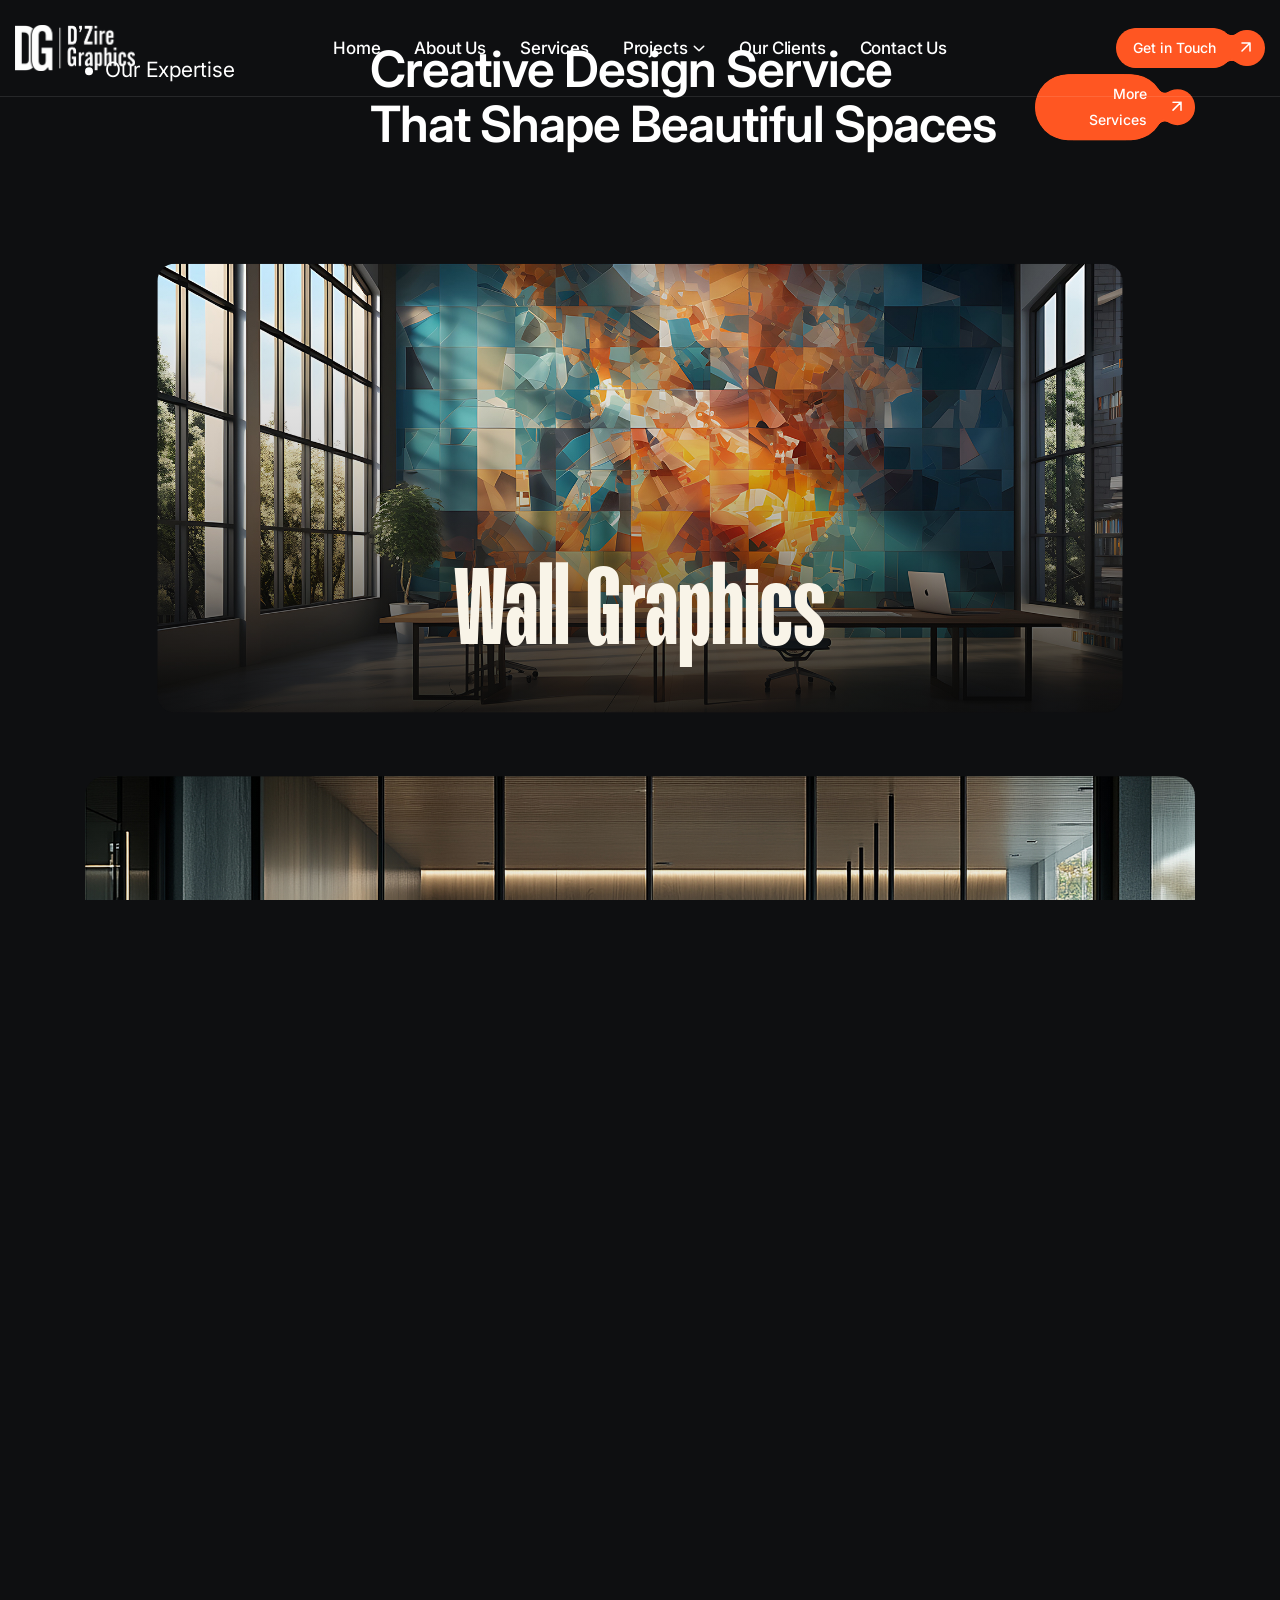
==== commit 0851ef71: "changes" ====
--- a/index.html
+++ b/index.html
@@ -308,8 +308,8 @@
                             <div class="row">
                                 <div class="col-xl-3 col-lg-4 col-md-6">
                                     <div class="ar-funfact-item mb-45 tp_fade_anim" data-delay=".3">
-                                        <h4><i data-purecounter-duration="1" data-purecounter-end="15"
-                                                class="purecounter">0</i>k+</h4>
+                                        <h4><i data-purecounter-duration="1" data-purecounter-end="19"
+                                                class="purecounter">0</i></h4>
                                         <span>Years of experience</span>
                                     </div>
                                 </div>
@@ -542,7 +542,7 @@
                                         <p>Innovative and impactful signage solutions crafted to guide, inform, and
                                             elevate your brand presence both indoors and outdoors.</p>
                                         <div class="cst-portfolio-item-categories">
-                                            <span>External & Reception Logo Signage</span>
+                                            <span>External & Internal Logo Signage</span>
                                             <span>Wayfinding & Room Signage</span>
                                             <span>Utility & Toilet Signage (Push/Pull)</span>
                                             <span>Evacuation Plans & Fire Exit Signage</span>
@@ -752,7 +752,7 @@
                                                 </i>
                                             </div>
                                             <div class="studio-project-content">
-                                                <h4 class="studio-project-title-sm"><a href="#">Residential Project</a>
+                                                <h4 class="studio-project-title-sm"><a href="#">Commercial Project</a>
                                                 </h4>
                                                 <span>EGD Design</span>
                                             </div>
